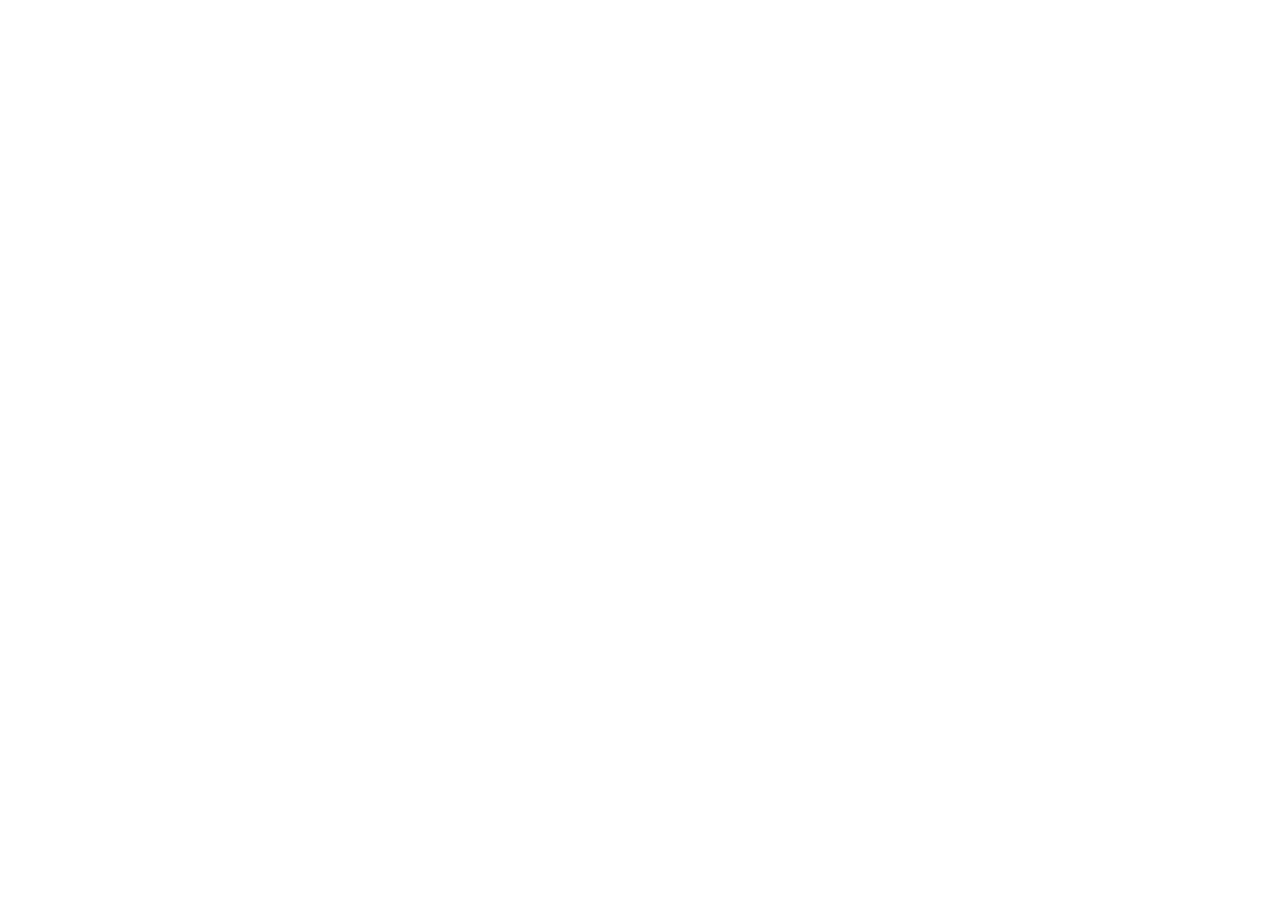
==== index.html @ c044e7ba "Publish Workshop reorder and Doggy Handbook rename" ====
<!doctype html>
<html lang="en">

  <head>
    <meta charset="UTF-8" />
    <meta
      name="viewport"
      content="width=device-width, initial-scale=1.0, maximum-scale=1" />
    <title>The Journey of Marcus — Interactive Résumé</title>
    <meta name="description" content="An interactive 8-bit RPG journey through the world of Marcus Tay — client success professional, AI evangelist, musician, coffee lover, farmer, and lifelong explorer." />
    <meta property="og:title" content="The Journey of Marcus — Interactive RPG Résumé" />
    <meta property="og:description" content="Walk through Marcus's life as an interactive pixel art RPG adventure — client success professional, AI evangelist, musician, coffee lover, farmer, and lifelong explorer." />
    <meta property="og:type" content="website" />
    <meta property="og:image" content="https://d2xsxph8kpxj0f.cloudfront.net/310519663320869327/6ybe28EnqpiBRaiiogZ2qt/og-preview_570471eb.png" />
    <meta property="og:image:width" content="1200" />
    <meta property="og:image:height" content="630" />
    <meta property="og:image:alt" content="The Journey of Marcus — an 8-bit RPG overworld map with buildings representing career chapters at Meta, DFS Group, University, Music Hall, Farm, and Coffee Shop" />
    <meta name="twitter:card" content="summary_large_image" />
    <meta name="twitter:title" content="The Journey of Marcus — Interactive RPG Résumé" />
    <meta name="twitter:description" content="Walk through Marcus's life as an interactive pixel art RPG adventure!" />
    <meta name="twitter:image" content="https://d2xsxph8kpxj0f.cloudfront.net/310519663320869327/6ybe28EnqpiBRaiiogZ2qt/og-preview_570471eb.png" />
    <meta name="theme-color" content="#065F46" />
    <link rel="canonical" href="https://www.marcustay.net/" />
    <link rel="icon" type="image/x-icon" href="/Marcus-world-new/favicon.ico" />
    <link rel="apple-touch-icon" sizes="180x180" href="/Marcus-world-new/apple-touch-icon.png" />
    <link rel="preconnect" href="https://fonts.googleapis.com" />
    <link rel="preconnect" href="https://fonts.gstatic.com" crossorigin />
    <link href="https://fonts.googleapis.com/css2?family=Press+Start+2P&family=Nunito:wght@400;600;700;800&display=swap" rel="stylesheet" />
    <script type="application/ld+json">
      {
        "@context": "https://schema.org",
        "@type": "ProfilePage",
        "mainEntity": {
          "@type": "Person",
          "name": "Marcus Tay",
          "jobTitle": "Account Manager & Meta Platform Consultant",
          "url": "https://linkedin.com/in/mtye/",
          "email": "marcustayye@gmail.com",
          "knowsLanguage": [
            { "@type": "Language", "name": "English", "alternateName": "en" },
            { "@type": "Language", "name": "Chinese/Mandarin", "alternateName": "zh" },
            { "@type": "Language", "name": "Cantonese", "alternateName": "yue" }
          ],
          "knowsAbout": [
            "Performance Marketing",
            "Client Management",
            "Digital Transformation",
            "Revenue Growth Strategy",
            "Cross-functional Leadership",
            "Market Expansion",
            "Competitive Repositioning",
            "Meta Advertising Platform",
            "Luxury Retail",
            "E-commerce",
            "Customer Success",
            "Solutions Consulting",
            "Client Onboarding & Enablement",
            "AI Workflow Automation",
            "Platform Consulting"
          ],
          "sameAs": [
            "https://linkedin.com/in/mtye/"
          ],
          "worksFor": {
            "@type": "Organization",
            "name": "Meta",
            "url": "https://about.meta.com"
          },
          "alumniOf": [
            {
              "@type": "EducationalOrganization",
              "name": "National University of Singapore"
            },
            {
              "@type": "EducationalOrganization",
              "name": "European Business School (EBS), Germany"
            },
            {
              "@type": "EducationalOrganization",
              "name": "Nanyang Polytechnic"
            }
          ]
        }
      }
    </script>
    <script type="module" crossorigin src="/Marcus-world-new/assets/index-BB_I-AcS.js"></script>
    <link rel="modulepreload" crossorigin href="/Marcus-world-new/assets/vendor-radix-CMkx4typ.js">
    <link rel="modulepreload" crossorigin href="/Marcus-world-new/assets/vendor-lucide-DlD_r2ib.js">
    <link rel="modulepreload" crossorigin href="/Marcus-world-new/assets/vendor-framer-D8NTsMhj.js">
    <link rel="stylesheet" crossorigin href="/Marcus-world-new/assets/index-6mAvmyMB.css">
  </head>

  <body>
    <script id="manus-runtime">window.__MANUS_HOST_DEV__ = false;
(function(){"use strict";var Mr={exports:{}},Kn={};/**
 * @license React
 * react-jsx-runtime.production.js
 *
 * Copyright (c) Meta Platforms, Inc. and affiliates.
 *
 * This source code is licensed under the MIT license found in the
 * LICENSE file in the root directory of this source tree.
 */var $c;function um(){if($c)return Kn;$c=1;var r=Symbol.for("react.transitional.element"),i=Symbol.for("react.fragment");function c(s,d,m){var x=null;if(m!==void 0&&(x=""+m),d.key!==void 0&&(x=""+d.key),"key"in d){m={};for(var R in d)R!=="key"&&(m[R]=d[R])}else m=d;return d=m.ref,{$$typeof:r,type:s,key:x,ref:d!==void 0?d:null,props:m}}return Kn.Fragment=i,Kn.jsx=c,Kn.jsxs=c,Kn}var Fc;function dm(){return Fc||(Fc=1,Mr.exports=um()),Mr.exports}var h=dm(),Ar={exports:{}},Pn={},Rr={exports:{}},Nr={};/**
 * @license React
 * scheduler.production.js
 *
 * Copyright (c) Meta Platforms, Inc. and affiliates.
 *
 * This source code is licensed under the MIT license found in the
 * LICENSE file in the root directory of this source tree.
 */var Ic;function fm(){return Ic||(Ic=1,function(r){function i(A,q){var B=A.length;A.push(q);t:for(;0<B;){var bt=B-1>>>1,p=A[bt];if(0<d(p,q))A[bt]=q,A[B]=p,B=bt;else break t}}function c(A){return A.length===0?null:A[0]}function s(A){if(A.length===0)return null;var q=A[0],B=A.pop();if(B!==q){A[0]=B;t:for(var bt=0,p=A.length,O=p>>>1;bt<O;){var X=2*(bt+1)-1,G=A[X],Z=X+1,st=A[Z];if(0>d(G,B))Z<p&&0>d(st,G)?(A[bt]=st,A[Z]=B,bt=Z):(A[bt]=G,A[X]=B,bt=X);else if(Z<p&&0>d(st,B))A[bt]=st,A[Z]=B,bt=Z;else break t}}return q}function d(A,q){var B=A.sortIndex-q.sortIndex;return B!==0?B:A.id-q.id}if(r.unstable_now=void 0,typeof performance=="object"&&typeof performance.now=="function"){var m=performance;r.unstable_now=function(){return m.now()}}else{var x=Date,R=x.now();r.unstable_now=function(){return x.now()-R}}var C=[],v=[],D=1,j=null,J=3,at=!1,$=!1,nt=!1,ct=!1,ht=typeof setTimeout=="function"?setTimeout:null,St=typeof clearTimeout=="function"?clearTimeout:null,_=typeof setImmediate<"u"?setImmediate:null;function Y(A){for(var q=c(v);q!==null;){if(q.callback===null)s(v);else if(q.startTime<=A)s(v),q.sortIndex=q.expirationTime,i(C,q);else break;q=c(v)}}function H(A){if(nt=!1,Y(A),!$)if(c(C)!==null)$=!0,it||(it=!0,Bt());else{var q=c(v);q!==null&&Mt(H,q.startTime-A)}}var it=!1,rt=-1,V=5,xt=-1;function Be(){return ct?!0:!(r.unstable_now()-xt<V)}function te(){if(ct=!1,it){var A=r.unstable_now();xt=A;var q=!0;try{t:{$=!1,nt&&(nt=!1,St(rt),rt=-1),at=!0;var B=J;try{e:{for(Y(A),j=c(C);j!==null&&!(j.expirationTime>A&&Be());){var bt=j.callback;if(typeof bt=="function"){j.callback=null,J=j.priorityLevel;var p=bt(j.expirationTime<=A);if(A=r.unstable_now(),typeof p=="function"){j.callback=p,Y(A),q=!0;break e}j===c(C)&&s(C),Y(A)}else s(C);j=c(C)}if(j!==null)q=!0;else{var O=c(v);O!==null&&Mt(H,O.startTime-A),q=!1}}break t}finally{j=null,J=B,at=!1}q=void 0}}finally{q?Bt():it=!1}}}var Bt;if(typeof _=="function")Bt=function(){_(te)};else if(typeof MessageChannel<"u"){var me=new MessageChannel,Se=me.port2;me.port1.onmessage=te,Bt=function(){Se.postMessage(null)}}else Bt=function(){ht(te,0)};function Mt(A,q){rt=ht(function(){A(r.unstable_now())},q)}r.unstable_IdlePriority=5,r.unstable_ImmediatePriority=1,r.unstable_LowPriority=4,r.unstable_NormalPriority=3,r.unstable_Profiling=null,r.unstable_UserBlockingPriority=2,r.unstable_cancelCallback=function(A){A.callback=null},r.unstable_forceFrameRate=function(A){0>A||125<A?console.error("forceFrameRate takes a positive int between 0 and 125, forcing frame rates higher than 125 fps is not supported"):V=0<A?Math.floor(1e3/A):5},r.unstable_getCurrentPriorityLevel=function(){return J},r.unstable_next=function(A){switch(J){case 1:case 2:case 3:var q=3;break;default:q=J}var B=J;J=q;try{return A()}finally{J=B}},r.unstable_requestPaint=function(){ct=!0},r.unstable_runWithPriority=function(A,q){switch(A){case 1:case 2:case 3:case 4:case 5:break;default:A=3}var B=J;J=A;try{return q()}finally{J=B}},r.unstable_scheduleCallback=function(A,q,B){var bt=r.unstable_now();switch(typeof B=="object"&&B!==null?(B=B.delay,B=typeof B=="number"&&0<B?bt+B:bt):B=bt,A){case 1:var p=-1;break;case 2:p=250;break;case 5:p=1073741823;break;case 4:p=1e4;break;default:p=5e3}return p=B+p,A={id:D++,callback:q,priorityLevel:A,startTime:B,expirationTime:p,sortIndex:-1},B>bt?(A.sortIndex=B,i(v,A),c(C)===null&&A===c(v)&&(nt?(St(rt),rt=-1):nt=!0,Mt(H,B-bt))):(A.sortIndex=p,i(C,A),$||at||($=!0,it||(it=!0,Bt()))),A},r.unstable_shouldYield=Be,r.unstable_wrapCallback=function(A){var q=J;return function(){var B=J;J=q;try{return A.apply(this,arguments)}finally{J=B}}}}(Nr)),Nr}var tu;function hm(){return tu||(tu=1,Rr.exports=fm()),Rr.exports}var zr={exports:{}},ut={};/**
 * @license React
 * react.production.js
 *
 * Copyright (c) Meta Platforms, Inc. and affiliates.
 *
 * This source code is licensed under the MIT license found in the
 * LICENSE file in the root directory of this source tree.
 */var eu;function mm(){if(eu)return ut;eu=1;var r=Symbol.for("react.transitional.element"),i=Symbol.for("react.portal"),c=Symbol.for("react.fragment"),s=Symbol.for("react.strict_mode"),d=Symbol.for("react.profiler"),m=Symbol.for("react.consumer"),x=Symbol.for("react.context"),R=Symbol.for("react.forward_ref"),C=Symbol.for("react.suspense"),v=Symbol.for("react.memo"),D=Symbol.for("react.lazy"),j=Symbol.iterator;function J(p){return p===null||typeof p!="object"?null:(p=j&&p[j]||p["@@iterator"],typeof p=="function"?p:null)}var at={isMounted:function(){return!1},enqueueForceUpdate:function(){},enqueueReplaceState:function(){},enqueueSetState:function(){}},$=Object.assign,nt={};function ct(p,O,X){this.props=p,this.context=O,this.refs=nt,this.updater=X||at}ct.prototype.isReactComponent={},ct.prototype.setState=function(p,O){if(typeof p!="object"&&typeof p!="function"&&p!=null)throw Error("takes an object of state variables to update or a function which returns an object of state variables.");this.updater.enqueueSetState(this,p,O,"setState")},ct.prototype.forceUpdate=function(p){this.updater.enqueueForceUpdate(this,p,"forceUpdate")};function ht(){}ht.prototype=ct.prototype;function St(p,O,X){this.props=p,this.context=O,this.refs=nt,this.updater=X||at}var _=St.prototype=new ht;_.constructor=St,$(_,ct.prototype),_.isPureReactComponent=!0;var Y=Array.isArray,H={H:null,A:null,T:null,S:null,V:null},it=Object.prototype.hasOwnProperty;function rt(p,O,X,G,Z,st){return X=st.ref,{$$typeof:r,type:p,key:O,ref:X!==void 0?X:null,props:st}}function V(p,O){return rt(p.type,O,void 0,void 0,void 0,p.props)}function xt(p){return typeof p=="object"&&p!==null&&p.$$typeof===r}function Be(p){var O={"=":"=0",":":"=2"};return"$"+p.replace(/[=:]/g,function(X){return O[X]})}var te=/\/+/g;function Bt(p,O){return typeof p=="object"&&p!==null&&p.key!=null?Be(""+p.key):O.toString(36)}function me(){}function Se(p){switch(p.status){case"fulfilled":return p.value;case"rejected":throw p.reason;default:switch(typeof p.status=="string"?p.then(me,me):(p.status="pending",p.then(function(O){p.status==="pending"&&(p.status="fulfilled",p.value=O)},function(O){p.status==="pending"&&(p.status="rejected",p.reason=O)})),p.status){case"fulfilled":return p.value;case"rejected":throw p.reason}}throw p}function Mt(p,O,X,G,Z){var st=typeof p;(st==="undefined"||st==="boolean")&&(p=null);var I=!1;if(p===null)I=!0;else switch(st){case"bigint":case"string":case"number":I=!0;break;case"object":switch(p.$$typeof){case r:case i:I=!0;break;case D:return I=p._init,Mt(I(p._payload),O,X,G,Z)}}if(I)return Z=Z(p),I=G===""?"."+Bt(p,0):G,Y(Z)?(X="",I!=null&&(X=I.replace(te,"$&/")+"/"),Mt(Z,O,X,"",function(Jt){return Jt})):Z!=null&&(xt(Z)&&(Z=V(Z,X+(Z.key==null||p&&p.key===Z.key?"":(""+Z.key).replace(te,"$&/")+"/")+I)),O.push(Z)),1;I=0;var gt=G===""?".":G+":";if(Y(p))for(var Tt=0;Tt<p.length;Tt++)G=p[Tt],st=gt+Bt(G,Tt),I+=Mt(G,O,X,st,Z);else if(Tt=J(p),typeof Tt=="function")for(p=Tt.call(p),Tt=0;!(G=p.next()).done;)G=G.value,st=gt+Bt(G,Tt++),I+=Mt(G,O,X,st,Z);else if(st==="object"){if(typeof p.then=="function")return Mt(Se(p),O,X,G,Z);throw O=String(p),Error("Objects are not valid as a React child (found: "+(O==="[object Object]"?"object with keys {"+Object.keys(p).join(", ")+"}":O)+"). If you meant to render a collection of children, use an array instead.")}return I}function A(p,O,X){if(p==null)return p;var G=[],Z=0;return Mt(p,G,"","",function(st){return O.call(X,st,Z++)}),G}function q(p){if(p._status===-1){var O=p._result;O=O(),O.then(function(X){(p._status===0||p._status===-1)&&(p._status=1,p._result=X)},function(X){(p._status===0||p._status===-1)&&(p._status=2,p._result=X)}),p._status===-1&&(p._status=0,p._result=O)}if(p._status===1)return p._result.default;throw p._result}var B=typeof reportError=="function"?reportError:function(p){if(typeof window=="object"&&typeof window.ErrorEvent=="function"){var O=new window.ErrorEvent("error",{bubbles:!0,cancelable:!0,message:typeof p=="object"&&p!==null&&typeof p.message=="string"?String(p.message):String(p),error:p});if(!window.dispatchEvent(O))return}else if(typeof process=="object"&&typeof process.emit=="function"){process.emit("uncaughtException",p);return}console.error(p)};function bt(){}return ut.Children={map:A,forEach:function(p,O,X){A(p,function(){O.apply(this,arguments)},X)},count:function(p){var O=0;return A(p,function(){O++}),O},toArray:function(p){return A(p,function(O){return O})||[]},only:function(p){if(!xt(p))throw Error("React.Children.only expected to receive a single React element child.");return p}},ut.Component=ct,ut.Fragment=c,ut.Profiler=d,ut.PureComponent=St,ut.StrictMode=s,ut.Suspense=C,ut.__CLIENT_INTERNALS_DO_NOT_USE_OR_WARN_USERS_THEY_CANNOT_UPGRADE=H,ut.__COMPILER_RUNTIME={__proto__:null,c:function(p){return H.H.useMemoCache(p)}},ut.cache=function(p){return function(){return p.apply(null,arguments)}},ut.cloneElement=function(p,O,X){if(p==null)throw Error("The argument must be a React element, but you passed "+p+".");var G=$({},p.props),Z=p.key,st=void 0;if(O!=null)for(I in O.ref!==void 0&&(st=void 0),O.key!==void 0&&(Z=""+O.key),O)!it.call(O,I)||I==="key"||I==="__self"||I==="__source"||I==="ref"&&O.ref===void 0||(G[I]=O[I]);var I=arguments.length-2;if(I===1)G.children=X;else if(1<I){for(var gt=Array(I),Tt=0;Tt<I;Tt++)gt[Tt]=arguments[Tt+2];G.children=gt}return rt(p.type,Z,void 0,void 0,st,G)},ut.createContext=function(p){return p={$$typeof:x,_currentValue:p,_currentValue2:p,_threadCount:0,Provider:null,Consumer:null},p.Provider=p,p.Consumer={$$typeof:m,_context:p},p},ut.createElement=function(p,O,X){var G,Z={},st=null;if(O!=null)for(G in O.key!==void 0&&(st=""+O.key),O)it.call(O,G)&&G!=="key"&&G!=="__self"&&G!=="__source"&&(Z[G]=O[G]);var I=arguments.length-2;if(I===1)Z.children=X;else if(1<I){for(var gt=Array(I),Tt=0;Tt<I;Tt++)gt[Tt]=arguments[Tt+2];Z.children=gt}if(p&&p.defaultProps)for(G in I=p.defaultProps,I)Z[G]===void 0&&(Z[G]=I[G]);return rt(p,st,void 0,void 0,null,Z)},ut.createRef=function(){return{current:null}},ut.forwardRef=function(p){return{$$typeof:R,render:p}},ut.isValidElement=xt,ut.lazy=function(p){return{$$typeof:D,_payload:{_status:-1,_result:p},_init:q}},ut.memo=function(p,O){return{$$typeof:v,type:p,compare:O===void 0?null:O}},ut.startTransition=function(p){var O=H.T,X={};H.T=X;try{var G=p(),Z=H.S;Z!==null&&Z(X,G),typeof G=="object"&&G!==null&&typeof G.then=="function"&&G.then(bt,B)}catch(st){B(st)}finally{H.T=O}},ut.unstable_useCacheRefresh=function(){return H.H.useCacheRefresh()},ut.use=function(p){return H.H.use(p)},ut.useActionState=function(p,O,X){return H.H.useActionState(p,O,X)},ut.useCallback=function(p,O){return H.H.useCallback(p,O)},ut.useContext=function(p){return H.H.useContext(p)},ut.useDebugValue=function(){},ut.useDeferredValue=function(p,O){return H.H.useDeferredValue(p,O)},ut.useEffect=function(p,O,X){var G=H.H;if(typeof X=="function")throw Error("useEffect CRUD overload is not enabled in this build of React.");return G.useEffect(p,O)},ut.useId=function(){return H.H.useId()},ut.useImperativeHandle=function(p,O,X){return H.H.useImperativeHandle(p,O,X)},ut.useInsertionEffect=function(p,O){return H.H.useInsertionEffect(p,O)},ut.useLayoutEffect=function(p,O){return H.H.useLayoutEffect(p,O)},ut.useMemo=function(p,O){return H.H.useMemo(p,O)},ut.useOptimistic=function(p,O){return H.H.useOptimistic(p,O)},ut.useReducer=function(p,O,X){return H.H.useReducer(p,O,X)},ut.useRef=function(p){return H.H.useRef(p)},ut.useState=function(p){return H.H.useState(p)},ut.useSyncExternalStore=function(p,O,X){return H.H.useSyncExternalStore(p,O,X)},ut.useTransition=function(){return H.H.useTransition()},ut.version="19.1.1",ut}var lu;function _r(){return lu||(lu=1,zr.exports=mm()),zr.exports}var kr={exports:{}},he={};/**
 * @license React
 * react-dom.production.js
 *
 * Copyright (c) Meta Platforms, Inc. and affiliates.
 *
 * This source code is licensed under the MIT license found in the
 * LICENSE file in the root directory of this source tree.
 */var au;function gm(){if(au)return he;au=1;var r=_r();function i(C){var v="https://react.dev/errors/"+C;if(1<arguments.length){v+="?args[]="+encodeURIComponent(arguments[1]);for(var D=2;D<arguments.length;D++)v+="&args[]="+encodeURIComponent(arguments[D])}return"Minified React error #"+C+"; visit "+v+" for the full message or use the non-minified dev environment for full errors and additional helpful warnings."}function c(){}var s={d:{f:c,r:function(){throw Error(i(522))},D:c,C:c,L:c,m:c,X:c,S:c,M:c},p:0,findDOMNode:null},d=Symbol.for("react.portal");function m(C,v,D){var j=3<arguments.length&&arguments[3]!==void 0?arguments[3]:null;return{$$typeof:d,key:j==null?null:""+j,children:C,containerInfo:v,implementation:D}}var x=r.__CLIENT_INTERNALS_DO_NOT_USE_OR_WARN_USERS_THEY_CANNOT_UPGRADE;function R(C,v){if(C==="font")return"";if(typeof v=="string")return v==="use-credentials"?v:""}return he.__DOM_INTERNALS_DO_NOT_USE_OR_WARN_USERS_THEY_CANNOT_UPGRADE=s,he.createPortal=function(C,v){var D=2<arguments.length&&arguments[2]!==void 0?arguments[2]:null;if(!v||v.nodeType!==1&&v.nodeType!==9&&v.nodeType!==11)throw Error(i(299));return m(C,v,null,D)},he.flushSync=function(C){var v=x.T,D=s.p;try{if(x.T=null,s.p=2,C)return C()}finally{x.T=v,s.p=D,s.d.f()}},he.preconnect=function(C,v){typeof C=="string"&&(v?(v=v.crossOrigin,v=typeof v=="string"?v==="use-credentials"?v:"":void 0):v=null,s.d.C(C,v))},he.prefetchDNS=function(C){typeof C=="string"&&s.d.D(C)},he.preinit=function(C,v){if(typeof C=="string"&&v&&typeof v.as=="string"){var D=v.as,j=R(D,v.crossOrigin),J=typeof v.integrity=="string"?v.integrity:void 0,at=typeof v.fetchPriority=="string"?v.fetchPriority:void 0;D==="style"?s.d.S(C,typeof v.precedence=="string"?v.precedence:void 0,{crossOrigin:j,integrity:J,fetchPriority:at}):D==="script"&&s.d.X(C,{crossOrigin:j,integrity:J,fetchPriority:at,nonce:typeof v.nonce=="string"?v.nonce:void 0})}},he.preinitModule=function(C,v){if(typeof C=="string")if(typeof v=="object"&&v!==null){if(v.as==null||v.as==="script"){var D=R(v.as,v.crossOrigin);s.d.M(C,{crossOrigin:D,integrity:typeof v.integrity=="string"?v.integrity:void 0,nonce:typeof v.nonce=="string"?v.nonce:void 0})}}else v==null&&s.d.M(C)},he.preload=function(C,v){if(typeof C=="string"&&typeof v=="object"&&v!==null&&typeof v.as=="string"){var D=v.as,j=R(D,v.crossOrigin);s.d.L(C,D,{crossOrigin:j,integrity:typeof v.integrity=="string"?v.integrity:void 0,nonce:typeof v.nonce=="string"?v.nonce:void 0,type:typeof v.type=="string"?v.type:void 0,fetchPriority:typeof v.fetchPriority=="string"?v.fetchPriority:void 0,referrerPolicy:typeof v.referrerPolicy=="string"?v.referrerPolicy:void 0,imageSrcSet:typeof v.imageSrcSet=="string"?v.imageSrcSet:void 0,imageSizes:typeof v.imageSizes=="string"?v.imageSizes:void 0,media:typeof v.media=="string"?v.media:void 0})}},he.preloadModule=function(C,v){if(typeof C=="string")if(v){var D=R(v.as,v.crossOrigin);s.d.m(C,{as:typeof v.as=="string"&&v.as!=="script"?v.as:void 0,crossOrigin:D,integrity:typeof v.integrity=="string"?v.integrity:void 0})}else s.d.m(C)},he.requestFormReset=function(C){s.d.r(C)},he.unstable_batchedUpdates=function(C,v){return C(v)},he.useFormState=function(C,v,D){return x.H.useFormState(C,v,D)},he.useFormStatus=function(){return x.H.useHostTransitionStatus()},he.version="19.1.1",he}var nu;function pm(){if(nu)return kr.exports;nu=1;function r(){if(!(typeof __REACT_DEVTOOLS_GLOBAL_HOOK__>"u"||typeof __REACT_DEVTOOLS_GLOBAL_HOOK__.checkDCE!="function"))try{__REACT_DEVTOOLS_GLOBAL_HOOK__.checkDCE(r)}catch(i){console.error(i)}}return r(),kr.exports=gm(),kr.exports}/**
 * @license React
 * react-dom-client.production.js
 *
 * Copyright (c) Meta Platforms, Inc. and affiliates.
 *
 * This source code is licensed under the MIT license found in the
 * LICENSE file in the root directory of this source tree.
 */var ou;function ym(){if(ou)return Pn;ou=1;var r=hm(),i=_r(),c=pm();function s(t){var e="https://react.dev/errors/"+t;if(1<arguments.length){e+="?args[]="+encodeURIComponent(arguments[1]);for(var l=2;l<arguments.length;l++)e+="&args[]="+encodeURIComponent(arguments[l])}return"Minified React error #"+t+"; visit "+e+" for the full message or use the non-minified dev environment for full errors and additional helpful warnings."}function d(t){return!(!t||t.nodeType!==1&&t.nodeType!==9&&t.nodeType!==11)}function m(t){var e=t,l=t;if(t.alternate)for(;e.return;)e=e.return;else{t=e;do e=t,(e.flags&4098)!==0&&(l=e.return),t=e.return;while(t)}return e.tag===3?l:null}function x(t){if(t.tag===13){var e=t.memoizedState;if(e===null&&(t=t.alternate,t!==null&&(e=t.memoizedState)),e!==null)return e.dehydrated}return null}function R(t){if(m(t)!==t)throw Error(s(188))}function C(t){var e=t.alternate;if(!e){if(e=m(t),e===null)throw Error(s(188));return e!==t?null:t}for(var l=t,a=e;;){var n=l.return;if(n===null)break;var o=n.alternate;if(o===null){if(a=n.return,a!==null){l=a;continue}break}if(n.child===o.child){for(o=n.child;o;){if(o===l)return R(n),t;if(o===a)return R(n),e;o=o.sibling}throw Error(s(188))}if(l.return!==a.return)l=n,a=o;else{for(var u=!1,f=n.child;f;){if(f===l){u=!0,l=n,a=o;break}if(f===a){u=!0,a=n,l=o;break}f=f.sibling}if(!u){for(f=o.child;f;){if(f===l){u=!0,l=o,a=n;break}if(f===a){u=!0,a=o,l=n;break}f=f.sibling}if(!u)throw Error(s(189))}}if(l.alternate!==a)throw Error(s(190))}if(l.tag!==3)throw Error(s(188));return l.stateNode.current===l?t:e}function v(t){var e=t.tag;if(e===5||e===26||e===27||e===6)return t;for(t=t.child;t!==null;){if(e=v(t),e!==null)return e;t=t.sibling}return null}var D=Object.assign,j=Symbol.for("react.element"),J=Symbol.for("react.transitional.element"),at=Symbol.for("react.portal"),$=Symbol.for("react.fragment"),nt=Symbol.for("react.strict_mode"),ct=Symbol.for("react.profiler"),ht=Symbol.for("react.provider"),St=Symbol.for("react.consumer"),_=Symbol.for("react.context"),Y=Symbol.for("react.forward_ref"),H=Symbol.for("react.suspense"),it=Symbol.for("react.suspense_list"),rt=Symbol.for("react.memo"),V=Symbol.for("react.lazy"),xt=Symbol.for("react.activity"),Be=Symbol.for("react.memo_cache_sentinel"),te=Symbol.iterator;function Bt(t){return t===null||typeof t!="object"?null:(t=te&&t[te]||t["@@iterator"],typeof t=="function"?t:null)}var me=Symbol.for("react.client.reference");function Se(t){if(t==null)return null;if(typeof t=="function")return t.$$typeof===me?null:t.displayName||t.name||null;if(typeof t=="string")return t;switch(t){case $:return"Fragment";case ct:return"Profiler";case nt:return"StrictMode";case H:return"Suspense";case it:return"SuspenseList";case xt:return"Activity"}if(typeof t=="object")switch(t.$$typeof){case at:return"Portal";case _:return(t.displayName||"Context")+".Provider";case St:return(t._context.displayName||"Context")+".Consumer";case Y:var e=t.render;return t=t.displayName,t||(t=e.displayName||e.name||"",t=t!==""?"ForwardRef("+t+")":"ForwardRef"),t;case rt:return e=t.displayName||null,e!==null?e:Se(t.type)||"Memo";case V:e=t._payload,t=t._init;try{return Se(t(e))}catch{}}return null}var Mt=Array.isArray,A=i.__CLIENT_INTERNALS_DO_NOT_USE_OR_WARN_USERS_THEY_CANNOT_UPGRADE,q=c.__DOM_INTERNALS_DO_NOT_USE_OR_WARN_USERS_THEY_CANNOT_UPGRADE,B={pending:!1,data:null,method:null,action:null},bt=[],p=-1;function O(t){return{current:t}}function X(t){0>p||(t.current=bt[p],bt[p]=null,p--)}function G(t,e){p++,bt[p]=t.current,t.current=e}var Z=O(null),st=O(null),I=O(null),gt=O(null);function Tt(t,e){switch(G(I,e),G(st,t),G(Z,null),e.nodeType){case 9:case 11:t=(t=e.documentElement)&&(t=t.namespaceURI)?Hh(t):0;break;default:if(t=e.tagName,e=e.namespaceURI)e=Hh(e),t=Uh(e,t);else switch(t){case"svg":t=1;break;case"math":t=2;break;default:t=0}}X(Z),G(Z,t)}function Jt(){X(Z),X(st),X(I)}function Ke(t){t.memoizedState!==null&&G(gt,t);var e=Z.current,l=Uh(e,t.type);e!==l&&(G(st,t),G(Z,l))}function Ce(t){st.current===t&&(X(Z),X(st)),gt.current===t&&(X(gt),Wo._currentValue=B)}var Pe=Object.prototype.hasOwnProperty,yl=r.unstable_scheduleCallback,sn=r.unstable_cancelCallback,Ca=r.unstable_shouldYield,ri=r.unstable_requestPaint,ge=r.unstable_now,si=r.unstable_getCurrentPriorityLevel,Ul=r.unstable_ImmediatePriority,Fn=r.unstable_UserBlockingPriority,nl=r.unstable_NormalPriority,ci=r.unstable_LowPriority,Gl=r.unstable_IdlePriority,ui=r.log,Ea=r.unstable_setDisableYieldValue,ql=null,Wt=null;function Je(t){if(typeof ui=="function"&&Ea(t),Wt&&typeof Wt.setStrictMode=="function")try{Wt.setStrictMode(ql,t)}catch{}}var $t=Math.clz32?Math.clz32:fi,di=Math.log,Ta=Math.LN2;function fi(t){return t>>>=0,t===0?32:31-(di(t)/Ta|0)|0}var L=256,cn=4194304;function vl(t){var e=t&42;if(e!==0)return e;switch(t&-t){case 1:return 1;case 2:return 2;case 4:return 4;case 8:return 8;case 16:return 16;case 32:return 32;case 64:return 64;case 128:return 128;case 256:case 512:case 1024:case 2048:case 4096:case 8192:case 16384:case 32768:case 65536:case 131072:case 262144:case 524288:case 1048576:case 2097152:return t&4194048;case 4194304:case 8388608:case 16777216:case 33554432:return t&62914560;case 67108864:return 67108864;case 134217728:return 134217728;case 268435456:return 268435456;case 536870912:return 536870912;case 1073741824:return 0;default:return t}}function un(t,e,l){var a=t.pendingLanes;if(a===0)return 0;var n=0,o=t.suspendedLanes,u=t.pingedLanes;t=t.warmLanes;var f=a&134217727;return f!==0?(a=f&~o,a!==0?n=vl(a):(u&=f,u!==0?n=vl(u):l||(l=f&~t,l!==0&&(n=vl(l))))):(f=a&~o,f!==0?n=vl(f):u!==0?n=vl(u):l||(l=a&~t,l!==0&&(n=vl(l)))),n===0?0:e!==0&&e!==n&&(e&o)===0&&(o=n&-n,l=e&-e,o>=l||o===32&&(l&4194048)!==0)?e:n}function Dt(t,e){return(t.pendingLanes&~(t.suspendedLanes&~t.pingedLanes)&e)===0}function In(t,e){switch(t){case 1:case 2:case 4:case 8:case 64:return e+250;case 16:case 32:case 128:case 256:case 512:case 1024:case 2048:case 4096:case 8192:case 16384:case 32768:case 65536:case 131072:case 262144:case 524288:case 1048576:case 2097152:return e+5e3;case 4194304:case 8388608:case 16777216:case 33554432:return-1;case 67108864:case 134217728:case 268435456:case 536870912:case 1073741824:return-1;default:return-1}}function to(){var t=L;return L<<=1,(L&4194048)===0&&(L=256),t}function hi(){var t=cn;return cn<<=1,(cn&62914560)===0&&(cn=4194304),t}function eo(t){for(var e=[],l=0;31>l;l++)e.push(t);return e}function Da(t,e){t.pendingLanes|=e,e!==268435456&&(t.suspendedLanes=0,t.pingedLanes=0,t.warmLanes=0)}function Ir(t,e,l,a,n,o){var u=t.pendingLanes;t.pendingLanes=l,t.suspendedLanes=0,t.pingedLanes=0,t.warmLanes=0,t.expiredLanes&=l,t.entangledLanes&=l,t.errorRecoveryDisabledLanes&=l,t.shellSuspendCounter=0;var f=t.entanglements,g=t.expirationTimes,S=t.hiddenUpdates;for(l=u&~l;0<l;){var N=31-$t(l),k=1<<N;f[N]=0,g[N]=-1;var E=S[N];if(E!==null)for(S[N]=null,N=0;N<E.length;N++){var T=E[N];T!==null&&(T.lane&=-536870913)}l&=~k}a!==0&&mi(t,a,0),o!==0&&n===0&&t.tag!==0&&(t.suspendedLanes|=o&~(u&~e))}function mi(t,e,l){t.pendingLanes|=e,t.suspendedLanes&=~e;var a=31-$t(e);t.entangledLanes|=e,t.entanglements[a]=t.entanglements[a]|1073741824|l&4194090}function gi(t,e){var l=t.entangledLanes|=e;for(t=t.entanglements;l;){var a=31-$t(l),n=1<<a;n&e|t[a]&e&&(t[a]|=e),l&=~n}}function lo(t){switch(t){case 2:t=1;break;case 8:t=4;break;case 32:t=16;break;case 256:case 512:case 1024:case 2048:case 4096:case 8192:case 16384:case 32768:case 65536:case 131072:case 262144:case 524288:case 1048576:case 2097152:case 4194304:case 8388608:case 16777216:case 33554432:t=128;break;case 268435456:t=134217728;break;default:t=0}return t}function ao(t){return t&=-t,2<t?8<t?(t&134217727)!==0?32:268435456:8:2}function pi(){var t=q.p;return t!==0?t:(t=window.event,t===void 0?32:nm(t.type))}function ts(t,e){var l=q.p;try{return q.p=t,e()}finally{q.p=l}}var ol=Math.random().toString(36).slice(2),ee="__reactFiber$"+ol,pe="__reactProps$"+ol,Yl="__reactContainer$"+ol,no="__reactEvents$"+ol,es="__reactListeners$"+ol,ls="__reactHandles$"+ol,yi="__reactResources$"+ol,Ma="__reactMarker$"+ol;function oo(t){delete t[ee],delete t[pe],delete t[no],delete t[es],delete t[ls]}function Vl(t){var e=t[ee];if(e)return e;for(var l=t.parentNode;l;){if(e=l[Yl]||l[ee]){if(l=e.alternate,e.child!==null||l!==null&&l.child!==null)for(t=Vh(t);t!==null;){if(l=t[ee])return l;t=Vh(t)}return e}t=l,l=t.parentNode}return null}function Xl(t){if(t=t[ee]||t[Yl]){var e=t.tag;if(e===5||e===6||e===13||e===26||e===27||e===3)return t}return null}function Aa(t){var e=t.tag;if(e===5||e===26||e===27||e===6)return t.stateNode;throw Error(s(33))}function Zl(t){var e=t[yi];return e||(e=t[yi]={hoistableStyles:new Map,hoistableScripts:new Map}),e}function Vt(t){t[Ma]=!0}var vi=new Set,bi={};function bl(t,e){We(t,e),We(t+"Capture",e)}function We(t,e){for(bi[t]=e,t=0;t<e.length;t++)vi.add(e[t])}var as=RegExp("^[:A-Z_a-z\\u00C0-\\u00D6\\u00D8-\\u00F6\\u00F8-\\u02FF\\u0370-\\u037D\\u037F-\\u1FFF\\u200C-\\u200D\\u2070-\\u218F\\u2C00-\\u2FEF\\u3001-\\uD7FF\\uF900-\\uFDCF\\uFDF0-\\uFFFD][:A-Z_a-z\\u00C0-\\u00D6\\u00D8-\\u00F6\\u00F8-\\u02FF\\u0370-\\u037D\\u037F-\\u1FFF\\u200C-\\u200D\\u2070-\\u218F\\u2C00-\\u2FEF\\u3001-\\uD7FF\\uF900-\\uFDCF\\uFDF0-\\uFFFD\\-.0-9\\u00B7\\u0300-\\u036F\\u203F-\\u2040]*$"),xi={},wi={};function Ra(t){return Pe.call(wi,t)?!0:Pe.call(xi,t)?!1:as.test(t)?wi[t]=!0:(xi[t]=!0,!1)}function M(t,e,l){if(Ra(e))if(l===null)t.removeAttribute(e);else{switch(typeof l){case"undefined":case"function":case"symbol":t.removeAttribute(e);return;case"boolean":var a=e.toLowerCase().slice(0,5);if(a!=="data-"&&a!=="aria-"){t.removeAttribute(e);return}}t.setAttribute(e,""+l)}}function tt(t,e,l){if(l===null)t.removeAttribute(e);else{switch(typeof l){case"undefined":case"function":case"symbol":case"boolean":t.removeAttribute(e);return}t.setAttribute(e,""+l)}}function Ot(t,e,l,a){if(a===null)t.removeAttribute(l);else{switch(typeof a){case"undefined":case"function":case"symbol":case"boolean":t.removeAttribute(l);return}t.setAttributeNS(e,l,""+a)}}var le,Ee;function ae(t){if(le===void 0)try{throw Error()}catch(l){var e=l.stack.trim().match(/\n( *(at )?)/);le=e&&e[1]||"",Ee=-1<l.stack.indexOf(`
    at`)?" (<anonymous>)":-1<l.stack.indexOf("@")?"@unknown:0:0":""}return`
`+le+t+Ee}var Le=!1;function He(t,e){if(!t||Le)return"";Le=!0;var l=Error.prepareStackTrace;Error.prepareStackTrace=void 0;try{var a={DetermineComponentFrameRoot:function(){try{if(e){var k=function(){throw Error()};if(Object.defineProperty(k.prototype,"props",{set:function(){throw Error()}}),typeof Reflect=="object"&&Reflect.construct){try{Reflect.construct(k,[])}catch(T){var E=T}Reflect.construct(t,[],k)}else{try{k.call()}catch(T){E=T}t.call(k.prototype)}}else{try{throw Error()}catch(T){E=T}(k=t())&&typeof k.catch=="function"&&k.catch(function(){})}}catch(T){if(T&&E&&typeof T.stack=="string")return[T.stack,E.stack]}return[null,null]}};a.DetermineComponentFrameRoot.displayName="DetermineComponentFrameRoot";var n=Object.getOwnPropertyDescriptor(a.DetermineComponentFrameRoot,"name");n&&n.configurable&&Object.defineProperty(a.DetermineComponentFrameRoot,"name",{value:"DetermineComponentFrameRoot"});var o=a.DetermineComponentFrameRoot(),u=o[0],f=o[1];if(u&&f){var g=u.split(`
`),S=f.split(`
`);for(n=a=0;a<g.length&&!g[a].includes("DetermineComponentFrameRoot");)a++;for(;n<S.length&&!S[n].includes("DetermineComponentFrameRoot");)n++;if(a===g.length||n===S.length)for(a=g.length-1,n=S.length-1;1<=a&&0<=n&&g[a]!==S[n];)n--;for(;1<=a&&0<=n;a--,n--)if(g[a]!==S[n]){if(a!==1||n!==1)do if(a--,n--,0>n||g[a]!==S[n]){var N=`
`+g[a].replace(" at new "," at ");return t.displayName&&N.includes("<anonymous>")&&(N=N.replace("<anonymous>",t.displayName)),N}while(1<=a&&0<=n);break}}}finally{Le=!1,Error.prepareStackTrace=l}return(l=t?t.displayName||t.name:"")?ae(l):""}function Ql(t){switch(t.tag){case 26:case 27:case 5:return ae(t.type);case 16:return ae("Lazy");case 13:return ae("Suspense");case 19:return ae("SuspenseList");case 0:case 15:return He(t.type,!1);case 11:return He(t.type.render,!1);case 1:return He(t.type,!0);case 31:return ae("Activity");default:return""}}function xl(t){try{var e="";do e+=Ql(t),t=t.return;while(t);return e}catch(l){return`
Error generating stack: `+l.message+`
`+l.stack}}function Xt(t){switch(typeof t){case"bigint":case"boolean":case"number":case"string":case"undefined":return t;case"object":return t;default:return""}}function il(t){var e=t.type;return(t=t.nodeName)&&t.toLowerCase()==="input"&&(e==="checkbox"||e==="radio")}function ve(t){var e=il(t)?"checked":"value",l=Object.getOwnPropertyDescriptor(t.constructor.prototype,e),a=""+t[e];if(!t.hasOwnProperty(e)&&typeof l<"u"&&typeof l.get=="function"&&typeof l.set=="function"){var n=l.get,o=l.set;return Object.defineProperty(t,e,{configurable:!0,get:function(){return n.call(this)},set:function(u){a=""+u,o.call(this,u)}}),Object.defineProperty(t,e,{enumerable:l.enumerable}),{getValue:function(){return a},setValue:function(u){a=""+u},stopTracking:function(){t._valueTracker=null,delete t[e]}}}}function re(t){t._valueTracker||(t._valueTracker=ve(t))}function rl(t){if(!t)return!1;var e=t._valueTracker;if(!e)return!0;var l=e.getValue(),a="";return t&&(a=il(t)?t.checked?"true":"false":t.value),t=a,t!==l?(e.setValue(t),!0):!1}function wl(t){if(t=t||(typeof document<"u"?document:void 0),typeof t>"u")return null;try{return t.activeElement||t.body}catch{return t.body}}var dn=/[\n"\\]/g;function se(t){return t.replace(dn,function(e){return"\\"+e.charCodeAt(0).toString(16)+" "})}function Kl(t,e,l,a,n,o,u,f){t.name="",u!=null&&typeof u!="function"&&typeof u!="symbol"&&typeof u!="boolean"?t.type=u:t.removeAttribute("type"),e!=null?u==="number"?(e===0&&t.value===""||t.value!=e)&&(t.value=""+Xt(e)):t.value!==""+Xt(e)&&(t.value=""+Xt(e)):u!=="submit"&&u!=="reset"||t.removeAttribute("value"),e!=null?Pl(t,u,Xt(e)):l!=null?Pl(t,u,Xt(l)):a!=null&&t.removeAttribute("value"),n==null&&o!=null&&(t.defaultChecked=!!o),n!=null&&(t.checked=n&&typeof n!="function"&&typeof n!="symbol"),f!=null&&typeof f!="function"&&typeof f!="symbol"&&typeof f!="boolean"?t.name=""+Xt(f):t.removeAttribute("name")}function Na(t,e,l,a,n,o,u,f){if(o!=null&&typeof o!="function"&&typeof o!="symbol"&&typeof o!="boolean"&&(t.type=o),e!=null||l!=null){if(!(o!=="submit"&&o!=="reset"||e!=null))return;l=l!=null?""+Xt(l):"",e=e!=null?""+Xt(e):l,f||e===t.value||(t.value=e),t.defaultValue=e}a=a??n,a=typeof a!="function"&&typeof a!="symbol"&&!!a,t.checked=f?t.checked:!!a,t.defaultChecked=!!a,u!=null&&typeof u!="function"&&typeof u!="symbol"&&typeof u!="boolean"&&(t.name=u)}function Pl(t,e,l){e==="number"&&wl(t.ownerDocument)===t||t.defaultValue===""+l||(t.defaultValue=""+l)}function $e(t,e,l,a){if(t=t.options,e){e={};for(var n=0;n<l.length;n++)e["$"+l[n]]=!0;for(l=0;l<t.length;l++)n=e.hasOwnProperty("$"+t[l].value),t[l].selected!==n&&(t[l].selected=n),n&&a&&(t[l].defaultSelected=!0)}else{for(l=""+Xt(l),e=null,n=0;n<t.length;n++){if(t[n].value===l){t[n].selected=!0,a&&(t[n].defaultSelected=!0);return}e!==null||t[n].disabled||(e=t[n])}e!==null&&(e.selected=!0)}}function za(t,e,l){if(e!=null&&(e=""+Xt(e),e!==t.value&&(t.value=e),l==null)){t.defaultValue!==e&&(t.defaultValue=e);return}t.defaultValue=l!=null?""+Xt(l):""}function _a(t,e,l,a){if(e==null){if(a!=null){if(l!=null)throw Error(s(92));if(Mt(a)){if(1<a.length)throw Error(s(93));a=a[0]}l=a}l==null&&(l=""),e=l}l=Xt(e),t.defaultValue=l,a=t.textContent,a===l&&a!==""&&a!==null&&(t.value=a)}function Fe(t,e){if(e){var l=t.firstChild;if(l&&l===t.lastChild&&l.nodeType===3){l.nodeValue=e;return}}t.textContent=e}var fn=new Set("animationIterationCount aspectRatio borderImageOutset borderImageSlice borderImageWidth boxFlex boxFlexGroup boxOrdinalGroup columnCount columns flex flexGrow flexPositive flexShrink flexNegative flexOrder gridArea gridRow gridRowEnd gridRowSpan gridRowStart gridColumn gridColumnEnd gridColumnSpan gridColumnStart fontWeight lineClamp lineHeight opacity order orphans scale tabSize widows zIndex zoom fillOpacity floodOpacity stopOpacity strokeDasharray strokeDashoffset strokeMiterlimit strokeOpacity strokeWidth MozAnimationIterationCount MozBoxFlex MozBoxFlexGroup MozLineClamp msAnimationIterationCount msFlex msZoom msFlexGrow msFlexNegative msFlexOrder msFlexPositive msFlexShrink msGridColumn msGridColumnSpan msGridRow msGridRowSpan WebkitAnimationIterationCount WebkitBoxFlex WebKitBoxFlexGroup WebkitBoxOrdinalGroup WebkitColumnCount WebkitColumns WebkitFlex WebkitFlexGrow WebkitFlexPositive WebkitFlexShrink WebkitLineClamp".split(" "));function ka(t,e,l){var a=e.indexOf("--")===0;l==null||typeof l=="boolean"||l===""?a?t.setProperty(e,""):e==="float"?t.cssFloat="":t[e]="":a?t.setProperty(e,l):typeof l!="number"||l===0||fn.has(e)?e==="float"?t.cssFloat=l:t[e]=(""+l).trim():t[e]=l+"px"}function Oa(t,e,l){if(e!=null&&typeof e!="object")throw Error(s(62));if(t=t.style,l!=null){for(var a in l)!l.hasOwnProperty(a)||e!=null&&e.hasOwnProperty(a)||(a.indexOf("--")===0?t.setProperty(a,""):a==="float"?t.cssFloat="":t[a]="");for(var n in e)a=e[n],e.hasOwnProperty(n)&&l[n]!==a&&ka(t,n,a)}else for(var o in e)e.hasOwnProperty(o)&&ka(t,o,e[o])}function ja(t){if(t.indexOf("-")===-1)return!1;switch(t){case"annotation-xml":case"color-profile":case"font-face":case"font-face-src":case"font-face-uri":case"font-face-format":case"font-face-name":case"missing-glyph":return!1;default:return!0}}var Si=new Map([["acceptCharset","accept-charset"],["htmlFor","for"],["httpEquiv","http-equiv"],["crossOrigin","crossorigin"],["accentHeight","accent-height"],["alignmentBaseline","alignment-baseline"],["arabicForm","arabic-form"],["baselineShift","baseline-shift"],["capHeight","cap-height"],["clipPath","clip-path"],["clipRule","clip-rule"],["colorInterpolation","color-interpolation"],["colorInterpolationFilters","color-interpolation-filters"],["colorProfile","color-profile"],["colorRendering","color-rendering"],["dominantBaseline","dominant-baseline"],["enableBackground","enable-background"],["fillOpacity","fill-opacity"],["fillRule","fill-rule"],["floodColor","flood-color"],["floodOpacity","flood-opacity"],["fontFamily","font-family"],["fontSize","font-size"],["fontSizeAdjust","font-size-adjust"],["fontStretch","font-stretch"],["fontStyle","font-style"],["fontVariant","font-variant"],["fontWeight","font-weight"],["glyphName","glyph-name"],["glyphOrientationHorizontal","glyph-orientation-horizontal"],["glyphOrientationVertical","glyph-orientation-vertical"],["horizAdvX","horiz-adv-x"],["horizOriginX","horiz-origin-x"],["imageRendering","image-rendering"],["letterSpacing","letter-spacing"],["lightingColor","lighting-color"],["markerEnd","marker-end"],["markerMid","marker-mid"],["markerStart","marker-start"],["overlinePosition","overline-position"],["overlineThickness","overline-thickness"],["paintOrder","paint-order"],["panose-1","panose-1"],["pointerEvents","pointer-events"],["renderingIntent","rendering-intent"],["shapeRendering","shape-rendering"],["stopColor","stop-color"],["stopOpacity","stop-opacity"],["strikethroughPosition","strikethrough-position"],["strikethroughThickness","strikethrough-thickness"],["strokeDasharray","stroke-dasharray"],["strokeDashoffset","stroke-dashoffset"],["strokeLinecap","stroke-linecap"],["strokeLinejoin","stroke-linejoin"],["strokeMiterlimit","stroke-miterlimit"],["strokeOpacity","stroke-opacity"],["strokeWidth","stroke-width"],["textAnchor","text-anchor"],["textDecoration","text-decoration"],["textRendering","text-rendering"],["transformOrigin","transform-origin"],["underlinePosition","underline-position"],["underlineThickness","underline-thickness"],["unicodeBidi","unicode-bidi"],["unicodeRange","unicode-range"],["unitsPerEm","units-per-em"],["vAlphabetic","v-alphabetic"],["vHanging","v-hanging"],["vIdeographic","v-ideographic"],["vMathematical","v-mathematical"],["vectorEffect","vector-effect"],["vertAdvY","vert-adv-y"],["vertOriginX","vert-origin-x"],["vertOriginY","vert-origin-y"],["wordSpacing","word-spacing"],["writingMode","writing-mode"],["xmlnsXlink","xmlns:xlink"],["xHeight","x-height"]]),Ci=/^[\u0000-\u001F ]*j[\r\n\t]*a[\r\n\t]*v[\r\n\t]*a[\r\n\t]*s[\r\n\t]*c[\r\n\t]*r[\r\n\t]*i[\r\n\t]*p[\r\n\t]*t[\r\n\t]*:/i;function Ba(t){return Ci.test(""+t)?"javascript:throw new Error('React has blocked a javascript: URL as a security precaution.')":t}var hn=null;function mn(t){return t=t.target||t.srcElement||window,t.correspondingUseElement&&(t=t.correspondingUseElement),t.nodeType===3?t.parentNode:t}var Sl=null,Cl=null;function io(t){var e=Xl(t);if(e&&(t=e.stateNode)){var l=t[pe]||null;t:switch(t=e.stateNode,e.type){case"input":if(Kl(t,l.value,l.defaultValue,l.defaultValue,l.checked,l.defaultChecked,l.type,l.name),e=l.name,l.type==="radio"&&e!=null){for(l=t;l.parentNode;)l=l.parentNode;for(l=l.querySelectorAll('input[name="'+se(""+e)+'"][type="radio"]'),e=0;e<l.length;e++){var a=l[e];if(a!==t&&a.form===t.form){var n=a[pe]||null;if(!n)throw Error(s(90));Kl(a,n.value,n.defaultValue,n.defaultValue,n.checked,n.defaultChecked,n.type,n.name)}}for(e=0;e<l.length;e++)a=l[e],a.form===t.form&&rl(a)}break t;case"textarea":za(t,l.value,l.defaultValue);break t;case"select":e=l.value,e!=null&&$e(t,!!l.multiple,e,!1)}}}var gn=!1;function ro(t,e,l){if(gn)return t(e,l);gn=!0;try{var a=t(e);return a}finally{if(gn=!1,(Sl!==null||Cl!==null)&&(ir(),Sl&&(e=Sl,t=Cl,Cl=Sl=null,io(e),t)))for(e=0;e<t.length;e++)io(t[e])}}function Jl(t,e){var l=t.stateNode;if(l===null)return null;var a=l[pe]||null;if(a===null)return null;l=a[e];t:switch(e){case"onClick":case"onClickCapture":case"onDoubleClick":case"onDoubleClickCapture":case"onMouseDown":case"onMouseDownCapture":case"onMouseMove":case"onMouseMoveCapture":case"onMouseUp":case"onMouseUpCapture":case"onMouseEnter":(a=!a.disabled)||(t=t.type,a=!(t==="button"||t==="input"||t==="select"||t==="textarea")),t=!a;break t;default:t=!1}if(t)return null;if(l&&typeof l!="function")throw Error(s(231,e,typeof l));return l}var Ue=!(typeof window>"u"||typeof window.document>"u"||typeof window.document.createElement>"u"),pn=!1;if(Ue)try{var Wl={};Object.defineProperty(Wl,"passive",{get:function(){pn=!0}}),window.addEventListener("test",Wl,Wl),window.removeEventListener("test",Wl,Wl)}catch{pn=!1}var Ie=null,yn=null,La=null;function so(){if(La)return La;var t,e=yn,l=e.length,a,n="value"in Ie?Ie.value:Ie.textContent,o=n.length;for(t=0;t<l&&e[t]===n[t];t++);var u=l-t;for(a=1;a<=u&&e[l-a]===n[o-a];a++);return La=n.slice(t,1<a?1-a:void 0)}function Ha(t){var e=t.keyCode;return"charCode"in t?(t=t.charCode,t===0&&e===13&&(t=13)):t=e,t===10&&(t=13),32<=t||t===13?t:0}function Ua(){return!0}function co(){return!1}function ce(t){function e(l,a,n,o,u){this._reactName=l,this._targetInst=n,this.type=a,this.nativeEvent=o,this.target=u,this.currentTarget=null;for(var f in t)t.hasOwnProperty(f)&&(l=t[f],this[f]=l?l(o):o[f]);return this.isDefaultPrevented=(o.defaultPrevented!=null?o.defaultPrevented:o.returnValue===!1)?Ua:co,this.isPropagationStopped=co,this}return D(e.prototype,{preventDefault:function(){this.defaultPrevented=!0;var l=this.nativeEvent;l&&(l.preventDefault?l.preventDefault():typeof l.returnValue!="unknown"&&(l.returnValue=!1),this.isDefaultPrevented=Ua)},stopPropagation:function(){var l=this.nativeEvent;l&&(l.stopPropagation?l.stopPropagation():typeof l.cancelBubble!="unknown"&&(l.cancelBubble=!0),this.isPropagationStopped=Ua)},persist:function(){},isPersistent:Ua}),e}var sl={eventPhase:0,bubbles:0,cancelable:0,timeStamp:function(t){return t.timeStamp||Date.now()},defaultPrevented:0,isTrusted:0},Ga=ce(sl),$l=D({},sl,{view:0,detail:0}),Ei=ce($l),Ti,uo,fo,Di=D({},$l,{screenX:0,screenY:0,clientX:0,clientY:0,pageX:0,pageY:0,ctrlKey:0,shiftKey:0,altKey:0,metaKey:0,getModifierState:os,button:0,buttons:0,relatedTarget:function(t){return t.relatedTarget===void 0?t.fromElement===t.srcElement?t.toElement:t.fromElement:t.relatedTarget},movementX:function(t){return"movementX"in t?t.movementX:(t!==fo&&(fo&&t.type==="mousemove"?(Ti=t.screenX-fo.screenX,uo=t.screenY-fo.screenY):uo=Ti=0,fo=t),Ti)},movementY:function(t){return"movementY"in t?t.movementY:uo}}),Vu=ce(Di),D0=D({},Di,{dataTransfer:0}),M0=ce(D0),A0=D({},$l,{relatedTarget:0}),ns=ce(A0),R0=D({},sl,{animationName:0,elapsedTime:0,pseudoElement:0}),N0=ce(R0),z0=D({},sl,{clipboardData:function(t){return"clipboardData"in t?t.clipboardData:window.clipboardData}}),_0=ce(z0),k0=D({},sl,{data:0}),Xu=ce(k0),O0={Esc:"Escape",Spacebar:" ",Left:"ArrowLeft",Up:"ArrowUp",Right:"ArrowRight",Down:"ArrowDown",Del:"Delete",Win:"OS",Menu:"ContextMenu",Apps:"ContextMenu",Scroll:"ScrollLock",MozPrintableKey:"Unidentified"},j0={8:"Backspace",9:"Tab",12:"Clear",13:"Enter",16:"Shift",17:"Control",18:"Alt",19:"Pause",20:"CapsLock",27:"Escape",32:" ",33:"PageUp",34:"PageDown",35:"End",36:"Home",37:"ArrowLeft",38:"ArrowUp",39:"ArrowRight",40:"ArrowDown",45:"Insert",46:"Delete",112:"F1",113:"F2",114:"F3",115:"F4",116:"F5",117:"F6",118:"F7",119:"F8",120:"F9",121:"F10",122:"F11",123:"F12",144:"NumLock",145:"ScrollLock",224:"Meta"},B0={Alt:"altKey",Control:"ctrlKey",Meta:"metaKey",Shift:"shiftKey"};function L0(t){var e=this.nativeEvent;return e.getModifierState?e.getModifierState(t):(t=B0[t])?!!e[t]:!1}function os(){return L0}var H0=D({},$l,{key:function(t){if(t.key){var e=O0[t.key]||t.key;if(e!=="Unidentified")return e}return t.type==="keypress"?(t=Ha(t),t===13?"Enter":String.fromCharCode(t)):t.type==="keydown"||t.type==="keyup"?j0[t.keyCode]||"Unidentified":""},code:0,location:0,ctrlKey:0,shiftKey:0,altKey:0,metaKey:0,repeat:0,locale:0,getModifierState:os,charCode:function(t){return t.type==="keypress"?Ha(t):0},keyCode:function(t){return t.type==="keydown"||t.type==="keyup"?t.keyCode:0},which:function(t){return t.type==="keypress"?Ha(t):t.type==="keydown"||t.type==="keyup"?t.keyCode:0}}),U0=ce(H0),G0=D({},Di,{pointerId:0,width:0,height:0,pressure:0,tangentialPressure:0,tiltX:0,tiltY:0,twist:0,pointerType:0,isPrimary:0}),Zu=ce(G0),q0=D({},$l,{touches:0,targetTouches:0,changedTouches:0,altKey:0,metaKey:0,ctrlKey:0,shiftKey:0,getModifierState:os}),Y0=ce(q0),V0=D({},sl,{propertyName:0,elapsedTime:0,pseudoElement:0}),X0=ce(V0),Z0=D({},Di,{deltaX:function(t){return"deltaX"in t?t.deltaX:"wheelDeltaX"in t?-t.wheelDeltaX:0},deltaY:function(t){return"deltaY"in t?t.deltaY:"wheelDeltaY"in t?-t.wheelDeltaY:"wheelDelta"in t?-t.wheelDelta:0},deltaZ:0,deltaMode:0}),Q0=ce(Z0),K0=D({},sl,{newState:0,oldState:0}),P0=ce(K0),J0=[9,13,27,32],is=Ue&&"CompositionEvent"in window,ho=null;Ue&&"documentMode"in document&&(ho=document.documentMode);var W0=Ue&&"TextEvent"in window&&!ho,Qu=Ue&&(!is||ho&&8<ho&&11>=ho),Ku=" ",Pu=!1;function Ju(t,e){switch(t){case"keyup":return J0.indexOf(e.keyCode)!==-1;case"keydown":return e.keyCode!==229;case"keypress":case"mousedown":case"focusout":return!0;default:return!1}}function Wu(t){return t=t.detail,typeof t=="object"&&"data"in t?t.data:null}var vn=!1;function $0(t,e){switch(t){case"compositionend":return Wu(e);case"keypress":return e.which!==32?null:(Pu=!0,Ku);case"textInput":return t=e.data,t===Ku&&Pu?null:t;default:return null}}function F0(t,e){if(vn)return t==="compositionend"||!is&&Ju(t,e)?(t=so(),La=yn=Ie=null,vn=!1,t):null;switch(t){case"paste":return null;case"keypress":if(!(e.ctrlKey||e.altKey||e.metaKey)||e.ctrlKey&&e.altKey){if(e.char&&1<e.char.length)return e.char;if(e.which)return String.fromCharCode(e.which)}return null;case"compositionend":return Qu&&e.locale!=="ko"?null:e.data;default:return null}}var I0={color:!0,date:!0,datetime:!0,"datetime-local":!0,email:!0,month:!0,number:!0,password:!0,range:!0,search:!0,tel:!0,text:!0,time:!0,url:!0,week:!0};function $u(t){var e=t&&t.nodeName&&t.nodeName.toLowerCase();return e==="input"?!!I0[t.type]:e==="textarea"}function Fu(t,e,l,a){Sl?Cl?Cl.push(a):Cl=[a]:Sl=a,e=fr(e,"onChange"),0<e.length&&(l=new Ga("onChange","change",null,l,a),t.push({event:l,listeners:e}))}var mo=null,go=null;function t1(t){kh(t,0)}function Mi(t){var e=Aa(t);if(rl(e))return t}function Iu(t,e){if(t==="change")return e}var td=!1;if(Ue){var rs;if(Ue){var ss="oninput"in document;if(!ss){var ed=document.createElement("div");ed.setAttribute("oninput","return;"),ss=typeof ed.oninput=="function"}rs=ss}else rs=!1;td=rs&&(!document.documentMode||9<document.documentMode)}function ld(){mo&&(mo.detachEvent("onpropertychange",ad),go=mo=null)}function ad(t){if(t.propertyName==="value"&&Mi(go)){var e=[];Fu(e,go,t,mn(t)),ro(t1,e)}}function e1(t,e,l){t==="focusin"?(ld(),mo=e,go=l,mo.attachEvent("onpropertychange",ad)):t==="focusout"&&ld()}function l1(t){if(t==="selectionchange"||t==="keyup"||t==="keydown")return Mi(go)}function a1(t,e){if(t==="click")return Mi(e)}function n1(t,e){if(t==="input"||t==="change")return Mi(e)}function o1(t,e){return t===e&&(t!==0||1/t===1/e)||t!==t&&e!==e}var Re=typeof Object.is=="function"?Object.is:o1;function po(t,e){if(Re(t,e))return!0;if(typeof t!="object"||t===null||typeof e!="object"||e===null)return!1;var l=Object.keys(t),a=Object.keys(e);if(l.length!==a.length)return!1;for(a=0;a<l.length;a++){var n=l[a];if(!Pe.call(e,n)||!Re(t[n],e[n]))return!1}return!0}function nd(t){for(;t&&t.firstChild;)t=t.firstChild;return t}function od(t,e){var l=nd(t);t=0;for(var a;l;){if(l.nodeType===3){if(a=t+l.textContent.length,t<=e&&a>=e)return{node:l,offset:e-t};t=a}t:{for(;l;){if(l.nextSibling){l=l.nextSibling;break t}l=l.parentNode}l=void 0}l=nd(l)}}function id(t,e){return t&&e?t===e?!0:t&&t.nodeType===3?!1:e&&e.nodeType===3?id(t,e.parentNode):"contains"in t?t.contains(e):t.compareDocumentPosition?!!(t.compareDocumentPosition(e)&16):!1:!1}function rd(t){t=t!=null&&t.ownerDocument!=null&&t.ownerDocument.defaultView!=null?t.ownerDocument.defaultView:window;for(var e=wl(t.document);e instanceof t.HTMLIFrameElement;){try{var l=typeof e.contentWindow.location.href=="string"}catch{l=!1}if(l)t=e.contentWindow;else break;e=wl(t.document)}return e}function cs(t){var e=t&&t.nodeName&&t.nodeName.toLowerCase();return e&&(e==="input"&&(t.type==="text"||t.type==="search"||t.type==="tel"||t.type==="url"||t.type==="password")||e==="textarea"||t.contentEditable==="true")}var i1=Ue&&"documentMode"in document&&11>=document.documentMode,bn=null,us=null,yo=null,ds=!1;function sd(t,e,l){var a=l.window===l?l.document:l.nodeType===9?l:l.ownerDocument;ds||bn==null||bn!==wl(a)||(a=bn,"selectionStart"in a&&cs(a)?a={start:a.selectionStart,end:a.selectionEnd}:(a=(a.ownerDocument&&a.ownerDocument.defaultView||window).getSelection(),a={anchorNode:a.anchorNode,anchorOffset:a.anchorOffset,focusNode:a.focusNode,focusOffset:a.focusOffset}),yo&&po(yo,a)||(yo=a,a=fr(us,"onSelect"),0<a.length&&(e=new Ga("onSelect","select",null,e,l),t.push({event:e,listeners:a}),e.target=bn)))}function qa(t,e){var l={};return l[t.toLowerCase()]=e.toLowerCase(),l["Webkit"+t]="webkit"+e,l["Moz"+t]="moz"+e,l}var xn={animationend:qa("Animation","AnimationEnd"),animationiteration:qa("Animation","AnimationIteration"),animationstart:qa("Animation","AnimationStart"),transitionrun:qa("Transition","TransitionRun"),transitionstart:qa("Transition","TransitionStart"),transitioncancel:qa("Transition","TransitionCancel"),transitionend:qa("Transition","TransitionEnd")},fs={},cd={};Ue&&(cd=document.createElement("div").style,"AnimationEvent"in window||(delete xn.animationend.animation,delete xn.animationiteration.animation,delete xn.animationstart.animation),"TransitionEvent"in window||delete xn.transitionend.transition);function Ya(t){if(fs[t])return fs[t];if(!xn[t])return t;var e=xn[t],l;for(l in e)if(e.hasOwnProperty(l)&&l in cd)return fs[t]=e[l];return t}var ud=Ya("animationend"),dd=Ya("animationiteration"),fd=Ya("animationstart"),r1=Ya("transitionrun"),s1=Ya("transitionstart"),c1=Ya("transitioncancel"),hd=Ya("transitionend"),md=new Map,hs="abort auxClick beforeToggle cancel canPlay canPlayThrough click close contextMenu copy cut drag dragEnd dragEnter dragExit dragLeave dragOver dragStart drop durationChange emptied encrypted ended error gotPointerCapture input invalid keyDown keyPress keyUp load loadedData loadedMetadata loadStart lostPointerCapture mouseDown mouseMove mouseOut mouseOver mouseUp paste pause play playing pointerCancel pointerDown pointerMove pointerOut pointerOver pointerUp progress rateChange reset resize seeked seeking stalled submit suspend timeUpdate touchCancel touchEnd touchStart volumeChange scroll toggle touchMove waiting wheel".split(" ");hs.push("scrollEnd");function tl(t,e){md.set(t,e),bl(e,[t])}var gd=new WeakMap;function Ge(t,e){if(typeof t=="object"&&t!==null){var l=gd.get(t);return l!==void 0?l:(e={value:t,source:e,stack:xl(e)},gd.set(t,e),e)}return{value:t,source:e,stack:xl(e)}}var qe=[],wn=0,ms=0;function Ai(){for(var t=wn,e=ms=wn=0;e<t;){var l=qe[e];qe[e++]=null;var a=qe[e];qe[e++]=null;var n=qe[e];qe[e++]=null;var o=qe[e];if(qe[e++]=null,a!==null&&n!==null){var u=a.pending;u===null?n.next=n:(n.next=u.next,u.next=n),a.pending=n}o!==0&&pd(l,n,o)}}function Ri(t,e,l,a){qe[wn++]=t,qe[wn++]=e,qe[wn++]=l,qe[wn++]=a,ms|=a,t.lanes|=a,t=t.alternate,t!==null&&(t.lanes|=a)}function gs(t,e,l,a){return Ri(t,e,l,a),Ni(t)}function Sn(t,e){return Ri(t,null,null,e),Ni(t)}function pd(t,e,l){t.lanes|=l;var a=t.alternate;a!==null&&(a.lanes|=l);for(var n=!1,o=t.return;o!==null;)o.childLanes|=l,a=o.alternate,a!==null&&(a.childLanes|=l),o.tag===22&&(t=o.stateNode,t===null||t._visibility&1||(n=!0)),t=o,o=o.return;return t.tag===3?(o=t.stateNode,n&&e!==null&&(n=31-$t(l),t=o.hiddenUpdates,a=t[n],a===null?t[n]=[e]:a.push(e),e.lane=l|536870912),o):null}function Ni(t){if(50<Yo)throw Yo=0,wc=null,Error(s(185));for(var e=t.return;e!==null;)t=e,e=t.return;return t.tag===3?t.stateNode:null}var Cn={};function u1(t,e,l,a){this.tag=t,this.key=l,this.sibling=this.child=this.return=this.stateNode=this.type=this.elementType=null,this.index=0,this.refCleanup=this.ref=null,this.pendingProps=e,this.dependencies=this.memoizedState=this.updateQueue=this.memoizedProps=null,this.mode=a,this.subtreeFlags=this.flags=0,this.deletions=null,this.childLanes=this.lanes=0,this.alternate=null}function Ne(t,e,l,a){return new u1(t,e,l,a)}function ps(t){return t=t.prototype,!(!t||!t.isReactComponent)}function El(t,e){var l=t.alternate;return l===null?(l=Ne(t.tag,e,t.key,t.mode),l.elementType=t.elementType,l.type=t.type,l.stateNode=t.stateNode,l.alternate=t,t.alternate=l):(l.pendingProps=e,l.type=t.type,l.flags=0,l.subtreeFlags=0,l.deletions=null),l.flags=t.flags&65011712,l.childLanes=t.childLanes,l.lanes=t.lanes,l.child=t.child,l.memoizedProps=t.memoizedProps,l.memoizedState=t.memoizedState,l.updateQueue=t.updateQueue,e=t.dependencies,l.dependencies=e===null?null:{lanes:e.lanes,firstContext:e.firstContext},l.sibling=t.sibling,l.index=t.index,l.ref=t.ref,l.refCleanup=t.refCleanup,l}function yd(t,e){t.flags&=65011714;var l=t.alternate;return l===null?(t.childLanes=0,t.lanes=e,t.child=null,t.subtreeFlags=0,t.memoizedProps=null,t.memoizedState=null,t.updateQueue=null,t.dependencies=null,t.stateNode=null):(t.childLanes=l.childLanes,t.lanes=l.lanes,t.child=l.child,t.subtreeFlags=0,t.deletions=null,t.memoizedProps=l.memoizedProps,t.memoizedState=l.memoizedState,t.updateQueue=l.updateQueue,t.type=l.type,e=l.dependencies,t.dependencies=e===null?null:{lanes:e.lanes,firstContext:e.firstContext}),t}function zi(t,e,l,a,n,o){var u=0;if(a=t,typeof t=="function")ps(t)&&(u=1);else if(typeof t=="string")u=fp(t,l,Z.current)?26:t==="html"||t==="head"||t==="body"?27:5;else t:switch(t){case xt:return t=Ne(31,l,e,n),t.elementType=xt,t.lanes=o,t;case $:return Va(l.children,n,o,e);case nt:u=8,n|=24;break;case ct:return t=Ne(12,l,e,n|2),t.elementType=ct,t.lanes=o,t;case H:return t=Ne(13,l,e,n),t.elementType=H,t.lanes=o,t;case it:return t=Ne(19,l,e,n),t.elementType=it,t.lanes=o,t;default:if(typeof t=="object"&&t!==null)switch(t.$$typeof){case ht:case _:u=10;break t;case St:u=9;break t;case Y:u=11;break t;case rt:u=14;break t;case V:u=16,a=null;break t}u=29,l=Error(s(130,t===null?"null":typeof t,"")),a=null}return e=Ne(u,l,e,n),e.elementType=t,e.type=a,e.lanes=o,e}function Va(t,e,l,a){return t=Ne(7,t,a,e),t.lanes=l,t}function ys(t,e,l){return t=Ne(6,t,null,e),t.lanes=l,t}function vs(t,e,l){return e=Ne(4,t.children!==null?t.children:[],t.key,e),e.lanes=l,e.stateNode={containerInfo:t.containerInfo,pendingChildren:null,implementation:t.implementation},e}var En=[],Tn=0,_i=null,ki=0,Ye=[],Ve=0,Xa=null,Tl=1,Dl="";function Za(t,e){En[Tn++]=ki,En[Tn++]=_i,_i=t,ki=e}function vd(t,e,l){Ye[Ve++]=Tl,Ye[Ve++]=Dl,Ye[Ve++]=Xa,Xa=t;var a=Tl;t=Dl;var n=32-$t(a)-1;a&=~(1<<n),l+=1;var o=32-$t(e)+n;if(30<o){var u=n-n%5;o=(a&(1<<u)-1).toString(32),a>>=u,n-=u,Tl=1<<32-$t(e)+n|l<<n|a,Dl=o+t}else Tl=1<<o|l<<n|a,Dl=t}function bs(t){t.return!==null&&(Za(t,1),vd(t,1,0))}function xs(t){for(;t===_i;)_i=En[--Tn],En[Tn]=null,ki=En[--Tn],En[Tn]=null;for(;t===Xa;)Xa=Ye[--Ve],Ye[Ve]=null,Dl=Ye[--Ve],Ye[Ve]=null,Tl=Ye[--Ve],Ye[Ve]=null}var be=null,Ut=null,Et=!1,Qa=null,cl=!1,ws=Error(s(519));function Ka(t){var e=Error(s(418,""));throw xo(Ge(e,t)),ws}function bd(t){var e=t.stateNode,l=t.type,a=t.memoizedProps;switch(e[ee]=t,e[pe]=a,l){case"dialog":vt("cancel",e),vt("close",e);break;case"iframe":case"object":case"embed":vt("load",e);break;case"video":case"audio":for(l=0;l<Xo.length;l++)vt(Xo[l],e);break;case"source":vt("error",e);break;case"img":case"image":case"link":vt("error",e),vt("load",e);break;case"details":vt("toggle",e);break;case"input":vt("invalid",e),Na(e,a.value,a.defaultValue,a.checked,a.defaultChecked,a.type,a.name,!0),re(e);break;case"select":vt("invalid",e);break;case"textarea":vt("invalid",e),_a(e,a.value,a.defaultValue,a.children),re(e)}l=a.children,typeof l!="string"&&typeof l!="number"&&typeof l!="bigint"||e.textContent===""+l||a.suppressHydrationWarning===!0||Lh(e.textContent,l)?(a.popover!=null&&(vt("beforetoggle",e),vt("toggle",e)),a.onScroll!=null&&vt("scroll",e),a.onScrollEnd!=null&&vt("scrollend",e),a.onClick!=null&&(e.onclick=hr),e=!0):e=!1,e||Ka(t)}function xd(t){for(be=t.return;be;)switch(be.tag){case 5:case 13:cl=!1;return;case 27:case 3:cl=!0;return;default:be=be.return}}function vo(t){if(t!==be)return!1;if(!Et)return xd(t),Et=!0,!1;var e=t.tag,l;if((l=e!==3&&e!==27)&&((l=e===5)&&(l=t.type,l=!(l!=="form"&&l!=="button")||Lc(t.type,t.memoizedProps)),l=!l),l&&Ut&&Ka(t),xd(t),e===13){if(t=t.memoizedState,t=t!==null?t.dehydrated:null,!t)throw Error(s(317));t:{for(t=t.nextSibling,e=0;t;){if(t.nodeType===8)if(l=t.data,l==="/$"){if(e===0){Ut=ll(t.nextSibling);break t}e--}else l!=="$"&&l!=="$!"&&l!=="$?"||e++;t=t.nextSibling}Ut=null}}else e===27?(e=Ut,ha(t.type)?(t=qc,qc=null,Ut=t):Ut=e):Ut=be?ll(t.stateNode.nextSibling):null;return!0}function bo(){Ut=be=null,Et=!1}function wd(){var t=Qa;return t!==null&&(Me===null?Me=t:Me.push.apply(Me,t),Qa=null),t}function xo(t){Qa===null?Qa=[t]:Qa.push(t)}var Ss=O(null),Pa=null,Ml=null;function Fl(t,e,l){G(Ss,e._currentValue),e._currentValue=l}function Al(t){t._currentValue=Ss.current,X(Ss)}function Cs(t,e,l){for(;t!==null;){var a=t.alternate;if((t.childLanes&e)!==e?(t.childLanes|=e,a!==null&&(a.childLanes|=e)):a!==null&&(a.childLanes&e)!==e&&(a.childLanes|=e),t===l)break;t=t.return}}function Es(t,e,l,a){var n=t.child;for(n!==null&&(n.return=t);n!==null;){var o=n.dependencies;if(o!==null){var u=n.child;o=o.firstContext;t:for(;o!==null;){var f=o;o=n;for(var g=0;g<e.length;g++)if(f.context===e[g]){o.lanes|=l,f=o.alternate,f!==null&&(f.lanes|=l),Cs(o.return,l,t),a||(u=null);break t}o=f.next}}else if(n.tag===18){if(u=n.return,u===null)throw Error(s(341));u.lanes|=l,o=u.alternate,o!==null&&(o.lanes|=l),Cs(u,l,t),u=null}else u=n.child;if(u!==null)u.return=n;else for(u=n;u!==null;){if(u===t){u=null;break}if(n=u.sibling,n!==null){n.return=u.return,u=n;break}u=u.return}n=u}}function wo(t,e,l,a){t=null;for(var n=e,o=!1;n!==null;){if(!o){if((n.flags&524288)!==0)o=!0;else if((n.flags&262144)!==0)break}if(n.tag===10){var u=n.alternate;if(u===null)throw Error(s(387));if(u=u.memoizedProps,u!==null){var f=n.type;Re(n.pendingProps.value,u.value)||(t!==null?t.push(f):t=[f])}}else if(n===gt.current){if(u=n.alternate,u===null)throw Error(s(387));u.memoizedState.memoizedState!==n.memoizedState.memoizedState&&(t!==null?t.push(Wo):t=[Wo])}n=n.return}t!==null&&Es(e,t,l,a),e.flags|=262144}function Oi(t){for(t=t.firstContext;t!==null;){if(!Re(t.context._currentValue,t.memoizedValue))return!0;t=t.next}return!1}function Ja(t){Pa=t,Ml=null,t=t.dependencies,t!==null&&(t.firstContext=null)}function ye(t){return Sd(Pa,t)}function ji(t,e){return Pa===null&&Ja(t),Sd(t,e)}function Sd(t,e){var l=e._currentValue;if(e={context:e,memoizedValue:l,next:null},Ml===null){if(t===null)throw Error(s(308));Ml=e,t.dependencies={lanes:0,firstContext:e},t.flags|=524288}else Ml=Ml.next=e;return l}var d1=typeof AbortController<"u"?AbortController:function(){var t=[],e=this.signal={aborted:!1,addEventListener:function(l,a){t.push(a)}};this.abort=function(){e.aborted=!0,t.forEach(function(l){return l()})}},f1=r.unstable_scheduleCallback,h1=r.unstable_NormalPriority,Ft={$$typeof:_,Consumer:null,Provider:null,_currentValue:null,_currentValue2:null,_threadCount:0};function Ts(){return{controller:new d1,data:new Map,refCount:0}}function So(t){t.refCount--,t.refCount===0&&f1(h1,function(){t.controller.abort()})}var Co=null,Ds=0,Dn=0,Mn=null;function m1(t,e){if(Co===null){var l=Co=[];Ds=0,Dn=Ac(),Mn={status:"pending",value:void 0,then:function(a){l.push(a)}}}return Ds++,e.then(Cd,Cd),e}function Cd(){if(--Ds===0&&Co!==null){Mn!==null&&(Mn.status="fulfilled");var t=Co;Co=null,Dn=0,Mn=null;for(var e=0;e<t.length;e++)(0,t[e])()}}function g1(t,e){var l=[],a={status:"pending",value:null,reason:null,then:function(n){l.push(n)}};return t.then(function(){a.status="fulfilled",a.value=e;for(var n=0;n<l.length;n++)(0,l[n])(e)},function(n){for(a.status="rejected",a.reason=n,n=0;n<l.length;n++)(0,l[n])(void 0)}),a}var Ed=A.S;A.S=function(t,e){typeof e=="object"&&e!==null&&typeof e.then=="function"&&m1(t,e),Ed!==null&&Ed(t,e)};var Wa=O(null);function Ms(){var t=Wa.current;return t!==null?t:jt.pooledCache}function Bi(t,e){e===null?G(Wa,Wa.current):G(Wa,e.pool)}function Td(){var t=Ms();return t===null?null:{parent:Ft._currentValue,pool:t}}var Eo=Error(s(460)),Dd=Error(s(474)),Li=Error(s(542)),As={then:function(){}};function Md(t){return t=t.status,t==="fulfilled"||t==="rejected"}function Hi(){}function Ad(t,e,l){switch(l=t[l],l===void 0?t.push(e):l!==e&&(e.then(Hi,Hi),e=l),e.status){case"fulfilled":return e.value;case"rejected":throw t=e.reason,Nd(t),t;default:if(typeof e.status=="string")e.then(Hi,Hi);else{if(t=jt,t!==null&&100<t.shellSuspendCounter)throw Error(s(482));t=e,t.status="pending",t.then(function(a){if(e.status==="pending"){var n=e;n.status="fulfilled",n.value=a}},function(a){if(e.status==="pending"){var n=e;n.status="rejected",n.reason=a}})}switch(e.status){case"fulfilled":return e.value;case"rejected":throw t=e.reason,Nd(t),t}throw To=e,Eo}}var To=null;function Rd(){if(To===null)throw Error(s(459));var t=To;return To=null,t}function Nd(t){if(t===Eo||t===Li)throw Error(s(483))}var Il=!1;function Rs(t){t.updateQueue={baseState:t.memoizedState,firstBaseUpdate:null,lastBaseUpdate:null,shared:{pending:null,lanes:0,hiddenCallbacks:null},callbacks:null}}function Ns(t,e){t=t.updateQueue,e.updateQueue===t&&(e.updateQueue={baseState:t.baseState,firstBaseUpdate:t.firstBaseUpdate,lastBaseUpdate:t.lastBaseUpdate,shared:t.shared,callbacks:null})}function ta(t){return{lane:t,tag:0,payload:null,callback:null,next:null}}function ea(t,e,l){var a=t.updateQueue;if(a===null)return null;if(a=a.shared,(At&2)!==0){var n=a.pending;return n===null?e.next=e:(e.next=n.next,n.next=e),a.pending=e,e=Ni(t),pd(t,null,l),e}return Ri(t,a,e,l),Ni(t)}function Do(t,e,l){if(e=e.updateQueue,e!==null&&(e=e.shared,(l&4194048)!==0)){var a=e.lanes;a&=t.pendingLanes,l|=a,e.lanes=l,gi(t,l)}}function zs(t,e){var l=t.updateQueue,a=t.alternate;if(a!==null&&(a=a.updateQueue,l===a)){var n=null,o=null;if(l=l.firstBaseUpdate,l!==null){do{var u={lane:l.lane,tag:l.tag,payload:l.payload,callback:null,next:null};o===null?n=o=u:o=o.next=u,l=l.next}while(l!==null);o===null?n=o=e:o=o.next=e}else n=o=e;l={baseState:a.baseState,firstBaseUpdate:n,lastBaseUpdate:o,shared:a.shared,callbacks:a.callbacks},t.updateQueue=l;return}t=l.lastBaseUpdate,t===null?l.firstBaseUpdate=e:t.next=e,l.lastBaseUpdate=e}var _s=!1;function Mo(){if(_s){var t=Mn;if(t!==null)throw t}}function Ao(t,e,l,a){_s=!1;var n=t.updateQueue;Il=!1;var o=n.firstBaseUpdate,u=n.lastBaseUpdate,f=n.shared.pending;if(f!==null){n.shared.pending=null;var g=f,S=g.next;g.next=null,u===null?o=S:u.next=S,u=g;var N=t.alternate;N!==null&&(N=N.updateQueue,f=N.lastBaseUpdate,f!==u&&(f===null?N.firstBaseUpdate=S:f.next=S,N.lastBaseUpdate=g))}if(o!==null){var k=n.baseState;u=0,N=S=g=null,f=o;do{var E=f.lane&-536870913,T=E!==f.lane;if(T?(wt&E)===E:(a&E)===E){E!==0&&E===Dn&&(_s=!0),N!==null&&(N=N.next={lane:0,tag:f.tag,payload:f.payload,callback:null,next:null});t:{var lt=t,F=f;E=e;var _t=l;switch(F.tag){case 1:if(lt=F.payload,typeof lt=="function"){k=lt.call(_t,k,E);break t}k=lt;break t;case 3:lt.flags=lt.flags&-65537|128;case 0:if(lt=F.payload,E=typeof lt=="function"?lt.call(_t,k,E):lt,E==null)break t;k=D({},k,E);break t;case 2:Il=!0}}E=f.callback,E!==null&&(t.flags|=64,T&&(t.flags|=8192),T=n.callbacks,T===null?n.callbacks=[E]:T.push(E))}else T={lane:E,tag:f.tag,payload:f.payload,callback:f.callback,next:null},N===null?(S=N=T,g=k):N=N.next=T,u|=E;if(f=f.next,f===null){if(f=n.shared.pending,f===null)break;T=f,f=T.next,T.next=null,n.lastBaseUpdate=T,n.shared.pending=null}}while(!0);N===null&&(g=k),n.baseState=g,n.firstBaseUpdate=S,n.lastBaseUpdate=N,o===null&&(n.shared.lanes=0),ca|=u,t.lanes=u,t.memoizedState=k}}function zd(t,e){if(typeof t!="function")throw Error(s(191,t));t.call(e)}function _d(t,e){var l=t.callbacks;if(l!==null)for(t.callbacks=null,t=0;t<l.length;t++)zd(l[t],e)}var An=O(null),Ui=O(0);function kd(t,e){t=jl,G(Ui,t),G(An,e),jl=t|e.baseLanes}function ks(){G(Ui,jl),G(An,An.current)}function Os(){jl=Ui.current,X(An),X(Ui)}var la=0,mt=null,Nt=null,Zt=null,Gi=!1,Rn=!1,$a=!1,qi=0,Ro=0,Nn=null,p1=0;function qt(){throw Error(s(321))}function js(t,e){if(e===null)return!1;for(var l=0;l<e.length&&l<t.length;l++)if(!Re(t[l],e[l]))return!1;return!0}function Bs(t,e,l,a,n,o){return la=o,mt=e,e.memoizedState=null,e.updateQueue=null,e.lanes=0,A.H=t===null||t.memoizedState===null?yf:vf,$a=!1,o=l(a,n),$a=!1,Rn&&(o=jd(e,l,a,n)),Od(t),o}function Od(t){A.H=Ki;var e=Nt!==null&&Nt.next!==null;if(la=0,Zt=Nt=mt=null,Gi=!1,Ro=0,Nn=null,e)throw Error(s(300));t===null||ne||(t=t.dependencies,t!==null&&Oi(t)&&(ne=!0))}function jd(t,e,l,a){mt=t;var n=0;do{if(Rn&&(Nn=null),Ro=0,Rn=!1,25<=n)throw Error(s(301));if(n+=1,Zt=Nt=null,t.updateQueue!=null){var o=t.updateQueue;o.lastEffect=null,o.events=null,o.stores=null,o.memoCache!=null&&(o.memoCache.index=0)}A.H=C1,o=e(l,a)}while(Rn);return o}function y1(){var t=A.H,e=t.useState()[0];return e=typeof e.then=="function"?No(e):e,t=t.useState()[0],(Nt!==null?Nt.memoizedState:null)!==t&&(mt.flags|=1024),e}function Ls(){var t=qi!==0;return qi=0,t}function Hs(t,e,l){e.updateQueue=t.updateQueue,e.flags&=-2053,t.lanes&=~l}function Us(t){if(Gi){for(t=t.memoizedState;t!==null;){var e=t.queue;e!==null&&(e.pending=null),t=t.next}Gi=!1}la=0,Zt=Nt=mt=null,Rn=!1,Ro=qi=0,Nn=null}function Te(){var t={memoizedState:null,baseState:null,baseQueue:null,queue:null,next:null};return Zt===null?mt.memoizedState=Zt=t:Zt=Zt.next=t,Zt}function Qt(){if(Nt===null){var t=mt.alternate;t=t!==null?t.memoizedState:null}else t=Nt.next;var e=Zt===null?mt.memoizedState:Zt.next;if(e!==null)Zt=e,Nt=t;else{if(t===null)throw mt.alternate===null?Error(s(467)):Error(s(310));Nt=t,t={memoizedState:Nt.memoizedState,baseState:Nt.baseState,baseQueue:Nt.baseQueue,queue:Nt.queue,next:null},Zt===null?mt.memoizedState=Zt=t:Zt=Zt.next=t}return Zt}function Gs(){return{lastEffect:null,events:null,stores:null,memoCache:null}}function No(t){var e=Ro;return Ro+=1,Nn===null&&(Nn=[]),t=Ad(Nn,t,e),e=mt,(Zt===null?e.memoizedState:Zt.next)===null&&(e=e.alternate,A.H=e===null||e.memoizedState===null?yf:vf),t}function Yi(t){if(t!==null&&typeof t=="object"){if(typeof t.then=="function")return No(t);if(t.$$typeof===_)return ye(t)}throw Error(s(438,String(t)))}function qs(t){var e=null,l=mt.updateQueue;if(l!==null&&(e=l.memoCache),e==null){var a=mt.alternate;a!==null&&(a=a.updateQueue,a!==null&&(a=a.memoCache,a!=null&&(e={data:a.data.map(function(n){return n.slice()}),index:0})))}if(e==null&&(e={data:[],index:0}),l===null&&(l=Gs(),mt.updateQueue=l),l.memoCache=e,l=e.data[e.index],l===void 0)for(l=e.data[e.index]=Array(t),a=0;a<t;a++)l[a]=Be;return e.index++,l}function Rl(t,e){return typeof e=="function"?e(t):e}function Vi(t){var e=Qt();return Ys(e,Nt,t)}function Ys(t,e,l){var a=t.queue;if(a===null)throw Error(s(311));a.lastRenderedReducer=l;var n=t.baseQueue,o=a.pending;if(o!==null){if(n!==null){var u=n.next;n.next=o.next,o.next=u}e.baseQueue=n=o,a.pending=null}if(o=t.baseState,n===null)t.memoizedState=o;else{e=n.next;var f=u=null,g=null,S=e,N=!1;do{var k=S.lane&-536870913;if(k!==S.lane?(wt&k)===k:(la&k)===k){var E=S.revertLane;if(E===0)g!==null&&(g=g.next={lane:0,revertLane:0,action:S.action,hasEagerState:S.hasEagerState,eagerState:S.eagerState,next:null}),k===Dn&&(N=!0);else if((la&E)===E){S=S.next,E===Dn&&(N=!0);continue}else k={lane:0,revertLane:S.revertLane,action:S.action,hasEagerState:S.hasEagerState,eagerState:S.eagerState,next:null},g===null?(f=g=k,u=o):g=g.next=k,mt.lanes|=E,ca|=E;k=S.action,$a&&l(o,k),o=S.hasEagerState?S.eagerState:l(o,k)}else E={lane:k,revertLane:S.revertLane,action:S.action,hasEagerState:S.hasEagerState,eagerState:S.eagerState,next:null},g===null?(f=g=E,u=o):g=g.next=E,mt.lanes|=k,ca|=k;S=S.next}while(S!==null&&S!==e);if(g===null?u=o:g.next=f,!Re(o,t.memoizedState)&&(ne=!0,N&&(l=Mn,l!==null)))throw l;t.memoizedState=o,t.baseState=u,t.baseQueue=g,a.lastRenderedState=o}return n===null&&(a.lanes=0),[t.memoizedState,a.dispatch]}function Vs(t){var e=Qt(),l=e.queue;if(l===null)throw Error(s(311));l.lastRenderedReducer=t;var a=l.dispatch,n=l.pending,o=e.memoizedState;if(n!==null){l.pending=null;var u=n=n.next;do o=t(o,u.action),u=u.next;while(u!==n);Re(o,e.memoizedState)||(ne=!0),e.memoizedState=o,e.baseQueue===null&&(e.baseState=o),l.lastRenderedState=o}return[o,a]}function Bd(t,e,l){var a=mt,n=Qt(),o=Et;if(o){if(l===void 0)throw Error(s(407));l=l()}else l=e();var u=!Re((Nt||n).memoizedState,l);u&&(n.memoizedState=l,ne=!0),n=n.queue;var f=Ud.bind(null,a,n,t);if(zo(2048,8,f,[t]),n.getSnapshot!==e||u||Zt!==null&&Zt.memoizedState.tag&1){if(a.flags|=2048,zn(9,Xi(),Hd.bind(null,a,n,l,e),null),jt===null)throw Error(s(349));o||(la&124)!==0||Ld(a,e,l)}return l}function Ld(t,e,l){t.flags|=16384,t={getSnapshot:e,value:l},e=mt.updateQueue,e===null?(e=Gs(),mt.updateQueue=e,e.stores=[t]):(l=e.stores,l===null?e.stores=[t]:l.push(t))}function Hd(t,e,l,a){e.value=l,e.getSnapshot=a,Gd(e)&&qd(t)}function Ud(t,e,l){return l(function(){Gd(e)&&qd(t)})}function Gd(t){var e=t.getSnapshot;t=t.value;try{var l=e();return!Re(t,l)}catch{return!0}}function qd(t){var e=Sn(t,2);e!==null&&je(e,t,2)}function Xs(t){var e=Te();if(typeof t=="function"){var l=t;if(t=l(),$a){Je(!0);try{l()}finally{Je(!1)}}}return e.memoizedState=e.baseState=t,e.queue={pending:null,lanes:0,dispatch:null,lastRenderedReducer:Rl,lastRenderedState:t},e}function Yd(t,e,l,a){return t.baseState=l,Ys(t,Nt,typeof a=="function"?a:Rl)}function v1(t,e,l,a,n){if(Qi(t))throw Error(s(485));if(t=e.action,t!==null){var o={payload:n,action:t,next:null,isTransition:!0,status:"pending",value:null,reason:null,listeners:[],then:function(u){o.listeners.push(u)}};A.T!==null?l(!0):o.isTransition=!1,a(o),l=e.pending,l===null?(o.next=e.pending=o,Vd(e,o)):(o.next=l.next,e.pending=l.next=o)}}function Vd(t,e){var l=e.action,a=e.payload,n=t.state;if(e.isTransition){var o=A.T,u={};A.T=u;try{var f=l(n,a),g=A.S;g!==null&&g(u,f),Xd(t,e,f)}catch(S){Zs(t,e,S)}finally{A.T=o}}else try{o=l(n,a),Xd(t,e,o)}catch(S){Zs(t,e,S)}}function Xd(t,e,l){l!==null&&typeof l=="object"&&typeof l.then=="function"?l.then(function(a){Zd(t,e,a)},function(a){return Zs(t,e,a)}):Zd(t,e,l)}function Zd(t,e,l){e.status="fulfilled",e.value=l,Qd(e),t.state=l,e=t.pending,e!==null&&(l=e.next,l===e?t.pending=null:(l=l.next,e.next=l,Vd(t,l)))}function Zs(t,e,l){var a=t.pending;if(t.pending=null,a!==null){a=a.next;do e.status="rejected",e.reason=l,Qd(e),e=e.next;while(e!==a)}t.action=null}function Qd(t){t=t.listeners;for(var e=0;e<t.length;e++)(0,t[e])()}function Kd(t,e){return e}function Pd(t,e){if(Et){var l=jt.formState;if(l!==null){t:{var a=mt;if(Et){if(Ut){e:{for(var n=Ut,o=cl;n.nodeType!==8;){if(!o){n=null;break e}if(n=ll(n.nextSibling),n===null){n=null;break e}}o=n.data,n=o==="F!"||o==="F"?n:null}if(n){Ut=ll(n.nextSibling),a=n.data==="F!";break t}}Ka(a)}a=!1}a&&(e=l[0])}}return l=Te(),l.memoizedState=l.baseState=e,a={pending:null,lanes:0,dispatch:null,lastRenderedReducer:Kd,lastRenderedState:e},l.queue=a,l=mf.bind(null,mt,a),a.dispatch=l,a=Xs(!1),o=Ws.bind(null,mt,!1,a.queue),a=Te(),n={state:e,dispatch:null,action:t,pending:null},a.queue=n,l=v1.bind(null,mt,n,o,l),n.dispatch=l,a.memoizedState=t,[e,l,!1]}function Jd(t){var e=Qt();return Wd(e,Nt,t)}function Wd(t,e,l){if(e=Ys(t,e,Kd)[0],t=Vi(Rl)[0],typeof e=="object"&&e!==null&&typeof e.then=="function")try{var a=No(e)}catch(u){throw u===Eo?Li:u}else a=e;e=Qt();var n=e.queue,o=n.dispatch;return l!==e.memoizedState&&(mt.flags|=2048,zn(9,Xi(),b1.bind(null,n,l),null)),[a,o,t]}function b1(t,e){t.action=e}function $d(t){var e=Qt(),l=Nt;if(l!==null)return Wd(e,l,t);Qt(),e=e.memoizedState,l=Qt();var a=l.queue.dispatch;return l.memoizedState=t,[e,a,!1]}function zn(t,e,l,a){return t={tag:t,create:l,deps:a,inst:e,next:null},e=mt.updateQueue,e===null&&(e=Gs(),mt.updateQueue=e),l=e.lastEffect,l===null?e.lastEffect=t.next=t:(a=l.next,l.next=t,t.next=a,e.lastEffect=t),t}function Xi(){return{destroy:void 0,resource:void 0}}function Fd(){return Qt().memoizedState}function Zi(t,e,l,a){var n=Te();a=a===void 0?null:a,mt.flags|=t,n.memoizedState=zn(1|e,Xi(),l,a)}function zo(t,e,l,a){var n=Qt();a=a===void 0?null:a;var o=n.memoizedState.inst;Nt!==null&&a!==null&&js(a,Nt.memoizedState.deps)?n.memoizedState=zn(e,o,l,a):(mt.flags|=t,n.memoizedState=zn(1|e,o,l,a))}function Id(t,e){Zi(8390656,8,t,e)}function tf(t,e){zo(2048,8,t,e)}function ef(t,e){return zo(4,2,t,e)}function lf(t,e){return zo(4,4,t,e)}function af(t,e){if(typeof e=="function"){t=t();var l=e(t);return function(){typeof l=="function"?l():e(null)}}if(e!=null)return t=t(),e.current=t,function(){e.current=null}}function nf(t,e,l){l=l!=null?l.concat([t]):null,zo(4,4,af.bind(null,e,t),l)}function Qs(){}function of(t,e){var l=Qt();e=e===void 0?null:e;var a=l.memoizedState;return e!==null&&js(e,a[1])?a[0]:(l.memoizedState=[t,e],t)}function rf(t,e){var l=Qt();e=e===void 0?null:e;var a=l.memoizedState;if(e!==null&&js(e,a[1]))return a[0];if(a=t(),$a){Je(!0);try{t()}finally{Je(!1)}}return l.memoizedState=[a,e],a}function Ks(t,e,l){return l===void 0||(la&1073741824)!==0?t.memoizedState=e:(t.memoizedState=l,t=uh(),mt.lanes|=t,ca|=t,l)}function sf(t,e,l,a){return Re(l,e)?l:An.current!==null?(t=Ks(t,l,a),Re(t,e)||(ne=!0),t):(la&42)===0?(ne=!0,t.memoizedState=l):(t=uh(),mt.lanes|=t,ca|=t,e)}function cf(t,e,l,a,n){var o=q.p;q.p=o!==0&&8>o?o:8;var u=A.T,f={};A.T=f,Ws(t,!1,e,l);try{var g=n(),S=A.S;if(S!==null&&S(f,g),g!==null&&typeof g=="object"&&typeof g.then=="function"){var N=g1(g,a);_o(t,e,N,Oe(t))}else _o(t,e,a,Oe(t))}catch(k){_o(t,e,{then:function(){},status:"rejected",reason:k},Oe())}finally{q.p=o,A.T=u}}function x1(){}function Ps(t,e,l,a){if(t.tag!==5)throw Error(s(476));var n=uf(t).queue;cf(t,n,e,B,l===null?x1:function(){return df(t),l(a)})}function uf(t){var e=t.memoizedState;if(e!==null)return e;e={memoizedState:B,baseState:B,baseQueue:null,queue:{pending:null,lanes:0,dispatch:null,lastRenderedReducer:Rl,lastRenderedState:B},next:null};var l={};return e.next={memoizedState:l,baseState:l,baseQueue:null,queue:{pending:null,lanes:0,dispatch:null,lastRenderedReducer:Rl,lastRenderedState:l},next:null},t.memoizedState=e,t=t.alternate,t!==null&&(t.memoizedState=e),e}function df(t){var e=uf(t).next.queue;_o(t,e,{},Oe())}function Js(){return ye(Wo)}function ff(){return Qt().memoizedState}function hf(){return Qt().memoizedState}function w1(t){for(var e=t.return;e!==null;){switch(e.tag){case 24:case 3:var l=Oe();t=ta(l);var a=ea(e,t,l);a!==null&&(je(a,e,l),Do(a,e,l)),e={cache:Ts()},t.payload=e;return}e=e.return}}function S1(t,e,l){var a=Oe();l={lane:a,revertLane:0,action:l,hasEagerState:!1,eagerState:null,next:null},Qi(t)?gf(e,l):(l=gs(t,e,l,a),l!==null&&(je(l,t,a),pf(l,e,a)))}function mf(t,e,l){var a=Oe();_o(t,e,l,a)}function _o(t,e,l,a){var n={lane:a,revertLane:0,action:l,hasEagerState:!1,eagerState:null,next:null};if(Qi(t))gf(e,n);else{var o=t.alternate;if(t.lanes===0&&(o===null||o.lanes===0)&&(o=e.lastRenderedReducer,o!==null))try{var u=e.lastRenderedState,f=o(u,l);if(n.hasEagerState=!0,n.eagerState=f,Re(f,u))return Ri(t,e,n,0),jt===null&&Ai(),!1}catch{}finally{}if(l=gs(t,e,n,a),l!==null)return je(l,t,a),pf(l,e,a),!0}return!1}function Ws(t,e,l,a){if(a={lane:2,revertLane:Ac(),action:a,hasEagerState:!1,eagerState:null,next:null},Qi(t)){if(e)throw Error(s(479))}else e=gs(t,l,a,2),e!==null&&je(e,t,2)}function Qi(t){var e=t.alternate;return t===mt||e!==null&&e===mt}function gf(t,e){Rn=Gi=!0;var l=t.pending;l===null?e.next=e:(e.next=l.next,l.next=e),t.pending=e}function pf(t,e,l){if((l&4194048)!==0){var a=e.lanes;a&=t.pendingLanes,l|=a,e.lanes=l,gi(t,l)}}var Ki={readContext:ye,use:Yi,useCallback:qt,useContext:qt,useEffect:qt,useImperativeHandle:qt,useLayoutEffect:qt,useInsertionEffect:qt,useMemo:qt,useReducer:qt,useRef:qt,useState:qt,useDebugValue:qt,useDeferredValue:qt,useTransition:qt,useSyncExternalStore:qt,useId:qt,useHostTransitionStatus:qt,useFormState:qt,useActionState:qt,useOptimistic:qt,useMemoCache:qt,useCacheRefresh:qt},yf={readContext:ye,use:Yi,useCallback:function(t,e){return Te().memoizedState=[t,e===void 0?null:e],t},useContext:ye,useEffect:Id,useImperativeHandle:function(t,e,l){l=l!=null?l.concat([t]):null,Zi(4194308,4,af.bind(null,e,t),l)},useLayoutEffect:function(t,e){return Zi(4194308,4,t,e)},useInsertionEffect:function(t,e){Zi(4,2,t,e)},useMemo:function(t,e){var l=Te();e=e===void 0?null:e;var a=t();if($a){Je(!0);try{t()}finally{Je(!1)}}return l.memoizedState=[a,e],a},useReducer:function(t,e,l){var a=Te();if(l!==void 0){var n=l(e);if($a){Je(!0);try{l(e)}finally{Je(!1)}}}else n=e;return a.memoizedState=a.baseState=n,t={pending:null,lanes:0,dispatch:null,lastRenderedReducer:t,lastRenderedState:n},a.queue=t,t=t.dispatch=S1.bind(null,mt,t),[a.memoizedState,t]},useRef:function(t){var e=Te();return t={current:t},e.memoizedState=t},useState:function(t){t=Xs(t);var e=t.queue,l=mf.bind(null,mt,e);return e.dispatch=l,[t.memoizedState,l]},useDebugValue:Qs,useDeferredValue:function(t,e){var l=Te();return Ks(l,t,e)},useTransition:function(){var t=Xs(!1);return t=cf.bind(null,mt,t.queue,!0,!1),Te().memoizedState=t,[!1,t]},useSyncExternalStore:function(t,e,l){var a=mt,n=Te();if(Et){if(l===void 0)throw Error(s(407));l=l()}else{if(l=e(),jt===null)throw Error(s(349));(wt&124)!==0||Ld(a,e,l)}n.memoizedState=l;var o={value:l,getSnapshot:e};return n.queue=o,Id(Ud.bind(null,a,o,t),[t]),a.flags|=2048,zn(9,Xi(),Hd.bind(null,a,o,l,e),null),l},useId:function(){var t=Te(),e=jt.identifierPrefix;if(Et){var l=Dl,a=Tl;l=(a&~(1<<32-$t(a)-1)).toString(32)+l,e="«"+e+"R"+l,l=qi++,0<l&&(e+="H"+l.toString(32)),e+="»"}else l=p1++,e="«"+e+"r"+l.toString(32)+"»";return t.memoizedState=e},useHostTransitionStatus:Js,useFormState:Pd,useActionState:Pd,useOptimistic:function(t){var e=Te();e.memoizedState=e.baseState=t;var l={pending:null,lanes:0,dispatch:null,lastRenderedReducer:null,lastRenderedState:null};return e.queue=l,e=Ws.bind(null,mt,!0,l),l.dispatch=e,[t,e]},useMemoCache:qs,useCacheRefresh:function(){return Te().memoizedState=w1.bind(null,mt)}},vf={readContext:ye,use:Yi,useCallback:of,useContext:ye,useEffect:tf,useImperativeHandle:nf,useInsertionEffect:ef,useLayoutEffect:lf,useMemo:rf,useReducer:Vi,useRef:Fd,useState:function(){return Vi(Rl)},useDebugValue:Qs,useDeferredValue:function(t,e){var l=Qt();return sf(l,Nt.memoizedState,t,e)},useTransition:function(){var t=Vi(Rl)[0],e=Qt().memoizedState;return[typeof t=="boolean"?t:No(t),e]},useSyncExternalStore:Bd,useId:ff,useHostTransitionStatus:Js,useFormState:Jd,useActionState:Jd,useOptimistic:function(t,e){var l=Qt();return Yd(l,Nt,t,e)},useMemoCache:qs,useCacheRefresh:hf},C1={readContext:ye,use:Yi,useCallback:of,useContext:ye,useEffect:tf,useImperativeHandle:nf,useInsertionEffect:ef,useLayoutEffect:lf,useMemo:rf,useReducer:Vs,useRef:Fd,useState:function(){return Vs(Rl)},useDebugValue:Qs,useDeferredValue:function(t,e){var l=Qt();return Nt===null?Ks(l,t,e):sf(l,Nt.memoizedState,t,e)},useTransition:function(){var t=Vs(Rl)[0],e=Qt().memoizedState;return[typeof t=="boolean"?t:No(t),e]},useSyncExternalStore:Bd,useId:ff,useHostTransitionStatus:Js,useFormState:$d,useActionState:$d,useOptimistic:function(t,e){var l=Qt();return Nt!==null?Yd(l,Nt,t,e):(l.baseState=t,[t,l.queue.dispatch])},useMemoCache:qs,useCacheRefresh:hf},_n=null,ko=0;function Pi(t){var e=ko;return ko+=1,_n===null&&(_n=[]),Ad(_n,t,e)}function Oo(t,e){e=e.props.ref,t.ref=e!==void 0?e:null}function Ji(t,e){throw e.$$typeof===j?Error(s(525)):(t=Object.prototype.toString.call(e),Error(s(31,t==="[object Object]"?"object with keys {"+Object.keys(e).join(", ")+"}":t)))}function bf(t){var e=t._init;return e(t._payload)}function xf(t){function e(b,y){if(t){var w=b.deletions;w===null?(b.deletions=[y],b.flags|=16):w.push(y)}}function l(b,y){if(!t)return null;for(;y!==null;)e(b,y),y=y.sibling;return null}function a(b){for(var y=new Map;b!==null;)b.key!==null?y.set(b.key,b):y.set(b.index,b),b=b.sibling;return y}function n(b,y){return b=El(b,y),b.index=0,b.sibling=null,b}function o(b,y,w){return b.index=w,t?(w=b.alternate,w!==null?(w=w.index,w<y?(b.flags|=67108866,y):w):(b.flags|=67108866,y)):(b.flags|=1048576,y)}function u(b){return t&&b.alternate===null&&(b.flags|=67108866),b}function f(b,y,w,z){return y===null||y.tag!==6?(y=ys(w,b.mode,z),y.return=b,y):(y=n(y,w),y.return=b,y)}function g(b,y,w,z){var P=w.type;return P===$?N(b,y,w.props.children,z,w.key):y!==null&&(y.elementType===P||typeof P=="object"&&P!==null&&P.$$typeof===V&&bf(P)===y.type)?(y=n(y,w.props),Oo(y,w),y.return=b,y):(y=zi(w.type,w.key,w.props,null,b.mode,z),Oo(y,w),y.return=b,y)}function S(b,y,w,z){return y===null||y.tag!==4||y.stateNode.containerInfo!==w.containerInfo||y.stateNode.implementation!==w.implementation?(y=vs(w,b.mode,z),y.return=b,y):(y=n(y,w.children||[]),y.return=b,y)}function N(b,y,w,z,P){return y===null||y.tag!==7?(y=Va(w,b.mode,z,P),y.return=b,y):(y=n(y,w),y.return=b,y)}function k(b,y,w){if(typeof y=="string"&&y!==""||typeof y=="number"||typeof y=="bigint")return y=ys(""+y,b.mode,w),y.return=b,y;if(typeof y=="object"&&y!==null){switch(y.$$typeof){case J:return w=zi(y.type,y.key,y.props,null,b.mode,w),Oo(w,y),w.return=b,w;case at:return y=vs(y,b.mode,w),y.return=b,y;case V:var z=y._init;return y=z(y._payload),k(b,y,w)}if(Mt(y)||Bt(y))return y=Va(y,b.mode,w,null),y.return=b,y;if(typeof y.then=="function")return k(b,Pi(y),w);if(y.$$typeof===_)return k(b,ji(b,y),w);Ji(b,y)}return null}function E(b,y,w,z){var P=y!==null?y.key:null;if(typeof w=="string"&&w!==""||typeof w=="number"||typeof w=="bigint")return P!==null?null:f(b,y,""+w,z);if(typeof w=="object"&&w!==null){switch(w.$$typeof){case J:return w.key===P?g(b,y,w,z):null;case at:return w.key===P?S(b,y,w,z):null;case V:return P=w._init,w=P(w._payload),E(b,y,w,z)}if(Mt(w)||Bt(w))return P!==null?null:N(b,y,w,z,null);if(typeof w.then=="function")return E(b,y,Pi(w),z);if(w.$$typeof===_)return E(b,y,ji(b,w),z);Ji(b,w)}return null}function T(b,y,w,z,P){if(typeof z=="string"&&z!==""||typeof z=="number"||typeof z=="bigint")return b=b.get(w)||null,f(y,b,""+z,P);if(typeof z=="object"&&z!==null){switch(z.$$typeof){case J:return b=b.get(z.key===null?w:z.key)||null,g(y,b,z,P);case at:return b=b.get(z.key===null?w:z.key)||null,S(y,b,z,P);case V:var pt=z._init;return z=pt(z._payload),T(b,y,w,z,P)}if(Mt(z)||Bt(z))return b=b.get(w)||null,N(y,b,z,P,null);if(typeof z.then=="function")return T(b,y,w,Pi(z),P);if(z.$$typeof===_)return T(b,y,w,ji(y,z),P);Ji(y,z)}return null}function lt(b,y,w,z){for(var P=null,pt=null,W=y,et=y=0,ie=null;W!==null&&et<w.length;et++){W.index>et?(ie=W,W=null):ie=W.sibling;var Ct=E(b,W,w[et],z);if(Ct===null){W===null&&(W=ie);break}t&&W&&Ct.alternate===null&&e(b,W),y=o(Ct,y,et),pt===null?P=Ct:pt.sibling=Ct,pt=Ct,W=ie}if(et===w.length)return l(b,W),Et&&Za(b,et),P;if(W===null){for(;et<w.length;et++)W=k(b,w[et],z),W!==null&&(y=o(W,y,et),pt===null?P=W:pt.sibling=W,pt=W);return Et&&Za(b,et),P}for(W=a(W);et<w.length;et++)ie=T(W,b,et,w[et],z),ie!==null&&(t&&ie.alternate!==null&&W.delete(ie.key===null?et:ie.key),y=o(ie,y,et),pt===null?P=ie:pt.sibling=ie,pt=ie);return t&&W.forEach(function(va){return e(b,va)}),Et&&Za(b,et),P}function F(b,y,w,z){if(w==null)throw Error(s(151));for(var P=null,pt=null,W=y,et=y=0,ie=null,Ct=w.next();W!==null&&!Ct.done;et++,Ct=w.next()){W.index>et?(ie=W,W=null):ie=W.sibling;var va=E(b,W,Ct.value,z);if(va===null){W===null&&(W=ie);break}t&&W&&va.alternate===null&&e(b,W),y=o(va,y,et),pt===null?P=va:pt.sibling=va,pt=va,W=ie}if(Ct.done)return l(b,W),Et&&Za(b,et),P;if(W===null){for(;!Ct.done;et++,Ct=w.next())Ct=k(b,Ct.value,z),Ct!==null&&(y=o(Ct,y,et),pt===null?P=Ct:pt.sibling=Ct,pt=Ct);return Et&&Za(b,et),P}for(W=a(W);!Ct.done;et++,Ct=w.next())Ct=T(W,b,et,Ct.value,z),Ct!==null&&(t&&Ct.alternate!==null&&W.delete(Ct.key===null?et:Ct.key),y=o(Ct,y,et),pt===null?P=Ct:pt.sibling=Ct,pt=Ct);return t&&W.forEach(function(Ep){return e(b,Ep)}),Et&&Za(b,et),P}function _t(b,y,w,z){if(typeof w=="object"&&w!==null&&w.type===$&&w.key===null&&(w=w.props.children),typeof w=="object"&&w!==null){switch(w.$$typeof){case J:t:{for(var P=w.key;y!==null;){if(y.key===P){if(P=w.type,P===$){if(y.tag===7){l(b,y.sibling),z=n(y,w.props.children),z.return=b,b=z;break t}}else if(y.elementType===P||typeof P=="object"&&P!==null&&P.$$typeof===V&&bf(P)===y.type){l(b,y.sibling),z=n(y,w.props),Oo(z,w),z.return=b,b=z;break t}l(b,y);break}else e(b,y);y=y.sibling}w.type===$?(z=Va(w.props.children,b.mode,z,w.key),z.return=b,b=z):(z=zi(w.type,w.key,w.props,null,b.mode,z),Oo(z,w),z.return=b,b=z)}return u(b);case at:t:{for(P=w.key;y!==null;){if(y.key===P)if(y.tag===4&&y.stateNode.containerInfo===w.containerInfo&&y.stateNode.implementation===w.implementation){l(b,y.sibling),z=n(y,w.children||[]),z.return=b,b=z;break t}else{l(b,y);break}else e(b,y);y=y.sibling}z=vs(w,b.mode,z),z.return=b,b=z}return u(b);case V:return P=w._init,w=P(w._payload),_t(b,y,w,z)}if(Mt(w))return lt(b,y,w,z);if(Bt(w)){if(P=Bt(w),typeof P!="function")throw Error(s(150));return w=P.call(w),F(b,y,w,z)}if(typeof w.then=="function")return _t(b,y,Pi(w),z);if(w.$$typeof===_)return _t(b,y,ji(b,w),z);Ji(b,w)}return typeof w=="string"&&w!==""||typeof w=="number"||typeof w=="bigint"?(w=""+w,y!==null&&y.tag===6?(l(b,y.sibling),z=n(y,w),z.return=b,b=z):(l(b,y),z=ys(w,b.mode,z),z.return=b,b=z),u(b)):l(b,y)}return function(b,y,w,z){try{ko=0;var P=_t(b,y,w,z);return _n=null,P}catch(W){if(W===Eo||W===Li)throw W;var pt=Ne(29,W,null,b.mode);return pt.lanes=z,pt.return=b,pt}finally{}}}var kn=xf(!0),wf=xf(!1),Xe=O(null),ul=null;function aa(t){var e=t.alternate;G(It,It.current&1),G(Xe,t),ul===null&&(e===null||An.current!==null||e.memoizedState!==null)&&(ul=t)}function Sf(t){if(t.tag===22){if(G(It,It.current),G(Xe,t),ul===null){var e=t.alternate;e!==null&&e.memoizedState!==null&&(ul=t)}}else na()}function na(){G(It,It.current),G(Xe,Xe.current)}function Nl(t){X(Xe),ul===t&&(ul=null),X(It)}var It=O(0);function Wi(t){for(var e=t;e!==null;){if(e.tag===13){var l=e.memoizedState;if(l!==null&&(l=l.dehydrated,l===null||l.data==="$?"||Gc(l)))return e}else if(e.tag===19&&e.memoizedProps.revealOrder!==void 0){if((e.flags&128)!==0)return e}else if(e.child!==null){e.child.return=e,e=e.child;continue}if(e===t)break;for(;e.sibling===null;){if(e.return===null||e.return===t)return null;e=e.return}e.sibling.return=e.return,e=e.sibling}return null}function $s(t,e,l,a){e=t.memoizedState,l=l(a,e),l=l==null?e:D({},e,l),t.memoizedState=l,t.lanes===0&&(t.updateQueue.baseState=l)}var Fs={enqueueSetState:function(t,e,l){t=t._reactInternals;var a=Oe(),n=ta(a);n.payload=e,l!=null&&(n.callback=l),e=ea(t,n,a),e!==null&&(je(e,t,a),Do(e,t,a))},enqueueReplaceState:function(t,e,l){t=t._reactInternals;var a=Oe(),n=ta(a);n.tag=1,n.payload=e,l!=null&&(n.callback=l),e=ea(t,n,a),e!==null&&(je(e,t,a),Do(e,t,a))},enqueueForceUpdate:function(t,e){t=t._reactInternals;var l=Oe(),a=ta(l);a.tag=2,e!=null&&(a.callback=e),e=ea(t,a,l),e!==null&&(je(e,t,l),Do(e,t,l))}};function Cf(t,e,l,a,n,o,u){return t=t.stateNode,typeof t.shouldComponentUpdate=="function"?t.shouldComponentUpdate(a,o,u):e.prototype&&e.prototype.isPureReactComponent?!po(l,a)||!po(n,o):!0}function Ef(t,e,l,a){t=e.state,typeof e.componentWillReceiveProps=="function"&&e.componentWillReceiveProps(l,a),typeof e.UNSAFE_componentWillReceiveProps=="function"&&e.UNSAFE_componentWillReceiveProps(l,a),e.state!==t&&Fs.enqueueReplaceState(e,e.state,null)}function Fa(t,e){var l=e;if("ref"in e){l={};for(var a in e)a!=="ref"&&(l[a]=e[a])}if(t=t.defaultProps){l===e&&(l=D({},l));for(var n in t)l[n]===void 0&&(l[n]=t[n])}return l}var $i=typeof reportError=="function"?reportError:function(t){if(typeof window=="object"&&typeof window.ErrorEvent=="function"){var e=new window.ErrorEvent("error",{bubbles:!0,cancelable:!0,message:typeof t=="object"&&t!==null&&typeof t.message=="string"?String(t.message):String(t),error:t});if(!window.dispatchEvent(e))return}else if(typeof process=="object"&&typeof process.emit=="function"){process.emit("uncaughtException",t);return}console.error(t)};function Tf(t){$i(t)}function Df(t){console.error(t)}function Mf(t){$i(t)}function Fi(t,e){try{var l=t.onUncaughtError;l(e.value,{componentStack:e.stack})}catch(a){setTimeout(function(){throw a})}}function Af(t,e,l){try{var a=t.onCaughtError;a(l.value,{componentStack:l.stack,errorBoundary:e.tag===1?e.stateNode:null})}catch(n){setTimeout(function(){throw n})}}function Is(t,e,l){return l=ta(l),l.tag=3,l.payload={element:null},l.callback=function(){Fi(t,e)},l}function Rf(t){return t=ta(t),t.tag=3,t}function Nf(t,e,l,a){var n=l.type.getDerivedStateFromError;if(typeof n=="function"){var o=a.value;t.payload=function(){return n(o)},t.callback=function(){Af(e,l,a)}}var u=l.stateNode;u!==null&&typeof u.componentDidCatch=="function"&&(t.callback=function(){Af(e,l,a),typeof n!="function"&&(ua===null?ua=new Set([this]):ua.add(this));var f=a.stack;this.componentDidCatch(a.value,{componentStack:f!==null?f:""})})}function E1(t,e,l,a,n){if(l.flags|=32768,a!==null&&typeof a=="object"&&typeof a.then=="function"){if(e=l.alternate,e!==null&&wo(e,l,n,!0),l=Xe.current,l!==null){switch(l.tag){case 13:return ul===null?Cc():l.alternate===null&&Gt===0&&(Gt=3),l.flags&=-257,l.flags|=65536,l.lanes=n,a===As?l.flags|=16384:(e=l.updateQueue,e===null?l.updateQueue=new Set([a]):e.add(a),Tc(t,a,n)),!1;case 22:return l.flags|=65536,a===As?l.flags|=16384:(e=l.updateQueue,e===null?(e={transitions:null,markerInstances:null,retryQueue:new Set([a])},l.updateQueue=e):(l=e.retryQueue,l===null?e.retryQueue=new Set([a]):l.add(a)),Tc(t,a,n)),!1}throw Error(s(435,l.tag))}return Tc(t,a,n),Cc(),!1}if(Et)return e=Xe.current,e!==null?((e.flags&65536)===0&&(e.flags|=256),e.flags|=65536,e.lanes=n,a!==ws&&(t=Error(s(422),{cause:a}),xo(Ge(t,l)))):(a!==ws&&(e=Error(s(423),{cause:a}),xo(Ge(e,l))),t=t.current.alternate,t.flags|=65536,n&=-n,t.lanes|=n,a=Ge(a,l),n=Is(t.stateNode,a,n),zs(t,n),Gt!==4&&(Gt=2)),!1;var o=Error(s(520),{cause:a});if(o=Ge(o,l),qo===null?qo=[o]:qo.push(o),Gt!==4&&(Gt=2),e===null)return!0;a=Ge(a,l),l=e;do{switch(l.tag){case 3:return l.flags|=65536,t=n&-n,l.lanes|=t,t=Is(l.stateNode,a,t),zs(l,t),!1;case 1:if(e=l.type,o=l.stateNode,(l.flags&128)===0&&(typeof e.getDerivedStateFromError=="function"||o!==null&&typeof o.componentDidCatch=="function"&&(ua===null||!ua.has(o))))return l.flags|=65536,n&=-n,l.lanes|=n,n=Rf(n),Nf(n,t,l,a),zs(l,n),!1}l=l.return}while(l!==null);return!1}var zf=Error(s(461)),ne=!1;function ue(t,e,l,a){e.child=t===null?wf(e,null,l,a):kn(e,t.child,l,a)}function _f(t,e,l,a,n){l=l.render;var o=e.ref;if("ref"in a){var u={};for(var f in a)f!=="ref"&&(u[f]=a[f])}else u=a;return Ja(e),a=Bs(t,e,l,u,o,n),f=Ls(),t!==null&&!ne?(Hs(t,e,n),zl(t,e,n)):(Et&&f&&bs(e),e.flags|=1,ue(t,e,a,n),e.child)}function kf(t,e,l,a,n){if(t===null){var o=l.type;return typeof o=="function"&&!ps(o)&&o.defaultProps===void 0&&l.compare===null?(e.tag=15,e.type=o,Of(t,e,o,a,n)):(t=zi(l.type,null,a,e,e.mode,n),t.ref=e.ref,t.return=e,e.child=t)}if(o=t.child,!rc(t,n)){var u=o.memoizedProps;if(l=l.compare,l=l!==null?l:po,l(u,a)&&t.ref===e.ref)return zl(t,e,n)}return e.flags|=1,t=El(o,a),t.ref=e.ref,t.return=e,e.child=t}function Of(t,e,l,a,n){if(t!==null){var o=t.memoizedProps;if(po(o,a)&&t.ref===e.ref)if(ne=!1,e.pendingProps=a=o,rc(t,n))(t.flags&131072)!==0&&(ne=!0);else return e.lanes=t.lanes,zl(t,e,n)}return tc(t,e,l,a,n)}function jf(t,e,l){var a=e.pendingProps,n=a.children,o=t!==null?t.memoizedState:null;if(a.mode==="hidden"){if((e.flags&128)!==0){if(a=o!==null?o.baseLanes|l:l,t!==null){for(n=e.child=t.child,o=0;n!==null;)o=o|n.lanes|n.childLanes,n=n.sibling;e.childLanes=o&~a}else e.childLanes=0,e.child=null;return Bf(t,e,a,l)}if((l&536870912)!==0)e.memoizedState={baseLanes:0,cachePool:null},t!==null&&Bi(e,o!==null?o.cachePool:null),o!==null?kd(e,o):ks(),Sf(e);else return e.lanes=e.childLanes=536870912,Bf(t,e,o!==null?o.baseLanes|l:l,l)}else o!==null?(Bi(e,o.cachePool),kd(e,o),na(),e.memoizedState=null):(t!==null&&Bi(e,null),ks(),na());return ue(t,e,n,l),e.child}function Bf(t,e,l,a){var n=Ms();return n=n===null?null:{parent:Ft._currentValue,pool:n},e.memoizedState={baseLanes:l,cachePool:n},t!==null&&Bi(e,null),ks(),Sf(e),t!==null&&wo(t,e,a,!0),null}function Ii(t,e){var l=e.ref;if(l===null)t!==null&&t.ref!==null&&(e.flags|=4194816);else{if(typeof l!="function"&&typeof l!="object")throw Error(s(284));(t===null||t.ref!==l)&&(e.flags|=4194816)}}function tc(t,e,l,a,n){return Ja(e),l=Bs(t,e,l,a,void 0,n),a=Ls(),t!==null&&!ne?(Hs(t,e,n),zl(t,e,n)):(Et&&a&&bs(e),e.flags|=1,ue(t,e,l,n),e.child)}function Lf(t,e,l,a,n,o){return Ja(e),e.updateQueue=null,l=jd(e,a,l,n),Od(t),a=Ls(),t!==null&&!ne?(Hs(t,e,o),zl(t,e,o)):(Et&&a&&bs(e),e.flags|=1,ue(t,e,l,o),e.child)}function Hf(t,e,l,a,n){if(Ja(e),e.stateNode===null){var o=Cn,u=l.contextType;typeof u=="object"&&u!==null&&(o=ye(u)),o=new l(a,o),e.memoizedState=o.state!==null&&o.state!==void 0?o.state:null,o.updater=Fs,e.stateNode=o,o._reactInternals=e,o=e.stateNode,o.props=a,o.state=e.memoizedState,o.refs={},Rs(e),u=l.contextType,o.context=typeof u=="object"&&u!==null?ye(u):Cn,o.state=e.memoizedState,u=l.getDerivedStateFromProps,typeof u=="function"&&($s(e,l,u,a),o.state=e.memoizedState),typeof l.getDerivedStateFromProps=="function"||typeof o.getSnapshotBeforeUpdate=="function"||typeof o.UNSAFE_componentWillMount!="function"&&typeof o.componentWillMount!="function"||(u=o.state,typeof o.componentWillMount=="function"&&o.componentWillMount(),typeof o.UNSAFE_componentWillMount=="function"&&o.UNSAFE_componentWillMount(),u!==o.state&&Fs.enqueueReplaceState(o,o.state,null),Ao(e,a,o,n),Mo(),o.state=e.memoizedState),typeof o.componentDidMount=="function"&&(e.flags|=4194308),a=!0}else if(t===null){o=e.stateNode;var f=e.memoizedProps,g=Fa(l,f);o.props=g;var S=o.context,N=l.contextType;u=Cn,typeof N=="object"&&N!==null&&(u=ye(N));var k=l.getDerivedStateFromProps;N=typeof k=="function"||typeof o.getSnapshotBeforeUpdate=="function",f=e.pendingProps!==f,N||typeof o.UNSAFE_componentWillReceiveProps!="function"&&typeof o.componentWillReceiveProps!="function"||(f||S!==u)&&Ef(e,o,a,u),Il=!1;var E=e.memoizedState;o.state=E,Ao(e,a,o,n),Mo(),S=e.memoizedState,f||E!==S||Il?(typeof k=="function"&&($s(e,l,k,a),S=e.memoizedState),(g=Il||Cf(e,l,g,a,E,S,u))?(N||typeof o.UNSAFE_componentWillMount!="function"&&typeof o.componentWillMount!="function"||(typeof o.componentWillMount=="function"&&o.componentWillMount(),typeof o.UNSAFE_componentWillMount=="function"&&o.UNSAFE_componentWillMount()),typeof o.componentDidMount=="function"&&(e.flags|=4194308)):(typeof o.componentDidMount=="function"&&(e.flags|=4194308),e.memoizedProps=a,e.memoizedState=S),o.props=a,o.state=S,o.context=u,a=g):(typeof o.componentDidMount=="function"&&(e.flags|=4194308),a=!1)}else{o=e.stateNode,Ns(t,e),u=e.memoizedProps,N=Fa(l,u),o.props=N,k=e.pendingProps,E=o.context,S=l.contextType,g=Cn,typeof S=="object"&&S!==null&&(g=ye(S)),f=l.getDerivedStateFromProps,(S=typeof f=="function"||typeof o.getSnapshotBeforeUpdate=="function")||typeof o.UNSAFE_componentWillReceiveProps!="function"&&typeof o.componentWillReceiveProps!="function"||(u!==k||E!==g)&&Ef(e,o,a,g),Il=!1,E=e.memoizedState,o.state=E,Ao(e,a,o,n),Mo();var T=e.memoizedState;u!==k||E!==T||Il||t!==null&&t.dependencies!==null&&Oi(t.dependencies)?(typeof f=="function"&&($s(e,l,f,a),T=e.memoizedState),(N=Il||Cf(e,l,N,a,E,T,g)||t!==null&&t.dependencies!==null&&Oi(t.dependencies))?(S||typeof o.UNSAFE_componentWillUpdate!="function"&&typeof o.componentWillUpdate!="function"||(typeof o.componentWillUpdate=="function"&&o.componentWillUpdate(a,T,g),typeof o.UNSAFE_componentWillUpdate=="function"&&o.UNSAFE_componentWillUpdate(a,T,g)),typeof o.componentDidUpdate=="function"&&(e.flags|=4),typeof o.getSnapshotBeforeUpdate=="function"&&(e.flags|=1024)):(typeof o.componentDidUpdate!="function"||u===t.memoizedProps&&E===t.memoizedState||(e.flags|=4),typeof o.getSnapshotBeforeUpdate!="function"||u===t.memoizedProps&&E===t.memoizedState||(e.flags|=1024),e.memoizedProps=a,e.memoizedState=T),o.props=a,o.state=T,o.context=g,a=N):(typeof o.componentDidUpdate!="function"||u===t.memoizedProps&&E===t.memoizedState||(e.flags|=4),typeof o.getSnapshotBeforeUpdate!="function"||u===t.memoizedProps&&E===t.memoizedState||(e.flags|=1024),a=!1)}return o=a,Ii(t,e),a=(e.flags&128)!==0,o||a?(o=e.stateNode,l=a&&typeof l.getDerivedStateFromError!="function"?null:o.render(),e.flags|=1,t!==null&&a?(e.child=kn(e,t.child,null,n),e.child=kn(e,null,l,n)):ue(t,e,l,n),e.memoizedState=o.state,t=e.child):t=zl(t,e,n),t}function Uf(t,e,l,a){return bo(),e.flags|=256,ue(t,e,l,a),e.child}var ec={dehydrated:null,treeContext:null,retryLane:0,hydrationErrors:null};function lc(t){return{baseLanes:t,cachePool:Td()}}function ac(t,e,l){return t=t!==null?t.childLanes&~l:0,e&&(t|=Ze),t}function Gf(t,e,l){var a=e.pendingProps,n=!1,o=(e.flags&128)!==0,u;if((u=o)||(u=t!==null&&t.memoizedState===null?!1:(It.current&2)!==0),u&&(n=!0,e.flags&=-129),u=(e.flags&32)!==0,e.flags&=-33,t===null){if(Et){if(n?aa(e):na(),Et){var f=Ut,g;if(g=f){t:{for(g=f,f=cl;g.nodeType!==8;){if(!f){f=null;break t}if(g=ll(g.nextSibling),g===null){f=null;break t}}f=g}f!==null?(e.memoizedState={dehydrated:f,treeContext:Xa!==null?{id:Tl,overflow:Dl}:null,retryLane:536870912,hydrationErrors:null},g=Ne(18,null,null,0),g.stateNode=f,g.return=e,e.child=g,be=e,Ut=null,g=!0):g=!1}g||Ka(e)}if(f=e.memoizedState,f!==null&&(f=f.dehydrated,f!==null))return Gc(f)?e.lanes=32:e.lanes=536870912,null;Nl(e)}return f=a.children,a=a.fallback,n?(na(),n=e.mode,f=tr({mode:"hidden",children:f},n),a=Va(a,n,l,null),f.return=e,a.return=e,f.sibling=a,e.child=f,n=e.child,n.memoizedState=lc(l),n.childLanes=ac(t,u,l),e.memoizedState=ec,a):(aa(e),nc(e,f))}if(g=t.memoizedState,g!==null&&(f=g.dehydrated,f!==null)){if(o)e.flags&256?(aa(e),e.flags&=-257,e=oc(t,e,l)):e.memoizedState!==null?(na(),e.child=t.child,e.flags|=128,e=null):(na(),n=a.fallback,f=e.mode,a=tr({mode:"visible",children:a.children},f),n=Va(n,f,l,null),n.flags|=2,a.return=e,n.return=e,a.sibling=n,e.child=a,kn(e,t.child,null,l),a=e.child,a.memoizedState=lc(l),a.childLanes=ac(t,u,l),e.memoizedState=ec,e=n);else if(aa(e),Gc(f)){if(u=f.nextSibling&&f.nextSibling.dataset,u)var S=u.dgst;u=S,a=Error(s(419)),a.stack="",a.digest=u,xo({value:a,source:null,stack:null}),e=oc(t,e,l)}else if(ne||wo(t,e,l,!1),u=(l&t.childLanes)!==0,ne||u){if(u=jt,u!==null&&(a=l&-l,a=(a&42)!==0?1:lo(a),a=(a&(u.suspendedLanes|l))!==0?0:a,a!==0&&a!==g.retryLane))throw g.retryLane=a,Sn(t,a),je(u,t,a),zf;f.data==="$?"||Cc(),e=oc(t,e,l)}else f.data==="$?"?(e.flags|=192,e.child=t.child,e=null):(t=g.treeContext,Ut=ll(f.nextSibling),be=e,Et=!0,Qa=null,cl=!1,t!==null&&(Ye[Ve++]=Tl,Ye[Ve++]=Dl,Ye[Ve++]=Xa,Tl=t.id,Dl=t.overflow,Xa=e),e=nc(e,a.children),e.flags|=4096);return e}return n?(na(),n=a.fallback,f=e.mode,g=t.child,S=g.sibling,a=El(g,{mode:"hidden",children:a.children}),a.subtreeFlags=g.subtreeFlags&65011712,S!==null?n=El(S,n):(n=Va(n,f,l,null),n.flags|=2),n.return=e,a.return=e,a.sibling=n,e.child=a,a=n,n=e.child,f=t.child.memoizedState,f===null?f=lc(l):(g=f.cachePool,g!==null?(S=Ft._currentValue,g=g.parent!==S?{parent:S,pool:S}:g):g=Td(),f={baseLanes:f.baseLanes|l,cachePool:g}),n.memoizedState=f,n.childLanes=ac(t,u,l),e.memoizedState=ec,a):(aa(e),l=t.child,t=l.sibling,l=El(l,{mode:"visible",children:a.children}),l.return=e,l.sibling=null,t!==null&&(u=e.deletions,u===null?(e.deletions=[t],e.flags|=16):u.push(t)),e.child=l,e.memoizedState=null,l)}function nc(t,e){return e=tr({mode:"visible",children:e},t.mode),e.return=t,t.child=e}function tr(t,e){return t=Ne(22,t,null,e),t.lanes=0,t.stateNode={_visibility:1,_pendingMarkers:null,_retryCache:null,_transitions:null},t}function oc(t,e,l){return kn(e,t.child,null,l),t=nc(e,e.pendingProps.children),t.flags|=2,e.memoizedState=null,t}function qf(t,e,l){t.lanes|=e;var a=t.alternate;a!==null&&(a.lanes|=e),Cs(t.return,e,l)}function ic(t,e,l,a,n){var o=t.memoizedState;o===null?t.memoizedState={isBackwards:e,rendering:null,renderingStartTime:0,last:a,tail:l,tailMode:n}:(o.isBackwards=e,o.rendering=null,o.renderingStartTime=0,o.last=a,o.tail=l,o.tailMode=n)}function Yf(t,e,l){var a=e.pendingProps,n=a.revealOrder,o=a.tail;if(ue(t,e,a.children,l),a=It.current,(a&2)!==0)a=a&1|2,e.flags|=128;else{if(t!==null&&(t.flags&128)!==0)t:for(t=e.child;t!==null;){if(t.tag===13)t.memoizedState!==null&&qf(t,l,e);else if(t.tag===19)qf(t,l,e);else if(t.child!==null){t.child.return=t,t=t.child;continue}if(t===e)break t;for(;t.sibling===null;){if(t.return===null||t.return===e)break t;t=t.return}t.sibling.return=t.return,t=t.sibling}a&=1}switch(G(It,a),n){case"forwards":for(l=e.child,n=null;l!==null;)t=l.alternate,t!==null&&Wi(t)===null&&(n=l),l=l.sibling;l=n,l===null?(n=e.child,e.child=null):(n=l.sibling,l.sibling=null),ic(e,!1,n,l,o);break;case"backwards":for(l=null,n=e.child,e.child=null;n!==null;){if(t=n.alternate,t!==null&&Wi(t)===null){e.child=n;break}t=n.sibling,n.sibling=l,l=n,n=t}ic(e,!0,l,null,o);break;case"together":ic(e,!1,null,null,void 0);break;default:e.memoizedState=null}return e.child}function zl(t,e,l){if(t!==null&&(e.dependencies=t.dependencies),ca|=e.lanes,(l&e.childLanes)===0)if(t!==null){if(wo(t,e,l,!1),(l&e.childLanes)===0)return null}else return null;if(t!==null&&e.child!==t.child)throw Error(s(153));if(e.child!==null){for(t=e.child,l=El(t,t.pendingProps),e.child=l,l.return=e;t.sibling!==null;)t=t.sibling,l=l.sibling=El(t,t.pendingProps),l.return=e;l.sibling=null}return e.child}function rc(t,e){return(t.lanes&e)!==0?!0:(t=t.dependencies,!!(t!==null&&Oi(t)))}function T1(t,e,l){switch(e.tag){case 3:Tt(e,e.stateNode.containerInfo),Fl(e,Ft,t.memoizedState.cache),bo();break;case 27:case 5:Ke(e);break;case 4:Tt(e,e.stateNode.containerInfo);break;case 10:Fl(e,e.type,e.memoizedProps.value);break;case 13:var a=e.memoizedState;if(a!==null)return a.dehydrated!==null?(aa(e),e.flags|=128,null):(l&e.child.childLanes)!==0?Gf(t,e,l):(aa(e),t=zl(t,e,l),t!==null?t.sibling:null);aa(e);break;case 19:var n=(t.flags&128)!==0;if(a=(l&e.childLanes)!==0,a||(wo(t,e,l,!1),a=(l&e.childLanes)!==0),n){if(a)return Yf(t,e,l);e.flags|=128}if(n=e.memoizedState,n!==null&&(n.rendering=null,n.tail=null,n.lastEffect=null),G(It,It.current),a)break;return null;case 22:case 23:return e.lanes=0,jf(t,e,l);case 24:Fl(e,Ft,t.memoizedState.cache)}return zl(t,e,l)}function Vf(t,e,l){if(t!==null)if(t.memoizedProps!==e.pendingProps)ne=!0;else{if(!rc(t,l)&&(e.flags&128)===0)return ne=!1,T1(t,e,l);ne=(t.flags&131072)!==0}else ne=!1,Et&&(e.flags&1048576)!==0&&vd(e,ki,e.index);switch(e.lanes=0,e.tag){case 16:t:{t=e.pendingProps;var a=e.elementType,n=a._init;if(a=n(a._payload),e.type=a,typeof a=="function")ps(a)?(t=Fa(a,t),e.tag=1,e=Hf(null,e,a,t,l)):(e.tag=0,e=tc(null,e,a,t,l));else{if(a!=null){if(n=a.$$typeof,n===Y){e.tag=11,e=_f(null,e,a,t,l);break t}else if(n===rt){e.tag=14,e=kf(null,e,a,t,l);break t}}throw e=Se(a)||a,Error(s(306,e,""))}}return e;case 0:return tc(t,e,e.type,e.pendingProps,l);case 1:return a=e.type,n=Fa(a,e.pendingProps),Hf(t,e,a,n,l);case 3:t:{if(Tt(e,e.stateNode.containerInfo),t===null)throw Error(s(387));a=e.pendingProps;var o=e.memoizedState;n=o.element,Ns(t,e),Ao(e,a,null,l);var u=e.memoizedState;if(a=u.cache,Fl(e,Ft,a),a!==o.cache&&Es(e,[Ft],l,!0),Mo(),a=u.element,o.isDehydrated)if(o={element:a,isDehydrated:!1,cache:u.cache},e.updateQueue.baseState=o,e.memoizedState=o,e.flags&256){e=Uf(t,e,a,l);break t}else if(a!==n){n=Ge(Error(s(424)),e),xo(n),e=Uf(t,e,a,l);break t}else{switch(t=e.stateNode.containerInfo,t.nodeType){case 9:t=t.body;break;default:t=t.nodeName==="HTML"?t.ownerDocument.body:t}for(Ut=ll(t.firstChild),be=e,Et=!0,Qa=null,cl=!0,l=wf(e,null,a,l),e.child=l;l;)l.flags=l.flags&-3|4096,l=l.sibling}else{if(bo(),a===n){e=zl(t,e,l);break t}ue(t,e,a,l)}e=e.child}return e;case 26:return Ii(t,e),t===null?(l=Kh(e.type,null,e.pendingProps,null))?e.memoizedState=l:Et||(l=e.type,t=e.pendingProps,a=mr(I.current).createElement(l),a[ee]=e,a[pe]=t,fe(a,l,t),Vt(a),e.stateNode=a):e.memoizedState=Kh(e.type,t.memoizedProps,e.pendingProps,t.memoizedState),null;case 27:return Ke(e),t===null&&Et&&(a=e.stateNode=Xh(e.type,e.pendingProps,I.current),be=e,cl=!0,n=Ut,ha(e.type)?(qc=n,Ut=ll(a.firstChild)):Ut=n),ue(t,e,e.pendingProps.children,l),Ii(t,e),t===null&&(e.flags|=4194304),e.child;case 5:return t===null&&Et&&((n=a=Ut)&&(a=I1(a,e.type,e.pendingProps,cl),a!==null?(e.stateNode=a,be=e,Ut=ll(a.firstChild),cl=!1,n=!0):n=!1),n||Ka(e)),Ke(e),n=e.type,o=e.pendingProps,u=t!==null?t.memoizedProps:null,a=o.children,Lc(n,o)?a=null:u!==null&&Lc(n,u)&&(e.flags|=32),e.memoizedState!==null&&(n=Bs(t,e,y1,null,null,l),Wo._currentValue=n),Ii(t,e),ue(t,e,a,l),e.child;case 6:return t===null&&Et&&((t=l=Ut)&&(l=tp(l,e.pendingProps,cl),l!==null?(e.stateNode=l,be=e,Ut=null,t=!0):t=!1),t||Ka(e)),null;case 13:return Gf(t,e,l);case 4:return Tt(e,e.stateNode.containerInfo),a=e.pendingProps,t===null?e.child=kn(e,null,a,l):ue(t,e,a,l),e.child;case 11:return _f(t,e,e.type,e.pendingProps,l);case 7:return ue(t,e,e.pendingProps,l),e.child;case 8:return ue(t,e,e.pendingProps.children,l),e.child;case 12:return ue(t,e,e.pendingProps.children,l),e.child;case 10:return a=e.pendingProps,Fl(e,e.type,a.value),ue(t,e,a.children,l),e.child;case 9:return n=e.type._context,a=e.pendingProps.children,Ja(e),n=ye(n),a=a(n),e.flags|=1,ue(t,e,a,l),e.child;case 14:return kf(t,e,e.type,e.pendingProps,l);case 15:return Of(t,e,e.type,e.pendingProps,l);case 19:return Yf(t,e,l);case 31:return a=e.pendingProps,l=e.mode,a={mode:a.mode,children:a.children},t===null?(l=tr(a,l),l.ref=e.ref,e.child=l,l.return=e,e=l):(l=El(t.child,a),l.ref=e.ref,e.child=l,l.return=e,e=l),e;case 22:return jf(t,e,l);case 24:return Ja(e),a=ye(Ft),t===null?(n=Ms(),n===null&&(n=jt,o=Ts(),n.pooledCache=o,o.refCount++,o!==null&&(n.pooledCacheLanes|=l),n=o),e.memoizedState={parent:a,cache:n},Rs(e),Fl(e,Ft,n)):((t.lanes&l)!==0&&(Ns(t,e),Ao(e,null,null,l),Mo()),n=t.memoizedState,o=e.memoizedState,n.parent!==a?(n={parent:a,cache:a},e.memoizedState=n,e.lanes===0&&(e.memoizedState=e.updateQueue.baseState=n),Fl(e,Ft,a)):(a=o.cache,Fl(e,Ft,a),a!==n.cache&&Es(e,[Ft],l,!0))),ue(t,e,e.pendingProps.children,l),e.child;case 29:throw e.pendingProps}throw Error(s(156,e.tag))}function _l(t){t.flags|=4}function Xf(t,e){if(e.type!=="stylesheet"||(e.state.loading&4)!==0)t.flags&=-16777217;else if(t.flags|=16777216,!Fh(e)){if(e=Xe.current,e!==null&&((wt&4194048)===wt?ul!==null:(wt&62914560)!==wt&&(wt&536870912)===0||e!==ul))throw To=As,Dd;t.flags|=8192}}function er(t,e){e!==null&&(t.flags|=4),t.flags&16384&&(e=t.tag!==22?hi():536870912,t.lanes|=e,Ln|=e)}function jo(t,e){if(!Et)switch(t.tailMode){case"hidden":e=t.tail;for(var l=null;e!==null;)e.alternate!==null&&(l=e),e=e.sibling;l===null?t.tail=null:l.sibling=null;break;case"collapsed":l=t.tail;for(var a=null;l!==null;)l.alternate!==null&&(a=l),l=l.sibling;a===null?e||t.tail===null?t.tail=null:t.tail.sibling=null:a.sibling=null}}function Ht(t){var e=t.alternate!==null&&t.alternate.child===t.child,l=0,a=0;if(e)for(var n=t.child;n!==null;)l|=n.lanes|n.childLanes,a|=n.subtreeFlags&65011712,a|=n.flags&65011712,n.return=t,n=n.sibling;else for(n=t.child;n!==null;)l|=n.lanes|n.childLanes,a|=n.subtreeFlags,a|=n.flags,n.return=t,n=n.sibling;return t.subtreeFlags|=a,t.childLanes=l,e}function D1(t,e,l){var a=e.pendingProps;switch(xs(e),e.tag){case 31:case 16:case 15:case 0:case 11:case 7:case 8:case 12:case 9:case 14:return Ht(e),null;case 1:return Ht(e),null;case 3:return l=e.stateNode,a=null,t!==null&&(a=t.memoizedState.cache),e.memoizedState.cache!==a&&(e.flags|=2048),Al(Ft),Jt(),l.pendingContext&&(l.context=l.pendingContext,l.pendingContext=null),(t===null||t.child===null)&&(vo(e)?_l(e):t===null||t.memoizedState.isDehydrated&&(e.flags&256)===0||(e.flags|=1024,wd())),Ht(e),null;case 26:return l=e.memoizedState,t===null?(_l(e),l!==null?(Ht(e),Xf(e,l)):(Ht(e),e.flags&=-16777217)):l?l!==t.memoizedState?(_l(e),Ht(e),Xf(e,l)):(Ht(e),e.flags&=-16777217):(t.memoizedProps!==a&&_l(e),Ht(e),e.flags&=-16777217),null;case 27:Ce(e),l=I.current;var n=e.type;if(t!==null&&e.stateNode!=null)t.memoizedProps!==a&&_l(e);else{if(!a){if(e.stateNode===null)throw Error(s(166));return Ht(e),null}t=Z.current,vo(e)?bd(e):(t=Xh(n,a,l),e.stateNode=t,_l(e))}return Ht(e),null;case 5:if(Ce(e),l=e.type,t!==null&&e.stateNode!=null)t.memoizedProps!==a&&_l(e);else{if(!a){if(e.stateNode===null)throw Error(s(166));return Ht(e),null}if(t=Z.current,vo(e))bd(e);else{switch(n=mr(I.current),t){case 1:t=n.createElementNS("http://www.w3.org/2000/svg",l);break;case 2:t=n.createElementNS("http://www.w3.org/1998/Math/MathML",l);break;default:switch(l){case"svg":t=n.createElementNS("http://www.w3.org/2000/svg",l);break;case"math":t=n.createElementNS("http://www.w3.org/1998/Math/MathML",l);break;case"script":t=n.createElement("div"),t.innerHTML="<script><\/script>",t=t.removeChild(t.firstChild);break;case"select":t=typeof a.is=="string"?n.createElement("select",{is:a.is}):n.createElement("select"),a.multiple?t.multiple=!0:a.size&&(t.size=a.size);break;default:t=typeof a.is=="string"?n.createElement(l,{is:a.is}):n.createElement(l)}}t[ee]=e,t[pe]=a;t:for(n=e.child;n!==null;){if(n.tag===5||n.tag===6)t.appendChild(n.stateNode);else if(n.tag!==4&&n.tag!==27&&n.child!==null){n.child.return=n,n=n.child;continue}if(n===e)break t;for(;n.sibling===null;){if(n.return===null||n.return===e)break t;n=n.return}n.sibling.return=n.return,n=n.sibling}e.stateNode=t;t:switch(fe(t,l,a),l){case"button":case"input":case"select":case"textarea":t=!!a.autoFocus;break t;case"img":t=!0;break t;default:t=!1}t&&_l(e)}}return Ht(e),e.flags&=-16777217,null;case 6:if(t&&e.stateNode!=null)t.memoizedProps!==a&&_l(e);else{if(typeof a!="string"&&e.stateNode===null)throw Error(s(166));if(t=I.current,vo(e)){if(t=e.stateNode,l=e.memoizedProps,a=null,n=be,n!==null)switch(n.tag){case 27:case 5:a=n.memoizedProps}t[ee]=e,t=!!(t.nodeValue===l||a!==null&&a.suppressHydrationWarning===!0||Lh(t.nodeValue,l)),t||Ka(e)}else t=mr(t).createTextNode(a),t[ee]=e,e.stateNode=t}return Ht(e),null;case 13:if(a=e.memoizedState,t===null||t.memoizedState!==null&&t.memoizedState.dehydrated!==null){if(n=vo(e),a!==null&&a.dehydrated!==null){if(t===null){if(!n)throw Error(s(318));if(n=e.memoizedState,n=n!==null?n.dehydrated:null,!n)throw Error(s(317));n[ee]=e}else bo(),(e.flags&128)===0&&(e.memoizedState=null),e.flags|=4;Ht(e),n=!1}else n=wd(),t!==null&&t.memoizedState!==null&&(t.memoizedState.hydrationErrors=n),n=!0;if(!n)return e.flags&256?(Nl(e),e):(Nl(e),null)}if(Nl(e),(e.flags&128)!==0)return e.lanes=l,e;if(l=a!==null,t=t!==null&&t.memoizedState!==null,l){a=e.child,n=null,a.alternate!==null&&a.alternate.memoizedState!==null&&a.alternate.memoizedState.cachePool!==null&&(n=a.alternate.memoizedState.cachePool.pool);var o=null;a.memoizedState!==null&&a.memoizedState.cachePool!==null&&(o=a.memoizedState.cachePool.pool),o!==n&&(a.flags|=2048)}return l!==t&&l&&(e.child.flags|=8192),er(e,e.updateQueue),Ht(e),null;case 4:return Jt(),t===null&&_c(e.stateNode.containerInfo),Ht(e),null;case 10:return Al(e.type),Ht(e),null;case 19:if(X(It),n=e.memoizedState,n===null)return Ht(e),null;if(a=(e.flags&128)!==0,o=n.rendering,o===null)if(a)jo(n,!1);else{if(Gt!==0||t!==null&&(t.flags&128)!==0)for(t=e.child;t!==null;){if(o=Wi(t),o!==null){for(e.flags|=128,jo(n,!1),t=o.updateQueue,e.updateQueue=t,er(e,t),e.subtreeFlags=0,t=l,l=e.child;l!==null;)yd(l,t),l=l.sibling;return G(It,It.current&1|2),e.child}t=t.sibling}n.tail!==null&&ge()>nr&&(e.flags|=128,a=!0,jo(n,!1),e.lanes=4194304)}else{if(!a)if(t=Wi(o),t!==null){if(e.flags|=128,a=!0,t=t.updateQueue,e.updateQueue=t,er(e,t),jo(n,!0),n.tail===null&&n.tailMode==="hidden"&&!o.alternate&&!Et)return Ht(e),null}else 2*ge()-n.renderingStartTime>nr&&l!==536870912&&(e.flags|=128,a=!0,jo(n,!1),e.lanes=4194304);n.isBackwards?(o.sibling=e.child,e.child=o):(t=n.last,t!==null?t.sibling=o:e.child=o,n.last=o)}return n.tail!==null?(e=n.tail,n.rendering=e,n.tail=e.sibling,n.renderingStartTime=ge(),e.sibling=null,t=It.current,G(It,a?t&1|2:t&1),e):(Ht(e),null);case 22:case 23:return Nl(e),Os(),a=e.memoizedState!==null,t!==null?t.memoizedState!==null!==a&&(e.flags|=8192):a&&(e.flags|=8192),a?(l&536870912)!==0&&(e.flags&128)===0&&(Ht(e),e.subtreeFlags&6&&(e.flags|=8192)):Ht(e),l=e.updateQueue,l!==null&&er(e,l.retryQueue),l=null,t!==null&&t.memoizedState!==null&&t.memoizedState.cachePool!==null&&(l=t.memoizedState.cachePool.pool),a=null,e.memoizedState!==null&&e.memoizedState.cachePool!==null&&(a=e.memoizedState.cachePool.pool),a!==l&&(e.flags|=2048),t!==null&&X(Wa),null;case 24:return l=null,t!==null&&(l=t.memoizedState.cache),e.memoizedState.cache!==l&&(e.flags|=2048),Al(Ft),Ht(e),null;case 25:return null;case 30:return null}throw Error(s(156,e.tag))}function M1(t,e){switch(xs(e),e.tag){case 1:return t=e.flags,t&65536?(e.flags=t&-65537|128,e):null;case 3:return Al(Ft),Jt(),t=e.flags,(t&65536)!==0&&(t&128)===0?(e.flags=t&-65537|128,e):null;case 26:case 27:case 5:return Ce(e),null;case 13:if(Nl(e),t=e.memoizedState,t!==null&&t.dehydrated!==null){if(e.alternate===null)throw Error(s(340));bo()}return t=e.flags,t&65536?(e.flags=t&-65537|128,e):null;case 19:return X(It),null;case 4:return Jt(),null;case 10:return Al(e.type),null;case 22:case 23:return Nl(e),Os(),t!==null&&X(Wa),t=e.flags,t&65536?(e.flags=t&-65537|128,e):null;case 24:return Al(Ft),null;case 25:return null;default:return null}}function Zf(t,e){switch(xs(e),e.tag){case 3:Al(Ft),Jt();break;case 26:case 27:case 5:Ce(e);break;case 4:Jt();break;case 13:Nl(e);break;case 19:X(It);break;case 10:Al(e.type);break;case 22:case 23:Nl(e),Os(),t!==null&&X(Wa);break;case 24:Al(Ft)}}function Bo(t,e){try{var l=e.updateQueue,a=l!==null?l.lastEffect:null;if(a!==null){var n=a.next;l=n;do{if((l.tag&t)===t){a=void 0;var o=l.create,u=l.inst;a=o(),u.destroy=a}l=l.next}while(l!==n)}}catch(f){kt(e,e.return,f)}}function oa(t,e,l){try{var a=e.updateQueue,n=a!==null?a.lastEffect:null;if(n!==null){var o=n.next;a=o;do{if((a.tag&t)===t){var u=a.inst,f=u.destroy;if(f!==void 0){u.destroy=void 0,n=e;var g=l,S=f;try{S()}catch(N){kt(n,g,N)}}}a=a.next}while(a!==o)}}catch(N){kt(e,e.return,N)}}function Qf(t){var e=t.updateQueue;if(e!==null){var l=t.stateNode;try{_d(e,l)}catch(a){kt(t,t.return,a)}}}function Kf(t,e,l){l.props=Fa(t.type,t.memoizedProps),l.state=t.memoizedState;try{l.componentWillUnmount()}catch(a){kt(t,e,a)}}function Lo(t,e){try{var l=t.ref;if(l!==null){switch(t.tag){case 26:case 27:case 5:var a=t.stateNode;break;case 30:a=t.stateNode;break;default:a=t.stateNode}typeof l=="function"?t.refCleanup=l(a):l.current=a}}catch(n){kt(t,e,n)}}function dl(t,e){var l=t.ref,a=t.refCleanup;if(l!==null)if(typeof a=="function")try{a()}catch(n){kt(t,e,n)}finally{t.refCleanup=null,t=t.alternate,t!=null&&(t.refCleanup=null)}else if(typeof l=="function")try{l(null)}catch(n){kt(t,e,n)}else l.current=null}function Pf(t){var e=t.type,l=t.memoizedProps,a=t.stateNode;try{t:switch(e){case"button":case"input":case"select":case"textarea":l.autoFocus&&a.focus();break t;case"img":l.src?a.src=l.src:l.srcSet&&(a.srcset=l.srcSet)}}catch(n){kt(t,t.return,n)}}function sc(t,e,l){try{var a=t.stateNode;P1(a,t.type,l,e),a[pe]=e}catch(n){kt(t,t.return,n)}}function Jf(t){return t.tag===5||t.tag===3||t.tag===26||t.tag===27&&ha(t.type)||t.tag===4}function cc(t){t:for(;;){for(;t.sibling===null;){if(t.return===null||Jf(t.return))return null;t=t.return}for(t.sibling.return=t.return,t=t.sibling;t.tag!==5&&t.tag!==6&&t.tag!==18;){if(t.tag===27&&ha(t.type)||t.flags&2||t.child===null||t.tag===4)continue t;t.child.return=t,t=t.child}if(!(t.flags&2))return t.stateNode}}function uc(t,e,l){var a=t.tag;if(a===5||a===6)t=t.stateNode,e?(l.nodeType===9?l.body:l.nodeName==="HTML"?l.ownerDocument.body:l).insertBefore(t,e):(e=l.nodeType===9?l.body:l.nodeName==="HTML"?l.ownerDocument.body:l,e.appendChild(t),l=l._reactRootContainer,l!=null||e.onclick!==null||(e.onclick=hr));else if(a!==4&&(a===27&&ha(t.type)&&(l=t.stateNode,e=null),t=t.child,t!==null))for(uc(t,e,l),t=t.sibling;t!==null;)uc(t,e,l),t=t.sibling}function lr(t,e,l){var a=t.tag;if(a===5||a===6)t=t.stateNode,e?l.insertBefore(t,e):l.appendChild(t);else if(a!==4&&(a===27&&ha(t.type)&&(l=t.stateNode),t=t.child,t!==null))for(lr(t,e,l),t=t.sibling;t!==null;)lr(t,e,l),t=t.sibling}function Wf(t){var e=t.stateNode,l=t.memoizedProps;try{for(var a=t.type,n=e.attributes;n.length;)e.removeAttributeNode(n[0]);fe(e,a,l),e[ee]=t,e[pe]=l}catch(o){kt(t,t.return,o)}}var kl=!1,Yt=!1,dc=!1,$f=typeof WeakSet=="function"?WeakSet:Set,oe=null;function A1(t,e){if(t=t.containerInfo,jc=xr,t=rd(t),cs(t)){if("selectionStart"in t)var l={start:t.selectionStart,end:t.selectionEnd};else t:{l=(l=t.ownerDocument)&&l.defaultView||window;var a=l.getSelection&&l.getSelection();if(a&&a.rangeCount!==0){l=a.anchorNode;var n=a.anchorOffset,o=a.focusNode;a=a.focusOffset;try{l.nodeType,o.nodeType}catch{l=null;break t}var u=0,f=-1,g=-1,S=0,N=0,k=t,E=null;e:for(;;){for(var T;k!==l||n!==0&&k.nodeType!==3||(f=u+n),k!==o||a!==0&&k.nodeType!==3||(g=u+a),k.nodeType===3&&(u+=k.nodeValue.length),(T=k.firstChild)!==null;)E=k,k=T;for(;;){if(k===t)break e;if(E===l&&++S===n&&(f=u),E===o&&++N===a&&(g=u),(T=k.nextSibling)!==null)break;k=E,E=k.parentNode}k=T}l=f===-1||g===-1?null:{start:f,end:g}}else l=null}l=l||{start:0,end:0}}else l=null;for(Bc={focusedElem:t,selectionRange:l},xr=!1,oe=e;oe!==null;)if(e=oe,t=e.child,(e.subtreeFlags&1024)!==0&&t!==null)t.return=e,oe=t;else for(;oe!==null;){switch(e=oe,o=e.alternate,t=e.flags,e.tag){case 0:break;case 11:case 15:break;case 1:if((t&1024)!==0&&o!==null){t=void 0,l=e,n=o.memoizedProps,o=o.memoizedState,a=l.stateNode;try{var lt=Fa(l.type,n,l.elementType===l.type);t=a.getSnapshotBeforeUpdate(lt,o),a.__reactInternalSnapshotBeforeUpdate=t}catch(F){kt(l,l.return,F)}}break;case 3:if((t&1024)!==0){if(t=e.stateNode.containerInfo,l=t.nodeType,l===9)Uc(t);else if(l===1)switch(t.nodeName){case"HEAD":case"HTML":case"BODY":Uc(t);break;default:t.textContent=""}}break;case 5:case 26:case 27:case 6:case 4:case 17:break;default:if((t&1024)!==0)throw Error(s(163))}if(t=e.sibling,t!==null){t.return=e.return,oe=t;break}oe=e.return}}function Ff(t,e,l){var a=l.flags;switch(l.tag){case 0:case 11:case 15:ia(t,l),a&4&&Bo(5,l);break;case 1:if(ia(t,l),a&4)if(t=l.stateNode,e===null)try{t.componentDidMount()}catch(u){kt(l,l.return,u)}else{var n=Fa(l.type,e.memoizedProps);e=e.memoizedState;try{t.componentDidUpdate(n,e,t.__reactInternalSnapshotBeforeUpdate)}catch(u){kt(l,l.return,u)}}a&64&&Qf(l),a&512&&Lo(l,l.return);break;case 3:if(ia(t,l),a&64&&(t=l.updateQueue,t!==null)){if(e=null,l.child!==null)switch(l.child.tag){case 27:case 5:e=l.child.stateNode;break;case 1:e=l.child.stateNode}try{_d(t,e)}catch(u){kt(l,l.return,u)}}break;case 27:e===null&&a&4&&Wf(l);case 26:case 5:ia(t,l),e===null&&a&4&&Pf(l),a&512&&Lo(l,l.return);break;case 12:ia(t,l);break;case 13:ia(t,l),a&4&&eh(t,l),a&64&&(t=l.memoizedState,t!==null&&(t=t.dehydrated,t!==null&&(l=L1.bind(null,l),ep(t,l))));break;case 22:if(a=l.memoizedState!==null||kl,!a){e=e!==null&&e.memoizedState!==null||Yt,n=kl;var o=Yt;kl=a,(Yt=e)&&!o?ra(t,l,(l.subtreeFlags&8772)!==0):ia(t,l),kl=n,Yt=o}break;case 30:break;default:ia(t,l)}}function If(t){var e=t.alternate;e!==null&&(t.alternate=null,If(e)),t.child=null,t.deletions=null,t.sibling=null,t.tag===5&&(e=t.stateNode,e!==null&&oo(e)),t.stateNode=null,t.return=null,t.dependencies=null,t.memoizedProps=null,t.memoizedState=null,t.pendingProps=null,t.stateNode=null,t.updateQueue=null}var Lt=null,De=!1;function Ol(t,e,l){for(l=l.child;l!==null;)th(t,e,l),l=l.sibling}function th(t,e,l){if(Wt&&typeof Wt.onCommitFiberUnmount=="function")try{Wt.onCommitFiberUnmount(ql,l)}catch{}switch(l.tag){case 26:Yt||dl(l,e),Ol(t,e,l),l.memoizedState?l.memoizedState.count--:l.stateNode&&(l=l.stateNode,l.parentNode.removeChild(l));break;case 27:Yt||dl(l,e);var a=Lt,n=De;ha(l.type)&&(Lt=l.stateNode,De=!1),Ol(t,e,l),Qo(l.stateNode),Lt=a,De=n;break;case 5:Yt||dl(l,e);case 6:if(a=Lt,n=De,Lt=null,Ol(t,e,l),Lt=a,De=n,Lt!==null)if(De)try{(Lt.nodeType===9?Lt.body:Lt.nodeName==="HTML"?Lt.ownerDocument.body:Lt).removeChild(l.stateNode)}catch(o){kt(l,e,o)}else try{Lt.removeChild(l.stateNode)}catch(o){kt(l,e,o)}break;case 18:Lt!==null&&(De?(t=Lt,Yh(t.nodeType===9?t.body:t.nodeName==="HTML"?t.ownerDocument.body:t,l.stateNode),ti(t)):Yh(Lt,l.stateNode));break;case 4:a=Lt,n=De,Lt=l.stateNode.containerInfo,De=!0,Ol(t,e,l),Lt=a,De=n;break;case 0:case 11:case 14:case 15:Yt||oa(2,l,e),Yt||oa(4,l,e),Ol(t,e,l);break;case 1:Yt||(dl(l,e),a=l.stateNode,typeof a.componentWillUnmount=="function"&&Kf(l,e,a)),Ol(t,e,l);break;case 21:Ol(t,e,l);break;case 22:Yt=(a=Yt)||l.memoizedState!==null,Ol(t,e,l),Yt=a;break;default:Ol(t,e,l)}}function eh(t,e){if(e.memoizedState===null&&(t=e.alternate,t!==null&&(t=t.memoizedState,t!==null&&(t=t.dehydrated,t!==null))))try{ti(t)}catch(l){kt(e,e.return,l)}}function R1(t){switch(t.tag){case 13:case 19:var e=t.stateNode;return e===null&&(e=t.stateNode=new $f),e;case 22:return t=t.stateNode,e=t._retryCache,e===null&&(e=t._retryCache=new $f),e;default:throw Error(s(435,t.tag))}}function fc(t,e){var l=R1(t);e.forEach(function(a){var n=H1.bind(null,t,a);l.has(a)||(l.add(a),a.then(n,n))})}function ze(t,e){var l=e.deletions;if(l!==null)for(var a=0;a<l.length;a++){var n=l[a],o=t,u=e,f=u;t:for(;f!==null;){switch(f.tag){case 27:if(ha(f.type)){Lt=f.stateNode,De=!1;break t}break;case 5:Lt=f.stateNode,De=!1;break t;case 3:case 4:Lt=f.stateNode.containerInfo,De=!0;break t}f=f.return}if(Lt===null)throw Error(s(160));th(o,u,n),Lt=null,De=!1,o=n.alternate,o!==null&&(o.return=null),n.return=null}if(e.subtreeFlags&13878)for(e=e.child;e!==null;)lh(e,t),e=e.sibling}var el=null;function lh(t,e){var l=t.alternate,a=t.flags;switch(t.tag){case 0:case 11:case 14:case 15:ze(e,t),_e(t),a&4&&(oa(3,t,t.return),Bo(3,t),oa(5,t,t.return));break;case 1:ze(e,t),_e(t),a&512&&(Yt||l===null||dl(l,l.return)),a&64&&kl&&(t=t.updateQueue,t!==null&&(a=t.callbacks,a!==null&&(l=t.shared.hiddenCallbacks,t.shared.hiddenCallbacks=l===null?a:l.concat(a))));break;case 26:var n=el;if(ze(e,t),_e(t),a&512&&(Yt||l===null||dl(l,l.return)),a&4){var o=l!==null?l.memoizedState:null;if(a=t.memoizedState,l===null)if(a===null)if(t.stateNode===null){t:{a=t.type,l=t.memoizedProps,n=n.ownerDocument||n;e:switch(a){case"title":o=n.getElementsByTagName("title")[0],(!o||o[Ma]||o[ee]||o.namespaceURI==="http://www.w3.org/2000/svg"||o.hasAttribute("itemprop"))&&(o=n.createElement(a),n.head.insertBefore(o,n.querySelector("head > title"))),fe(o,a,l),o[ee]=t,Vt(o),a=o;break t;case"link":var u=Wh("link","href",n).get(a+(l.href||""));if(u){for(var f=0;f<u.length;f++)if(o=u[f],o.getAttribute("href")===(l.href==null||l.href===""?null:l.href)&&o.getAttribute("rel")===(l.rel==null?null:l.rel)&&o.getAttribute("title")===(l.title==null?null:l.title)&&o.getAttribute("crossorigin")===(l.crossOrigin==null?null:l.crossOrigin)){u.splice(f,1);break e}}o=n.createElement(a),fe(o,a,l),n.head.appendChild(o);break;case"meta":if(u=Wh("meta","content",n).get(a+(l.content||""))){for(f=0;f<u.length;f++)if(o=u[f],o.getAttribute("content")===(l.content==null?null:""+l.content)&&o.getAttribute("name")===(l.name==null?null:l.name)&&o.getAttribute("property")===(l.property==null?null:l.property)&&o.getAttribute("http-equiv")===(l.httpEquiv==null?null:l.httpEquiv)&&o.getAttribute("charset")===(l.charSet==null?null:l.charSet)){u.splice(f,1);break e}}o=n.createElement(a),fe(o,a,l),n.head.appendChild(o);break;default:throw Error(s(468,a))}o[ee]=t,Vt(o),a=o}t.stateNode=a}else $h(n,t.type,t.stateNode);else t.stateNode=Jh(n,a,t.memoizedProps);else o!==a?(o===null?l.stateNode!==null&&(l=l.stateNode,l.parentNode.removeChild(l)):o.count--,a===null?$h(n,t.type,t.stateNode):Jh(n,a,t.memoizedProps)):a===null&&t.stateNode!==null&&sc(t,t.memoizedProps,l.memoizedProps)}break;case 27:ze(e,t),_e(t),a&512&&(Yt||l===null||dl(l,l.return)),l!==null&&a&4&&sc(t,t.memoizedProps,l.memoizedProps);break;case 5:if(ze(e,t),_e(t),a&512&&(Yt||l===null||dl(l,l.return)),t.flags&32){n=t.stateNode;try{Fe(n,"")}catch(T){kt(t,t.return,T)}}a&4&&t.stateNode!=null&&(n=t.memoizedProps,sc(t,n,l!==null?l.memoizedProps:n)),a&1024&&(dc=!0);break;case 6:if(ze(e,t),_e(t),a&4){if(t.stateNode===null)throw Error(s(162));a=t.memoizedProps,l=t.stateNode;try{l.nodeValue=a}catch(T){kt(t,t.return,T)}}break;case 3:if(yr=null,n=el,el=gr(e.containerInfo),ze(e,t),el=n,_e(t),a&4&&l!==null&&l.memoizedState.isDehydrated)try{ti(e.containerInfo)}catch(T){kt(t,t.return,T)}dc&&(dc=!1,ah(t));break;case 4:a=el,el=gr(t.stateNode.containerInfo),ze(e,t),_e(t),el=a;break;case 12:ze(e,t),_e(t);break;case 13:ze(e,t),_e(t),t.child.flags&8192&&t.memoizedState!==null!=(l!==null&&l.memoizedState!==null)&&(vc=ge()),a&4&&(a=t.updateQueue,a!==null&&(t.updateQueue=null,fc(t,a)));break;case 22:n=t.memoizedState!==null;var g=l!==null&&l.memoizedState!==null,S=kl,N=Yt;if(kl=S||n,Yt=N||g,ze(e,t),Yt=N,kl=S,_e(t),a&8192)t:for(e=t.stateNode,e._visibility=n?e._visibility&-2:e._visibility|1,n&&(l===null||g||kl||Yt||Ia(t)),l=null,e=t;;){if(e.tag===5||e.tag===26){if(l===null){g=l=e;try{if(o=g.stateNode,n)u=o.style,typeof u.setProperty=="function"?u.setProperty("display","none","important"):u.display="none";else{f=g.stateNode;var k=g.memoizedProps.style,E=k!=null&&k.hasOwnProperty("display")?k.display:null;f.style.display=E==null||typeof E=="boolean"?"":(""+E).trim()}}catch(T){kt(g,g.return,T)}}}else if(e.tag===6){if(l===null){g=e;try{g.stateNode.nodeValue=n?"":g.memoizedProps}catch(T){kt(g,g.return,T)}}}else if((e.tag!==22&&e.tag!==23||e.memoizedState===null||e===t)&&e.child!==null){e.child.return=e,e=e.child;continue}if(e===t)break t;for(;e.sibling===null;){if(e.return===null||e.return===t)break t;l===e&&(l=null),e=e.return}l===e&&(l=null),e.sibling.return=e.return,e=e.sibling}a&4&&(a=t.updateQueue,a!==null&&(l=a.retryQueue,l!==null&&(a.retryQueue=null,fc(t,l))));break;case 19:ze(e,t),_e(t),a&4&&(a=t.updateQueue,a!==null&&(t.updateQueue=null,fc(t,a)));break;case 30:break;case 21:break;default:ze(e,t),_e(t)}}function _e(t){var e=t.flags;if(e&2){try{for(var l,a=t.return;a!==null;){if(Jf(a)){l=a;break}a=a.return}if(l==null)throw Error(s(160));switch(l.tag){case 27:var n=l.stateNode,o=cc(t);lr(t,o,n);break;case 5:var u=l.stateNode;l.flags&32&&(Fe(u,""),l.flags&=-33);var f=cc(t);lr(t,f,u);break;case 3:case 4:var g=l.stateNode.containerInfo,S=cc(t);uc(t,S,g);break;default:throw Error(s(161))}}catch(N){kt(t,t.return,N)}t.flags&=-3}e&4096&&(t.flags&=-4097)}function ah(t){if(t.subtreeFlags&1024)for(t=t.child;t!==null;){var e=t;ah(e),e.tag===5&&e.flags&1024&&e.stateNode.reset(),t=t.sibling}}function ia(t,e){if(e.subtreeFlags&8772)for(e=e.child;e!==null;)Ff(t,e.alternate,e),e=e.sibling}function Ia(t){for(t=t.child;t!==null;){var e=t;switch(e.tag){case 0:case 11:case 14:case 15:oa(4,e,e.return),Ia(e);break;case 1:dl(e,e.return);var l=e.stateNode;typeof l.componentWillUnmount=="function"&&Kf(e,e.return,l),Ia(e);break;case 27:Qo(e.stateNode);case 26:case 5:dl(e,e.return),Ia(e);break;case 22:e.memoizedState===null&&Ia(e);break;case 30:Ia(e);break;default:Ia(e)}t=t.sibling}}function ra(t,e,l){for(l=l&&(e.subtreeFlags&8772)!==0,e=e.child;e!==null;){var a=e.alternate,n=t,o=e,u=o.flags;switch(o.tag){case 0:case 11:case 15:ra(n,o,l),Bo(4,o);break;case 1:if(ra(n,o,l),a=o,n=a.stateNode,typeof n.componentDidMount=="function")try{n.componentDidMount()}catch(S){kt(a,a.return,S)}if(a=o,n=a.updateQueue,n!==null){var f=a.stateNode;try{var g=n.shared.hiddenCallbacks;if(g!==null)for(n.shared.hiddenCallbacks=null,n=0;n<g.length;n++)zd(g[n],f)}catch(S){kt(a,a.return,S)}}l&&u&64&&Qf(o),Lo(o,o.return);break;case 27:Wf(o);case 26:case 5:ra(n,o,l),l&&a===null&&u&4&&Pf(o),Lo(o,o.return);break;case 12:ra(n,o,l);break;case 13:ra(n,o,l),l&&u&4&&eh(n,o);break;case 22:o.memoizedState===null&&ra(n,o,l),Lo(o,o.return);break;case 30:break;default:ra(n,o,l)}e=e.sibling}}function hc(t,e){var l=null;t!==null&&t.memoizedState!==null&&t.memoizedState.cachePool!==null&&(l=t.memoizedState.cachePool.pool),t=null,e.memoizedState!==null&&e.memoizedState.cachePool!==null&&(t=e.memoizedState.cachePool.pool),t!==l&&(t!=null&&t.refCount++,l!=null&&So(l))}function mc(t,e){t=null,e.alternate!==null&&(t=e.alternate.memoizedState.cache),e=e.memoizedState.cache,e!==t&&(e.refCount++,t!=null&&So(t))}function fl(t,e,l,a){if(e.subtreeFlags&10256)for(e=e.child;e!==null;)nh(t,e,l,a),e=e.sibling}function nh(t,e,l,a){var n=e.flags;switch(e.tag){case 0:case 11:case 15:fl(t,e,l,a),n&2048&&Bo(9,e);break;case 1:fl(t,e,l,a);break;case 3:fl(t,e,l,a),n&2048&&(t=null,e.alternate!==null&&(t=e.alternate.memoizedState.cache),e=e.memoizedState.cache,e!==t&&(e.refCount++,t!=null&&So(t)));break;case 12:if(n&2048){fl(t,e,l,a),t=e.stateNode;try{var o=e.memoizedProps,u=o.id,f=o.onPostCommit;typeof f=="function"&&f(u,e.alternate===null?"mount":"update",t.passiveEffectDuration,-0)}catch(g){kt(e,e.return,g)}}else fl(t,e,l,a);break;case 13:fl(t,e,l,a);break;case 23:break;case 22:o=e.stateNode,u=e.alternate,e.memoizedState!==null?o._visibility&2?fl(t,e,l,a):Ho(t,e):o._visibility&2?fl(t,e,l,a):(o._visibility|=2,On(t,e,l,a,(e.subtreeFlags&10256)!==0)),n&2048&&hc(u,e);break;case 24:fl(t,e,l,a),n&2048&&mc(e.alternate,e);break;default:fl(t,e,l,a)}}function On(t,e,l,a,n){for(n=n&&(e.subtreeFlags&10256)!==0,e=e.child;e!==null;){var o=t,u=e,f=l,g=a,S=u.flags;switch(u.tag){case 0:case 11:case 15:On(o,u,f,g,n),Bo(8,u);break;case 23:break;case 22:var N=u.stateNode;u.memoizedState!==null?N._visibility&2?On(o,u,f,g,n):Ho(o,u):(N._visibility|=2,On(o,u,f,g,n)),n&&S&2048&&hc(u.alternate,u);break;case 24:On(o,u,f,g,n),n&&S&2048&&mc(u.alternate,u);break;default:On(o,u,f,g,n)}e=e.sibling}}function Ho(t,e){if(e.subtreeFlags&10256)for(e=e.child;e!==null;){var l=t,a=e,n=a.flags;switch(a.tag){case 22:Ho(l,a),n&2048&&hc(a.alternate,a);break;case 24:Ho(l,a),n&2048&&mc(a.alternate,a);break;default:Ho(l,a)}e=e.sibling}}var Uo=8192;function jn(t){if(t.subtreeFlags&Uo)for(t=t.child;t!==null;)oh(t),t=t.sibling}function oh(t){switch(t.tag){case 26:jn(t),t.flags&Uo&&t.memoizedState!==null&&mp(el,t.memoizedState,t.memoizedProps);break;case 5:jn(t);break;case 3:case 4:var e=el;el=gr(t.stateNode.containerInfo),jn(t),el=e;break;case 22:t.memoizedState===null&&(e=t.alternate,e!==null&&e.memoizedState!==null?(e=Uo,Uo=16777216,jn(t),Uo=e):jn(t));break;default:jn(t)}}function ih(t){var e=t.alternate;if(e!==null&&(t=e.child,t!==null)){e.child=null;do e=t.sibling,t.sibling=null,t=e;while(t!==null)}}function Go(t){var e=t.deletions;if((t.flags&16)!==0){if(e!==null)for(var l=0;l<e.length;l++){var a=e[l];oe=a,sh(a,t)}ih(t)}if(t.subtreeFlags&10256)for(t=t.child;t!==null;)rh(t),t=t.sibling}function rh(t){switch(t.tag){case 0:case 11:case 15:Go(t),t.flags&2048&&oa(9,t,t.return);break;case 3:Go(t);break;case 12:Go(t);break;case 22:var e=t.stateNode;t.memoizedState!==null&&e._visibility&2&&(t.return===null||t.return.tag!==13)?(e._visibility&=-3,ar(t)):Go(t);break;default:Go(t)}}function ar(t){var e=t.deletions;if((t.flags&16)!==0){if(e!==null)for(var l=0;l<e.length;l++){var a=e[l];oe=a,sh(a,t)}ih(t)}for(t=t.child;t!==null;){switch(e=t,e.tag){case 0:case 11:case 15:oa(8,e,e.return),ar(e);break;case 22:l=e.stateNode,l._visibility&2&&(l._visibility&=-3,ar(e));break;default:ar(e)}t=t.sibling}}function sh(t,e){for(;oe!==null;){var l=oe;switch(l.tag){case 0:case 11:case 15:oa(8,l,e);break;case 23:case 22:if(l.memoizedState!==null&&l.memoizedState.cachePool!==null){var a=l.memoizedState.cachePool.pool;a!=null&&a.refCount++}break;case 24:So(l.memoizedState.cache)}if(a=l.child,a!==null)a.return=l,oe=a;else t:for(l=t;oe!==null;){a=oe;var n=a.sibling,o=a.return;if(If(a),a===l){oe=null;break t}if(n!==null){n.return=o,oe=n;break t}oe=o}}}var N1={getCacheForType:function(t){var e=ye(Ft),l=e.data.get(t);return l===void 0&&(l=t(),e.data.set(t,l)),l}},z1=typeof WeakMap=="function"?WeakMap:Map,At=0,jt=null,yt=null,wt=0,Rt=0,ke=null,sa=!1,Bn=!1,gc=!1,jl=0,Gt=0,ca=0,tn=0,pc=0,Ze=0,Ln=0,qo=null,Me=null,yc=!1,vc=0,nr=1/0,or=null,ua=null,de=0,da=null,Hn=null,Un=0,bc=0,xc=null,ch=null,Yo=0,wc=null;function Oe(){if((At&2)!==0&&wt!==0)return wt&-wt;if(A.T!==null){var t=Dn;return t!==0?t:Ac()}return pi()}function uh(){Ze===0&&(Ze=(wt&536870912)===0||Et?to():536870912);var t=Xe.current;return t!==null&&(t.flags|=32),Ze}function je(t,e,l){(t===jt&&(Rt===2||Rt===9)||t.cancelPendingCommit!==null)&&(Gn(t,0),fa(t,wt,Ze,!1)),Da(t,l),((At&2)===0||t!==jt)&&(t===jt&&((At&2)===0&&(tn|=l),Gt===4&&fa(t,wt,Ze,!1)),hl(t))}function dh(t,e,l){if((At&6)!==0)throw Error(s(327));var a=!l&&(e&124)===0&&(e&t.expiredLanes)===0||Dt(t,e),n=a?O1(t,e):Ec(t,e,!0),o=a;do{if(n===0){Bn&&!a&&fa(t,e,0,!1);break}else{if(l=t.current.alternate,o&&!_1(l)){n=Ec(t,e,!1),o=!1;continue}if(n===2){if(o=e,t.errorRecoveryDisabledLanes&o)var u=0;else u=t.pendingLanes&-536870913,u=u!==0?u:u&536870912?536870912:0;if(u!==0){e=u;t:{var f=t;n=qo;var g=f.current.memoizedState.isDehydrated;if(g&&(Gn(f,u).flags|=256),u=Ec(f,u,!1),u!==2){if(gc&&!g){f.errorRecoveryDisabledLanes|=o,tn|=o,n=4;break t}o=Me,Me=n,o!==null&&(Me===null?Me=o:Me.push.apply(Me,o))}n=u}if(o=!1,n!==2)continue}}if(n===1){Gn(t,0),fa(t,e,0,!0);break}t:{switch(a=t,o=n,o){case 0:case 1:throw Error(s(345));case 4:if((e&4194048)!==e)break;case 6:fa(a,e,Ze,!sa);break t;case 2:Me=null;break;case 3:case 5:break;default:throw Error(s(329))}if((e&62914560)===e&&(n=vc+300-ge(),10<n)){if(fa(a,e,Ze,!sa),un(a,0,!0)!==0)break t;a.timeoutHandle=Gh(fh.bind(null,a,l,Me,or,yc,e,Ze,tn,Ln,sa,o,2,-0,0),n);break t}fh(a,l,Me,or,yc,e,Ze,tn,Ln,sa,o,0,-0,0)}}break}while(!0);hl(t)}function fh(t,e,l,a,n,o,u,f,g,S,N,k,E,T){if(t.timeoutHandle=-1,k=e.subtreeFlags,(k&8192||(k&16785408)===16785408)&&(Jo={stylesheets:null,count:0,unsuspend:hp},oh(e),k=gp(),k!==null)){t.cancelPendingCommit=k(bh.bind(null,t,e,o,l,a,n,u,f,g,N,1,E,T)),fa(t,o,u,!S);return}bh(t,e,o,l,a,n,u,f,g)}function _1(t){for(var e=t;;){var l=e.tag;if((l===0||l===11||l===15)&&e.flags&16384&&(l=e.updateQueue,l!==null&&(l=l.stores,l!==null)))for(var a=0;a<l.length;a++){var n=l[a],o=n.getSnapshot;n=n.value;try{if(!Re(o(),n))return!1}catch{return!1}}if(l=e.child,e.subtreeFlags&16384&&l!==null)l.return=e,e=l;else{if(e===t)break;for(;e.sibling===null;){if(e.return===null||e.return===t)return!0;e=e.return}e.sibling.return=e.return,e=e.sibling}}return!0}function fa(t,e,l,a){e&=~pc,e&=~tn,t.suspendedLanes|=e,t.pingedLanes&=~e,a&&(t.warmLanes|=e),a=t.expirationTimes;for(var n=e;0<n;){var o=31-$t(n),u=1<<o;a[o]=-1,n&=~u}l!==0&&mi(t,l,e)}function ir(){return(At&6)===0?(Vo(0),!1):!0}function Sc(){if(yt!==null){if(Rt===0)var t=yt.return;else t=yt,Ml=Pa=null,Us(t),_n=null,ko=0,t=yt;for(;t!==null;)Zf(t.alternate,t),t=t.return;yt=null}}function Gn(t,e){var l=t.timeoutHandle;l!==-1&&(t.timeoutHandle=-1,W1(l)),l=t.cancelPendingCommit,l!==null&&(t.cancelPendingCommit=null,l()),Sc(),jt=t,yt=l=El(t.current,null),wt=e,Rt=0,ke=null,sa=!1,Bn=Dt(t,e),gc=!1,Ln=Ze=pc=tn=ca=Gt=0,Me=qo=null,yc=!1,(e&8)!==0&&(e|=e&32);var a=t.entangledLanes;if(a!==0)for(t=t.entanglements,a&=e;0<a;){var n=31-$t(a),o=1<<n;e|=t[n],a&=~o}return jl=e,Ai(),l}function hh(t,e){mt=null,A.H=Ki,e===Eo||e===Li?(e=Rd(),Rt=3):e===Dd?(e=Rd(),Rt=4):Rt=e===zf?8:e!==null&&typeof e=="object"&&typeof e.then=="function"?6:1,ke=e,yt===null&&(Gt=1,Fi(t,Ge(e,t.current)))}function mh(){var t=A.H;return A.H=Ki,t===null?Ki:t}function gh(){var t=A.A;return A.A=N1,t}function Cc(){Gt=4,sa||(wt&4194048)!==wt&&Xe.current!==null||(Bn=!0),(ca&134217727)===0&&(tn&134217727)===0||jt===null||fa(jt,wt,Ze,!1)}function Ec(t,e,l){var a=At;At|=2;var n=mh(),o=gh();(jt!==t||wt!==e)&&(or=null,Gn(t,e)),e=!1;var u=Gt;t:do try{if(Rt!==0&&yt!==null){var f=yt,g=ke;switch(Rt){case 8:Sc(),u=6;break t;case 3:case 2:case 9:case 6:Xe.current===null&&(e=!0);var S=Rt;if(Rt=0,ke=null,qn(t,f,g,S),l&&Bn){u=0;break t}break;default:S=Rt,Rt=0,ke=null,qn(t,f,g,S)}}k1(),u=Gt;break}catch(N){hh(t,N)}while(!0);return e&&t.shellSuspendCounter++,Ml=Pa=null,At=a,A.H=n,A.A=o,yt===null&&(jt=null,wt=0,Ai()),u}function k1(){for(;yt!==null;)ph(yt)}function O1(t,e){var l=At;At|=2;var a=mh(),n=gh();jt!==t||wt!==e?(or=null,nr=ge()+500,Gn(t,e)):Bn=Dt(t,e);t:do try{if(Rt!==0&&yt!==null){e=yt;var o=ke;e:switch(Rt){case 1:Rt=0,ke=null,qn(t,e,o,1);break;case 2:case 9:if(Md(o)){Rt=0,ke=null,yh(e);break}e=function(){Rt!==2&&Rt!==9||jt!==t||(Rt=7),hl(t)},o.then(e,e);break t;case 3:Rt=7;break t;case 4:Rt=5;break t;case 7:Md(o)?(Rt=0,ke=null,yh(e)):(Rt=0,ke=null,qn(t,e,o,7));break;case 5:var u=null;switch(yt.tag){case 26:u=yt.memoizedState;case 5:case 27:var f=yt;if(!u||Fh(u)){Rt=0,ke=null;var g=f.sibling;if(g!==null)yt=g;else{var S=f.return;S!==null?(yt=S,rr(S)):yt=null}break e}}Rt=0,ke=null,qn(t,e,o,5);break;case 6:Rt=0,ke=null,qn(t,e,o,6);break;case 8:Sc(),Gt=6;break t;default:throw Error(s(462))}}j1();break}catch(N){hh(t,N)}while(!0);return Ml=Pa=null,A.H=a,A.A=n,At=l,yt!==null?0:(jt=null,wt=0,Ai(),Gt)}function j1(){for(;yt!==null&&!Ca();)ph(yt)}function ph(t){var e=Vf(t.alternate,t,jl);t.memoizedProps=t.pendingProps,e===null?rr(t):yt=e}function yh(t){var e=t,l=e.alternate;switch(e.tag){case 15:case 0:e=Lf(l,e,e.pendingProps,e.type,void 0,wt);break;case 11:e=Lf(l,e,e.pendingProps,e.type.render,e.ref,wt);break;case 5:Us(e);default:Zf(l,e),e=yt=yd(e,jl),e=Vf(l,e,jl)}t.memoizedProps=t.pendingProps,e===null?rr(t):yt=e}function qn(t,e,l,a){Ml=Pa=null,Us(e),_n=null,ko=0;var n=e.return;try{if(E1(t,n,e,l,wt)){Gt=1,Fi(t,Ge(l,t.current)),yt=null;return}}catch(o){if(n!==null)throw yt=n,o;Gt=1,Fi(t,Ge(l,t.current)),yt=null;return}e.flags&32768?(Et||a===1?t=!0:Bn||(wt&536870912)!==0?t=!1:(sa=t=!0,(a===2||a===9||a===3||a===6)&&(a=Xe.current,a!==null&&a.tag===13&&(a.flags|=16384))),vh(e,t)):rr(e)}function rr(t){var e=t;do{if((e.flags&32768)!==0){vh(e,sa);return}t=e.return;var l=D1(e.alternate,e,jl);if(l!==null){yt=l;return}if(e=e.sibling,e!==null){yt=e;return}yt=e=t}while(e!==null);Gt===0&&(Gt=5)}function vh(t,e){do{var l=M1(t.alternate,t);if(l!==null){l.flags&=32767,yt=l;return}if(l=t.return,l!==null&&(l.flags|=32768,l.subtreeFlags=0,l.deletions=null),!e&&(t=t.sibling,t!==null)){yt=t;return}yt=t=l}while(t!==null);Gt=6,yt=null}function bh(t,e,l,a,n,o,u,f,g){t.cancelPendingCommit=null;do sr();while(de!==0);if((At&6)!==0)throw Error(s(327));if(e!==null){if(e===t.current)throw Error(s(177));if(o=e.lanes|e.childLanes,o|=ms,Ir(t,l,o,u,f,g),t===jt&&(yt=jt=null,wt=0),Hn=e,da=t,Un=l,bc=o,xc=n,ch=a,(e.subtreeFlags&10256)!==0||(e.flags&10256)!==0?(t.callbackNode=null,t.callbackPriority=0,U1(nl,function(){return Eh(),null})):(t.callbackNode=null,t.callbackPriority=0),a=(e.flags&13878)!==0,(e.subtreeFlags&13878)!==0||a){a=A.T,A.T=null,n=q.p,q.p=2,u=At,At|=4;try{A1(t,e,l)}finally{At=u,q.p=n,A.T=a}}de=1,xh(),wh(),Sh()}}function xh(){if(de===1){de=0;var t=da,e=Hn,l=(e.flags&13878)!==0;if((e.subtreeFlags&13878)!==0||l){l=A.T,A.T=null;var a=q.p;q.p=2;var n=At;At|=4;try{lh(e,t);var o=Bc,u=rd(t.containerInfo),f=o.focusedElem,g=o.selectionRange;if(u!==f&&f&&f.ownerDocument&&id(f.ownerDocument.documentElement,f)){if(g!==null&&cs(f)){var S=g.start,N=g.end;if(N===void 0&&(N=S),"selectionStart"in f)f.selectionStart=S,f.selectionEnd=Math.min(N,f.value.length);else{var k=f.ownerDocument||document,E=k&&k.defaultView||window;if(E.getSelection){var T=E.getSelection(),lt=f.textContent.length,F=Math.min(g.start,lt),_t=g.end===void 0?F:Math.min(g.end,lt);!T.extend&&F>_t&&(u=_t,_t=F,F=u);var b=od(f,F),y=od(f,_t);if(b&&y&&(T.rangeCount!==1||T.anchorNode!==b.node||T.anchorOffset!==b.offset||T.focusNode!==y.node||T.focusOffset!==y.offset)){var w=k.createRange();w.setStart(b.node,b.offset),T.removeAllRanges(),F>_t?(T.addRange(w),T.extend(y.node,y.offset)):(w.setEnd(y.node,y.offset),T.addRange(w))}}}}for(k=[],T=f;T=T.parentNode;)T.nodeType===1&&k.push({element:T,left:T.scrollLeft,top:T.scrollTop});for(typeof f.focus=="function"&&f.focus(),f=0;f<k.length;f++){var z=k[f];z.element.scrollLeft=z.left,z.element.scrollTop=z.top}}xr=!!jc,Bc=jc=null}finally{At=n,q.p=a,A.T=l}}t.current=e,de=2}}function wh(){if(de===2){de=0;var t=da,e=Hn,l=(e.flags&8772)!==0;if((e.subtreeFlags&8772)!==0||l){l=A.T,A.T=null;var a=q.p;q.p=2;var n=At;At|=4;try{Ff(t,e.alternate,e)}finally{At=n,q.p=a,A.T=l}}de=3}}function Sh(){if(de===4||de===3){de=0,ri();var t=da,e=Hn,l=Un,a=ch;(e.subtreeFlags&10256)!==0||(e.flags&10256)!==0?de=5:(de=0,Hn=da=null,Ch(t,t.pendingLanes));var n=t.pendingLanes;if(n===0&&(ua=null),ao(l),e=e.stateNode,Wt&&typeof Wt.onCommitFiberRoot=="function")try{Wt.onCommitFiberRoot(ql,e,void 0,(e.current.flags&128)===128)}catch{}if(a!==null){e=A.T,n=q.p,q.p=2,A.T=null;try{for(var o=t.onRecoverableError,u=0;u<a.length;u++){var f=a[u];o(f.value,{componentStack:f.stack})}}finally{A.T=e,q.p=n}}(Un&3)!==0&&sr(),hl(t),n=t.pendingLanes,(l&4194090)!==0&&(n&42)!==0?t===wc?Yo++:(Yo=0,wc=t):Yo=0,Vo(0)}}function Ch(t,e){(t.pooledCacheLanes&=e)===0&&(e=t.pooledCache,e!=null&&(t.pooledCache=null,So(e)))}function sr(t){return xh(),wh(),Sh(),Eh()}function Eh(){if(de!==5)return!1;var t=da,e=bc;bc=0;var l=ao(Un),a=A.T,n=q.p;try{q.p=32>l?32:l,A.T=null,l=xc,xc=null;var o=da,u=Un;if(de=0,Hn=da=null,Un=0,(At&6)!==0)throw Error(s(331));var f=At;if(At|=4,rh(o.current),nh(o,o.current,u,l),At=f,Vo(0,!1),Wt&&typeof Wt.onPostCommitFiberRoot=="function")try{Wt.onPostCommitFiberRoot(ql,o)}catch{}return!0}finally{q.p=n,A.T=a,Ch(t,e)}}function Th(t,e,l){e=Ge(l,e),e=Is(t.stateNode,e,2),t=ea(t,e,2),t!==null&&(Da(t,2),hl(t))}function kt(t,e,l){if(t.tag===3)Th(t,t,l);else for(;e!==null;){if(e.tag===3){Th(e,t,l);break}else if(e.tag===1){var a=e.stateNode;if(typeof e.type.getDerivedStateFromError=="function"||typeof a.componentDidCatch=="function"&&(ua===null||!ua.has(a))){t=Ge(l,t),l=Rf(2),a=ea(e,l,2),a!==null&&(Nf(l,a,e,t),Da(a,2),hl(a));break}}e=e.return}}function Tc(t,e,l){var a=t.pingCache;if(a===null){a=t.pingCache=new z1;var n=new Set;a.set(e,n)}else n=a.get(e),n===void 0&&(n=new Set,a.set(e,n));n.has(l)||(gc=!0,n.add(l),t=B1.bind(null,t,e,l),e.then(t,t))}function B1(t,e,l){var a=t.pingCache;a!==null&&a.delete(e),t.pingedLanes|=t.suspendedLanes&l,t.warmLanes&=~l,jt===t&&(wt&l)===l&&(Gt===4||Gt===3&&(wt&62914560)===wt&&300>ge()-vc?(At&2)===0&&Gn(t,0):pc|=l,Ln===wt&&(Ln=0)),hl(t)}function Dh(t,e){e===0&&(e=hi()),t=Sn(t,e),t!==null&&(Da(t,e),hl(t))}function L1(t){var e=t.memoizedState,l=0;e!==null&&(l=e.retryLane),Dh(t,l)}function H1(t,e){var l=0;switch(t.tag){case 13:var a=t.stateNode,n=t.memoizedState;n!==null&&(l=n.retryLane);break;case 19:a=t.stateNode;break;case 22:a=t.stateNode._retryCache;break;default:throw Error(s(314))}a!==null&&a.delete(e),Dh(t,l)}function U1(t,e){return yl(t,e)}var cr=null,Yn=null,Dc=!1,ur=!1,Mc=!1,en=0;function hl(t){t!==Yn&&t.next===null&&(Yn===null?cr=Yn=t:Yn=Yn.next=t),ur=!0,Dc||(Dc=!0,q1())}function Vo(t,e){if(!Mc&&ur){Mc=!0;do for(var l=!1,a=cr;a!==null;){if(t!==0){var n=a.pendingLanes;if(n===0)var o=0;else{var u=a.suspendedLanes,f=a.pingedLanes;o=(1<<31-$t(42|t)+1)-1,o&=n&~(u&~f),o=o&201326741?o&201326741|1:o?o|2:0}o!==0&&(l=!0,Nh(a,o))}else o=wt,o=un(a,a===jt?o:0,a.cancelPendingCommit!==null||a.timeoutHandle!==-1),(o&3)===0||Dt(a,o)||(l=!0,Nh(a,o));a=a.next}while(l);Mc=!1}}function G1(){Mh()}function Mh(){ur=Dc=!1;var t=0;en!==0&&(J1()&&(t=en),en=0);for(var e=ge(),l=null,a=cr;a!==null;){var n=a.next,o=Ah(a,e);o===0?(a.next=null,l===null?cr=n:l.next=n,n===null&&(Yn=l)):(l=a,(t!==0||(o&3)!==0)&&(ur=!0)),a=n}Vo(t)}function Ah(t,e){for(var l=t.suspendedLanes,a=t.pingedLanes,n=t.expirationTimes,o=t.pendingLanes&-62914561;0<o;){var u=31-$t(o),f=1<<u,g=n[u];g===-1?((f&l)===0||(f&a)!==0)&&(n[u]=In(f,e)):g<=e&&(t.expiredLanes|=f),o&=~f}if(e=jt,l=wt,l=un(t,t===e?l:0,t.cancelPendingCommit!==null||t.timeoutHandle!==-1),a=t.callbackNode,l===0||t===e&&(Rt===2||Rt===9)||t.cancelPendingCommit!==null)return a!==null&&a!==null&&sn(a),t.callbackNode=null,t.callbackPriority=0;if((l&3)===0||Dt(t,l)){if(e=l&-l,e===t.callbackPriority)return e;switch(a!==null&&sn(a),ao(l)){case 2:case 8:l=Fn;break;case 32:l=nl;break;case 268435456:l=Gl;break;default:l=nl}return a=Rh.bind(null,t),l=yl(l,a),t.callbackPriority=e,t.callbackNode=l,e}return a!==null&&a!==null&&sn(a),t.callbackPriority=2,t.callbackNode=null,2}function Rh(t,e){if(de!==0&&de!==5)return t.callbackNode=null,t.callbackPriority=0,null;var l=t.callbackNode;if(sr()&&t.callbackNode!==l)return null;var a=wt;return a=un(t,t===jt?a:0,t.cancelPendingCommit!==null||t.timeoutHandle!==-1),a===0?null:(dh(t,a,e),Ah(t,ge()),t.callbackNode!=null&&t.callbackNode===l?Rh.bind(null,t):null)}function Nh(t,e){if(sr())return null;dh(t,e,!0)}function q1(){$1(function(){(At&6)!==0?yl(Ul,G1):Mh()})}function Ac(){return en===0&&(en=to()),en}function zh(t){return t==null||typeof t=="symbol"||typeof t=="boolean"?null:typeof t=="function"?t:Ba(""+t)}function _h(t,e){var l=e.ownerDocument.createElement("input");return l.name=e.name,l.value=e.value,t.id&&l.setAttribute("form",t.id),e.parentNode.insertBefore(l,e),t=new FormData(t),l.parentNode.removeChild(l),t}function Y1(t,e,l,a,n){if(e==="submit"&&l&&l.stateNode===n){var o=zh((n[pe]||null).action),u=a.submitter;u&&(e=(e=u[pe]||null)?zh(e.formAction):u.getAttribute("formAction"),e!==null&&(o=e,u=null));var f=new Ga("action","action",null,a,n);t.push({event:f,listeners:[{instance:null,listener:function(){if(a.defaultPrevented){if(en!==0){var g=u?_h(n,u):new FormData(n);Ps(l,{pending:!0,data:g,method:n.method,action:o},null,g)}}else typeof o=="function"&&(f.preventDefault(),g=u?_h(n,u):new FormData(n),Ps(l,{pending:!0,data:g,method:n.method,action:o},o,g))},currentTarget:n}]})}}for(var Rc=0;Rc<hs.length;Rc++){var Nc=hs[Rc],V1=Nc.toLowerCase(),X1=Nc[0].toUpperCase()+Nc.slice(1);tl(V1,"on"+X1)}tl(ud,"onAnimationEnd"),tl(dd,"onAnimationIteration"),tl(fd,"onAnimationStart"),tl("dblclick","onDoubleClick"),tl("focusin","onFocus"),tl("focusout","onBlur"),tl(r1,"onTransitionRun"),tl(s1,"onTransitionStart"),tl(c1,"onTransitionCancel"),tl(hd,"onTransitionEnd"),We("onMouseEnter",["mouseout","mouseover"]),We("onMouseLeave",["mouseout","mouseover"]),We("onPointerEnter",["pointerout","pointerover"]),We("onPointerLeave",["pointerout","pointerover"]),bl("onChange","change click focusin focusout input keydown keyup selectionchange".split(" ")),bl("onSelect","focusout contextmenu dragend focusin keydown keyup mousedown mouseup selectionchange".split(" ")),bl("onBeforeInput",["compositionend","keypress","textInput","paste"]),bl("onCompositionEnd","compositionend focusout keydown keypress keyup mousedown".split(" ")),bl("onCompositionStart","compositionstart focusout keydown keypress keyup mousedown".split(" ")),bl("onCompositionUpdate","compositionupdate focusout keydown keypress keyup mousedown".split(" "));var Xo="abort canplay canplaythrough durationchange emptied encrypted ended error loadeddata loadedmetadata loadstart pause play playing progress ratechange resize seeked seeking stalled suspend timeupdate volumechange waiting".split(" "),Z1=new Set("beforetoggle cancel close invalid load scroll scrollend toggle".split(" ").concat(Xo));function kh(t,e){e=(e&4)!==0;for(var l=0;l<t.length;l++){var a=t[l],n=a.event;a=a.listeners;t:{var o=void 0;if(e)for(var u=a.length-1;0<=u;u--){var f=a[u],g=f.instance,S=f.currentTarget;if(f=f.listener,g!==o&&n.isPropagationStopped())break t;o=f,n.currentTarget=S;try{o(n)}catch(N){$i(N)}n.currentTarget=null,o=g}else for(u=0;u<a.length;u++){if(f=a[u],g=f.instance,S=f.currentTarget,f=f.listener,g!==o&&n.isPropagationStopped())break t;o=f,n.currentTarget=S;try{o(n)}catch(N){$i(N)}n.currentTarget=null,o=g}}}}function vt(t,e){var l=e[no];l===void 0&&(l=e[no]=new Set);var a=t+"__bubble";l.has(a)||(Oh(e,t,2,!1),l.add(a))}function zc(t,e,l){var a=0;e&&(a|=4),Oh(l,t,a,e)}var dr="_reactListening"+Math.random().toString(36).slice(2);function _c(t){if(!t[dr]){t[dr]=!0,vi.forEach(function(l){l!=="selectionchange"&&(Z1.has(l)||zc(l,!1,t),zc(l,!0,t))});var e=t.nodeType===9?t:t.ownerDocument;e===null||e[dr]||(e[dr]=!0,zc("selectionchange",!1,e))}}function Oh(t,e,l,a){switch(nm(e)){case 2:var n=vp;break;case 8:n=bp;break;default:n=Qc}l=n.bind(null,e,l,t),n=void 0,!pn||e!=="touchstart"&&e!=="touchmove"&&e!=="wheel"||(n=!0),a?n!==void 0?t.addEventListener(e,l,{capture:!0,passive:n}):t.addEventListener(e,l,!0):n!==void 0?t.addEventListener(e,l,{passive:n}):t.addEventListener(e,l,!1)}function kc(t,e,l,a,n){var o=a;if((e&1)===0&&(e&2)===0&&a!==null)t:for(;;){if(a===null)return;var u=a.tag;if(u===3||u===4){var f=a.stateNode.containerInfo;if(f===n)break;if(u===4)for(u=a.return;u!==null;){var g=u.tag;if((g===3||g===4)&&u.stateNode.containerInfo===n)return;u=u.return}for(;f!==null;){if(u=Vl(f),u===null)return;if(g=u.tag,g===5||g===6||g===26||g===27){a=o=u;continue t}f=f.parentNode}}a=a.return}ro(function(){var S=o,N=mn(l),k=[];t:{var E=md.get(t);if(E!==void 0){var T=Ga,lt=t;switch(t){case"keypress":if(Ha(l)===0)break t;case"keydown":case"keyup":T=U0;break;case"focusin":lt="focus",T=ns;break;case"focusout":lt="blur",T=ns;break;case"beforeblur":case"afterblur":T=ns;break;case"click":if(l.button===2)break t;case"auxclick":case"dblclick":case"mousedown":case"mousemove":case"mouseup":case"mouseout":case"mouseover":case"contextmenu":T=Vu;break;case"drag":case"dragend":case"dragenter":case"dragexit":case"dragleave":case"dragover":case"dragstart":case"drop":T=M0;break;case"touchcancel":case"touchend":case"touchmove":case"touchstart":T=Y0;break;case ud:case dd:case fd:T=N0;break;case hd:T=X0;break;case"scroll":case"scrollend":T=Ei;break;case"wheel":T=Q0;break;case"copy":case"cut":case"paste":T=_0;break;case"gotpointercapture":case"lostpointercapture":case"pointercancel":case"pointerdown":case"pointermove":case"pointerout":case"pointerover":case"pointerup":T=Zu;break;case"toggle":case"beforetoggle":T=P0}var F=(e&4)!==0,_t=!F&&(t==="scroll"||t==="scrollend"),b=F?E!==null?E+"Capture":null:E;F=[];for(var y=S,w;y!==null;){var z=y;if(w=z.stateNode,z=z.tag,z!==5&&z!==26&&z!==27||w===null||b===null||(z=Jl(y,b),z!=null&&F.push(Zo(y,z,w))),_t)break;y=y.return}0<F.length&&(E=new T(E,lt,null,l,N),k.push({event:E,listeners:F}))}}if((e&7)===0){t:{if(E=t==="mouseover"||t==="pointerover",T=t==="mouseout"||t==="pointerout",E&&l!==hn&&(lt=l.relatedTarget||l.fromElement)&&(Vl(lt)||lt[Yl]))break t;if((T||E)&&(E=N.window===N?N:(E=N.ownerDocument)?E.defaultView||E.parentWindow:window,T?(lt=l.relatedTarget||l.toElement,T=S,lt=lt?Vl(lt):null,lt!==null&&(_t=m(lt),F=lt.tag,lt!==_t||F!==5&&F!==27&&F!==6)&&(lt=null)):(T=null,lt=S),T!==lt)){if(F=Vu,z="onMouseLeave",b="onMouseEnter",y="mouse",(t==="pointerout"||t==="pointerover")&&(F=Zu,z="onPointerLeave",b="onPointerEnter",y="pointer"),_t=T==null?E:Aa(T),w=lt==null?E:Aa(lt),E=new F(z,y+"leave",T,l,N),E.target=_t,E.relatedTarget=w,z=null,Vl(N)===S&&(F=new F(b,y+"enter",lt,l,N),F.target=w,F.relatedTarget=_t,z=F),_t=z,T&&lt)e:{for(F=T,b=lt,y=0,w=F;w;w=Vn(w))y++;for(w=0,z=b;z;z=Vn(z))w++;for(;0<y-w;)F=Vn(F),y--;for(;0<w-y;)b=Vn(b),w--;for(;y--;){if(F===b||b!==null&&F===b.alternate)break e;F=Vn(F),b=Vn(b)}F=null}else F=null;T!==null&&jh(k,E,T,F,!1),lt!==null&&_t!==null&&jh(k,_t,lt,F,!0)}}t:{if(E=S?Aa(S):window,T=E.nodeName&&E.nodeName.toLowerCase(),T==="select"||T==="input"&&E.type==="file")var P=Iu;else if($u(E))if(td)P=n1;else{P=l1;var pt=e1}else T=E.nodeName,!T||T.toLowerCase()!=="input"||E.type!=="checkbox"&&E.type!=="radio"?S&&ja(S.elementType)&&(P=Iu):P=a1;if(P&&(P=P(t,S))){Fu(k,P,l,N);break t}pt&&pt(t,E,S),t==="focusout"&&S&&E.type==="number"&&S.memoizedProps.value!=null&&Pl(E,"number",E.value)}switch(pt=S?Aa(S):window,t){case"focusin":($u(pt)||pt.contentEditable==="true")&&(bn=pt,us=S,yo=null);break;case"focusout":yo=us=bn=null;break;case"mousedown":ds=!0;break;case"contextmenu":case"mouseup":case"dragend":ds=!1,sd(k,l,N);break;case"selectionchange":if(i1)break;case"keydown":case"keyup":sd(k,l,N)}var W;if(is)t:{switch(t){case"compositionstart":var et="onCompositionStart";break t;case"compositionend":et="onCompositionEnd";break t;case"compositionupdate":et="onCompositionUpdate";break t}et=void 0}else vn?Ju(t,l)&&(et="onCompositionEnd"):t==="keydown"&&l.keyCode===229&&(et="onCompositionStart");et&&(Qu&&l.locale!=="ko"&&(vn||et!=="onCompositionStart"?et==="onCompositionEnd"&&vn&&(W=so()):(Ie=N,yn="value"in Ie?Ie.value:Ie.textContent,vn=!0)),pt=fr(S,et),0<pt.length&&(et=new Xu(et,t,null,l,N),k.push({event:et,listeners:pt}),W?et.data=W:(W=Wu(l),W!==null&&(et.data=W)))),(W=W0?$0(t,l):F0(t,l))&&(et=fr(S,"onBeforeInput"),0<et.length&&(pt=new Xu("onBeforeInput","beforeinput",null,l,N),k.push({event:pt,listeners:et}),pt.data=W)),Y1(k,t,S,l,N)}kh(k,e)})}function Zo(t,e,l){return{instance:t,listener:e,currentTarget:l}}function fr(t,e){for(var l=e+"Capture",a=[];t!==null;){var n=t,o=n.stateNode;if(n=n.tag,n!==5&&n!==26&&n!==27||o===null||(n=Jl(t,l),n!=null&&a.unshift(Zo(t,n,o)),n=Jl(t,e),n!=null&&a.push(Zo(t,n,o))),t.tag===3)return a;t=t.return}return[]}function Vn(t){if(t===null)return null;do t=t.return;while(t&&t.tag!==5&&t.tag!==27);return t||null}function jh(t,e,l,a,n){for(var o=e._reactName,u=[];l!==null&&l!==a;){var f=l,g=f.alternate,S=f.stateNode;if(f=f.tag,g!==null&&g===a)break;f!==5&&f!==26&&f!==27||S===null||(g=S,n?(S=Jl(l,o),S!=null&&u.unshift(Zo(l,S,g))):n||(S=Jl(l,o),S!=null&&u.push(Zo(l,S,g)))),l=l.return}u.length!==0&&t.push({event:e,listeners:u})}var Q1=/\r\n?/g,K1=/\u0000|\uFFFD/g;function Bh(t){return(typeof t=="string"?t:""+t).replace(Q1,`
`).replace(K1,"")}function Lh(t,e){return e=Bh(e),Bh(t)===e}function hr(){}function zt(t,e,l,a,n,o){switch(l){case"children":typeof a=="string"?e==="body"||e==="textarea"&&a===""||Fe(t,a):(typeof a=="number"||typeof a=="bigint")&&e!=="body"&&Fe(t,""+a);break;case"className":tt(t,"class",a);break;case"tabIndex":tt(t,"tabindex",a);break;case"dir":case"role":case"viewBox":case"width":case"height":tt(t,l,a);break;case"style":Oa(t,a,o);break;case"data":if(e!=="object"){tt(t,"data",a);break}case"src":case"href":if(a===""&&(e!=="a"||l!=="href")){t.removeAttribute(l);break}if(a==null||typeof a=="function"||typeof a=="symbol"||typeof a=="boolean"){t.removeAttribute(l);break}a=Ba(""+a),t.setAttribute(l,a);break;case"action":case"formAction":if(typeof a=="function"){t.setAttribute(l,"javascript:throw new Error('A React form was unexpectedly submitted. If you called form.submit() manually, consider using form.requestSubmit() instead. If you\\'re trying to use event.stopPropagation() in a submit event handler, consider also calling event.preventDefault().')");break}else typeof o=="function"&&(l==="formAction"?(e!=="input"&&zt(t,e,"name",n.name,n,null),zt(t,e,"formEncType",n.formEncType,n,null),zt(t,e,"formMethod",n.formMethod,n,null),zt(t,e,"formTarget",n.formTarget,n,null)):(zt(t,e,"encType",n.encType,n,null),zt(t,e,"method",n.method,n,null),zt(t,e,"target",n.target,n,null)));if(a==null||typeof a=="symbol"||typeof a=="boolean"){t.removeAttribute(l);break}a=Ba(""+a),t.setAttribute(l,a);break;case"onClick":a!=null&&(t.onclick=hr);break;case"onScroll":a!=null&&vt("scroll",t);break;case"onScrollEnd":a!=null&&vt("scrollend",t);break;case"dangerouslySetInnerHTML":if(a!=null){if(typeof a!="object"||!("__html"in a))throw Error(s(61));if(l=a.__html,l!=null){if(n.children!=null)throw Error(s(60));t.innerHTML=l}}break;case"multiple":t.multiple=a&&typeof a!="function"&&typeof a!="symbol";break;case"muted":t.muted=a&&typeof a!="function"&&typeof a!="symbol";break;case"suppressContentEditableWarning":case"suppressHydrationWarning":case"defaultValue":case"defaultChecked":case"innerHTML":case"ref":break;case"autoFocus":break;case"xlinkHref":if(a==null||typeof a=="function"||typeof a=="boolean"||typeof a=="symbol"){t.removeAttribute("xlink:href");break}l=Ba(""+a),t.setAttributeNS("http://www.w3.org/1999/xlink","xlink:href",l);break;case"contentEditable":case"spellCheck":case"draggable":case"value":case"autoReverse":case"externalResourcesRequired":case"focusable":case"preserveAlpha":a!=null&&typeof a!="function"&&typeof a!="symbol"?t.setAttribute(l,""+a):t.removeAttribute(l);break;case"inert":case"allowFullScreen":case"async":case"autoPlay":case"controls":case"default":case"defer":case"disabled":case"disablePictureInPicture":case"disableRemotePlayback":case"formNoValidate":case"hidden":case"loop":case"noModule":case"noValidate":case"open":case"playsInline":case"readOnly":case"required":case"reversed":case"scoped":case"seamless":case"itemScope":a&&typeof a!="function"&&typeof a!="symbol"?t.setAttribute(l,""):t.removeAttribute(l);break;case"capture":case"download":a===!0?t.setAttribute(l,""):a!==!1&&a!=null&&typeof a!="function"&&typeof a!="symbol"?t.setAttribute(l,a):t.removeAttribute(l);break;case"cols":case"rows":case"size":case"span":a!=null&&typeof a!="function"&&typeof a!="symbol"&&!isNaN(a)&&1<=a?t.setAttribute(l,a):t.removeAttribute(l);break;case"rowSpan":case"start":a==null||typeof a=="function"||typeof a=="symbol"||isNaN(a)?t.removeAttribute(l):t.setAttribute(l,a);break;case"popover":vt("beforetoggle",t),vt("toggle",t),M(t,"popover",a);break;case"xlinkActuate":Ot(t,"http://www.w3.org/1999/xlink","xlink:actuate",a);break;case"xlinkArcrole":Ot(t,"http://www.w3.org/1999/xlink","xlink:arcrole",a);break;case"xlinkRole":Ot(t,"http://www.w3.org/1999/xlink","xlink:role",a);break;case"xlinkShow":Ot(t,"http://www.w3.org/1999/xlink","xlink:show",a);break;case"xlinkTitle":Ot(t,"http://www.w3.org/1999/xlink","xlink:title",a);break;case"xlinkType":Ot(t,"http://www.w3.org/1999/xlink","xlink:type",a);break;case"xmlBase":Ot(t,"http://www.w3.org/XML/1998/namespace","xml:base",a);break;case"xmlLang":Ot(t,"http://www.w3.org/XML/1998/namespace","xml:lang",a);break;case"xmlSpace":Ot(t,"http://www.w3.org/XML/1998/namespace","xml:space",a);break;case"is":M(t,"is",a);break;case"innerText":case"textContent":break;default:(!(2<l.length)||l[0]!=="o"&&l[0]!=="O"||l[1]!=="n"&&l[1]!=="N")&&(l=Si.get(l)||l,M(t,l,a))}}function Oc(t,e,l,a,n,o){switch(l){case"style":Oa(t,a,o);break;case"dangerouslySetInnerHTML":if(a!=null){if(typeof a!="object"||!("__html"in a))throw Error(s(61));if(l=a.__html,l!=null){if(n.children!=null)throw Error(s(60));t.innerHTML=l}}break;case"children":typeof a=="string"?Fe(t,a):(typeof a=="number"||typeof a=="bigint")&&Fe(t,""+a);break;case"onScroll":a!=null&&vt("scroll",t);break;case"onScrollEnd":a!=null&&vt("scrollend",t);break;case"onClick":a!=null&&(t.onclick=hr);break;case"suppressContentEditableWarning":case"suppressHydrationWarning":case"innerHTML":case"ref":break;case"innerText":case"textContent":break;default:if(!bi.hasOwnProperty(l))t:{if(l[0]==="o"&&l[1]==="n"&&(n=l.endsWith("Capture"),e=l.slice(2,n?l.length-7:void 0),o=t[pe]||null,o=o!=null?o[l]:null,typeof o=="function"&&t.removeEventListener(e,o,n),typeof a=="function")){typeof o!="function"&&o!==null&&(l in t?t[l]=null:t.hasAttribute(l)&&t.removeAttribute(l)),t.addEventListener(e,a,n);break t}l in t?t[l]=a:a===!0?t.setAttribute(l,""):M(t,l,a)}}}function fe(t,e,l){switch(e){case"div":case"span":case"svg":case"path":case"a":case"g":case"p":case"li":break;case"img":vt("error",t),vt("load",t);var a=!1,n=!1,o;for(o in l)if(l.hasOwnProperty(o)){var u=l[o];if(u!=null)switch(o){case"src":a=!0;break;case"srcSet":n=!0;break;case"children":case"dangerouslySetInnerHTML":throw Error(s(137,e));default:zt(t,e,o,u,l,null)}}n&&zt(t,e,"srcSet",l.srcSet,l,null),a&&zt(t,e,"src",l.src,l,null);return;case"input":vt("invalid",t);var f=o=u=n=null,g=null,S=null;for(a in l)if(l.hasOwnProperty(a)){var N=l[a];if(N!=null)switch(a){case"name":n=N;break;case"type":u=N;break;case"checked":g=N;break;case"defaultChecked":S=N;break;case"value":o=N;break;case"defaultValue":f=N;break;case"children":case"dangerouslySetInnerHTML":if(N!=null)throw Error(s(137,e));break;default:zt(t,e,a,N,l,null)}}Na(t,o,f,g,S,u,n,!1),re(t);return;case"select":vt("invalid",t),a=u=o=null;for(n in l)if(l.hasOwnProperty(n)&&(f=l[n],f!=null))switch(n){case"value":o=f;break;case"defaultValue":u=f;break;case"multiple":a=f;default:zt(t,e,n,f,l,null)}e=o,l=u,t.multiple=!!a,e!=null?$e(t,!!a,e,!1):l!=null&&$e(t,!!a,l,!0);return;case"textarea":vt("invalid",t),o=n=a=null;for(u in l)if(l.hasOwnProperty(u)&&(f=l[u],f!=null))switch(u){case"value":a=f;break;case"defaultValue":n=f;break;case"children":o=f;break;case"dangerouslySetInnerHTML":if(f!=null)throw Error(s(91));break;default:zt(t,e,u,f,l,null)}_a(t,a,n,o),re(t);return;case"option":for(g in l)if(l.hasOwnProperty(g)&&(a=l[g],a!=null))switch(g){case"selected":t.selected=a&&typeof a!="function"&&typeof a!="symbol";break;default:zt(t,e,g,a,l,null)}return;case"dialog":vt("beforetoggle",t),vt("toggle",t),vt("cancel",t),vt("close",t);break;case"iframe":case"object":vt("load",t);break;case"video":case"audio":for(a=0;a<Xo.length;a++)vt(Xo[a],t);break;case"image":vt("error",t),vt("load",t);break;case"details":vt("toggle",t);break;case"embed":case"source":case"link":vt("error",t),vt("load",t);case"area":case"base":case"br":case"col":case"hr":case"keygen":case"meta":case"param":case"track":case"wbr":case"menuitem":for(S in l)if(l.hasOwnProperty(S)&&(a=l[S],a!=null))switch(S){case"children":case"dangerouslySetInnerHTML":throw Error(s(137,e));default:zt(t,e,S,a,l,null)}return;default:if(ja(e)){for(N in l)l.hasOwnProperty(N)&&(a=l[N],a!==void 0&&Oc(t,e,N,a,l,void 0));return}}for(f in l)l.hasOwnProperty(f)&&(a=l[f],a!=null&&zt(t,e,f,a,l,null))}function P1(t,e,l,a){switch(e){case"div":case"span":case"svg":case"path":case"a":case"g":case"p":case"li":break;case"input":var n=null,o=null,u=null,f=null,g=null,S=null,N=null;for(T in l){var k=l[T];if(l.hasOwnProperty(T)&&k!=null)switch(T){case"checked":break;case"value":break;case"defaultValue":g=k;default:a.hasOwnProperty(T)||zt(t,e,T,null,a,k)}}for(var E in a){var T=a[E];if(k=l[E],a.hasOwnProperty(E)&&(T!=null||k!=null))switch(E){case"type":o=T;break;case"name":n=T;break;case"checked":S=T;break;case"defaultChecked":N=T;break;case"value":u=T;break;case"defaultValue":f=T;break;case"children":case"dangerouslySetInnerHTML":if(T!=null)throw Error(s(137,e));break;default:T!==k&&zt(t,e,E,T,a,k)}}Kl(t,u,f,g,S,N,o,n);return;case"select":T=u=f=E=null;for(o in l)if(g=l[o],l.hasOwnProperty(o)&&g!=null)switch(o){case"value":break;case"multiple":T=g;default:a.hasOwnProperty(o)||zt(t,e,o,null,a,g)}for(n in a)if(o=a[n],g=l[n],a.hasOwnProperty(n)&&(o!=null||g!=null))switch(n){case"value":E=o;break;case"defaultValue":f=o;break;case"multiple":u=o;default:o!==g&&zt(t,e,n,o,a,g)}e=f,l=u,a=T,E!=null?$e(t,!!l,E,!1):!!a!=!!l&&(e!=null?$e(t,!!l,e,!0):$e(t,!!l,l?[]:"",!1));return;case"textarea":T=E=null;for(f in l)if(n=l[f],l.hasOwnProperty(f)&&n!=null&&!a.hasOwnProperty(f))switch(f){case"value":break;case"children":break;default:zt(t,e,f,null,a,n)}for(u in a)if(n=a[u],o=l[u],a.hasOwnProperty(u)&&(n!=null||o!=null))switch(u){case"value":E=n;break;case"defaultValue":T=n;break;case"children":break;case"dangerouslySetInnerHTML":if(n!=null)throw Error(s(91));break;default:n!==o&&zt(t,e,u,n,a,o)}za(t,E,T);return;case"option":for(var lt in l)if(E=l[lt],l.hasOwnProperty(lt)&&E!=null&&!a.hasOwnProperty(lt))switch(lt){case"selected":t.selected=!1;break;default:zt(t,e,lt,null,a,E)}for(g in a)if(E=a[g],T=l[g],a.hasOwnProperty(g)&&E!==T&&(E!=null||T!=null))switch(g){case"selected":t.selected=E&&typeof E!="function"&&typeof E!="symbol";break;default:zt(t,e,g,E,a,T)}return;case"img":case"link":case"area":case"base":case"br":case"col":case"embed":case"hr":case"keygen":case"meta":case"param":case"source":case"track":case"wbr":case"menuitem":for(var F in l)E=l[F],l.hasOwnProperty(F)&&E!=null&&!a.hasOwnProperty(F)&&zt(t,e,F,null,a,E);for(S in a)if(E=a[S],T=l[S],a.hasOwnProperty(S)&&E!==T&&(E!=null||T!=null))switch(S){case"children":case"dangerouslySetInnerHTML":if(E!=null)throw Error(s(137,e));break;default:zt(t,e,S,E,a,T)}return;default:if(ja(e)){for(var _t in l)E=l[_t],l.hasOwnProperty(_t)&&E!==void 0&&!a.hasOwnProperty(_t)&&Oc(t,e,_t,void 0,a,E);for(N in a)E=a[N],T=l[N],!a.hasOwnProperty(N)||E===T||E===void 0&&T===void 0||Oc(t,e,N,E,a,T);return}}for(var b in l)E=l[b],l.hasOwnProperty(b)&&E!=null&&!a.hasOwnProperty(b)&&zt(t,e,b,null,a,E);for(k in a)E=a[k],T=l[k],!a.hasOwnProperty(k)||E===T||E==null&&T==null||zt(t,e,k,E,a,T)}var jc=null,Bc=null;function mr(t){return t.nodeType===9?t:t.ownerDocument}function Hh(t){switch(t){case"http://www.w3.org/2000/svg":return 1;case"http://www.w3.org/1998/Math/MathML":return 2;default:return 0}}function Uh(t,e){if(t===0)switch(e){case"svg":return 1;case"math":return 2;default:return 0}return t===1&&e==="foreignObject"?0:t}function Lc(t,e){return t==="textarea"||t==="noscript"||typeof e.children=="string"||typeof e.children=="number"||typeof e.children=="bigint"||typeof e.dangerouslySetInnerHTML=="object"&&e.dangerouslySetInnerHTML!==null&&e.dangerouslySetInnerHTML.__html!=null}var Hc=null;function J1(){var t=window.event;return t&&t.type==="popstate"?t===Hc?!1:(Hc=t,!0):(Hc=null,!1)}var Gh=typeof setTimeout=="function"?setTimeout:void 0,W1=typeof clearTimeout=="function"?clearTimeout:void 0,qh=typeof Promise=="function"?Promise:void 0,$1=typeof queueMicrotask=="function"?queueMicrotask:typeof qh<"u"?function(t){return qh.resolve(null).then(t).catch(F1)}:Gh;function F1(t){setTimeout(function(){throw t})}function ha(t){return t==="head"}function Yh(t,e){var l=e,a=0,n=0;do{var o=l.nextSibling;if(t.removeChild(l),o&&o.nodeType===8)if(l=o.data,l==="/$"){if(0<a&&8>a){l=a;var u=t.ownerDocument;if(l&1&&Qo(u.documentElement),l&2&&Qo(u.body),l&4)for(l=u.head,Qo(l),u=l.firstChild;u;){var f=u.nextSibling,g=u.nodeName;u[Ma]||g==="SCRIPT"||g==="STYLE"||g==="LINK"&&u.rel.toLowerCase()==="stylesheet"||l.removeChild(u),u=f}}if(n===0){t.removeChild(o),ti(e);return}n--}else l==="$"||l==="$?"||l==="$!"?n++:a=l.charCodeAt(0)-48;else a=0;l=o}while(l);ti(e)}function Uc(t){var e=t.firstChild;for(e&&e.nodeType===10&&(e=e.nextSibling);e;){var l=e;switch(e=e.nextSibling,l.nodeName){case"HTML":case"HEAD":case"BODY":Uc(l),oo(l);continue;case"SCRIPT":case"STYLE":continue;case"LINK":if(l.rel.toLowerCase()==="stylesheet")continue}t.removeChild(l)}}function I1(t,e,l,a){for(;t.nodeType===1;){var n=l;if(t.nodeName.toLowerCase()!==e.toLowerCase()){if(!a&&(t.nodeName!=="INPUT"||t.type!=="hidden"))break}else if(a){if(!t[Ma])switch(e){case"meta":if(!t.hasAttribute("itemprop"))break;return t;case"link":if(o=t.getAttribute("rel"),o==="stylesheet"&&t.hasAttribute("data-precedence"))break;if(o!==n.rel||t.getAttribute("href")!==(n.href==null||n.href===""?null:n.href)||t.getAttribute("crossorigin")!==(n.crossOrigin==null?null:n.crossOrigin)||t.getAttribute("title")!==(n.title==null?null:n.title))break;return t;case"style":if(t.hasAttribute("data-precedence"))break;return t;case"script":if(o=t.getAttribute("src"),(o!==(n.src==null?null:n.src)||t.getAttribute("type")!==(n.type==null?null:n.type)||t.getAttribute("crossorigin")!==(n.crossOrigin==null?null:n.crossOrigin))&&o&&t.hasAttribute("async")&&!t.hasAttribute("itemprop"))break;return t;default:return t}}else if(e==="input"&&t.type==="hidden"){var o=n.name==null?null:""+n.name;if(n.type==="hidden"&&t.getAttribute("name")===o)return t}else return t;if(t=ll(t.nextSibling),t===null)break}return null}function tp(t,e,l){if(e==="")return null;for(;t.nodeType!==3;)if((t.nodeType!==1||t.nodeName!=="INPUT"||t.type!=="hidden")&&!l||(t=ll(t.nextSibling),t===null))return null;return t}function Gc(t){return t.data==="$!"||t.data==="$?"&&t.ownerDocument.readyState==="complete"}function ep(t,e){var l=t.ownerDocument;if(t.data!=="$?"||l.readyState==="complete")e();else{var a=function(){e(),l.removeEventListener("DOMContentLoaded",a)};l.addEventListener("DOMContentLoaded",a),t._reactRetry=a}}function ll(t){for(;t!=null;t=t.nextSibling){var e=t.nodeType;if(e===1||e===3)break;if(e===8){if(e=t.data,e==="$"||e==="$!"||e==="$?"||e==="F!"||e==="F")break;if(e==="/$")return null}}return t}var qc=null;function Vh(t){t=t.previousSibling;for(var e=0;t;){if(t.nodeType===8){var l=t.data;if(l==="$"||l==="$!"||l==="$?"){if(e===0)return t;e--}else l==="/$"&&e++}t=t.previousSibling}return null}function Xh(t,e,l){switch(e=mr(l),t){case"html":if(t=e.documentElement,!t)throw Error(s(452));return t;case"head":if(t=e.head,!t)throw Error(s(453));return t;case"body":if(t=e.body,!t)throw Error(s(454));return t;default:throw Error(s(451))}}function Qo(t){for(var e=t.attributes;e.length;)t.removeAttributeNode(e[0]);oo(t)}var Qe=new Map,Zh=new Set;function gr(t){return typeof t.getRootNode=="function"?t.getRootNode():t.nodeType===9?t:t.ownerDocument}var Bl=q.d;q.d={f:lp,r:ap,D:np,C:op,L:ip,m:rp,X:cp,S:sp,M:up};function lp(){var t=Bl.f(),e=ir();return t||e}function ap(t){var e=Xl(t);e!==null&&e.tag===5&&e.type==="form"?df(e):Bl.r(t)}var Xn=typeof document>"u"?null:document;function Qh(t,e,l){var a=Xn;if(a&&typeof e=="string"&&e){var n=se(e);n='link[rel="'+t+'"][href="'+n+'"]',typeof l=="string"&&(n+='[crossorigin="'+l+'"]'),Zh.has(n)||(Zh.add(n),t={rel:t,crossOrigin:l,href:e},a.querySelector(n)===null&&(e=a.createElement("link"),fe(e,"link",t),Vt(e),a.head.appendChild(e)))}}function np(t){Bl.D(t),Qh("dns-prefetch",t,null)}function op(t,e){Bl.C(t,e),Qh("preconnect",t,e)}function ip(t,e,l){Bl.L(t,e,l);var a=Xn;if(a&&t&&e){var n='link[rel="preload"][as="'+se(e)+'"]';e==="image"&&l&&l.imageSrcSet?(n+='[imagesrcset="'+se(l.imageSrcSet)+'"]',typeof l.imageSizes=="string"&&(n+='[imagesizes="'+se(l.imageSizes)+'"]')):n+='[href="'+se(t)+'"]';var o=n;switch(e){case"style":o=Zn(t);break;case"script":o=Qn(t)}Qe.has(o)||(t=D({rel:"preload",href:e==="image"&&l&&l.imageSrcSet?void 0:t,as:e},l),Qe.set(o,t),a.querySelector(n)!==null||e==="style"&&a.querySelector(Ko(o))||e==="script"&&a.querySelector(Po(o))||(e=a.createElement("link"),fe(e,"link",t),Vt(e),a.head.appendChild(e)))}}function rp(t,e){Bl.m(t,e);var l=Xn;if(l&&t){var a=e&&typeof e.as=="string"?e.as:"script",n='link[rel="modulepreload"][as="'+se(a)+'"][href="'+se(t)+'"]',o=n;switch(a){case"audioworklet":case"paintworklet":case"serviceworker":case"sharedworker":case"worker":case"script":o=Qn(t)}if(!Qe.has(o)&&(t=D({rel:"modulepreload",href:t},e),Qe.set(o,t),l.querySelector(n)===null)){switch(a){case"audioworklet":case"paintworklet":case"serviceworker":case"sharedworker":case"worker":case"script":if(l.querySelector(Po(o)))return}a=l.createElement("link"),fe(a,"link",t),Vt(a),l.head.appendChild(a)}}}function sp(t,e,l){Bl.S(t,e,l);var a=Xn;if(a&&t){var n=Zl(a).hoistableStyles,o=Zn(t);e=e||"default";var u=n.get(o);if(!u){var f={loading:0,preload:null};if(u=a.querySelector(Ko(o)))f.loading=5;else{t=D({rel:"stylesheet",href:t,"data-precedence":e},l),(l=Qe.get(o))&&Yc(t,l);var g=u=a.createElement("link");Vt(g),fe(g,"link",t),g._p=new Promise(function(S,N){g.onload=S,g.onerror=N}),g.addEventListener("load",function(){f.loading|=1}),g.addEventListener("error",function(){f.loading|=2}),f.loading|=4,pr(u,e,a)}u={type:"stylesheet",instance:u,count:1,state:f},n.set(o,u)}}}function cp(t,e){Bl.X(t,e);var l=Xn;if(l&&t){var a=Zl(l).hoistableScripts,n=Qn(t),o=a.get(n);o||(o=l.querySelector(Po(n)),o||(t=D({src:t,async:!0},e),(e=Qe.get(n))&&Vc(t,e),o=l.createElement("script"),Vt(o),fe(o,"link",t),l.head.appendChild(o)),o={type:"script",instance:o,count:1,state:null},a.set(n,o))}}function up(t,e){Bl.M(t,e);var l=Xn;if(l&&t){var a=Zl(l).hoistableScripts,n=Qn(t),o=a.get(n);o||(o=l.querySelector(Po(n)),o||(t=D({src:t,async:!0,type:"module"},e),(e=Qe.get(n))&&Vc(t,e),o=l.createElement("script"),Vt(o),fe(o,"link",t),l.head.appendChild(o)),o={type:"script",instance:o,count:1,state:null},a.set(n,o))}}function Kh(t,e,l,a){var n=(n=I.current)?gr(n):null;if(!n)throw Error(s(446));switch(t){case"meta":case"title":return null;case"style":return typeof l.precedence=="string"&&typeof l.href=="string"?(e=Zn(l.href),l=Zl(n).hoistableStyles,a=l.get(e),a||(a={type:"style",instance:null,count:0,state:null},l.set(e,a)),a):{type:"void",instance:null,count:0,state:null};case"link":if(l.rel==="stylesheet"&&typeof l.href=="string"&&typeof l.precedence=="string"){t=Zn(l.href);var o=Zl(n).hoistableStyles,u=o.get(t);if(u||(n=n.ownerDocument||n,u={type:"stylesheet",instance:null,count:0,state:{loading:0,preload:null}},o.set(t,u),(o=n.querySelector(Ko(t)))&&!o._p&&(u.instance=o,u.state.loading=5),Qe.has(t)||(l={rel:"preload",as:"style",href:l.href,crossOrigin:l.crossOrigin,integrity:l.integrity,media:l.media,hrefLang:l.hrefLang,referrerPolicy:l.referrerPolicy},Qe.set(t,l),o||dp(n,t,l,u.state))),e&&a===null)throw Error(s(528,""));return u}if(e&&a!==null)throw Error(s(529,""));return null;case"script":return e=l.async,l=l.src,typeof l=="string"&&e&&typeof e!="function"&&typeof e!="symbol"?(e=Qn(l),l=Zl(n).hoistableScripts,a=l.get(e),a||(a={type:"script",instance:null,count:0,state:null},l.set(e,a)),a):{type:"void",instance:null,count:0,state:null};default:throw Error(s(444,t))}}function Zn(t){return'href="'+se(t)+'"'}function Ko(t){return'link[rel="stylesheet"]['+t+"]"}function Ph(t){return D({},t,{"data-precedence":t.precedence,precedence:null})}function dp(t,e,l,a){t.querySelector('link[rel="preload"][as="style"]['+e+"]")?a.loading=1:(e=t.createElement("link"),a.preload=e,e.addEventListener("load",function(){return a.loading|=1}),e.addEventListener("error",function(){return a.loading|=2}),fe(e,"link",l),Vt(e),t.head.appendChild(e))}function Qn(t){return'[src="'+se(t)+'"]'}function Po(t){return"script[async]"+t}function Jh(t,e,l){if(e.count++,e.instance===null)switch(e.type){case"style":var a=t.querySelector('style[data-href~="'+se(l.href)+'"]');if(a)return e.instance=a,Vt(a),a;var n=D({},l,{"data-href":l.href,"data-precedence":l.precedence,href:null,precedence:null});return a=(t.ownerDocument||t).createElement("style"),Vt(a),fe(a,"style",n),pr(a,l.precedence,t),e.instance=a;case"stylesheet":n=Zn(l.href);var o=t.querySelector(Ko(n));if(o)return e.state.loading|=4,e.instance=o,Vt(o),o;a=Ph(l),(n=Qe.get(n))&&Yc(a,n),o=(t.ownerDocument||t).createElement("link"),Vt(o);var u=o;return u._p=new Promise(function(f,g){u.onload=f,u.onerror=g}),fe(o,"link",a),e.state.loading|=4,pr(o,l.precedence,t),e.instance=o;case"script":return o=Qn(l.src),(n=t.querySelector(Po(o)))?(e.instance=n,Vt(n),n):(a=l,(n=Qe.get(o))&&(a=D({},l),Vc(a,n)),t=t.ownerDocument||t,n=t.createElement("script"),Vt(n),fe(n,"link",a),t.head.appendChild(n),e.instance=n);case"void":return null;default:throw Error(s(443,e.type))}else e.type==="stylesheet"&&(e.state.loading&4)===0&&(a=e.instance,e.state.loading|=4,pr(a,l.precedence,t));return e.instance}function pr(t,e,l){for(var a=l.querySelectorAll('link[rel="stylesheet"][data-precedence],style[data-precedence]'),n=a.length?a[a.length-1]:null,o=n,u=0;u<a.length;u++){var f=a[u];if(f.dataset.precedence===e)o=f;else if(o!==n)break}o?o.parentNode.insertBefore(t,o.nextSibling):(e=l.nodeType===9?l.head:l,e.insertBefore(t,e.firstChild))}function Yc(t,e){t.crossOrigin==null&&(t.crossOrigin=e.crossOrigin),t.referrerPolicy==null&&(t.referrerPolicy=e.referrerPolicy),t.title==null&&(t.title=e.title)}function Vc(t,e){t.crossOrigin==null&&(t.crossOrigin=e.crossOrigin),t.referrerPolicy==null&&(t.referrerPolicy=e.referrerPolicy),t.integrity==null&&(t.integrity=e.integrity)}var yr=null;function Wh(t,e,l){if(yr===null){var a=new Map,n=yr=new Map;n.set(l,a)}else n=yr,a=n.get(l),a||(a=new Map,n.set(l,a));if(a.has(t))return a;for(a.set(t,null),l=l.getElementsByTagName(t),n=0;n<l.length;n++){var o=l[n];if(!(o[Ma]||o[ee]||t==="link"&&o.getAttribute("rel")==="stylesheet")&&o.namespaceURI!=="http://www.w3.org/2000/svg"){var u=o.getAttribute(e)||"";u=t+u;var f=a.get(u);f?f.push(o):a.set(u,[o])}}return a}function $h(t,e,l){t=t.ownerDocument||t,t.head.insertBefore(l,e==="title"?t.querySelector("head > title"):null)}function fp(t,e,l){if(l===1||e.itemProp!=null)return!1;switch(t){case"meta":case"title":return!0;case"style":if(typeof e.precedence!="string"||typeof e.href!="string"||e.href==="")break;return!0;case"link":if(typeof e.rel!="string"||typeof e.href!="string"||e.href===""||e.onLoad||e.onError)break;switch(e.rel){case"stylesheet":return t=e.disabled,typeof e.precedence=="string"&&t==null;default:return!0}case"script":if(e.async&&typeof e.async!="function"&&typeof e.async!="symbol"&&!e.onLoad&&!e.onError&&e.src&&typeof e.src=="string")return!0}return!1}function Fh(t){return!(t.type==="stylesheet"&&(t.state.loading&3)===0)}var Jo=null;function hp(){}function mp(t,e,l){if(Jo===null)throw Error(s(475));var a=Jo;if(e.type==="stylesheet"&&(typeof l.media!="string"||matchMedia(l.media).matches!==!1)&&(e.state.loading&4)===0){if(e.instance===null){var n=Zn(l.href),o=t.querySelector(Ko(n));if(o){t=o._p,t!==null&&typeof t=="object"&&typeof t.then=="function"&&(a.count++,a=vr.bind(a),t.then(a,a)),e.state.loading|=4,e.instance=o,Vt(o);return}o=t.ownerDocument||t,l=Ph(l),(n=Qe.get(n))&&Yc(l,n),o=o.createElement("link"),Vt(o);var u=o;u._p=new Promise(function(f,g){u.onload=f,u.onerror=g}),fe(o,"link",l),e.instance=o}a.stylesheets===null&&(a.stylesheets=new Map),a.stylesheets.set(e,t),(t=e.state.preload)&&(e.state.loading&3)===0&&(a.count++,e=vr.bind(a),t.addEventListener("load",e),t.addEventListener("error",e))}}function gp(){if(Jo===null)throw Error(s(475));var t=Jo;return t.stylesheets&&t.count===0&&Xc(t,t.stylesheets),0<t.count?function(e){var l=setTimeout(function(){if(t.stylesheets&&Xc(t,t.stylesheets),t.unsuspend){var a=t.unsuspend;t.unsuspend=null,a()}},6e4);return t.unsuspend=e,function(){t.unsuspend=null,clearTimeout(l)}}:null}function vr(){if(this.count--,this.count===0){if(this.stylesheets)Xc(this,this.stylesheets);else if(this.unsuspend){var t=this.unsuspend;this.unsuspend=null,t()}}}var br=null;function Xc(t,e){t.stylesheets=null,t.unsuspend!==null&&(t.count++,br=new Map,e.forEach(pp,t),br=null,vr.call(t))}function pp(t,e){if(!(e.state.loading&4)){var l=br.get(t);if(l)var a=l.get(null);else{l=new Map,br.set(t,l);for(var n=t.querySelectorAll("link[data-precedence],style[data-precedence]"),o=0;o<n.length;o++){var u=n[o];(u.nodeName==="LINK"||u.getAttribute("media")!=="not all")&&(l.set(u.dataset.precedence,u),a=u)}a&&l.set(null,a)}n=e.instance,u=n.getAttribute("data-precedence"),o=l.get(u)||a,o===a&&l.set(null,n),l.set(u,n),this.count++,a=vr.bind(this),n.addEventListener("load",a),n.addEventListener("error",a),o?o.parentNode.insertBefore(n,o.nextSibling):(t=t.nodeType===9?t.head:t,t.insertBefore(n,t.firstChild)),e.state.loading|=4}}var Wo={$$typeof:_,Provider:null,Consumer:null,_currentValue:B,_currentValue2:B,_threadCount:0};function yp(t,e,l,a,n,o,u,f){this.tag=1,this.containerInfo=t,this.pingCache=this.current=this.pendingChildren=null,this.timeoutHandle=-1,this.callbackNode=this.next=this.pendingContext=this.context=this.cancelPendingCommit=null,this.callbackPriority=0,this.expirationTimes=eo(-1),this.entangledLanes=this.shellSuspendCounter=this.errorRecoveryDisabledLanes=this.expiredLanes=this.warmLanes=this.pingedLanes=this.suspendedLanes=this.pendingLanes=0,this.entanglements=eo(0),this.hiddenUpdates=eo(null),this.identifierPrefix=a,this.onUncaughtError=n,this.onCaughtError=o,this.onRecoverableError=u,this.pooledCache=null,this.pooledCacheLanes=0,this.formState=f,this.incompleteTransitions=new Map}function Ih(t,e,l,a,n,o,u,f,g,S,N,k){return t=new yp(t,e,l,u,f,g,S,k),e=1,o===!0&&(e|=24),o=Ne(3,null,null,e),t.current=o,o.stateNode=t,e=Ts(),e.refCount++,t.pooledCache=e,e.refCount++,o.memoizedState={element:a,isDehydrated:l,cache:e},Rs(o),t}function tm(t){return t?(t=Cn,t):Cn}function em(t,e,l,a,n,o){n=tm(n),a.context===null?a.context=n:a.pendingContext=n,a=ta(e),a.payload={element:l},o=o===void 0?null:o,o!==null&&(a.callback=o),l=ea(t,a,e),l!==null&&(je(l,t,e),Do(l,t,e))}function lm(t,e){if(t=t.memoizedState,t!==null&&t.dehydrated!==null){var l=t.retryLane;t.retryLane=l!==0&&l<e?l:e}}function Zc(t,e){lm(t,e),(t=t.alternate)&&lm(t,e)}function am(t){if(t.tag===13){var e=Sn(t,67108864);e!==null&&je(e,t,67108864),Zc(t,67108864)}}var xr=!0;function vp(t,e,l,a){var n=A.T;A.T=null;var o=q.p;try{q.p=2,Qc(t,e,l,a)}finally{q.p=o,A.T=n}}function bp(t,e,l,a){var n=A.T;A.T=null;var o=q.p;try{q.p=8,Qc(t,e,l,a)}finally{q.p=o,A.T=n}}function Qc(t,e,l,a){if(xr){var n=Kc(a);if(n===null)kc(t,e,a,wr,l),om(t,a);else if(wp(n,t,e,l,a))a.stopPropagation();else if(om(t,a),e&4&&-1<xp.indexOf(t)){for(;n!==null;){var o=Xl(n);if(o!==null)switch(o.tag){case 3:if(o=o.stateNode,o.current.memoizedState.isDehydrated){var u=vl(o.pendingLanes);if(u!==0){var f=o;for(f.pendingLanes|=2,f.entangledLanes|=2;u;){var g=1<<31-$t(u);f.entanglements[1]|=g,u&=~g}hl(o),(At&6)===0&&(nr=ge()+500,Vo(0))}}break;case 13:f=Sn(o,2),f!==null&&je(f,o,2),ir(),Zc(o,2)}if(o=Kc(a),o===null&&kc(t,e,a,wr,l),o===n)break;n=o}n!==null&&a.stopPropagation()}else kc(t,e,a,null,l)}}function Kc(t){return t=mn(t),Pc(t)}var wr=null;function Pc(t){if(wr=null,t=Vl(t),t!==null){var e=m(t);if(e===null)t=null;else{var l=e.tag;if(l===13){if(t=x(e),t!==null)return t;t=null}else if(l===3){if(e.stateNode.current.memoizedState.isDehydrated)return e.tag===3?e.stateNode.containerInfo:null;t=null}else e!==t&&(t=null)}}return wr=t,null}function nm(t){switch(t){case"beforetoggle":case"cancel":case"click":case"close":case"contextmenu":case"copy":case"cut":case"auxclick":case"dblclick":case"dragend":case"dragstart":case"drop":case"focusin":case"focusout":case"input":case"invalid":case"keydown":case"keypress":case"keyup":case"mousedown":case"mouseup":case"paste":case"pause":case"play":case"pointercancel":case"pointerdown":case"pointerup":case"ratechange":case"reset":case"resize":case"seeked":case"submit":case"toggle":case"touchcancel":case"touchend":case"touchstart":case"volumechange":case"change":case"selectionchange":case"textInput":case"compositionstart":case"compositionend":case"compositionupdate":case"beforeblur":case"afterblur":case"beforeinput":case"blur":case"fullscreenchange":case"focus":case"hashchange":case"popstate":case"select":case"selectstart":return 2;case"drag":case"dragenter":case"dragexit":case"dragleave":case"dragover":case"mousemove":case"mouseout":case"mouseover":case"pointermove":case"pointerout":case"pointerover":case"scroll":case"touchmove":case"wheel":case"mouseenter":case"mouseleave":case"pointerenter":case"pointerleave":return 8;case"message":switch(si()){case Ul:return 2;case Fn:return 8;case nl:case ci:return 32;case Gl:return 268435456;default:return 32}default:return 32}}var Jc=!1,ma=null,ga=null,pa=null,$o=new Map,Fo=new Map,ya=[],xp="mousedown mouseup touchcancel touchend touchstart auxclick dblclick pointercancel pointerdown pointerup dragend dragstart drop compositionend compositionstart keydown keypress keyup input textInput copy cut paste click change contextmenu reset".split(" ");function om(t,e){switch(t){case"focusin":case"focusout":ma=null;break;case"dragenter":case"dragleave":ga=null;break;case"mouseover":case"mouseout":pa=null;break;case"pointerover":case"pointerout":$o.delete(e.pointerId);break;case"gotpointercapture":case"lostpointercapture":Fo.delete(e.pointerId)}}function Io(t,e,l,a,n,o){return t===null||t.nativeEvent!==o?(t={blockedOn:e,domEventName:l,eventSystemFlags:a,nativeEvent:o,targetContainers:[n]},e!==null&&(e=Xl(e),e!==null&&am(e)),t):(t.eventSystemFlags|=a,e=t.targetContainers,n!==null&&e.indexOf(n)===-1&&e.push(n),t)}function wp(t,e,l,a,n){switch(e){case"focusin":return ma=Io(ma,t,e,l,a,n),!0;case"dragenter":return ga=Io(ga,t,e,l,a,n),!0;case"mouseover":return pa=Io(pa,t,e,l,a,n),!0;case"pointerover":var o=n.pointerId;return $o.set(o,Io($o.get(o)||null,t,e,l,a,n)),!0;case"gotpointercapture":return o=n.pointerId,Fo.set(o,Io(Fo.get(o)||null,t,e,l,a,n)),!0}return!1}function im(t){var e=Vl(t.target);if(e!==null){var l=m(e);if(l!==null){if(e=l.tag,e===13){if(e=x(l),e!==null){t.blockedOn=e,ts(t.priority,function(){if(l.tag===13){var a=Oe();a=lo(a);var n=Sn(l,a);n!==null&&je(n,l,a),Zc(l,a)}});return}}else if(e===3&&l.stateNode.current.memoizedState.isDehydrated){t.blockedOn=l.tag===3?l.stateNode.containerInfo:null;return}}}t.blockedOn=null}function Sr(t){if(t.blockedOn!==null)return!1;for(var e=t.targetContainers;0<e.length;){var l=Kc(t.nativeEvent);if(l===null){l=t.nativeEvent;var a=new l.constructor(l.type,l);hn=a,l.target.dispatchEvent(a),hn=null}else return e=Xl(l),e!==null&&am(e),t.blockedOn=l,!1;e.shift()}return!0}function rm(t,e,l){Sr(t)&&l.delete(e)}function Sp(){Jc=!1,ma!==null&&Sr(ma)&&(ma=null),ga!==null&&Sr(ga)&&(ga=null),pa!==null&&Sr(pa)&&(pa=null),$o.forEach(rm),Fo.forEach(rm)}function Cr(t,e){t.blockedOn===e&&(t.blockedOn=null,Jc||(Jc=!0,r.unstable_scheduleCallback(r.unstable_NormalPriority,Sp)))}var Er=null;function sm(t){Er!==t&&(Er=t,r.unstable_scheduleCallback(r.unstable_NormalPriority,function(){Er===t&&(Er=null);for(var e=0;e<t.length;e+=3){var l=t[e],a=t[e+1],n=t[e+2];if(typeof a!="function"){if(Pc(a||l)===null)continue;break}var o=Xl(l);o!==null&&(t.splice(e,3),e-=3,Ps(o,{pending:!0,data:n,method:l.method,action:a},a,n))}}))}function ti(t){function e(g){return Cr(g,t)}ma!==null&&Cr(ma,t),ga!==null&&Cr(ga,t),pa!==null&&Cr(pa,t),$o.forEach(e),Fo.forEach(e);for(var l=0;l<ya.length;l++){var a=ya[l];a.blockedOn===t&&(a.blockedOn=null)}for(;0<ya.length&&(l=ya[0],l.blockedOn===null);)im(l),l.blockedOn===null&&ya.shift();if(l=(t.ownerDocument||t).$$reactFormReplay,l!=null)for(a=0;a<l.length;a+=3){var n=l[a],o=l[a+1],u=n[pe]||null;if(typeof o=="function")u||sm(l);else if(u){var f=null;if(o&&o.hasAttribute("formAction")){if(n=o,u=o[pe]||null)f=u.formAction;else if(Pc(n)!==null)continue}else f=u.action;typeof f=="function"?l[a+1]=f:(l.splice(a,3),a-=3),sm(l)}}}function Wc(t){this._internalRoot=t}Tr.prototype.render=Wc.prototype.render=function(t){var e=this._internalRoot;if(e===null)throw Error(s(409));var l=e.current,a=Oe();em(l,a,t,e,null,null)},Tr.prototype.unmount=Wc.prototype.unmount=function(){var t=this._internalRoot;if(t!==null){this._internalRoot=null;var e=t.containerInfo;em(t.current,2,null,t,null,null),ir(),e[Yl]=null}};function Tr(t){this._internalRoot=t}Tr.prototype.unstable_scheduleHydration=function(t){if(t){var e=pi();t={blockedOn:null,target:t,priority:e};for(var l=0;l<ya.length&&e!==0&&e<ya[l].priority;l++);ya.splice(l,0,t),l===0&&im(t)}};var cm=i.version;if(cm!=="19.1.1")throw Error(s(527,cm,"19.1.1"));q.findDOMNode=function(t){var e=t._reactInternals;if(e===void 0)throw typeof t.render=="function"?Error(s(188)):(t=Object.keys(t).join(","),Error(s(268,t)));return t=C(e),t=t!==null?v(t):null,t=t===null?null:t.stateNode,t};var Cp={bundleType:0,version:"19.1.1",rendererPackageName:"react-dom",currentDispatcherRef:A,reconcilerVersion:"19.1.1"};if(typeof __REACT_DEVTOOLS_GLOBAL_HOOK__<"u"){var Dr=__REACT_DEVTOOLS_GLOBAL_HOOK__;if(!Dr.isDisabled&&Dr.supportsFiber)try{ql=Dr.inject(Cp),Wt=Dr}catch{}}return Pn.createRoot=function(t,e){if(!d(t))throw Error(s(299));var l=!1,a="",n=Tf,o=Df,u=Mf,f=null;return e!=null&&(e.unstable_strictMode===!0&&(l=!0),e.identifierPrefix!==void 0&&(a=e.identifierPrefix),e.onUncaughtError!==void 0&&(n=e.onUncaughtError),e.onCaughtError!==void 0&&(o=e.onCaughtError),e.onRecoverableError!==void 0&&(u=e.onRecoverableError),e.unstable_transitionCallbacks!==void 0&&(f=e.unstable_transitionCallbacks)),e=Ih(t,1,!1,null,null,l,a,n,o,u,f,null),t[Yl]=e.current,_c(t),new Wc(e)},Pn.hydrateRoot=function(t,e,l){if(!d(t))throw Error(s(299));var a=!1,n="",o=Tf,u=Df,f=Mf,g=null,S=null;return l!=null&&(l.unstable_strictMode===!0&&(a=!0),l.identifierPrefix!==void 0&&(n=l.identifierPrefix),l.onUncaughtError!==void 0&&(o=l.onUncaughtError),l.onCaughtError!==void 0&&(u=l.onCaughtError),l.onRecoverableError!==void 0&&(f=l.onRecoverableError),l.unstable_transitionCallbacks!==void 0&&(g=l.unstable_transitionCallbacks),l.formState!==void 0&&(S=l.formState)),e=Ih(t,1,!0,e,l??null,a,n,o,u,f,g,S),e.context=tm(null),l=e.current,a=Oe(),a=lo(a),n=ta(a),n.callback=null,ea(l,n,a),l=a,e.current.lanes=l,Da(e,l),hl(e),t[Yl]=e.current,_c(t),new Tr(e)},Pn.version="19.1.1",Pn}var iu;function vm(){if(iu)return Ar.exports;iu=1;function r(){if(!(typeof __REACT_DEVTOOLS_GLOBAL_HOOK__>"u"||typeof __REACT_DEVTOOLS_GLOBAL_HOOK__.checkDCE!="function"))try{__REACT_DEVTOOLS_GLOBAL_HOOK__.checkDCE(r)}catch(i){console.error(i)}}return r(),Ar.exports=ym(),Ar.exports}var Or=vm();const jr={root:"manus-previewer-root",contentRoot:"manus-previewer-content-root"};class bm{dialogRoot=null;setDialogRoot(i){this.dialogRoot=i}createOpener=(i,c)=>{const{singleton:s,closeWhenNextTrigger:d,closeBeforeDialog:m}=c||{};let x=[];const R=v=>{const D="single";if(s){const $=x.find(nt=>nt.id===D);if($)if(m)$.onDisposed();else return d&&$.onDisposed(),null}const j=document.createElement("div"),J=Or.createRoot(j);this.dialogRoot&&this.dialogRoot.append(j);const at=()=>{J.unmount(),j.remove(),x=x.filter($=>$.id!==D),v.onDisposed?.()};return x.push({id:D,onDisposed:at}),J.render(h.jsx(i,{"data-loc":"src/helpers/dialogController.tsx:69",...v,onDisposed:at})),{dispose:at}};return v=>R({...v})}}const ei=new bm;var U=_r();function xm({size:r=18}){return h.jsx("svg",{"data-loc":"src/icons/PreviewIcon.tsx:3",width:r,height:r,viewBox:"0 0 18 16",fill:"none",xmlns:"http://www.w3.org/2000/svg",children:h.jsx("path",{"data-loc":"src/icons/PreviewIcon.tsx:10",d:"M15.75 2.75C15.75 2.33579 15.4142 2 15 2H3C2.58579 2 2.25 2.33579 2.25 2.75V10.25C2.25 10.6642 2.58579 11 3 11H15C15.4142 11 15.75 10.6642 15.75 10.25V2.75ZM8.25 7.85205L10.4517 6.49927L8.25 5.14795V7.85205ZM12.1223 6.5C12.1223 6.7243 12.0648 6.9451 11.9553 7.14087C11.8459 7.33651 11.6878 7.50104 11.4968 7.61841L8.74878 9.30591C8.54978 9.42791 8.32151 9.4947 8.08813 9.49927C7.85482 9.50383 7.62448 9.44634 7.4209 9.33228C7.21728 9.21816 7.04736 9.05178 6.92944 8.85034C6.81156 8.64892 6.74981 8.41942 6.75 8.18604V4.81104C6.75045 4.57796 6.81277 4.34911 6.93091 4.14819C7.04908 3.94724 7.21885 3.78142 7.42236 3.66772C7.62582 3.55406 7.85587 3.49678 8.08887 3.50146L8.17603 3.50586C8.34959 3.52093 8.51836 3.57062 8.67261 3.65161L8.74878 3.69482L11.4968 5.38159C11.6878 5.49896 11.8459 5.6635 11.9553 5.85913C12.0648 6.0549 12.1223 6.2757 12.1223 6.5ZM17.25 10.25C17.25 11.4926 16.2426 12.5 15 12.5H9.75V14H12C12.4142 14 12.75 14.3358 12.75 14.75C12.75 15.1642 12.4142 15.5 12 15.5H6C5.58579 15.5 5.25 15.1642 5.25 14.75C5.25 14.3358 5.58579 14 6 14H8.25V12.5H3C1.75736 12.5 0.75 11.4926 0.75 10.25V2.75C0.75 1.50736 1.75736 0.5 3 0.5H15C16.2426 0.5 17.25 1.50736 17.25 2.75V10.25Z",fill:"#34322D"})})}function ru(r){var i,c,s="";if(typeof r=="string"||typeof r=="number")s+=r;else if(typeof r=="object")if(Array.isArray(r)){var d=r.length;for(i=0;i<d;i++)r[i]&&(c=ru(r[i]))&&(s&&(s+=" "),s+=c)}else for(c in r)r[c]&&(s&&(s+=" "),s+=c);return s}function wm(){for(var r,i,c=0,s="",d=arguments.length;c<d;c++)(r=arguments[c])&&(i=ru(r))&&(s&&(s+=" "),s+=i);return s}const Br="-",Sm=r=>{const i=Em(r),{conflictingClassGroups:c,conflictingClassGroupModifiers:s}=r;return{getClassGroupId:x=>{const R=x.split(Br);return R[0]===""&&R.length!==1&&R.shift(),su(R,i)||Cm(x)},getConflictingClassGroupIds:(x,R)=>{const C=c[x]||[];return R&&s[x]?[...C,...s[x]]:C}}},su=(r,i)=>{if(r.length===0)return i.classGroupId;const c=r[0],s=i.nextPart.get(c),d=s?su(r.slice(1),s):void 0;if(d)return d;if(i.validators.length===0)return;const m=r.join(Br);return i.validators.find(({validator:x})=>x(m))?.classGroupId},cu=/^\[(.+)\]$/,Cm=r=>{if(cu.test(r)){const i=cu.exec(r)[1],c=i?.substring(0,i.indexOf(":"));if(c)return"arbitrary.."+c}},Em=r=>{const{theme:i,classGroups:c}=r,s={nextPart:new Map,validators:[]};for(const d in c)Lr(c[d],s,d,i);return s},Lr=(r,i,c,s)=>{r.forEach(d=>{if(typeof d=="string"){const m=d===""?i:uu(i,d);m.classGroupId=c;return}if(typeof d=="function"){if(Tm(d)){Lr(d(s),i,c,s);return}i.validators.push({validator:d,classGroupId:c});return}Object.entries(d).forEach(([m,x])=>{Lr(x,uu(i,m),c,s)})})},uu=(r,i)=>{let c=r;return i.split(Br).forEach(s=>{c.nextPart.has(s)||c.nextPart.set(s,{nextPart:new Map,validators:[]}),c=c.nextPart.get(s)}),c},Tm=r=>r.isThemeGetter,Dm=r=>{if(r<1)return{get:()=>{},set:()=>{}};let i=0,c=new Map,s=new Map;const d=(m,x)=>{c.set(m,x),i++,i>r&&(i=0,s=c,c=new Map)};return{get(m){let x=c.get(m);if(x!==void 0)return x;if((x=s.get(m))!==void 0)return d(m,x),x},set(m,x){c.has(m)?c.set(m,x):d(m,x)}}},Hr="!",Ur=":",Mm=Ur.length,Am=r=>{const{prefix:i,experimentalParseClassName:c}=r;let s=d=>{const m=[];let x=0,R=0,C=0,v;for(let $=0;$<d.length;$++){let nt=d[$];if(x===0&&R===0){if(nt===Ur){m.push(d.slice(C,$)),C=$+Mm;continue}if(nt==="/"){v=$;continue}}nt==="["?x++:nt==="]"?x--:nt==="("?R++:nt===")"&&R--}const D=m.length===0?d:d.substring(C),j=Rm(D),J=j!==D,at=v&&v>C?v-C:void 0;return{modifiers:m,hasImportantModifier:J,baseClassName:j,maybePostfixModifierPosition:at}};if(i){const d=i+Ur,m=s;s=x=>x.startsWith(d)?m(x.substring(d.length)):{isExternal:!0,modifiers:[],hasImportantModifier:!1,baseClassName:x,maybePostfixModifierPosition:void 0}}if(c){const d=s;s=m=>c({className:m,parseClassName:d})}return s},Rm=r=>r.endsWith(Hr)?r.substring(0,r.length-1):r.startsWith(Hr)?r.substring(1):r,Nm=r=>{const i=Object.fromEntries(r.orderSensitiveModifiers.map(s=>[s,!0]));return s=>{if(s.length<=1)return s;const d=[];let m=[];return s.forEach(x=>{x[0]==="["||i[x]?(d.push(...m.sort(),x),m=[]):m.push(x)}),d.push(...m.sort()),d}},zm=r=>({cache:Dm(r.cacheSize),parseClassName:Am(r),sortModifiers:Nm(r),...Sm(r)}),_m=/\s+/,km=(r,i)=>{const{parseClassName:c,getClassGroupId:s,getConflictingClassGroupIds:d,sortModifiers:m}=i,x=[],R=r.trim().split(_m);let C="";for(let v=R.length-1;v>=0;v-=1){const D=R[v],{isExternal:j,modifiers:J,hasImportantModifier:at,baseClassName:$,maybePostfixModifierPosition:nt}=c(D);if(j){C=D+(C.length>0?" "+C:C);continue}let ct=!!nt,ht=s(ct?$.substring(0,nt):$);if(!ht){if(!ct){C=D+(C.length>0?" "+C:C);continue}if(ht=s($),!ht){C=D+(C.length>0?" "+C:C);continue}ct=!1}const St=m(J).join(":"),_=at?St+Hr:St,Y=_+ht;if(x.includes(Y))continue;x.push(Y);const H=d(ht,ct);for(let it=0;it<H.length;++it){const rt=H[it];x.push(_+rt)}C=D+(C.length>0?" "+C:C)}return C};function Om(){let r=0,i,c,s="";for(;r<arguments.length;)(i=arguments[r++])&&(c=du(i))&&(s&&(s+=" "),s+=c);return s}const du=r=>{if(typeof r=="string")return r;let i,c="";for(let s=0;s<r.length;s++)r[s]&&(i=du(r[s]))&&(c&&(c+=" "),c+=i);return c};function jm(r,...i){let c,s,d,m=x;function x(C){const v=i.reduce((D,j)=>j(D),r());return c=zm(v),s=c.cache.get,d=c.cache.set,m=R,R(C)}function R(C){const v=s(C);if(v)return v;const D=km(C,c);return d(C,D),D}return function(){return m(Om.apply(null,arguments))}}const Kt=r=>{const i=c=>c[r]||[];return i.isThemeGetter=!0,i},fu=/^\[(?:(\w[\w-]*):)?(.+)\]$/i,hu=/^\((?:(\w[\w-]*):)?(.+)\)$/i,Bm=/^\d+\/\d+$/,Lm=/^(\d+(\.\d+)?)?(xs|sm|md|lg|xl)$/,Hm=/\d+(%|px|r?em|[sdl]?v([hwib]|min|max)|pt|pc|in|cm|mm|cap|ch|ex|r?lh|cq(w|h|i|b|min|max))|\b(calc|min|max|clamp)\(.+\)|^0$/,Um=/^(rgba?|hsla?|hwb|(ok)?(lab|lch)|color-mix)\(.+\)$/,Gm=/^(inset_)?-?((\d+)?\.?(\d+)[a-z]+|0)_-?((\d+)?\.?(\d+)[a-z]+|0)/,qm=/^(url|image|image-set|cross-fade|element|(repeating-)?(linear|radial|conic)-gradient)\(.+\)$/,ln=r=>Bm.test(r),dt=r=>!!r&&!Number.isNaN(Number(r)),Ll=r=>!!r&&Number.isInteger(Number(r)),Gr=r=>r.endsWith("%")&&dt(r.slice(0,-1)),ml=r=>Lm.test(r),Ym=()=>!0,Vm=r=>Hm.test(r)&&!Um.test(r),mu=()=>!1,Xm=r=>Gm.test(r),Zm=r=>qm.test(r),Qm=r=>!Q(r)&&!K(r),Km=r=>an(r,bu,mu),Q=r=>fu.test(r),ba=r=>an(r,xu,Vm),qr=r=>an(r,Fm,dt),gu=r=>an(r,yu,mu),Pm=r=>an(r,vu,Zm),li=r=>an(r,wu,Xm),K=r=>hu.test(r),Jn=r=>nn(r,xu),Jm=r=>nn(r,Im),pu=r=>nn(r,yu),Wm=r=>nn(r,bu),$m=r=>nn(r,vu),ai=r=>nn(r,wu,!0),an=(r,i,c)=>{const s=fu.exec(r);return s?s[1]?i(s[1]):c(s[2]):!1},nn=(r,i,c=!1)=>{const s=hu.exec(r);return s?s[1]?i(s[1]):c:!1},yu=r=>r==="position"||r==="percentage",vu=r=>r==="image"||r==="url",bu=r=>r==="length"||r==="size"||r==="bg-size",xu=r=>r==="length",Fm=r=>r==="number",Im=r=>r==="family-name",wu=r=>r==="shadow",tg=jm(()=>{const r=Kt("color"),i=Kt("font"),c=Kt("text"),s=Kt("font-weight"),d=Kt("tracking"),m=Kt("leading"),x=Kt("breakpoint"),R=Kt("container"),C=Kt("spacing"),v=Kt("radius"),D=Kt("shadow"),j=Kt("inset-shadow"),J=Kt("text-shadow"),at=Kt("drop-shadow"),$=Kt("blur"),nt=Kt("perspective"),ct=Kt("aspect"),ht=Kt("ease"),St=Kt("animate"),_=()=>["auto","avoid","all","avoid-page","page","left","right","column"],Y=()=>["center","top","bottom","left","right","top-left","left-top","top-right","right-top","bottom-right","right-bottom","bottom-left","left-bottom"],H=()=>[...Y(),K,Q],it=()=>["auto","hidden","clip","visible","scroll"],rt=()=>["auto","contain","none"],V=()=>[K,Q,C],xt=()=>[ln,"full","auto",...V()],Be=()=>[Ll,"none","subgrid",K,Q],te=()=>["auto",{span:["full",Ll,K,Q]},Ll,K,Q],Bt=()=>[Ll,"auto",K,Q],me=()=>["auto","min","max","fr",K,Q],Se=()=>["start","end","center","between","around","evenly","stretch","baseline","center-safe","end-safe"],Mt=()=>["start","end","center","stretch","center-safe","end-safe"],A=()=>["auto",...V()],q=()=>[ln,"auto","full","dvw","dvh","lvw","lvh","svw","svh","min","max","fit",...V()],B=()=>[r,K,Q],bt=()=>[...Y(),pu,gu,{position:[K,Q]}],p=()=>["no-repeat",{repeat:["","x","y","space","round"]}],O=()=>["auto","cover","contain",Wm,Km,{size:[K,Q]}],X=()=>[Gr,Jn,ba],G=()=>["","none","full",v,K,Q],Z=()=>["",dt,Jn,ba],st=()=>["solid","dashed","dotted","double"],I=()=>["normal","multiply","screen","overlay","darken","lighten","color-dodge","color-burn","hard-light","soft-light","difference","exclusion","hue","saturation","color","luminosity"],gt=()=>[dt,Gr,pu,gu],Tt=()=>["","none",$,K,Q],Jt=()=>["none",dt,K,Q],Ke=()=>["none",dt,K,Q],Ce=()=>[dt,K,Q],Pe=()=>[ln,"full",...V()];return{cacheSize:500,theme:{animate:["spin","ping","pulse","bounce"],aspect:["video"],blur:[ml],breakpoint:[ml],color:[Ym],container:[ml],"drop-shadow":[ml],ease:["in","out","in-out"],font:[Qm],"font-weight":["thin","extralight","light","normal","medium","semibold","bold","extrabold","black"],"inset-shadow":[ml],leading:["none","tight","snug","normal","relaxed","loose"],perspective:["dramatic","near","normal","midrange","distant","none"],radius:[ml],shadow:[ml],spacing:["px",dt],text:[ml],"text-shadow":[ml],tracking:["tighter","tight","normal","wide","wider","widest"]},classGroups:{aspect:[{aspect:["auto","square",ln,Q,K,ct]}],container:["container"],columns:[{columns:[dt,Q,K,R]}],"break-after":[{"break-after":_()}],"break-before":[{"break-before":_()}],"break-inside":[{"break-inside":["auto","avoid","avoid-page","avoid-column"]}],"box-decoration":[{"box-decoration":["slice","clone"]}],box:[{box:["border","content"]}],display:["block","inline-block","inline","flex","inline-flex","table","inline-table","table-caption","table-cell","table-column","table-column-group","table-footer-group","table-header-group","table-row-group","table-row","flow-root","grid","inline-grid","contents","list-item","hidden"],sr:["sr-only","not-sr-only"],float:[{float:["right","left","none","start","end"]}],clear:[{clear:["left","right","both","none","start","end"]}],isolation:["isolate","isolation-auto"],"object-fit":[{object:["contain","cover","fill","none","scale-down"]}],"object-position":[{object:H()}],overflow:[{overflow:it()}],"overflow-x":[{"overflow-x":it()}],"overflow-y":[{"overflow-y":it()}],overscroll:[{overscroll:rt()}],"overscroll-x":[{"overscroll-x":rt()}],"overscroll-y":[{"overscroll-y":rt()}],position:["static","fixed","absolute","relative","sticky"],inset:[{inset:xt()}],"inset-x":[{"inset-x":xt()}],"inset-y":[{"inset-y":xt()}],start:[{start:xt()}],end:[{end:xt()}],top:[{top:xt()}],right:[{right:xt()}],bottom:[{bottom:xt()}],left:[{left:xt()}],visibility:["visible","invisible","collapse"],z:[{z:[Ll,"auto",K,Q]}],basis:[{basis:[ln,"full","auto",R,...V()]}],"flex-direction":[{flex:["row","row-reverse","col","col-reverse"]}],"flex-wrap":[{flex:["nowrap","wrap","wrap-reverse"]}],flex:[{flex:[dt,ln,"auto","initial","none",Q]}],grow:[{grow:["",dt,K,Q]}],shrink:[{shrink:["",dt,K,Q]}],order:[{order:[Ll,"first","last","none",K,Q]}],"grid-cols":[{"grid-cols":Be()}],"col-start-end":[{col:te()}],"col-start":[{"col-start":Bt()}],"col-end":[{"col-end":Bt()}],"grid-rows":[{"grid-rows":Be()}],"row-start-end":[{row:te()}],"row-start":[{"row-start":Bt()}],"row-end":[{"row-end":Bt()}],"grid-flow":[{"grid-flow":["row","col","dense","row-dense","col-dense"]}],"auto-cols":[{"auto-cols":me()}],"auto-rows":[{"auto-rows":me()}],gap:[{gap:V()}],"gap-x":[{"gap-x":V()}],"gap-y":[{"gap-y":V()}],"justify-content":[{justify:[...Se(),"normal"]}],"justify-items":[{"justify-items":[...Mt(),"normal"]}],"justify-self":[{"justify-self":["auto",...Mt()]}],"align-content":[{content:["normal",...Se()]}],"align-items":[{items:[...Mt(),{baseline:["","last"]}]}],"align-self":[{self:["auto",...Mt(),{baseline:["","last"]}]}],"place-content":[{"place-content":Se()}],"place-items":[{"place-items":[...Mt(),"baseline"]}],"place-self":[{"place-self":["auto",...Mt()]}],p:[{p:V()}],px:[{px:V()}],py:[{py:V()}],ps:[{ps:V()}],pe:[{pe:V()}],pt:[{pt:V()}],pr:[{pr:V()}],pb:[{pb:V()}],pl:[{pl:V()}],m:[{m:A()}],mx:[{mx:A()}],my:[{my:A()}],ms:[{ms:A()}],me:[{me:A()}],mt:[{mt:A()}],mr:[{mr:A()}],mb:[{mb:A()}],ml:[{ml:A()}],"space-x":[{"space-x":V()}],"space-x-reverse":["space-x-reverse"],"space-y":[{"space-y":V()}],"space-y-reverse":["space-y-reverse"],size:[{size:q()}],w:[{w:[R,"screen",...q()]}],"min-w":[{"min-w":[R,"screen","none",...q()]}],"max-w":[{"max-w":[R,"screen","none","prose",{screen:[x]},...q()]}],h:[{h:["screen","lh",...q()]}],"min-h":[{"min-h":["screen","lh","none",...q()]}],"max-h":[{"max-h":["screen","lh",...q()]}],"font-size":[{text:["base",c,Jn,ba]}],"font-smoothing":["antialiased","subpixel-antialiased"],"font-style":["italic","not-italic"],"font-weight":[{font:[s,K,qr]}],"font-stretch":[{"font-stretch":["ultra-condensed","extra-condensed","condensed","semi-condensed","normal","semi-expanded","expanded","extra-expanded","ultra-expanded",Gr,Q]}],"font-family":[{font:[Jm,Q,i]}],"fvn-normal":["normal-nums"],"fvn-ordinal":["ordinal"],"fvn-slashed-zero":["slashed-zero"],"fvn-figure":["lining-nums","oldstyle-nums"],"fvn-spacing":["proportional-nums","tabular-nums"],"fvn-fraction":["diagonal-fractions","stacked-fractions"],tracking:[{tracking:[d,K,Q]}],"line-clamp":[{"line-clamp":[dt,"none",K,qr]}],leading:[{leading:[m,...V()]}],"list-image":[{"list-image":["none",K,Q]}],"list-style-position":[{list:["inside","outside"]}],"list-style-type":[{list:["disc","decimal","none",K,Q]}],"text-alignment":[{text:["left","center","right","justify","start","end"]}],"placeholder-color":[{placeholder:B()}],"text-color":[{text:B()}],"text-decoration":["underline","overline","line-through","no-underline"],"text-decoration-style":[{decoration:[...st(),"wavy"]}],"text-decoration-thickness":[{decoration:[dt,"from-font","auto",K,ba]}],"text-decoration-color":[{decoration:B()}],"underline-offset":[{"underline-offset":[dt,"auto",K,Q]}],"text-transform":["uppercase","lowercase","capitalize","normal-case"],"text-overflow":["truncate","text-ellipsis","text-clip"],"text-wrap":[{text:["wrap","nowrap","balance","pretty"]}],indent:[{indent:V()}],"vertical-align":[{align:["baseline","top","middle","bottom","text-top","text-bottom","sub","super",K,Q]}],whitespace:[{whitespace:["normal","nowrap","pre","pre-line","pre-wrap","break-spaces"]}],break:[{break:["normal","words","all","keep"]}],wrap:[{wrap:["break-word","anywhere","normal"]}],hyphens:[{hyphens:["none","manual","auto"]}],content:[{content:["none",K,Q]}],"bg-attachment":[{bg:["fixed","local","scroll"]}],"bg-clip":[{"bg-clip":["border","padding","content","text"]}],"bg-origin":[{"bg-origin":["border","padding","content"]}],"bg-position":[{bg:bt()}],"bg-repeat":[{bg:p()}],"bg-size":[{bg:O()}],"bg-image":[{bg:["none",{linear:[{to:["t","tr","r","br","b","bl","l","tl"]},Ll,K,Q],radial:["",K,Q],conic:[Ll,K,Q]},$m,Pm]}],"bg-color":[{bg:B()}],"gradient-from-pos":[{from:X()}],"gradient-via-pos":[{via:X()}],"gradient-to-pos":[{to:X()}],"gradient-from":[{from:B()}],"gradient-via":[{via:B()}],"gradient-to":[{to:B()}],rounded:[{rounded:G()}],"rounded-s":[{"rounded-s":G()}],"rounded-e":[{"rounded-e":G()}],"rounded-t":[{"rounded-t":G()}],"rounded-r":[{"rounded-r":G()}],"rounded-b":[{"rounded-b":G()}],"rounded-l":[{"rounded-l":G()}],"rounded-ss":[{"rounded-ss":G()}],"rounded-se":[{"rounded-se":G()}],"rounded-ee":[{"rounded-ee":G()}],"rounded-es":[{"rounded-es":G()}],"rounded-tl":[{"rounded-tl":G()}],"rounded-tr":[{"rounded-tr":G()}],"rounded-br":[{"rounded-br":G()}],"rounded-bl":[{"rounded-bl":G()}],"border-w":[{border:Z()}],"border-w-x":[{"border-x":Z()}],"border-w-y":[{"border-y":Z()}],"border-w-s":[{"border-s":Z()}],"border-w-e":[{"border-e":Z()}],"border-w-t":[{"border-t":Z()}],"border-w-r":[{"border-r":Z()}],"border-w-b":[{"border-b":Z()}],"border-w-l":[{"border-l":Z()}],"divide-x":[{"divide-x":Z()}],"divide-x-reverse":["divide-x-reverse"],"divide-y":[{"divide-y":Z()}],"divide-y-reverse":["divide-y-reverse"],"border-style":[{border:[...st(),"hidden","none"]}],"divide-style":[{divide:[...st(),"hidden","none"]}],"border-color":[{border:B()}],"border-color-x":[{"border-x":B()}],"border-color-y":[{"border-y":B()}],"border-color-s":[{"border-s":B()}],"border-color-e":[{"border-e":B()}],"border-color-t":[{"border-t":B()}],"border-color-r":[{"border-r":B()}],"border-color-b":[{"border-b":B()}],"border-color-l":[{"border-l":B()}],"divide-color":[{divide:B()}],"outline-style":[{outline:[...st(),"none","hidden"]}],"outline-offset":[{"outline-offset":[dt,K,Q]}],"outline-w":[{outline:["",dt,Jn,ba]}],"outline-color":[{outline:B()}],shadow:[{shadow:["","none",D,ai,li]}],"shadow-color":[{shadow:B()}],"inset-shadow":[{"inset-shadow":["none",j,ai,li]}],"inset-shadow-color":[{"inset-shadow":B()}],"ring-w":[{ring:Z()}],"ring-w-inset":["ring-inset"],"ring-color":[{ring:B()}],"ring-offset-w":[{"ring-offset":[dt,ba]}],"ring-offset-color":[{"ring-offset":B()}],"inset-ring-w":[{"inset-ring":Z()}],"inset-ring-color":[{"inset-ring":B()}],"text-shadow":[{"text-shadow":["none",J,ai,li]}],"text-shadow-color":[{"text-shadow":B()}],opacity:[{opacity:[dt,K,Q]}],"mix-blend":[{"mix-blend":[...I(),"plus-darker","plus-lighter"]}],"bg-blend":[{"bg-blend":I()}],"mask-clip":[{"mask-clip":["border","padding","content","fill","stroke","view"]},"mask-no-clip"],"mask-composite":[{mask:["add","subtract","intersect","exclude"]}],"mask-image-linear-pos":[{"mask-linear":[dt]}],"mask-image-linear-from-pos":[{"mask-linear-from":gt()}],"mask-image-linear-to-pos":[{"mask-linear-to":gt()}],"mask-image-linear-from-color":[{"mask-linear-from":B()}],"mask-image-linear-to-color":[{"mask-linear-to":B()}],"mask-image-t-from-pos":[{"mask-t-from":gt()}],"mask-image-t-to-pos":[{"mask-t-to":gt()}],"mask-image-t-from-color":[{"mask-t-from":B()}],"mask-image-t-to-color":[{"mask-t-to":B()}],"mask-image-r-from-pos":[{"mask-r-from":gt()}],"mask-image-r-to-pos":[{"mask-r-to":gt()}],"mask-image-r-from-color":[{"mask-r-from":B()}],"mask-image-r-to-color":[{"mask-r-to":B()}],"mask-image-b-from-pos":[{"mask-b-from":gt()}],"mask-image-b-to-pos":[{"mask-b-to":gt()}],"mask-image-b-from-color":[{"mask-b-from":B()}],"mask-image-b-to-color":[{"mask-b-to":B()}],"mask-image-l-from-pos":[{"mask-l-from":gt()}],"mask-image-l-to-pos":[{"mask-l-to":gt()}],"mask-image-l-from-color":[{"mask-l-from":B()}],"mask-image-l-to-color":[{"mask-l-to":B()}],"mask-image-x-from-pos":[{"mask-x-from":gt()}],"mask-image-x-to-pos":[{"mask-x-to":gt()}],"mask-image-x-from-color":[{"mask-x-from":B()}],"mask-image-x-to-color":[{"mask-x-to":B()}],"mask-image-y-from-pos":[{"mask-y-from":gt()}],"mask-image-y-to-pos":[{"mask-y-to":gt()}],"mask-image-y-from-color":[{"mask-y-from":B()}],"mask-image-y-to-color":[{"mask-y-to":B()}],"mask-image-radial":[{"mask-radial":[K,Q]}],"mask-image-radial-from-pos":[{"mask-radial-from":gt()}],"mask-image-radial-to-pos":[{"mask-radial-to":gt()}],"mask-image-radial-from-color":[{"mask-radial-from":B()}],"mask-image-radial-to-color":[{"mask-radial-to":B()}],"mask-image-radial-shape":[{"mask-radial":["circle","ellipse"]}],"mask-image-radial-size":[{"mask-radial":[{closest:["side","corner"],farthest:["side","corner"]}]}],"mask-image-radial-pos":[{"mask-radial-at":Y()}],"mask-image-conic-pos":[{"mask-conic":[dt]}],"mask-image-conic-from-pos":[{"mask-conic-from":gt()}],"mask-image-conic-to-pos":[{"mask-conic-to":gt()}],"mask-image-conic-from-color":[{"mask-conic-from":B()}],"mask-image-conic-to-color":[{"mask-conic-to":B()}],"mask-mode":[{mask:["alpha","luminance","match"]}],"mask-origin":[{"mask-origin":["border","padding","content","fill","stroke","view"]}],"mask-position":[{mask:bt()}],"mask-repeat":[{mask:p()}],"mask-size":[{mask:O()}],"mask-type":[{"mask-type":["alpha","luminance"]}],"mask-image":[{mask:["none",K,Q]}],filter:[{filter:["","none",K,Q]}],blur:[{blur:Tt()}],brightness:[{brightness:[dt,K,Q]}],contrast:[{contrast:[dt,K,Q]}],"drop-shadow":[{"drop-shadow":["","none",at,ai,li]}],"drop-shadow-color":[{"drop-shadow":B()}],grayscale:[{grayscale:["",dt,K,Q]}],"hue-rotate":[{"hue-rotate":[dt,K,Q]}],invert:[{invert:["",dt,K,Q]}],saturate:[{saturate:[dt,K,Q]}],sepia:[{sepia:["",dt,K,Q]}],"backdrop-filter":[{"backdrop-filter":["","none",K,Q]}],"backdrop-blur":[{"backdrop-blur":Tt()}],"backdrop-brightness":[{"backdrop-brightness":[dt,K,Q]}],"backdrop-contrast":[{"backdrop-contrast":[dt,K,Q]}],"backdrop-grayscale":[{"backdrop-grayscale":["",dt,K,Q]}],"backdrop-hue-rotate":[{"backdrop-hue-rotate":[dt,K,Q]}],"backdrop-invert":[{"backdrop-invert":["",dt,K,Q]}],"backdrop-opacity":[{"backdrop-opacity":[dt,K,Q]}],"backdrop-saturate":[{"backdrop-saturate":[dt,K,Q]}],"backdrop-sepia":[{"backdrop-sepia":["",dt,K,Q]}],"border-collapse":[{border:["collapse","separate"]}],"border-spacing":[{"border-spacing":V()}],"border-spacing-x":[{"border-spacing-x":V()}],"border-spacing-y":[{"border-spacing-y":V()}],"table-layout":[{table:["auto","fixed"]}],caption:[{caption:["top","bottom"]}],transition:[{transition:["","all","colors","opacity","shadow","transform","none",K,Q]}],"transition-behavior":[{transition:["normal","discrete"]}],duration:[{duration:[dt,"initial",K,Q]}],ease:[{ease:["linear","initial",ht,K,Q]}],delay:[{delay:[dt,K,Q]}],animate:[{animate:["none",St,K,Q]}],backface:[{backface:["hidden","visible"]}],perspective:[{perspective:[nt,K,Q]}],"perspective-origin":[{"perspective-origin":H()}],rotate:[{rotate:Jt()}],"rotate-x":[{"rotate-x":Jt()}],"rotate-y":[{"rotate-y":Jt()}],"rotate-z":[{"rotate-z":Jt()}],scale:[{scale:Ke()}],"scale-x":[{"scale-x":Ke()}],"scale-y":[{"scale-y":Ke()}],"scale-z":[{"scale-z":Ke()}],"scale-3d":["scale-3d"],skew:[{skew:Ce()}],"skew-x":[{"skew-x":Ce()}],"skew-y":[{"skew-y":Ce()}],transform:[{transform:[K,Q,"","none","gpu","cpu"]}],"transform-origin":[{origin:H()}],"transform-style":[{transform:["3d","flat"]}],translate:[{translate:Pe()}],"translate-x":[{"translate-x":Pe()}],"translate-y":[{"translate-y":Pe()}],"translate-z":[{"translate-z":Pe()}],"translate-none":["translate-none"],accent:[{accent:B()}],appearance:[{appearance:["none","auto"]}],"caret-color":[{caret:B()}],"color-scheme":[{scheme:["normal","dark","light","light-dark","only-dark","only-light"]}],cursor:[{cursor:["auto","default","pointer","wait","text","move","help","not-allowed","none","context-menu","progress","cell","crosshair","vertical-text","alias","copy","no-drop","grab","grabbing","all-scroll","col-resize","row-resize","n-resize","e-resize","s-resize","w-resize","ne-resize","nw-resize","se-resize","sw-resize","ew-resize","ns-resize","nesw-resize","nwse-resize","zoom-in","zoom-out",K,Q]}],"field-sizing":[{"field-sizing":["fixed","content"]}],"pointer-events":[{"pointer-events":["auto","none"]}],resize:[{resize:["none","","y","x"]}],"scroll-behavior":[{scroll:["auto","smooth"]}],"scroll-m":[{"scroll-m":V()}],"scroll-mx":[{"scroll-mx":V()}],"scroll-my":[{"scroll-my":V()}],"scroll-ms":[{"scroll-ms":V()}],"scroll-me":[{"scroll-me":V()}],"scroll-mt":[{"scroll-mt":V()}],"scroll-mr":[{"scroll-mr":V()}],"scroll-mb":[{"scroll-mb":V()}],"scroll-ml":[{"scroll-ml":V()}],"scroll-p":[{"scroll-p":V()}],"scroll-px":[{"scroll-px":V()}],"scroll-py":[{"scroll-py":V()}],"scroll-ps":[{"scroll-ps":V()}],"scroll-pe":[{"scroll-pe":V()}],"scroll-pt":[{"scroll-pt":V()}],"scroll-pr":[{"scroll-pr":V()}],"scroll-pb":[{"scroll-pb":V()}],"scroll-pl":[{"scroll-pl":V()}],"snap-align":[{snap:["start","end","center","align-none"]}],"snap-stop":[{snap:["normal","always"]}],"snap-type":[{snap:["none","x","y","both"]}],"snap-strictness":[{snap:["mandatory","proximity"]}],touch:[{touch:["auto","none","manipulation"]}],"touch-x":[{"touch-pan":["x","left","right"]}],"touch-y":[{"touch-pan":["y","up","down"]}],"touch-pz":["touch-pinch-zoom"],select:[{select:["none","text","all","auto"]}],"will-change":[{"will-change":["auto","scroll","contents","transform",K,Q]}],fill:[{fill:["none",...B()]}],"stroke-w":[{stroke:[dt,Jn,ba,qr]}],stroke:[{stroke:["none",...B()]}],"forced-color-adjust":[{"forced-color-adjust":["auto","none"]}]},conflictingClassGroups:{overflow:["overflow-x","overflow-y"],overscroll:["overscroll-x","overscroll-y"],inset:["inset-x","inset-y","start","end","top","right","bottom","left"],"inset-x":["right","left"],"inset-y":["top","bottom"],flex:["basis","grow","shrink"],gap:["gap-x","gap-y"],p:["px","py","ps","pe","pt","pr","pb","pl"],px:["pr","pl"],py:["pt","pb"],m:["mx","my","ms","me","mt","mr","mb","ml"],mx:["mr","ml"],my:["mt","mb"],size:["w","h"],"font-size":["leading"],"fvn-normal":["fvn-ordinal","fvn-slashed-zero","fvn-figure","fvn-spacing","fvn-fraction"],"fvn-ordinal":["fvn-normal"],"fvn-slashed-zero":["fvn-normal"],"fvn-figure":["fvn-normal"],"fvn-spacing":["fvn-normal"],"fvn-fraction":["fvn-normal"],"line-clamp":["display","overflow"],rounded:["rounded-s","rounded-e","rounded-t","rounded-r","rounded-b","rounded-l","rounded-ss","rounded-se","rounded-ee","rounded-es","rounded-tl","rounded-tr","rounded-br","rounded-bl"],"rounded-s":["rounded-ss","rounded-es"],"rounded-e":["rounded-se","rounded-ee"],"rounded-t":["rounded-tl","rounded-tr"],"rounded-r":["rounded-tr","rounded-br"],"rounded-b":["rounded-br","rounded-bl"],"rounded-l":["rounded-tl","rounded-bl"],"border-spacing":["border-spacing-x","border-spacing-y"],"border-w":["border-w-x","border-w-y","border-w-s","border-w-e","border-w-t","border-w-r","border-w-b","border-w-l"],"border-w-x":["border-w-r","border-w-l"],"border-w-y":["border-w-t","border-w-b"],"border-color":["border-color-x","border-color-y","border-color-s","border-color-e","border-color-t","border-color-r","border-color-b","border-color-l"],"border-color-x":["border-color-r","border-color-l"],"border-color-y":["border-color-t","border-color-b"],translate:["translate-x","translate-y","translate-none"],"translate-none":["translate","translate-x","translate-y","translate-z"],"scroll-m":["scroll-mx","scroll-my","scroll-ms","scroll-me","scroll-mt","scroll-mr","scroll-mb","scroll-ml"],"scroll-mx":["scroll-mr","scroll-ml"],"scroll-my":["scroll-mt","scroll-mb"],"scroll-p":["scroll-px","scroll-py","scroll-ps","scroll-pe","scroll-pt","scroll-pr","scroll-pb","scroll-pl"],"scroll-px":["scroll-pr","scroll-pl"],"scroll-py":["scroll-pt","scroll-pb"],touch:["touch-x","touch-y","touch-pz"],"touch-x":["touch"],"touch-y":["touch"],"touch-pz":["touch"]},conflictingClassGroupModifiers:{"font-size":["leading"]},orderSensitiveModifiers:["*","**","after","backdrop","before","details-content","file","first-letter","first-line","marker","placeholder","selection"]}});class eg{cn(...i){return tg(wm(i))}createReadySource(){let i=!1,c=[];return{get ready(){return i},markReady:()=>{i||(i=!0,c.forEach(({resolve:s})=>s()),c=[])},waitReady:async()=>i?!0:new Promise((d,m)=>{c.push({resolve:d,reject:m})}),onReady(s){this.waitReady().then(s)},clear:()=>{i=!1,c.forEach(({reject:s})=>s()),c=[]},clearWithoutPromise:()=>{i=!1}}}onDOMReady(i){document.readyState==="loading"?document.addEventListener("DOMContentLoaded",i):i()}}const Ae=new eg;class lg{readySource=Ae.createReadySource();iframeElement=null;currentEndpoint=null;messageQueue=[];inited=!1;sendMessage(i){if(i.to!==this.currentEndpoint){if(i.to==="content"){if(!this.iframeElement?.contentWindow)return;this.iframeElement.contentWindow.postMessage(this.packMessage(i),"*")}i.to==="container"&&window.parent.postMessage(this.packMessage(i),"*")}}listenMessage(i){const c=s=>{this.sendMessage({type:"getMessage",to:"container",payload:{messageType:i.type}}),i.callback(s)};return this.messageQueue.push({type:i.type,callback:c}),()=>{this.messageQueue=this.messageQueue.filter(s=>s.callback!==c)}}updateIframeElement(i){this.iframeElement=i}init(i){this.inited||(this.inited=!0,this.currentEndpoint=i.currentEndpoint,window.addEventListener("message",c=>{const s=c.data;s.type==="SpacePreviewerChannel"&&this.messageQueue.forEach(d=>{d.type===s.payload.type&&s.payload.to===this.currentEndpoint&&d.callback(s.payload.payload)})}))}packMessage(i){return{type:"SpacePreviewerChannel",payload:{...i,from:this.currentEndpoint}}}}const Pt=new lg;function ag(){const r=()=>{const i=window.location.href;Pt.sendMessage({type:"reportNotfound",to:"container",payload:{url:i}})};return h.jsxs("button",{"data-loc":"src/modules/NotFoundButton/NotFoundButton.tsx:16",id:"not-found-fix-button",onClick:r,style:{display:"flex",alignItems:"center",justifyContent:"center",width:"100%",gap:"8px",background:"#1a1a19",color:"#fff",fontWeight:"500",fontSize:"14px",height:"36px",borderRadius:"10px",padding:"10px 12px"},children:[h.jsxs("svg",{"data-loc":"src/modules/NotFoundButton/NotFoundButton.tsx:34",xmlns:"http://www.w3.org/2000/svg",width:"24",height:"24",viewBox:"0 0 24 24",fill:"none",stroke:"currentColor",strokeWidth:"2",strokeLinecap:"round",strokeLinejoin:"round",className:"w-4 h-4",children:[h.jsx("path",{"data-loc":"src/modules/NotFoundButton/NotFoundButton.tsx:46",d:"M12 2v4"}),h.jsx("path",{"data-loc":"src/modules/NotFoundButton/NotFoundButton.tsx:47",d:"m16.2 7.8 2.9-2.9"}),h.jsx("path",{"data-loc":"src/modules/NotFoundButton/NotFoundButton.tsx:48",d:"M18 12h4"}),h.jsx("path",{"data-loc":"src/modules/NotFoundButton/NotFoundButton.tsx:49",d:"m16.2 16.2 2.9 2.9"}),h.jsx("path",{"data-loc":"src/modules/NotFoundButton/NotFoundButton.tsx:50",d:"M12 18v4"}),h.jsx("path",{"data-loc":"src/modules/NotFoundButton/NotFoundButton.tsx:51",d:"m4.9 19.1 2.9-2.9"}),h.jsx("path",{"data-loc":"src/modules/NotFoundButton/NotFoundButton.tsx:52",d:"M2 12h4"}),h.jsx("path",{"data-loc":"src/modules/NotFoundButton/NotFoundButton.tsx:53",d:"m4.9 4.9 2.9 2.9"})]}),"Fix URL"]})}class ng{initialHref=!1;lastHref="";originalPushState;originalReplaceState;init(){this.initialHref||(this.initialHref=!0,window.addEventListener("popstate",()=>{this.notifyContainer()}),window.addEventListener("hashchange",()=>{this.notifyContainer()}),window.addEventListener("unload",()=>{Pt.sendMessage({type:"onUnload",to:"container",payload:{url:window.location.href}})}),this.originalPushState=window.history.pushState.bind(window.history),this.originalReplaceState=window.history.replaceState.bind(window.history),window.history.pushState=(...i)=>{this.originalPushState(...i),this.notifyContainer()},window.history.replaceState=(...i)=>{this.originalReplaceState(...i),this.notifyContainer()},Pt.listenMessage({type:"refresh",callback:i=>{const{path:c}=i;c?window.location.href=c:window.location.reload()}}),this.checkContentRoutesInited().then(()=>{this.notifyContainer()}))}checkContentRoutesInited(i=5e3){return new Promise(c=>{const s=Date.now(),d=setInterval(()=>{window.__WOUTER_ROUTES__?(clearInterval(d),c(!0)):Date.now()-s>=i&&(clearInterval(d),c(!1))},20)})}notifyContainer(){const i=window.location.href;if(this.lastHref===i)return;this.lastHref=i;const c=window.__WOUTER_ROUTES__||[],s=Array.isArray(c)?c:[];Pt.sendMessage({type:"urlChange",to:"container",payload:{href:i,allSupportedUrls:s}}),Pt.readySource.waitReady().then(()=>{this.checkIsNotfoundButtonGroup()})}checkIsNotfoundButtonGroup(){const i=document.getElementById("not-found-button-group");if(i){const c="not-found-button-container";if(document.getElementById(c))return;const s=document.createElement("div");s.id=c,i.appendChild(s),Or.createRoot(s).render(U.createElement(ag))}}}const Su=new ng;function og(){const r=window.__MANUS_HOST_DEV__??!1,i=window.location.hostname==="localhost"||window.location.hostname==="127.0.0.1",[c,s]=U.useState(!1),[d,m]=U.useState(!1);return U.useEffect(()=>{Pt.readySource.waitReady().then(()=>{s(!1)}),Su.checkContentRoutesInited().then(()=>{setTimeout(()=>{Pt.readySource.ready||s(!0)},1200)})},[]),!r||!c||i||d?null:h.jsxs("div",{"data-loc":"src/modules/Alert/PreviewerModeAlert.tsx:49",className:"fixed bottom-0 left-0 right-0 z-[999999] w-full py-2 px-2 pr-4 flex items-center gap-2 bg-[#fdf4e0]",children:[h.jsxs("div",{"data-loc":"src/modules/Alert/PreviewerModeAlert.tsx:50",className:"flex items-center justify-center gap-2 pointer-events-none flex-1",children:[h.jsxs("div",{"data-loc":"src/modules/Alert/PreviewerModeAlert.tsx:51",className:"px-2 py-1 bg-[rgba(239,162,1,0.12)] rounded-full items-center gap-2 hidden md:flex",children:[h.jsx("div",{"data-loc":"src/modules/Alert/PreviewerModeAlert.tsx:52",className:"w-[18px] h-[18px] text-[var(--icon-primary,#34322D)]",children:h.jsx(xm,{"data-loc":"src/modules/Alert/PreviewerModeAlert.tsx:53",size:18})}),h.jsx("span",{"data-loc":"src/modules/Alert/PreviewerModeAlert.tsx:55",className:"text-sm font-medium leading-5 text-[var(--text-primary,#34322D)]",children:"Preview mode"})]}),h.jsx("span",{"data-loc":"src/modules/Alert/PreviewerModeAlert.tsx:59",className:"text-sm font-normal leading-5 text-[var(--text-primary,#34322D)]",children:"This page is not live and cannot be shared directly. Please publish to get a public link."})]}),h.jsx("button",{"data-loc":"src/modules/Alert/PreviewerModeAlert.tsx:64",className:"w-4 h-4 flex-shrink-0 cursor-pointer",onClick:()=>{m(!0)},children:h.jsx("svg",{"data-loc":"src/modules/Alert/PreviewerModeAlert.tsx:70",width:"16",height:"16",viewBox:"0 0 16 16",fill:"none",xmlns:"http://www.w3.org/2000/svg",children:h.jsx("path",{"data-loc":"src/modules/Alert/PreviewerModeAlert.tsx:77",d:"M12 4L4 12M4 4L12 12",stroke:"var(--icon-tertiary, #858481)",strokeWidth:"1.5",strokeLinecap:"round"})})})]})}class Cu{emitter;event;handler;destroyed=!1;listenBy;constructor(i,c,s,d){this.event=i,this.handler=c,this.emitter=s,this.listenBy=d}unregister(){this.emitter.off(this.event,this),this._destroy()}_destroy(){return this.destroyed?!1:(this.handler=null,this.emitter=null,this.destroyed=!0,!0)}}class ig{_events={};on(i,c){if(!c)throw new TypeError("invalid handler! --EventEmitter");this._events[i]||(this._events[i]=[]);const s=new Cu(i,c,this,null);return this._events[i]?.push(s),s}listenBy(i,c,s){if(!s)throw new TypeError("invalid handler! --EventEmitter");this._events[c]||(this._events[c]=[]);const d=new Cu(c,s,this,i);return this._events[c]?.push(d),d}once(i,c){const s=this.on(i,d=>{c(d),s.unregister()});return s}emit(i,c=null){if(!this._events[i])return!1;for(const s of this._events[i])s.destroyed||s.handler.call(this,c);return!0}off(i,c){if(!this._events[i])return!1;if(c){for(let s=this._events[i],d=0;d<s.length;d++){const m=s[d];if(m===c)return this._events[i]=this._events[i]?.filter(x=>x!==m),this._events[i]?.length===0&&delete this._events[i],!0}return console.error(c,this),console.error(`Cannot find listener of ${i} --EventEmitter`),!1}for(let s=this._events[i],d=0;d<s.length;d++){const m=s[d];this._events[i][d]=null,m?._destroy()}return delete this._events[i],!0}stopListenBy(i){for(const c in this._events)this._events[c]=this._events[c]?.filter(s=>s.listenBy===i?(s._destroy(),!1):!0)}removeAllListeners(){for(const i in this._events){const c=this._events[i];if(c){for(let s=c,d=0;d<s.length;d++)c[d]=null;this._events[i]=null}}}}const rg="useandom-26T198340PX75pxJACKVERYMINDBUSHWOLF_GQZbfghjklqvwyzrict";let sg=r=>crypto.getRandomValues(new Uint8Array(r)),cg=(r,i,c)=>{let s=(2<<Math.log2(r.length-1))-1,d=-~(1.6*s*i/r.length);return(m=i)=>{let x="";for(;;){let R=c(d),C=d|0;for(;C--;)if(x+=r[R[C]&s]||"",x.length>=m)return x}}},ug=(r,i=21)=>cg(r,i|0,sg);function Eu(){const r=rg.replace(/[-_]/g,"");return ug(r,22)()}class dg{readySource=Ae.createReadySource();eventEmitter=new ig;init(){const i=console.error;console.error=(...c)=>{const s=this.parseConsoleError(...c),d=this.checkShouldIgnoreError(s);if(s&&!d){const R=new Error().stack?.split(`
`)?.slice(2).join(`
`);s.callStack=s.callStack||R,this.readySource.waitReady().then(()=>{this.eventEmitter.emit("caughtError",s)})}i(...c)},window.addEventListener("error",c=>{const s=this.parseWindowError(c),d=this.checkShouldIgnoreError(s);s&&!d&&this.readySource.waitReady().then(()=>{this.eventEmitter.emit("caughtError",s)})})}formatConsoleArgs(...i){const c={message:"",callStack:""};if(i.length===0)return c;const s=i[0];if(typeof s=="string"){let d=1;const m=/%[sdj%]/g;for(c.message=s.replace(m,x=>{if(x==="%%")return"%";if(d>=i.length)return x;const R=i[d++];switch(x){case"%s":return String(R);case"%d":return String(Number(R));case"%j":try{return JSON.stringify(R)}catch{return"[Circular]"}default:return x}});d<i.length;d++){const x=i[d];x instanceof Error?(c.callStack=c.callStack||x.stack||"",c.message+=" "+x.message):c.message+=" "+String(x)}}else for(const d of i)d instanceof Error?(c.callStack=c.callStack||d.stack||"",c.message+=(c.message?" ":"")+d.message):c.message+=(c.message?" ":"")+String(d);return c}parseConsoleError(...i){const{message:c,callStack:s}=this.formatConsoleArgs(...i);return{id:Eu(),from:"console",message:c.trim()||"Unknown error",callStack:s,time:new Date().toISOString(),timeZone:Intl.DateTimeFormat().resolvedOptions().timeZone}}parseWindowError(i){return{id:Eu(),from:"window",message:i.message||"Unknown error",callStack:i.error?.stack||`at ${i.filename}:${i.lineno}:${i.colno}`,time:new Date().toISOString(),timeZone:Intl.DateTimeFormat().resolvedOptions().timeZone}}checkShouldIgnoreError(i){return!!(!i||i.message.includes("This will cause a hydration error.")||i.message.includes("validateDOMNesting"))}}function ot(r){const i=U.useRef(r);i.current=r;const c=U.useRef(null);return c.current||(c.current=function(...s){return i.current.apply(this,s)}),c.current}function Tu(r){return r.split(`
`).filter(c=>c.trim()).map(c=>{const s=c.match(/at\s+(?:(.+?)\s+\()?(.+?):(\d+):(\d+)\)?$/);if(s){const[,d,m,x,R]=s;return{raw:c,functionName:d?.trim(),fileName:m?.trim(),lineNumber:parseInt(x,10),columnNumber:parseInt(R,10)}}return{raw:c}})}function fg(r){const i=r.split(`
`),c=i[0]||r,s=[];for(let d=1;d<i.length;d++){const m=i[d].trim();if(m.startsWith("at "))s.push(m);else if(s.length>0)break}return s.length>0?{mainMessage:c,stackFrames:Tu(s.join(`
`))}:{mainMessage:r,stackFrames:[]}}function hg(r){if(!r)return"";try{return new URL(r).pathname.split("/").pop()||r}catch{return r.split("/").pop()||r}}function mg({frames:r}){return h.jsx("div",{"data-loc":"src/modules/ErrorCatcher/StackView.tsx:10",className:"px-4 pt-0 pb-3 space-y-1.5 text-sm",children:r.map((i,c)=>h.jsx("div",{"data-loc":"src/modules/ErrorCatcher/StackView.tsx:12",className:"font-mono",children:i.fileName||i.functionName?h.jsxs(h.Fragment,{children:[h.jsx("div",{"data-loc":"src/modules/ErrorCatcher/StackView.tsx:15",className:"text-gray-800",children:i.functionName||"(anonymous)"}),i.fileName&&h.jsxs("div",{"data-loc":"src/modules/ErrorCatcher/StackView.tsx:19",className:"text-gray-600",children:["@"," ",h.jsxs("a",{"data-loc":"src/modules/ErrorCatcher/StackView.tsx:21",href:i.fileName,target:"_blank",rel:"noopener noreferrer",className:"text-blue-600 hover:underline",children:[hg(i.fileName),i.lineNumber&&h.jsxs(h.Fragment,{children:[":",i.lineNumber,i.columnNumber&&`:${i.columnNumber}`]})]})]})]}):h.jsx("div",{"data-loc":"src/modules/ErrorCatcher/StackView.tsx:39",className:"text-gray-600",children:i.raw})},c))})}function gg(){const[r,i]=U.useState(!1),[c,s]=U.useState([]),[d,m]=U.useState(0),[x,R]=U.useState(!1),[C,v]=U.useState("message"),D=c[d]||c[0],j=U.useMemo(()=>D?.message?fg(D.message):{mainMessage:"",stackFrames:[]},[D?.message]),J=U.useMemo(()=>{const _=[...j.stackFrames];if(D?.callStack){const Y=Tu(D.callStack);Y.length>0&&_.length!==Y.length?_.push(...Y):_.length===0&&_.push(...Y)}return _},[j.stackFrames,D?.callStack]),at=ot(()=>{s([]),m(0),R(!1)}),$=ot(()=>{R(!0)}),nt=ot(()=>{R(!1),v("message")}),ct=ot(()=>{m(_=>_===c.length-1?0:_+1)}),ht=ot(()=>{m(_=>_===0?c.length-1:_-1)}),St=ot(_=>{Pt.sendMessage({payload:{errorItems:_?[_]:c,url:window.location.href,userInfo:localStorage.getItem("manus-runtime-user-info")||void 0},to:"container",type:"reportError"}),at()});return U.useEffect(()=>{const _=Yr.eventEmitter.on("caughtError",Y=>{s(H=>[Y,...H])});return Pt.readySource.waitReady().then(()=>{i(!0)}),Yr.readySource.markReady(),()=>{_.unregister()}},[]),!D||!r?null:x?h.jsx("div",{"data-loc":"src/modules/ErrorCatcher/ErrorToast.tsx:118",className:"fixed inset-0 z-[999999] flex items-center justify-center bg-black/50",onClick:nt,children:h.jsxs("div",{"data-loc":"src/modules/ErrorCatcher/ErrorToast.tsx:122",className:"bg-white rounded-xl max-w-[600px] w-[90%] max-h-[80vh] flex flex-col shadow-[0_4px_24px_rgba(0,0,0,0.15)]",onClick:_=>_.stopPropagation(),children:[h.jsxs("div",{"data-loc":"src/modules/ErrorCatcher/ErrorToast.tsx:127",className:"flex items-start justify-between p-6 pb-4 shrink-0",children:[h.jsx("h3",{"data-loc":"src/modules/ErrorCatcher/ErrorToast.tsx:128",className:"m-0 text-lg font-semibold text-black",children:D.from==="console"?"Console Error":"Uncaught Error"}),h.jsx("button",{"data-loc":"src/modules/ErrorCatcher/ErrorToast.tsx:133",onClick:nt,className:"bg-transparent border-none text-2xl cursor-pointer p-0 text-gray-400 leading-none hover:text-gray-600",children:"×"})]}),h.jsx("div",{"data-loc":"src/modules/ErrorCatcher/ErrorToast.tsx:142",className:"overflow-y-auto flex-1 min-h-0",children:h.jsx("div",{"data-loc":"src/modules/ErrorCatcher/ErrorToast.tsx:143",className:"px-4 py-0",children:h.jsxs("div",{"data-loc":"src/modules/ErrorCatcher/ErrorToast.tsx:145",className:"rounded-lg overflow-hidden bg-red-50",children:[h.jsxs("div",{"data-loc":"src/modules/ErrorCatcher/ErrorToast.tsx:147",className:"flex items-start gap-2 px-4 py-3 cursor-pointer hover:bg-red-100 transition-colors",onClick:()=>v(C==="message"?"stack":"message"),children:[h.jsx("span",{"data-loc":"src/modules/ErrorCatcher/ErrorToast.tsx:153",className:"text-red-600 text-sm shrink-0 mt-0.5",children:C==="message"?"▼":"▶"}),h.jsx("p",{"data-loc":"src/modules/ErrorCatcher/ErrorToast.tsx:156",className:"text-red-800 text-sm leading-relaxed font-medium break-words whitespace-pre-wrap m-0 flex-1",children:j.mainMessage})]}),C==="stack"&&J.length>0&&h.jsx(mg,{"data-loc":"src/modules/ErrorCatcher/ErrorToast.tsx:163",frames:J})]})})}),h.jsx("div",{"data-loc":"src/modules/ErrorCatcher/ErrorToast.tsx:170",className:Ae.cn("flex flex-col xs:flex-row items-stretch xs:items-center justify-between gap-3 p-4 xs:p-6 xs:pt-4 shrink-0"),children:c.length>1?h.jsxs(h.Fragment,{children:[h.jsxs("div",{"data-loc":"src/modules/ErrorCatcher/ErrorToast.tsx:177",className:"flex items-center gap-3",children:[h.jsx("button",{"data-loc":"src/modules/ErrorCatcher/ErrorToast.tsx:178",onClick:ht,className:"bg-gray-100 border-none rounded-lg w-8 h-8 flex items-center justify-center cursor-pointer text-gray-600 text-lg hover:bg-gray-200",children:"‹"}),h.jsx("button",{"data-loc":"src/modules/ErrorCatcher/ErrorToast.tsx:184",onClick:ct,className:"bg-gray-100 border-none rounded-lg w-8 h-8 flex items-center justify-center cursor-pointer text-gray-600 text-lg hover:bg-gray-200",children:"›"}),h.jsxs("span",{"data-loc":"src/modules/ErrorCatcher/ErrorToast.tsx:190",className:"text-sm text-gray-600 whitespace-nowrap",children:[d+1," of ",c.length," errors"]})]}),h.jsxs("div",{"data-loc":"src/modules/ErrorCatcher/ErrorToast.tsx:194",className:"flex gap-2",children:[h.jsx("button",{"data-loc":"src/modules/ErrorCatcher/ErrorToast.tsx:195",onClick:()=>{St(D)},className:"bg-white text-gray-700 rounded-lg px-4 xs:px-5 py-2 border border-gray-300 cursor-pointer text-sm font-medium hover:bg-gray-50 flex-1 xs:flex-none",children:"Fix it"}),h.jsx("button",{"data-loc":"src/modules/ErrorCatcher/ErrorToast.tsx:203",onClick:()=>{St()},className:"bg-black text-white rounded-lg px-4 xs:px-5 py-2 border-none cursor-pointer text-sm font-medium hover:bg-gray-800 flex-1 xs:flex-none",children:"Fix All"})]})]}):h.jsxs(h.Fragment,{children:[h.jsx("div",{"data-loc":"src/modules/ErrorCatcher/ErrorToast.tsx:215",className:"hidden xs:block"}),h.jsx("button",{"data-loc":"src/modules/ErrorCatcher/ErrorToast.tsx:216",onClick:()=>{St(D)},className:"bg-black text-white rounded-lg px-4 xs:px-5 py-2 border-none cursor-pointer text-sm font-medium hover:bg-gray-800 w-full xs:w-auto",children:"Fix it"})]})})]})}):h.jsxs("div",{"data-loc":"src/modules/ErrorCatcher/ErrorToast.tsx:234",className:"fixed bottom-8 left-8 z-[999999] bg-red-500 text-white rounded-3xl px-5 py-3 flex items-center gap-3 shadow-[0_4px_12px_rgba(0,0,0,0.15)] cursor-pointer text-base font-medium",onClick:$,children:[h.jsx("span",{"data-loc":"src/modules/ErrorCatcher/ErrorToast.tsx:238",className:"text-xl font-bold",children:"ⓘ"}),h.jsxs("span",{"data-loc":"src/modules/ErrorCatcher/ErrorToast.tsx:239",children:[c.length," error",c.length>1?"s":""]}),h.jsx("button",{"data-loc":"src/modules/ErrorCatcher/ErrorToast.tsx:242",onClick:_=>{_.stopPropagation(),at()},className:"bg-transparent border-none text-white text-xl cursor-pointer p-0 leading-none hover:opacity-80",children:"×"})]})}const Yr=new dg;function pg(){return h.jsxs("div",{"data-loc":"src/ContentRoot.tsx:8",id:jr.contentRoot,className:"z-[999999] relative",ref:r=>{r&&ei.setDialogRoot(r)},children:[h.jsx(og,{"data-loc":"src/ContentRoot.tsx:17"}),h.jsx(gg,{"data-loc":"src/ContentRoot.tsx:18"})]})}class yg{init(){Pt.listenMessage({type:"setCookie",callback:i=>{document.cookie=i.cookie}})}}const vg=new yg,bg=2147483646,Du="data-manus-selector-canvas",al="data-manus-selector-input",Mu=2.5,xg=[8,4],wg="#0081f2",Sg="rgba(0, 0, 0, 0)",Au="rgba(0, 122, 255, 0.08)",Cg=2;function Ru(){return Math.min(window.devicePixelRatio||1,Cg)}function ni(r,i){const c=r.match(/^([0-9.]+)/);if(!c||!c[1])return 0;const s=Number.parseFloat(c[1]),d=Math.min(i.width,i.height)/2;return r.includes("%")?Math.min(s/100*Math.min(i.width,i.height),d):/rem|em/.test(r)?Math.min(s*16,d):Math.min(s,d)}class Eg{hoverTarget=null;activeTarget=null;canvas=null;context=null;host=null;currentDpr=1;frameRequested=!1;resizeScheduled=!1;exclusionRects=new Map;handleResize=()=>{this.resizeScheduled||(this.resizeScheduled=!0,setTimeout(()=>{this.resizeScheduled=!1,!(!this.canvas||!this.context)&&(this.updateCanvasDimensions(),this.scheduleRender())}))};handleScroll=()=>{this.scheduleRender()};mount(){if(this.canvas)return;const i=document.createElement("div");i.setAttribute(Du,"true");const c=i.attachShadow({mode:"open"});c.innerHTML=`<canvas style="position:fixed;top:0;left:0;z-index:${bg};pointer-events:none" aria-hidden="true"></canvas>`;const s=c.querySelector("canvas");if(!s)return;const d=s.getContext("2d");d&&(this.host=i,this.canvas=s,this.context=d,document.documentElement.appendChild(i),this.updateCanvasDimensions(),window.addEventListener("resize",this.handleResize,{passive:!0}),window.addEventListener("scroll",this.handleScroll,{passive:!0}),this.scheduleRender())}unmount(){window.removeEventListener("resize",this.handleResize),window.removeEventListener("scroll",this.handleScroll),this.clear(),this.host&&this.host.remove(),this.canvas=null,this.context=null,this.host=null}setHoverTarget(i){this.hoverTarget!==i&&(this.hoverTarget=i,this.scheduleRender())}setActiveTarget(i){this.activeTarget!==i&&(this.activeTarget=i,this.scheduleRender())}addExclusionRect(i,c){this.exclusionRects.set(i,c),this.scheduleRender()}removeExclusionRect(i){this.exclusionRects.delete(i),this.scheduleRender()}clear(){this.hoverTarget=null,this.activeTarget=null,this.scheduleRender()}scheduleRender(){!this.canvas||!this.context||this.frameRequested||(this.frameRequested=!0,requestAnimationFrame(()=>{this.frameRequested=!1,this.render()}))}updateCanvasDimensions(){if(!this.canvas||!this.context)return;const i=Ru(),{innerWidth:c,innerHeight:s}=window;this.canvas.style.width=`${c}px`,this.canvas.style.height=`${s}px`,this.canvas.width=c*i,this.canvas.height=s*i,typeof this.context.resetTransform=="function"?this.context.resetTransform():this.context.setTransform(1,0,0,1,0,0),this.context.scale(i,i),this.currentDpr=i}render(){if(!this.canvas||!this.context)return;const i=Ru();Math.abs(i-this.currentDpr)>.01&&this.updateCanvasDimensions();const c=this.context,s=this.canvas;c.clearRect(0,0,s.width,s.height),c.setLineDash([]);const d=this.getDrawableElement(this.activeTarget),m=this.getDrawableElement(this.hoverTarget);if(!(!d&&!m)){if(c.save(),this.exclusionRects.size>0){c.beginPath(),c.rect(0,0,s.width,s.height);for(const x of this.exclusionRects.values())c.rect(x.left,x.top,x.width,x.height);c.clip("evenodd")}d&&Nu(s,c,d,{fillColor:Sg}),m&&m!==d&&Nu(s,c,m,{lineDash:xg}),c.restore()}}getDrawableElement(i){if(!i)return null;const c=i.getBoundingClientRect();return c.width<=0||c.height<=0?null:i}}function Nu(r,i,c,s={lineWidth:Mu,fillColor:Au}){const d=s.rect??c.getBoundingClientRect();if(d.width<=0||d.height<=0)return;s.lineDash?i.setLineDash(s.lineDash):i.setLineDash([]);const m=window.getComputedStyle(c),{borderTopLeftRadius:x,borderTopRightRadius:R,borderBottomLeftRadius:C,borderBottomRightRadius:v}=m,D={top:{left:ni(x,d),right:ni(R,d)},bottom:{left:ni(C,d),right:ni(v,d)}};i.lineWidth=s.lineWidth??Mu,i.strokeStyle=wg,i.lineCap="round",i.lineJoin="round",i.beginPath(),D.top.left>0||D.top.right>0||D.bottom.right>0||D.bottom.left>0?(i.moveTo(d.left+D.top.left,d.top),i.lineTo(d.left+d.width-D.top.right,d.top),i.arcTo(d.left+d.width,d.top,d.left+d.width,d.top+D.top.right,D.top.right),i.lineTo(d.left+d.width,d.top+d.height-D.bottom.right),i.arcTo(d.left+d.width,d.top+d.height,d.left+d.width-D.bottom.right,d.top+d.height,D.bottom.right),i.lineTo(d.left+D.bottom.left,d.top+d.height),i.arcTo(d.left,d.top+d.height,d.left,d.top+d.height-D.bottom.left,D.bottom.left),i.lineTo(d.left,d.top+D.top.left),i.arcTo(d.left,d.top,d.left+D.top.left,d.top,D.top.left)):i.rect(d.left,d.top,d.width,d.height),i.fillStyle=s.fillColor??Au,i.fill(),i.shadowColor="rgba(0, 122, 255, 0.3)",i.shadowBlur=4,i.shadowOffsetX=0,i.shadowOffsetY=0,i.stroke(),i.shadowColor="transparent",i.shadowBlur=0,Tg(r,i,c,d)}function Tg(r,i,c,s){const d=c.tagName.toLowerCase(),m=8,x=4,R=10,C=8;i.font=`600 ${R}px -apple-system, BlinkMacSystemFont, "Segoe UI", Roboto, sans-serif`;const D=i.measureText(d).width,j={x:s.left,y:0,width:D+m*2,height:R+x*2+2};j.y=s.top-j.height-C,j.y<0&&(j.y=s.top+s.height+C),j.y>s.top+document.body.clientHeight-C&&(j.y=C),j.x<C?j.x=C:j.x+j.width>r.width-C&&(j.x=r.width-j.width-C),i.setLineDash([]),i.fillStyle="#0081f2",i.beginPath(),i.roundRect(j.x,j.y,j.width,j.height,6),i.fill(),i.shadowColor="transparent",i.shadowBlur=0,i.shadowOffsetX=0,i.shadowOffsetY=0,i.strokeStyle="rgba(0, 81, 213, 0.3)",i.lineWidth=1,i.stroke(),i.shadowColor="rgba(0, 0, 0, 0.25)",i.shadowBlur=2,i.shadowOffsetX=0,i.shadowOffsetY=1,i.fillStyle="#fff",i.textAlign="center",i.textBaseline="middle",i.fillText(d,j.x+j.width/2,j.y+j.height/2),i.shadowColor="transparent",i.shadowBlur=0,i.shadowOffsetX=0,i.shadowOffsetY=0}function Dg(r={}){const{onKeyDown:i,onCompositionStart:c,onCompositionEnd:s}=r,d=U.useRef(!1),m=U.useRef(null),x=U.useRef(null),R=ot(j=>{m.current&&(clearTimeout(m.current),m.current=null),x.current&&(clearTimeout(x.current),x.current=null),d.current=!0,c?.(j)}),C=ot(j=>{m.current=setTimeout(()=>{x.current=setTimeout(()=>{d.current=!1})}),s?.(j)}),v=ot(j=>{if(d.current&&(j.key==="Escape"||j.key==="Enter"&&!j.shiftKey)){j.stopPropagation();return}i?.(j)}),D=ot(()=>d.current);return{onCompositionStart:R,onCompositionEnd:C,onKeyDown:v,isComposing:D}}const Mg=new Set(["role","name","aria-label","rel","href"]);function Ag(r,i){let c=Mg.has(r);c||=r.startsWith("data-")&&Wn(r);let s=Wn(i)&&i.length<100;return s||=i.startsWith("#")&&Wn(i.slice(1)),c&&s}function Rg(r){return Wn(r)}function Ng(r){return Wn(r)}function zg(r){return!0}function Vr(r,i){if(r.nodeType!==Node.ELEMENT_NODE)throw new Error("Can't generate CSS selector for non-element node type.");if(r.tagName.toLowerCase()==="html")return"html";const c={root:document.body,idName:Rg,className:Ng,tagName:zg,attr:Ag,timeoutMs:1e3,seedMinLength:3,optimizedMinLength:2,maxNumberOfPathChecks:1/0},s=new Date,d={...c,...i},m=Bg(d.root,c);let x,R=0;for(const v of _g(r,d,m)){if(new Date().getTime()-s.getTime()>d.timeoutMs||R>=d.maxNumberOfPathChecks){const j=Og(r,m);if(!j)throw new Error(`Timeout: Can't find a unique selector after ${d.timeoutMs}ms`);return $n(j)}if(R++,Qr(v,m)){x=v;break}}if(!x)throw new Error("Selector was not found.");const C=[...Ou(x,r,d,m,s)];return C.sort(Xr),C.length>0?$n(C[0]):$n(x)}function*_g(r,i,c){const s=[];let d=[],m=r,x=0;for(;m&&m!==c;){const R=kg(m,i);for(const C of R)C.level=x;if(s.push(R),m=m.parentElement,x++,d.push(...ku(s)),x>=i.seedMinLength){d.sort(Xr);for(const C of d)yield C;d=[]}}d.sort(Xr);for(const R of d)yield R}function Wn(r){if(/^[a-z\-]{3,}$/i.test(r)){const i=r.split(/-|[A-Z]/);for(const c of i)if(c.length<=2||/[^aeiou]{4,}/i.test(c))return!1;return!0}return!1}function kg(r,i){const c=[],s=r.getAttribute("id");s&&i.idName(s)&&c.push({name:"#"+CSS.escape(s),penalty:0});for(let x=0;x<r.classList.length;x++){const R=r.classList[x];i.className(R)&&c.push({name:"."+CSS.escape(R),penalty:1})}for(let x=0;x<r.attributes.length;x++){const R=r.attributes[x];i.attr(R.name,R.value)&&c.push({name:`[${CSS.escape(R.name)}="${CSS.escape(R.value)}"]`,penalty:2})}const d=r.tagName.toLowerCase();if(i.tagName(d)){c.push({name:d,penalty:5});const x=Zr(r,d);x!==void 0&&c.push({name:_u(d,x),penalty:10})}const m=Zr(r);return m!==void 0&&c.push({name:jg(d,m),penalty:50}),c}function $n(r){let i=r[0],c=i.name;for(let s=1;s<r.length;s++){const d=r[s].level||0;i.level===d-1?c=`${r[s].name} > ${c}`:c=`${r[s].name} ${c}`,i=r[s]}return c}function zu(r){return r.map(i=>i.penalty).reduce((i,c)=>i+c,0)}function Xr(r,i){return zu(r)-zu(i)}function Zr(r,i){const c=r.parentNode;if(!c)return;let s=c.firstChild;if(!s)return;let d=0;for(;s&&(s.nodeType===Node.ELEMENT_NODE&&(i===void 0||s.tagName.toLowerCase()===i)&&d++,s!==r);)s=s.nextSibling;return d}function Og(r,i){let c=0,s=r;const d=[];for(;s&&s!==i;){const m=s.tagName.toLowerCase(),x=Zr(s,m);if(x===void 0)return;d.push({name:_u(m,x),penalty:NaN,level:c}),s=s.parentElement,c++}if(Qr(d,i))return d}function jg(r,i){return r==="html"?"html":`${r}:nth-child(${i})`}function _u(r,i){return r==="html"?"html":`${r}:nth-of-type(${i})`}function*ku(r,i=[]){if(r.length>0)for(let c of r[0])yield*ku(r.slice(1,r.length),i.concat(c));else yield i}function Bg(r,i){return r.nodeType===Node.DOCUMENT_NODE?r:r===i.root?r.ownerDocument:r}function Qr(r,i){const c=$n(r);switch(i.querySelectorAll(c).length){case 0:throw new Error(`Can't select any node with this selector: ${c}`);case 1:return!0;default:return!1}}function*Ou(r,i,c,s,d){if(r.length>2&&r.length>c.optimizedMinLength)for(let m=1;m<r.length-1;m++){if(new Date().getTime()-d.getTime()>c.timeoutMs)return;const R=[...r];R.splice(m,1),Qr(R,s)&&s.querySelector($n(R))===i&&(yield R,yield*Ou(R,i,c,s,d))}}const Lg="#0c8ce9",Hl="data-manus-element-id",Hg=["app","root"],Ug=["P","H1","H2","H3","H4","H5","H6","A","LI","TD","TH","EM","SPAN","LABEL","SMALL","STRONG","BUTTON"];function Kr(r){return r instanceof HTMLElement||r instanceof SVGSVGElement}function Gg(r){if(!r)return!1;const i=r.getBoundingClientRect(),c=window.getComputedStyle(r);return i.width===0||i.height===0||c.opacity==="0"||c.display==="none"||c.visibility==="hidden"||r instanceof HTMLElement&&r.offsetParent===null}function qg(r){if(!r)return!1;const i=r.getBoundingClientRect();return i.top>=0&&i.left>=0&&i.bottom<=window.innerHeight&&i.right<=window.innerWidth}function Yg(r){if(!r)return!0;const i=r.getBoundingClientRect();return i.bottom<0||i.top>window.innerHeight||i.right<0||i.left>window.innerWidth}function xa(r){if(r.nodeType===Node.TEXT_NODE)return!0;if(r.nodeType===Node.ELEMENT_NODE&&r instanceof HTMLElement){const i=getComputedStyle(r);if(r.childNodes.length){for(const c of Array.from(r.childNodes))if(c.nodeType===Node.TEXT_NODE&&c.textContent?.trim())return!0}return Ug.includes(r.tagName)||["inline","inline-block"].includes(i.display)}return!1}function Vg(){return[1e7,-1e3,-4e3,-8e3,-1e11].join("").replace(/[018]/g,r=>(parseInt(r)^crypto.getRandomValues(new Uint8Array(1))[0]&15>>parseInt(r)/4).toString(16))}function Pr(r){return r?r.getAttribute(Hl)??"":""}function Jr(r){if(!r)return"";const i=Pr(r);if(i)return i;const c=Vg();return r.setAttribute(Hl,c),c}function Xg(r){const i=document.querySelector(`[${Hl}="${r.id}"]`);if(i)return i;try{const c=document.querySelector(r.selector);if(c)return c.setAttribute(Hl,r.id),c}catch(c){console.warn("Invalid selector in getElementByIdOrSelector:",r.selector,c)}return null}function ju(r,i){if(!(!r||!xa(r))&&r instanceof HTMLElement)if(i){if(r.isContentEditable)return;r.contentEditable="plaintext-only",r.style.setProperty("cursor","text","important"),r.style.setProperty("text-wrap","wrap","important"),r.style.setProperty("caret-color",Lg,"important"),r.focus()}else r.removeAttribute("contenteditable"),r.style.removeProperty("cursor"),r.style.removeProperty("text-wrap"),r.style.removeProperty("caret-color"),r.blur()}function gl(r,i){const c=r[i];return c?typeof c=="object"&&"baseVal"in c?c.baseVal||"":typeof c=="string"?c:i==="className"?r.getAttribute("class")||"":r.getAttribute(i)||"":""}function oi(r){r&&(r._srcOriginal=r._srcOriginal??gl(r,"src"),r._hrefOriginal=r._hrefOriginal??gl(r,"href"),r._innerHTMLOriginal=r._innerHTMLOriginal??r.innerHTML,r._textContentOriginal=r._textContentOriginal??r.textContent??"",r._classNameOriginal=r._classNameOriginal??gl(r,"className"),r._manusImportantProperties||(r._manusImportantProperties=new Set))}function Wr(r){if(r){if(["IMG","VIDEO"].includes(r.tagName)&&gl(r,"src")!==r._srcOriginal){const i=r._srcOriginal??"";r instanceof SVGElement?r.setAttribute("src",i):r.src=i}if(xa(r)&&r.textContent!==r._textContentOriginal&&(r.innerHTML=r._innerHTMLOriginal||""),"href"in r&&gl(r,"href")!==r._hrefOriginal){const i=r._hrefOriginal??"";r instanceof SVGElement?r.setAttribute("href",i):r.href=i}if(gl(r,"className")!==r._classNameOriginal){const i=r._classNameOriginal??"";r instanceof SVGElement?r.setAttribute("class",i):r instanceof HTMLElement&&(r.className=i)}if(r._manusImportantProperties?.size){for(const i of r._manusImportantProperties)r.style.removeProperty(i);r._manusImportantProperties.clear()}}}function Zg(r){const i=getComputedStyle(r);return{color:i.color,backgroundColor:i.backgroundColor,width:i.width,height:i.height,display:i.display,objectFit:i.objectFit,fontSize:i.fontSize,fontStyle:i.fontStyle,fontWeight:i.fontWeight,fontFamily:i.fontFamily,textAlign:i.textAlign,textDecoration:i.textDecoration,borderRadius:i.borderRadius,borderWidth:i.borderWidth,borderStyle:i.borderStyle,borderColor:i.borderColor,opacity:i.opacity,marginLeft:i.marginLeft,marginRight:i.marginRight,marginTop:i.marginTop,marginBottom:i.marginBottom,paddingLeft:i.paddingLeft,paddingRight:i.paddingRight,paddingTop:i.paddingTop,paddingBottom:i.paddingBottom}}function Qg(r,i,c){if(!r)return;const s=i.split(/(?=[A-Z])/).join("-").toLowerCase();c?(r.style.setProperty(s,c,"important"),i==="height"&&r.style.setProperty("min-height","auto","important"),r._manusImportantProperties||(r._manusImportantProperties=new Set),r._manusImportantProperties.add(s),i==="height"&&r._manusImportantProperties.add("min-height")):(r.style.removeProperty(s),r._manusImportantProperties?.delete(s),i==="height"&&(r.style.removeProperty("min-height"),r._manusImportantProperties?.delete("min-height")))}function $r(r){if(!r)throw new Error("Target element is required");return oi(r),Jr(r),{id:Pr(r),selector:Vr(r,{seedMinLength:3,optimizedMinLength:2}),tagName:r.tagName.toLowerCase(),isText:xa(r),isImage:r.tagName==="IMG",isVideo:r.tagName==="VIDEO",isCanvas:r.tagName==="CANVAS",isLink:r.tagName==="A",style:Zg(r),src:gl(r,"src"),href:gl(r,"href"),innerHTML:r.innerHTML,textContent:r.textContent||"",className:gl(r,"className"),comment:r._comment||"",window:{innerWidth:window.innerWidth,innerHeight:window.innerHeight},jsxLoc:r.getAttribute("data-loc")||void 0}}function Kg(r){r&&(qg(r)||r.scrollIntoView({behavior:"smooth",block:"center"}))}function Bu(r){const i=r.getBoundingClientRect();return{x:i.left+i.width/2,y:i.top+i.height/2}}function Pg(r,i,c){switch(c){case"up":return i.y<r.y-0;case"down":return i.y>r.y+0;case"left":return i.x<r.x-0;case"right":return i.x>r.x+0}}function Lu(r,i){return r.contains(i)&&r!==i}function Hu(r){let i=0,c=r.parentElement;for(;c;)i++,c=c.parentElement;return i}function Jg(r,i,c,s,d){const m=s.x-i.x,x=s.y-i.y,R=Math.sqrt(m*m+x*x);let C=0;switch(d){case"up":case"down":C=Math.abs(m);break;case"left":case"right":C=Math.abs(x);break}let v=0;Lu(c,r)&&(v+=1e4),Lu(r,c)&&(v+=5e3);const D=Math.abs(Hu(c)-Hu(r));return v+=D*100,R+C*1.5+v}function Wg(r,i){const c=document.querySelectorAll("*"),s=[];for(const d of Array.from(c))!(d instanceof HTMLElement)&&!(d instanceof SVGSVGElement)||r&&d===r||Kr(d)&&(Gg(d)||i&&d instanceof HTMLElement&&i(d)||["SCRIPT","STYLE"].includes(d.tagName)||s.push(d));return s}function $g(r,i,c){const s=Bu(r),d=Wg(r,c);let m=null,x=1/0;for(const R of d){const C=Bu(R);if(!Pg(s,C,i))continue;const v=Jg(r,s,R,C,i);v<x&&(x=v,m=R)}return m}function Fg(r){if(!r)return!1;const i=r.tagName;if(["HTML","BODY","HEAD"].includes(i))return!1;if(r instanceof HTMLElement){const c=r.id;if(Hg.includes(c))return!1}return!0}function Ig(r){if(!r.parentElement)return null;const i=r.parentElement,c=Jr(i),s=Vr(i,{seedMinLength:3,optimizedMinLength:2});let d=null,m=null;const x=r.nextElementSibling;return x&&(d=Jr(x),m=Vr(x,{seedMinLength:3,optimizedMinLength:2})),{parentId:c,parentSelector:s,nextSiblingId:d,nextSiblingSelector:m,outerHTML:r.outerHTML,comment:r._comment}}function Uu(r){let i=document.querySelector(`[${Hl}="${r.parentId}"]`);if(!i)try{i=document.querySelector(r.parentSelector),i&&i.setAttribute(Hl,r.parentId)}catch(m){return console.warn("Failed to find parent element for restoration:",m),null}if(!i)return console.warn("Parent element not found for restoration"),null;const c=document.createElement("div");c.innerHTML=r.outerHTML;const s=c.firstElementChild;if(!s)return console.warn("Failed to parse outerHTML for restoration"),null;let d=null;if(r.nextSiblingId&&(d=document.querySelector(`[${Hl}="${r.nextSiblingId}"]`),!d&&r.nextSiblingSelector))try{d=document.querySelector(r.nextSiblingSelector),d&&d.setAttribute(Hl,r.nextSiblingId)}catch(m){console.warn("Failed to find next sibling for restoration:",m)}return d&&d.parentElement===i?i.insertBefore(s,d):i.appendChild(s),r.comment&&(s._comment=r.comment),s}const ft=r=>{const i=Number.parseInt(r);return Number.isNaN(i)?0:i},pl=r=>{if(!r||r==="transparent")return"transparent";const i=r.match(/rgba?\((\d+),\s*(\d+),\s*(\d+)/);if(i){const c=Number.parseInt(i[1]).toString(16).padStart(2,"0"),s=Number.parseInt(i[2]).toString(16).padStart(2,"0"),d=Number.parseInt(i[3]).toString(16).padStart(2,"0");return`#${c}${s}${d}`}return r};function wa({label:r,children:i,isOpen:c,onToggle:s}){return h.jsxs("div",{"data-loc":"src/modules/DomSelector/ControlPanel/CollapsibleGroup.tsx:18",style:{borderBottom:"1px solid var(--border-main)"},className:"last:border-b-0",children:[h.jsxs("button",{"data-loc":"src/modules/DomSelector/ControlPanel/CollapsibleGroup.tsx:24",onClick:s,className:"w-full flex items-center justify-between py-2.5 px-3 hover:bg-[var(--fill-tsp-white-light)] active:opacity-80 transition-all",children:[h.jsx("span",{"data-loc":"src/modules/DomSelector/ControlPanel/CollapsibleGroup.tsx:28",className:"text-sm text-[var(--text-primary)]",children:r}),h.jsx("svg",{"data-loc":"src/modules/DomSelector/ControlPanel/CollapsibleGroup.tsx:29",width:"14",height:"14",viewBox:"0 0 24 24",fill:"none",stroke:"currentColor",strokeWidth:"2.5",strokeLinecap:"round",strokeLinejoin:"round",className:Ae.cn("text-[var(--icon-tertiary)] transition-transform duration-200",c?"rotate-180":""),children:h.jsx("polyline",{"data-loc":"src/modules/DomSelector/ControlPanel/CollapsibleGroup.tsx:43",points:"6 9 12 15 18 9"})})]}),h.jsx("div",{"data-loc":"src/modules/DomSelector/ControlPanel/CollapsibleGroup.tsx:46",className:"grid transition-all duration-200 ease-in-out overflow-hidden",style:{gridTemplateRows:c?"1fr":"0fr",opacity:c?1:0},children:h.jsx("div",{"data-loc":"src/modules/DomSelector/ControlPanel/CollapsibleGroup.tsx:53",className:"min-h-0",children:h.jsx("div",{"data-loc":"src/modules/DomSelector/ControlPanel/CollapsibleGroup.tsx:54",className:"px-3 pb-3 pt-0 space-y-2.5",children:i})})})]})}const t0={background:"var(--fill-tsp-white-main)",MozAppearance:"textfield"},e0="w-full text-sm px-2.5 py-1.5 rounded-[10px] border border-transparent text-[var(--text-primary)] placeholder:text-[var(--text-disable)] outline-none focus:ring-inset focus:ring-[1px] focus:ring-[var(--border-dark)] transition-all cursor-ew-resize [&::-webkit-inner-spin-button]:appearance-none [&::-webkit-outer-spin-button]:appearance-none";function xe({value:r,onChange:i,placeholder:c="",min:s,step:d=1,className:m=e0,style:x=t0,leftLabel:R}){const[C,v]=U.useState(!1),[D,j]=U.useState(!1),J=U.useRef(0),at=U.useRef(0),$=U.useRef(null),nt=U.useRef(i),ct=U.useRef(d),ht=U.useRef(s);U.useEffect(()=>{nt.current=i,ct.current=d,ht.current=s},[i,d,s]);const St=Y=>{if(document.activeElement===$.current)return;j(!0),J.current=Y.clientX;const H=parseFloat(r)||0;at.current=H};U.useEffect(()=>{if(!D&&!C)return;const Y=it=>{if(!C&&D){Math.abs(it.clientX-J.current)>3&&(v(!0),j(!1),document.body.style.cursor="ew-resize",document.body.style.userSelect="none",$.current?.blur());return}if(C){const rt=it.clientX-J.current,V=Math.round(rt/2)*ct.current;let xt=at.current+V;ht.current!==void 0&&xt<ht.current&&(xt=ht.current),nt.current(String(xt))}},H=()=>{v(!1),j(!1),document.body.style.cursor="",document.body.style.userSelect=""};return document.addEventListener("mousemove",Y),document.addEventListener("mouseup",H),()=>{document.removeEventListener("mousemove",Y),document.removeEventListener("mouseup",H)}},[C,D]);const _=h.jsx("input",{"data-loc":"src/modules/DomSelector/ControlPanel/DraggableInput.tsx:116",ref:$,type:"number",min:s,step:d,value:r,onChange:Y=>i(Y.target.value),onMouseDown:St,placeholder:c,style:x,className:R?`${m} pl-7`:m});return R?h.jsxs("div",{"data-loc":"src/modules/DomSelector/ControlPanel/DraggableInput.tsx:132",className:"relative",children:[h.jsx("span",{"data-loc":"src/modules/DomSelector/ControlPanel/DraggableInput.tsx:133",className:"absolute left-2.5 top-1/2 -translate-y-1/2 text-sm text-[var(--text-tertiary)] pointer-events-none",children:R}),_]}):_}function l0(r){const[i,c]=U.useState("padding"),s=d=>{c(m=>m===d?null:d)};return h.jsxs("div",{"data-loc":"src/modules/DomSelector/ControlPanel/LayoutPanel.tsx:39",style:{borderTop:"1px solid var(--border-main)"},children:[h.jsx(wa,{"data-loc":"src/modules/DomSelector/ControlPanel/LayoutPanel.tsx:44",label:"Padding",isOpen:i==="padding",onToggle:()=>s("padding"),children:h.jsxs("div",{"data-loc":"src/modules/DomSelector/ControlPanel/LayoutPanel.tsx:49",className:"grid grid-cols-2 gap-x-2 gap-y-3",children:[h.jsx(xe,{"data-loc":"src/modules/DomSelector/ControlPanel/LayoutPanel.tsx:50",min:0,step:1,value:r.paddingTop,onChange:r.onPaddingTopChange,placeholder:"0",leftLabel:"T"}),h.jsx(xe,{"data-loc":"src/modules/DomSelector/ControlPanel/LayoutPanel.tsx:58",min:0,step:1,value:r.paddingRight,onChange:r.onPaddingRightChange,placeholder:"0",leftLabel:"R"}),h.jsx(xe,{"data-loc":"src/modules/DomSelector/ControlPanel/LayoutPanel.tsx:66",min:0,step:1,value:r.paddingBottom,onChange:r.onPaddingBottomChange,placeholder:"0",leftLabel:"B"}),h.jsx(xe,{"data-loc":"src/modules/DomSelector/ControlPanel/LayoutPanel.tsx:74",min:0,step:1,value:r.paddingLeft,onChange:r.onPaddingLeftChange,placeholder:"0",leftLabel:"L"})]})}),h.jsx(wa,{"data-loc":"src/modules/DomSelector/ControlPanel/LayoutPanel.tsx:85",label:"Margin",isOpen:i==="margin",onToggle:()=>s("margin"),children:h.jsxs("div",{"data-loc":"src/modules/DomSelector/ControlPanel/LayoutPanel.tsx:90",className:"grid grid-cols-2 gap-x-2 gap-y-3",children:[h.jsx(xe,{"data-loc":"src/modules/DomSelector/ControlPanel/LayoutPanel.tsx:91",step:1,value:r.marginTop,onChange:r.onMarginTopChange,placeholder:"0",leftLabel:"T"}),h.jsx(xe,{"data-loc":"src/modules/DomSelector/ControlPanel/LayoutPanel.tsx:98",step:1,value:r.marginRight,onChange:r.onMarginRightChange,placeholder:"0",leftLabel:"R"}),h.jsx(xe,{"data-loc":"src/modules/DomSelector/ControlPanel/LayoutPanel.tsx:105",step:1,value:r.marginBottom,onChange:r.onMarginBottomChange,placeholder:"0",leftLabel:"B"}),h.jsx(xe,{"data-loc":"src/modules/DomSelector/ControlPanel/LayoutPanel.tsx:112",step:1,value:r.marginLeft,onChange:r.onMarginLeftChange,placeholder:"0",leftLabel:"L"})]})}),h.jsx(wa,{"data-loc":"src/modules/DomSelector/ControlPanel/LayoutPanel.tsx:122",label:"Dimensions",isOpen:i==="dimensions",onToggle:()=>s("dimensions"),children:h.jsxs("div",{"data-loc":"src/modules/DomSelector/ControlPanel/LayoutPanel.tsx:127",className:"grid grid-cols-2 gap-x-2 gap-y-3",children:[h.jsx(xe,{"data-loc":"src/modules/DomSelector/ControlPanel/LayoutPanel.tsx:128",min:0,step:1,value:r.width,onChange:r.onWidthChange,placeholder:"0",leftLabel:"W"}),h.jsx(xe,{"data-loc":"src/modules/DomSelector/ControlPanel/LayoutPanel.tsx:136",min:0,step:1,value:r.height,onChange:r.onHeightChange,placeholder:"0",leftLabel:"H"})]})})]})}function Fr({value:r,onChange:i}){const c=U.useRef(null),s=m=>!m||m==="transparent"?"#ffffff":m.startsWith("#")||m.startsWith("#")?m:"#ffffff",d=()=>{c.current?.click()};return h.jsxs("div",{"data-loc":"src/modules/DomSelector/ControlPanel/ColorInput.tsx:25",className:"relative flex items-center",children:[h.jsx("input",{"data-loc":"src/modules/DomSelector/ControlPanel/ColorInput.tsx:26",type:"text",value:r,onChange:m=>i(m.target.value),onClick:d,placeholder:"#000000",className:"w-full text-sm px-2.5 py-1.5 pl-10 rounded-[10px] border border-transparent bg-[var(--fill-tsp-white-main)] text-[var(--text-primary)] placeholder:text-[var(--text-disable)] outline-none focus:ring-inset focus:ring-[1px] focus:ring-[var(--border-dark)] transition-all cursor-pointer"}),h.jsx("div",{"data-loc":"src/modules/DomSelector/ControlPanel/ColorInput.tsx:34",className:"absolute left-2.5 pointer-events-none",children:h.jsx("div",{"data-loc":"src/modules/DomSelector/ControlPanel/ColorInput.tsx:35",className:"w-5 h-5 rounded border border-black/20 overflow-hidden shadow-sm",style:{backgroundColor:r,boxShadow:"inset 0 1px 2px rgba(0,0,0,0.1)"},children:h.jsx("input",{"data-loc":"src/modules/DomSelector/ControlPanel/ColorInput.tsx:42",ref:c,type:"color",value:s(r),onChange:m=>i(m.target.value),className:"w-[150%] h-[150%] cursor-pointer border-0 -m-[25%] opacity-0 pointer-events-auto",title:"Pick a color"})})})]})}const a0={background:"var(--fill-tsp-white-main)"},n0="w-full text-sm px-2.5 py-1.5 rounded-[10px] border border-transparent text-[var(--text-primary)] placeholder:text-[var(--text-disable)] outline-none focus:ring-inset focus:ring-[1px] focus:ring-[var(--border-dark)] transition-all",on="w-full text-sm px-2.5 py-1.5 rounded-[10px] border border-transparent text-[var(--text-primary)] outline-none focus:ring-inset focus:ring-[1px] focus:ring-[var(--border-dark)] transition-all cursor-pointer appearance-none",rn={background:"var(--fill-tsp-white-main)",backgroundImage:`url("data:image/svg+xml,%3Csvg xmlns='http://www.w3.org/2000/svg' fill='none' viewBox='0 0 20 20'%3E%3Cpath stroke='%236b7280' stroke-linecap='round' stroke-linejoin='round' stroke-width='1.5' d='M6 8l4 4 4-4'/%3E%3C/svg%3E")`,backgroundPosition:"right 0.5rem center",backgroundSize:"16px 16px",backgroundRepeat:"no-repeat",paddingRight:"2rem"};function o0(r){const[i,c]=U.useState("colors"),s=d=>{c(m=>m===d?null:d)};return h.jsxs("div",{"data-loc":"src/modules/DomSelector/ControlPanel/StylesPanel.tsx:70",style:{borderTop:"1px solid var(--border-main)"},children:[h.jsx(wa,{"data-loc":"src/modules/DomSelector/ControlPanel/StylesPanel.tsx:75",label:"Colors",isOpen:i==="colors",onToggle:()=>s("colors"),children:h.jsxs("div",{"data-loc":"src/modules/DomSelector/ControlPanel/StylesPanel.tsx:80",className:"grid grid-cols-2 gap-x-2 gap-y-3",children:[r.result.isText&&h.jsxs("div",{"data-loc":"src/modules/DomSelector/ControlPanel/StylesPanel.tsx:82",children:[h.jsx("label",{"data-loc":"src/modules/DomSelector/ControlPanel/StylesPanel.tsx:83",className:"text-xs text-[var(--text-tertiary)] mb-1.5 block",children:"Text color"}),h.jsx(Fr,{"data-loc":"src/modules/DomSelector/ControlPanel/StylesPanel.tsx:86",value:r.color,onChange:r.onColorChange})]}),h.jsxs("div",{"data-loc":"src/modules/DomSelector/ControlPanel/StylesPanel.tsx:89",children:[h.jsx("label",{"data-loc":"src/modules/DomSelector/ControlPanel/StylesPanel.tsx:90",className:"text-xs text-[var(--text-tertiary)] mb-1.5 block",children:"Background"}),h.jsx(Fr,{"data-loc":"src/modules/DomSelector/ControlPanel/StylesPanel.tsx:93",value:r.backgroundColor,onChange:r.onBackgroundColorChange})]})]})}),r.result.isText&&h.jsxs(wa,{"data-loc":"src/modules/DomSelector/ControlPanel/StylesPanel.tsx:102",label:"Typography",isOpen:i==="typography",onToggle:()=>s("typography"),children:[h.jsxs("div",{"data-loc":"src/modules/DomSelector/ControlPanel/StylesPanel.tsx:107",className:"grid grid-cols-2 gap-x-2 gap-y-3",children:[h.jsxs("div",{"data-loc":"src/modules/DomSelector/ControlPanel/StylesPanel.tsx:108",children:[h.jsx("label",{"data-loc":"src/modules/DomSelector/ControlPanel/StylesPanel.tsx:109",className:"text-xs text-[var(--text-tertiary)] mb-1.5 block",children:"Font size"}),h.jsx(xe,{"data-loc":"src/modules/DomSelector/ControlPanel/StylesPanel.tsx:112",min:0,step:1,value:r.fontSize,onChange:r.onFontSizeChange,placeholder:"px"})]}),h.jsxs("div",{"data-loc":"src/modules/DomSelector/ControlPanel/StylesPanel.tsx:120",children:[h.jsx("label",{"data-loc":"src/modules/DomSelector/ControlPanel/StylesPanel.tsx:121",className:"text-xs text-[var(--text-tertiary)] mb-1.5 block",children:"Font weight"}),h.jsxs("select",{"data-loc":"src/modules/DomSelector/ControlPanel/StylesPanel.tsx:124",value:r.fontWeight,onChange:d=>r.onFontWeightChange(d.target.value),style:rn,className:on,children:[h.jsx("option",{"data-loc":"src/modules/DomSelector/ControlPanel/StylesPanel.tsx:130",value:"",children:"Default"}),h.jsx("option",{"data-loc":"src/modules/DomSelector/ControlPanel/StylesPanel.tsx:131",value:"100",children:"Thin (100)"}),h.jsx("option",{"data-loc":"src/modules/DomSelector/ControlPanel/StylesPanel.tsx:132",value:"200",children:"Extra Light (200)"}),h.jsx("option",{"data-loc":"src/modules/DomSelector/ControlPanel/StylesPanel.tsx:133",value:"300",children:"Light (300)"}),h.jsx("option",{"data-loc":"src/modules/DomSelector/ControlPanel/StylesPanel.tsx:134",value:"400",children:"Normal (400)"}),h.jsx("option",{"data-loc":"src/modules/DomSelector/ControlPanel/StylesPanel.tsx:135",value:"500",children:"Medium (500)"}),h.jsx("option",{"data-loc":"src/modules/DomSelector/ControlPanel/StylesPanel.tsx:136",value:"600",children:"Semi Bold (600)"}),h.jsx("option",{"data-loc":"src/modules/DomSelector/ControlPanel/StylesPanel.tsx:137",value:"700",children:"Bold (700)"}),h.jsx("option",{"data-loc":"src/modules/DomSelector/ControlPanel/StylesPanel.tsx:138",value:"800",children:"Extra Bold (800)"}),h.jsx("option",{"data-loc":"src/modules/DomSelector/ControlPanel/StylesPanel.tsx:139",value:"900",children:"Black (900)"})]})]})]}),h.jsxs("div",{"data-loc":"src/modules/DomSelector/ControlPanel/StylesPanel.tsx:143",children:[h.jsx("label",{"data-loc":"src/modules/DomSelector/ControlPanel/StylesPanel.tsx:144",className:"text-xs text-[var(--text-tertiary)] mb-1.5 block",children:"Font family"}),h.jsx("input",{"data-loc":"src/modules/DomSelector/ControlPanel/StylesPanel.tsx:147",type:"text",value:r.fontFamily,onChange:d=>r.onFontFamilyChange(d.target.value),placeholder:"e.g., Arial, sans-serif",style:a0,className:n0})]}),h.jsxs("div",{"data-loc":"src/modules/DomSelector/ControlPanel/StylesPanel.tsx:156",className:"grid grid-cols-2 gap-x-2 gap-y-3",children:[h.jsxs("div",{"data-loc":"src/modules/DomSelector/ControlPanel/StylesPanel.tsx:157",children:[h.jsx("label",{"data-loc":"src/modules/DomSelector/ControlPanel/StylesPanel.tsx:158",className:"text-xs text-[var(--text-tertiary)] mb-1.5 block",children:"Text align"}),h.jsxs("select",{"data-loc":"src/modules/DomSelector/ControlPanel/StylesPanel.tsx:161",value:r.textAlign,onChange:d=>r.onTextAlignChange(d.target.value),style:rn,className:on,children:[h.jsx("option",{"data-loc":"src/modules/DomSelector/ControlPanel/StylesPanel.tsx:167",value:"",children:"Default"}),h.jsx("option",{"data-loc":"src/modules/DomSelector/ControlPanel/StylesPanel.tsx:168",value:"left",children:"Left"}),h.jsx("option",{"data-loc":"src/modules/DomSelector/ControlPanel/StylesPanel.tsx:169",value:"center",children:"Center"}),h.jsx("option",{"data-loc":"src/modules/DomSelector/ControlPanel/StylesPanel.tsx:170",value:"right",children:"Right"}),h.jsx("option",{"data-loc":"src/modules/DomSelector/ControlPanel/StylesPanel.tsx:171",value:"justify",children:"Justify"})]})]}),h.jsxs("div",{"data-loc":"src/modules/DomSelector/ControlPanel/StylesPanel.tsx:174",children:[h.jsx("label",{"data-loc":"src/modules/DomSelector/ControlPanel/StylesPanel.tsx:175",className:"text-xs text-[var(--text-tertiary)] mb-1.5 block",children:"Text decoration"}),h.jsxs("select",{"data-loc":"src/modules/DomSelector/ControlPanel/StylesPanel.tsx:178",value:r.textDecoration,onChange:d=>r.onTextDecorationChange(d.target.value),style:rn,className:on,children:[h.jsx("option",{"data-loc":"src/modules/DomSelector/ControlPanel/StylesPanel.tsx:184",value:"",children:"Default"}),h.jsx("option",{"data-loc":"src/modules/DomSelector/ControlPanel/StylesPanel.tsx:185",value:"none",children:"None"}),h.jsx("option",{"data-loc":"src/modules/DomSelector/ControlPanel/StylesPanel.tsx:186",value:"underline",children:"Underline"}),h.jsx("option",{"data-loc":"src/modules/DomSelector/ControlPanel/StylesPanel.tsx:187",value:"overline",children:"Overline"}),h.jsx("option",{"data-loc":"src/modules/DomSelector/ControlPanel/StylesPanel.tsx:188",value:"line-through",children:"Line Through"})]})]})]})]}),h.jsx(wa,{"data-loc":"src/modules/DomSelector/ControlPanel/StylesPanel.tsx:195",label:"Border",isOpen:i==="border",onToggle:()=>s("border"),children:h.jsxs("div",{"data-loc":"src/modules/DomSelector/ControlPanel/StylesPanel.tsx:200",className:"grid grid-cols-2 gap-x-2 gap-y-3",children:[h.jsxs("div",{"data-loc":"src/modules/DomSelector/ControlPanel/StylesPanel.tsx:201",children:[h.jsx("label",{"data-loc":"src/modules/DomSelector/ControlPanel/StylesPanel.tsx:202",className:"text-xs text-[var(--text-tertiary)] mb-1.5 block",children:"Border color"}),h.jsx(Fr,{"data-loc":"src/modules/DomSelector/ControlPanel/StylesPanel.tsx:205",value:r.borderColor,onChange:r.onBorderColorChange})]}),h.jsxs("div",{"data-loc":"src/modules/DomSelector/ControlPanel/StylesPanel.tsx:210",children:[h.jsx("label",{"data-loc":"src/modules/DomSelector/ControlPanel/StylesPanel.tsx:211",className:"text-xs text-[var(--text-tertiary)] mb-1.5 block",children:"Radius"}),h.jsx(xe,{"data-loc":"src/modules/DomSelector/ControlPanel/StylesPanel.tsx:214",min:0,step:1,value:r.borderRadius,onChange:r.onBorderRadiusChange,placeholder:"px"})]}),h.jsxs("div",{"data-loc":"src/modules/DomSelector/ControlPanel/StylesPanel.tsx:222",children:[h.jsx("label",{"data-loc":"src/modules/DomSelector/ControlPanel/StylesPanel.tsx:223",className:"text-xs text-[var(--text-tertiary)] mb-1.5 block",children:"Border style"}),h.jsxs("select",{"data-loc":"src/modules/DomSelector/ControlPanel/StylesPanel.tsx:226",value:r.borderStyle,onChange:d=>r.onBorderStyleChange(d.target.value),style:rn,className:on,children:[h.jsx("option",{"data-loc":"src/modules/DomSelector/ControlPanel/StylesPanel.tsx:232",value:"",children:"Default"}),h.jsx("option",{"data-loc":"src/modules/DomSelector/ControlPanel/StylesPanel.tsx:233",value:"none",children:"None"}),h.jsx("option",{"data-loc":"src/modules/DomSelector/ControlPanel/StylesPanel.tsx:234",value:"solid",children:"Solid"}),h.jsx("option",{"data-loc":"src/modules/DomSelector/ControlPanel/StylesPanel.tsx:235",value:"dashed",children:"Dashed"}),h.jsx("option",{"data-loc":"src/modules/DomSelector/ControlPanel/StylesPanel.tsx:236",value:"dotted",children:"Dotted"}),h.jsx("option",{"data-loc":"src/modules/DomSelector/ControlPanel/StylesPanel.tsx:237",value:"double",children:"Double"}),h.jsx("option",{"data-loc":"src/modules/DomSelector/ControlPanel/StylesPanel.tsx:238",value:"groove",children:"Groove"}),h.jsx("option",{"data-loc":"src/modules/DomSelector/ControlPanel/StylesPanel.tsx:239",value:"ridge",children:"Ridge"}),h.jsx("option",{"data-loc":"src/modules/DomSelector/ControlPanel/StylesPanel.tsx:240",value:"inset",children:"Inset"}),h.jsx("option",{"data-loc":"src/modules/DomSelector/ControlPanel/StylesPanel.tsx:241",value:"outset",children:"Outset"})]})]}),h.jsxs("div",{"data-loc":"src/modules/DomSelector/ControlPanel/StylesPanel.tsx:244",children:[h.jsx("label",{"data-loc":"src/modules/DomSelector/ControlPanel/StylesPanel.tsx:245",className:"text-xs text-[var(--text-tertiary)] mb-1.5 block",children:"Border weight"}),h.jsx(xe,{"data-loc":"src/modules/DomSelector/ControlPanel/StylesPanel.tsx:248",min:0,step:1,value:r.borderWidth,onChange:r.onBorderWidthChange,placeholder:"px"})]})]})}),h.jsx(wa,{"data-loc":"src/modules/DomSelector/ControlPanel/StylesPanel.tsx:259",label:"Display",isOpen:i==="display",onToggle:()=>s("display"),children:h.jsxs("div",{"data-loc":"src/modules/DomSelector/ControlPanel/StylesPanel.tsx:264",className:"grid grid-cols-2 gap-x-2 gap-y-3",children:[h.jsxs("div",{"data-loc":"src/modules/DomSelector/ControlPanel/StylesPanel.tsx:265",children:[h.jsx("label",{"data-loc":"src/modules/DomSelector/ControlPanel/StylesPanel.tsx:266",className:"text-xs text-[var(--text-tertiary)] mb-1.5 block",children:"Behavior"}),h.jsxs("select",{"data-loc":"src/modules/DomSelector/ControlPanel/StylesPanel.tsx:269",value:r.display,onChange:d=>r.onDisplayChange(d.target.value),style:rn,className:on,children:[h.jsx("option",{"data-loc":"src/modules/DomSelector/ControlPanel/StylesPanel.tsx:275",value:"",children:"Default"}),h.jsx("option",{"data-loc":"src/modules/DomSelector/ControlPanel/StylesPanel.tsx:276",value:"block",children:"Block"}),h.jsx("option",{"data-loc":"src/modules/DomSelector/ControlPanel/StylesPanel.tsx:277",value:"inline",children:"Inline"}),h.jsx("option",{"data-loc":"src/modules/DomSelector/ControlPanel/StylesPanel.tsx:278",value:"inline-block",children:"Inline Block"}),h.jsx("option",{"data-loc":"src/modules/DomSelector/ControlPanel/StylesPanel.tsx:279",value:"flex",children:"Flex"}),h.jsx("option",{"data-loc":"src/modules/DomSelector/ControlPanel/StylesPanel.tsx:280",value:"inline-flex",children:"Inline Flex"}),h.jsx("option",{"data-loc":"src/modules/DomSelector/ControlPanel/StylesPanel.tsx:281",value:"grid",children:"Grid"}),h.jsx("option",{"data-loc":"src/modules/DomSelector/ControlPanel/StylesPanel.tsx:282",value:"inline-grid",children:"Inline Grid"}),h.jsx("option",{"data-loc":"src/modules/DomSelector/ControlPanel/StylesPanel.tsx:283",value:"none",children:"None (Hidden)"})]})]}),h.jsxs("div",{"data-loc":"src/modules/DomSelector/ControlPanel/StylesPanel.tsx:286",children:[h.jsx("label",{"data-loc":"src/modules/DomSelector/ControlPanel/StylesPanel.tsx:287",className:"text-xs text-[var(--text-tertiary)] mb-1.5 block",children:"Opacity"}),h.jsx(xe,{"data-loc":"src/modules/DomSelector/ControlPanel/StylesPanel.tsx:290",min:0,step:.1,value:r.opacity,onChange:r.onOpacityChange,placeholder:"0-1"})]}),(r.result.isImage||r.result.isVideo)&&h.jsxs("div",{"data-loc":"src/modules/DomSelector/ControlPanel/StylesPanel.tsx:299",children:[h.jsx("label",{"data-loc":"src/modules/DomSelector/ControlPanel/StylesPanel.tsx:300",className:"text-xs text-[var(--text-tertiary)] mb-1.5 block",children:"Object fit"}),h.jsxs("select",{"data-loc":"src/modules/DomSelector/ControlPanel/StylesPanel.tsx:303",value:r.objectFit,onChange:d=>r.onObjectFitChange(d.target.value),style:rn,className:on,children:[h.jsx("option",{"data-loc":"src/modules/DomSelector/ControlPanel/StylesPanel.tsx:309",value:"",children:"Default"}),h.jsx("option",{"data-loc":"src/modules/DomSelector/ControlPanel/StylesPanel.tsx:310",value:"contain",children:"Contain"}),h.jsx("option",{"data-loc":"src/modules/DomSelector/ControlPanel/StylesPanel.tsx:311",value:"cover",children:"Cover"}),h.jsx("option",{"data-loc":"src/modules/DomSelector/ControlPanel/StylesPanel.tsx:312",value:"fill",children:"Fill"}),h.jsx("option",{"data-loc":"src/modules/DomSelector/ControlPanel/StylesPanel.tsx:313",value:"none",children:"None"}),h.jsx("option",{"data-loc":"src/modules/DomSelector/ControlPanel/StylesPanel.tsx:314",value:"scale-down",children:"Scale Down"})]})]})]})})]})}const ii=8,we=16,Sa=320,Gu=600;function i0(r){const i=U.useRef(null),c=U.useRef(null),s=U.useRef(null),d=U.useRef(!1),[m,x]=U.useState(0),[R,C]=U.useState(0),[v,D]=U.useState(!1),[j,J]=U.useState("styles"),[at,$]=U.useState(""),[nt,ct]=U.useState(""),[ht,St]=U.useState(""),[_,Y]=U.useState(""),[H,it]=U.useState(""),[rt,V]=U.useState(""),[xt,Be]=U.useState(""),[te,Bt]=U.useState(""),[me,Se]=U.useState(""),[Mt,A]=U.useState(""),[q,B]=U.useState(""),[bt,p]=U.useState(""),[O,X]=U.useState(""),[G,Z]=U.useState(""),[st,I]=U.useState(""),[gt,Tt]=U.useState(""),[Jt,Ke]=U.useState(""),[Ce,Pe]=U.useState(""),[yl,sn]=U.useState(""),[Ca,ri]=U.useState(""),[ge,si]=U.useState(""),[Ul,Fn]=U.useState(""),[nl,ci]=U.useState(""),[Gl,ui]=U.useState(""),[Ea,ql]=U.useState(""),[Wt,Je]=U.useState(""),[$t,di]=U.useState(""),[Ta,fi]=U.useState(""),L=U.useMemo(()=>$r(r.targetElement),[r.targetElement]),cn=ot(M=>{const tt=r.targetElement;tt&&(tt.textContent!==null&&(tt.textContent=M),r.highlighter.scheduleRender())}),vl=ot(M=>{const tt=r.targetElement;tt&&("src"in tt&&(tt instanceof SVGElement?tt.setAttribute("src",M):typeof tt.src=="string"&&(tt.src=M)),r.highlighter.scheduleRender())}),un=ot(M=>{const tt=r.targetElement;tt&&("href"in tt&&(tt instanceof SVGElement?tt.setAttribute("href",M):typeof tt.href=="string"&&(tt.href=M)),r.highlighter.scheduleRender())}),Dt=ot((M,tt)=>{const Ot=r.targetElement;if(!Ot)return;const le=M.split(/(?=[A-Z])/).join("-").toLowerCase();tt?Ot.style.setProperty(le,tt,"important"):Ot.style.removeProperty(le),r.highlighter.scheduleRender()}),In=ot(()=>{d.current=!0,Wr(r.targetElement),r.onDisposed()}),to=ot(()=>{r.onDisposed()}),hi=ot(async()=>{const M=at.trim(),tt=L.comment,Ot=nt!==L.textContent,le=ht!==L.src,Ee=_!==L.href,ae=M!==tt,Le=pl(L.style.color),He=pl(L.style.backgroundColor),Ql=ft(L.style.fontSize).toString(),xl=ft(L.style.borderRadius).toString(),Xt=ft(L.style.paddingTop).toString(),il=ft(L.style.paddingRight).toString(),ve=ft(L.style.paddingBottom).toString(),re=ft(L.style.paddingLeft).toString(),rl=ft(L.style.marginTop).toString(),wl=ft(L.style.marginRight).toString(),dn=ft(L.style.marginBottom).toString(),se=ft(L.style.marginLeft).toString(),Kl=ft(L.style.width).toString(),Na=ft(L.style.height).toString(),Pl=L.style.fontWeight,$e=L.style.fontFamily,za=L.style.textAlign,_a=L.style.textDecoration,Fe=L.style.display,fn=L.style.opacity,ka=L.style.objectFit,Oa=ft(L.style.borderWidth).toString(),ja=L.style.borderStyle,Si=pl(L.style.borderColor),Ci=H!==Le,Ba=rt!==He,hn=xt!==Ql,mn=te!==xl,Sl=me!==Xt,Cl=Mt!==il,io=q!==ve,gn=bt!==re,ro=O!==rl,Jl=G!==wl,Ue=st!==dn,pn=gt!==se,Wl=Jt!==Kl,Ie=Ce!==Na,yn=yl!==Pl,La=Ca!==$e,so=ge!==za,Ha=Ul!==_a,Ua=nl!==Fe,co=Gl!==fn,ce=Ea!==ka,sl=Wt!==Oa,Ga=$t!==ja,$l=Ta!==Si,Ei=Ci||Ba||hn||mn||Sl||Cl||io||gn||ro||Jl||Ue||pn||Wl||Ie||yn||La||so||Ha||Ua||co||ce||sl||Ga||$l;if(!(Ot||le||Ee||Ei||ae))return;const uo={textContent:Ot?{original:L.textContent,modified:nt}:void 0,src:le?{original:L.src,modified:ht}:void 0,href:Ee?{original:L.href,modified:_}:void 0,comment:ae?{original:tt,modified:M}:void 0,style:Ei?{...Ci&&{color:{original:Le,modified:H}},...Ba&&{backgroundColor:{original:He,modified:rt}},...hn&&{fontSize:{original:`${Ql}px`,modified:`${xt}px`}},...mn&&{borderRadius:{original:`${xl}px`,modified:`${te}px`}},...Sl&&{paddingTop:{original:`${Xt}px`,modified:`${me}px`}},...Cl&&{paddingRight:{original:`${il}px`,modified:`${Mt}px`}},...io&&{paddingBottom:{original:`${ve}px`,modified:`${q}px`}},...gn&&{paddingLeft:{original:`${re}px`,modified:`${bt}px`}},...ro&&{marginTop:{original:`${rl}px`,modified:`${O}px`}},...Jl&&{marginRight:{original:`${wl}px`,modified:`${G}px`}},...Ue&&{marginBottom:{original:`${dn}px`,modified:`${st}px`}},...pn&&{marginLeft:{original:`${se}px`,modified:`${gt}px`}},...Wl&&{width:{original:`${Kl}px`,modified:`${Jt}px`}},...Ie&&{height:{original:`${Na}px`,modified:`${Ce}px`}},...yn&&{fontWeight:{original:Pl,modified:yl}},...La&&{fontFamily:{original:$e,modified:Ca}},...so&&{textAlign:{original:za,modified:ge}},...Ha&&{textDecoration:{original:_a,modified:Ul}},...Ua&&{display:{original:Fe,modified:nl}},...co&&{opacity:{original:fn,modified:Gl}},...ce&&{objectFit:{original:ka,modified:Ea}},...sl&&{borderWidth:{original:`${Oa}px`,modified:`${Wt}px`}},...Ga&&{borderStyle:{original:ja,modified:$t}},...$l&&{borderColor:{original:Si,modified:Ta}}}:void 0};M?r.targetElement._comment=M:r.targetElement._comment&&delete r.targetElement._comment,r.onSaveChanges({element:L,changes:uo,screenshot:null})}),eo=ot(M=>{ct(M),cn(M)}),Da=ot(M=>{St(M),vl(M)}),Ir=ot(M=>{Y(M),un(M)}),mi=ot(M=>{it(M),Dt("color",M)}),gi=ot(M=>{V(M),Dt("backgroundColor",M)}),lo=ot(M=>{Be(M),Dt("fontSize",M?`${M}px`:"")}),ao=ot(M=>{Bt(M),Dt("borderRadius",M?`${M}px`:"")}),pi=ot(M=>{Se(M),Dt("paddingTop",M?`${M}px`:"")}),ts=ot(M=>{B(M),Dt("paddingBottom",M?`${M}px`:"")}),ol=ot(M=>{A(M),Dt("paddingRight",M?`${M}px`:"")}),ee=ot(M=>{p(M),Dt("paddingLeft",M?`${M}px`:"")}),pe=ot(M=>{X(M),Dt("marginTop",M?`${M}px`:"")}),Yl=ot(M=>{Z(M),Dt("marginRight",M?`${M}px`:"")}),no=ot(M=>{I(M),Dt("marginBottom",M?`${M}px`:"")}),es=ot(M=>{Tt(M),Dt("marginLeft",M?`${M}px`:"")}),ls=ot(M=>{Ke(M),Dt("width",M?`${M}px`:"")}),yi=ot(M=>{Pe(M),Dt("height",M?`${M}px`:"")}),Ma=ot(M=>{sn(M),Dt("fontWeight",M)}),oo=ot(M=>{ri(M),Dt("fontFamily",M)}),Vl=ot(M=>{si(M),Dt("textAlign",M)}),Xl=ot(M=>{Fn(M),Dt("textDecoration",M)}),Aa=ot(M=>{ci(M),Dt("display",M)}),Zl=ot(M=>{ui(M),Dt("opacity",M)}),Vt=ot(M=>{ql(M),Dt("objectFit",M)}),vi=ot(M=>{Je(M),Dt("borderWidth",M?`${M}px`:"")}),bi=ot(M=>{di(M),Dt("borderStyle",M)}),bl=ot(M=>{fi(M),Dt("borderColor",M)}),We=U.useMemo(()=>{const M=nt!==L.textContent,tt=ht!==L.src,Ot=_!==L.href,le=at.trim()!==L.comment,Ee=pl(L.style.color),ae=pl(L.style.backgroundColor),Le=ft(L.style.fontSize).toString(),He=ft(L.style.borderRadius).toString(),Ql=ft(L.style.paddingTop).toString(),xl=ft(L.style.paddingRight).toString(),Xt=ft(L.style.paddingBottom).toString(),il=ft(L.style.paddingLeft).toString(),ve=ft(L.style.marginTop).toString(),re=ft(L.style.marginRight).toString(),rl=ft(L.style.marginBottom).toString(),wl=ft(L.style.marginLeft).toString(),dn=ft(L.style.width).toString(),se=ft(L.style.height).toString(),Kl=L.style.fontWeight,Na=L.style.fontFamily,Pl=L.style.textAlign,$e=L.style.textDecoration,za=L.style.display,_a=L.style.opacity,Fe=L.style.objectFit,fn=ft(L.style.borderWidth).toString(),ka=L.style.borderStyle,Oa=pl(L.style.borderColor);return M||tt||Ot||le||(H!==Ee||rt!==ae||xt!==Le||te!==He||me!==Ql||Mt!==xl||q!==Xt||bt!==il||O!==ve||G!==re||st!==rl||gt!==wl||Jt!==dn||Ce!==se||yl!==Kl||Ca!==Na||ge!==Pl||Ul!==$e||nl!==za||Gl!==_a||Ea!==Fe||Wt!==fn||$t!==ka||Ta!==Oa)},[L,nt,ht,_,H,rt,xt,te,me,Mt,q,bt,O,G,st,gt,Jt,Ce,yl,Ca,ge,Ul,nl,Gl,Ea,Wt,$t,Ta,r.targetElement,at]),{onCompositionEnd:as,onCompositionStart:xi,onKeyDown:wi}=Dg({onKeyDown:M=>{M.key==="Escape"?In():M.key==="Enter"&&!M.shiftKey&&(M.preventDefault(),to())}}),Ra=ot((M=!1)=>{if(!i.current)return;const tt=r.targetElement.getBoundingClientRect(),Ot=window.innerWidth,le=window.innerHeight,Ee=i.current.offsetHeight||0,ae=Ee>0?Ee:Gu;let Le=m,He=R;if(!M){const xl=(re,rl)=>re>=we&&re+Sa<=Ot-we&&rl>=we&&rl+ae<=le-we,Xt=()=>{const re=tt.top+tt.height/2-ae/2;return Math.max(we,Math.min(re,le-we-ae))},il=[{left:tt.right+ii,top:Xt(),name:"right"},{left:tt.left-Sa-ii,top:Xt(),name:"left"},{left:Math.max(we,Math.min(tt.left,Ot-we-Sa)),top:tt.bottom+ii,name:"below"},{left:Math.max(we,Math.min(tt.left,Ot-we-Sa)),top:tt.top-ae-ii,name:"above"}];let ve=il.find(re=>xl(re.left,re.top));ve||(ve=il[0],ve.left=Math.max(we,Math.min(ve.left,Ot-we-Sa)),ve.top=Math.max(we,Math.min(ve.top,le-we-ae))),Le=ve.left,He=ve.top,x(Le),C(He),D(!0)}const Ql=new DOMRect(Le,He,Sa,ae);r.highlighter.addExclusionRect("control-panel",Ql)});return U.useEffect(()=>{if(!i.current||!v)return;const M=new ResizeObserver(()=>{i.current&&Ra(!0)});return M.observe(i.current),()=>{M.disconnect()}},[v,Ra]),U.useEffect(()=>{s.current&&(s.current.style.height="auto",s.current.style.height=`${Math.min(s.current.scrollHeight,200)}px`)},[nt]),U.useEffect(()=>{$(L.comment),ct(r.targetElement.textContent||""),St(r.targetElement.src||""),Y(r.targetElement.href||""),it(pl(L.style.color)),V(pl(L.style.backgroundColor)),Be(ft(L.style.fontSize).toString()),Bt(ft(L.style.borderRadius).toString()),Se(ft(L.style.paddingTop).toString()),A(ft(L.style.paddingRight).toString()),B(ft(L.style.paddingBottom).toString()),p(ft(L.style.paddingLeft).toString()),X(ft(L.style.marginTop).toString()),Z(ft(L.style.marginRight).toString()),I(ft(L.style.marginBottom).toString()),Tt(ft(L.style.marginLeft).toString()),Ke(ft(L.style.width).toString()),Pe(ft(L.style.height).toString()),sn(L.style.fontWeight),ri(L.style.fontFamily),si(L.style.textAlign),Fn(L.style.textDecoration),ci(L.style.display),ui(L.style.opacity),ql(L.style.objectFit),Je(ft(L.style.borderWidth).toString()),di(L.style.borderStyle),fi(pl(L.style.borderColor));const M=()=>{const Ee=r.targetElement.textContent||"";ct(Ee)},tt=()=>{Ra()},Ot=Ee=>{Ee.key==="Escape"&&In()},le=()=>{Ra()};return Ra(),c.current?.focus(),L.isText&&r.targetElement.addEventListener("input",M),window.addEventListener("resize",tt),window.addEventListener("scroll",le,{passive:!0}),document.addEventListener("keydown",Ot),()=>{L.isText&&r.targetElement.removeEventListener("input",M),window.removeEventListener("resize",tt),window.removeEventListener("scroll",le),document.removeEventListener("keydown",Ot),r.highlighter.removeExclusionRect("control-panel"),d.current||hi()}},[]),h.jsx("div",{"data-loc":"src/modules/DomSelector/ControlPanel/ControlPanel.tsx:1005",className:"fixed left-0 right-0 top-0 bottom-0 pointer-events-none",style:{zIndex:2147483645},children:h.jsxs("div",{"data-loc":"src/modules/DomSelector/ControlPanel/ControlPanel.tsx:1009",[al]:"true",onMouseDown:M=>M.stopPropagation(),ref:i,className:"absolute pointer-events-auto rounded-[20px] border border-[var(--border-main)] overflow-hidden bg-[var(--background-menu-gray)] shadow-[0px_8px_32px_0px_var(--shadow-S)] flex flex-col",style:{left:m,top:R,width:`${Sa}px`,maxHeight:`${Gu}px`,opacity:v?1:0,transform:v?"scale(1)":"scale(0.95)",transition:"opacity 0.2s, transform 0.2s"},children:[h.jsxs("div",{"data-loc":"src/modules/DomSelector/ControlPanel/ControlPanel.tsx:1025",className:"flex flex-col flex-shrink-0",children:[h.jsxs("div",{"data-loc":"src/modules/DomSelector/ControlPanel/ControlPanel.tsx:1027",className:"flex items-end mx-2 pt-2.5 pb-1.5 pl-1 gap-1.5 border-b border-main",children:[h.jsx("textarea",{"data-loc":"src/modules/DomSelector/ControlPanel/ControlPanel.tsx:1028",ref:c,rows:1,className:"flex-1 text-sm py-1 bg-[var(--background-menu-gray)] text-[var(--text-primary)] placeholder:text-[var(--text-disable)] resize-none overflow-hidden",value:at,onChange:M=>$(M.target.value),onCompositionStart:xi,onCompositionEnd:as,onKeyDown:wi,placeholder:"Describe a change",onInput:M=>{const tt=M.target;tt.style.height="auto",tt.style.height=`${tt.scrollHeight}px`}}),h.jsx("div",{"data-loc":"src/modules/DomSelector/ControlPanel/ControlPanel.tsx:1072",className:"w-px h-4 mb-[6px] bg-[var(--border-main)] flex-shrink-0"}),h.jsx("button",{"data-loc":"src/modules/DomSelector/ControlPanel/ControlPanel.tsx:1073",onClick:We?to:In,className:Ae.cn("flex items-center justify-center size-7 rounded-full transition-all active:opacity-80 outline-none flex-shrink-0",We?"bg-[var(--Button-primary-brand)] text-white hover:opacity-90 focus:opacity-90":"text-[var(--text-tertiary)] hover:bg-[var(--fill-tsp-white-main)] focus:bg-[var(--fill-tsp-white-main)]"),title:We?"Save and close":"Close",children:We?h.jsx("svg",{"data-loc":"src/modules/DomSelector/ControlPanel/ControlPanel.tsx:1084",xmlns:"http://www.w3.org/2000/svg",width:"14",height:"14",viewBox:"0 0 14 14",children:h.jsx("path",{"data-loc":"src/modules/DomSelector/ControlPanel/ControlPanel.tsx:1090",d:"M6.92786 13.1812C6.59033 13.1812 6.31903 13.0723 6.11395 12.8544C5.90887 12.6407 5.80634 12.3566 5.80634 12.002V5.59973L5.9281 2.92731L6.54974 3.40796L4.92194 5.3562L3.4928 6.79175C3.39026 6.89429 3.27277 6.97974 3.14032 7.0481C3.01215 7.11646 2.86261 7.15063 2.69171 7.15063C2.39264 7.15063 2.14056 7.05237 1.93549 6.85583C1.73468 6.65503 1.63428 6.39655 1.63428 6.08038C1.63428 5.77704 1.74963 5.51001 1.98035 5.2793L6.10754 1.14569C6.20581 1.04315 6.32971 0.964111 6.47925 0.908569C6.62878 0.848755 6.77832 0.818848 6.92786 0.818848C7.07739 0.818848 7.22693 0.848755 7.37646 0.908569C7.526 0.964111 7.65204 1.04315 7.75458 1.14569L11.8818 5.2793C12.1125 5.51001 12.2278 5.77704 12.2278 6.08038C12.2278 6.39655 12.1253 6.65503 11.9202 6.85583C11.7194 7.05237 11.4695 7.15063 11.1704 7.15063C10.9995 7.15063 10.8478 7.11646 10.7154 7.0481C10.5872 6.97974 10.4719 6.89429 10.3693 6.79175L8.93378 5.3562L7.30597 3.40796L7.92761 2.92731L8.04297 5.59973V12.002C8.04297 12.3566 7.94043 12.6407 7.73535 12.8544C7.53027 13.0723 7.26111 13.1812 6.92786 13.1812Z",fill:"currentColor"})}):h.jsxs("svg",{"data-loc":"src/modules/DomSelector/ControlPanel/ControlPanel.tsx:1096",xmlns:"http://www.w3.org/2000/svg",width:"10",height:"10",viewBox:"0 0 14 14",fill:"none",strokeWidth:"1.5",stroke:"currentColor",strokeLinecap:"round",strokeLinejoin:"round",children:[h.jsx("line",{"data-loc":"src/modules/DomSelector/ControlPanel/ControlPanel.tsx:1107",x1:"14",y1:"0",x2:"0",y2:"14"}),h.jsx("line",{"data-loc":"src/modules/DomSelector/ControlPanel/ControlPanel.tsx:1108",x1:"0",y1:"0",x2:"14",y2:"14"})]})})]}),(L.isText||L.isImage||L.isLink)&&h.jsxs("div",{"data-loc":"src/modules/DomSelector/ControlPanel/ControlPanel.tsx:1116",className:"px-2.5 pt-3 flex flex-col gap-2",children:[L.isText&&h.jsxs("div",{"data-loc":"src/modules/DomSelector/ControlPanel/ControlPanel.tsx:1118",className:"flex flex-col gap-1.5",children:[h.jsx("label",{"data-loc":"src/modules/DomSelector/ControlPanel/ControlPanel.tsx:1119",className:"text-xs text-[var(--text-tertiary)] px-0.5",children:"Text content"}),h.jsx("textarea",{"data-loc":"src/modules/DomSelector/ControlPanel/ControlPanel.tsx:1122",ref:s,style:{minHeight:"34px",maxHeight:"200px"},className:"w-full resize-y rounded-[10px] border border-transparent bg-[var(--fill-tsp-white-main)] px-2.5 py-1.5 text-sm text-[var(--text-primary)] placeholder:text-[var(--text-disable)] outline-none focus:ring-inset focus:ring-[1px] focus:ring-[var(--border-dark)] overflow-y-auto",value:nt,onChange:M=>eo(M.target.value),placeholder:"Edit text content...",onInput:M=>{const tt=M.target;tt.style.height="auto",tt.style.height=`${Math.min(tt.scrollHeight,200)}px`}})]}),L.isImage&&h.jsxs("div",{"data-loc":"src/modules/DomSelector/ControlPanel/ControlPanel.tsx:1142",className:"flex flex-col gap-1.5",children:[h.jsx("label",{"data-loc":"src/modules/DomSelector/ControlPanel/ControlPanel.tsx:1143",className:"text-xs text-[var(--text-tertiary)] px-0.5",children:"Image source"}),h.jsx("input",{"data-loc":"src/modules/DomSelector/ControlPanel/ControlPanel.tsx:1146",type:"text",className:"w-full text-sm px-2.5 py-1.5 rounded-[10px] border border-transparent bg-[var(--fill-tsp-white-main)] text-[var(--text-primary)] placeholder:text-[var(--text-disable)] outline-none focus:ring-inset focus:ring-[1px] focus:ring-[var(--border-dark)] transition-all",value:ht,onChange:M=>Da(M.target.value),placeholder:"Edit image source URL"})]}),L.isLink&&h.jsxs("div",{"data-loc":"src/modules/DomSelector/ControlPanel/ControlPanel.tsx:1156",className:"flex flex-col gap-1.5",children:[h.jsx("label",{"data-loc":"src/modules/DomSelector/ControlPanel/ControlPanel.tsx:1157",className:"text-xs text-[var(--text-tertiary)] px-0.5",children:"Link URL"}),h.jsx("input",{"data-loc":"src/modules/DomSelector/ControlPanel/ControlPanel.tsx:1160",type:"text",className:"w-full text-sm px-2.5 py-1.5 rounded-[10px] border border-transparent bg-[var(--fill-tsp-white-main)] text-[var(--text-primary)] placeholder:text-[var(--text-disable)] outline-none focus:ring-inset focus:ring-[1px] focus:ring-[var(--border-dark)] transition-all",value:_,onChange:M=>Ir(M.target.value),placeholder:"Edit link URL (href)"})]})]}),h.jsxs("div",{"data-loc":"src/modules/DomSelector/ControlPanel/ControlPanel.tsx:1173",className:"flex items-center gap-0 px-2 pt-1 pb-0",children:[h.jsxs("button",{"data-loc":"src/modules/DomSelector/ControlPanel/ControlPanel.tsx:1174",onClick:()=>J("styles"),className:Ae.cn("text-sm px-4 py-2 transition-all relative outline-none",j==="styles"?"text-[var(--text-primary)]":"text-[var(--text-tertiary)] hover:text-[var(--text-secondary)] focus:text-[var(--text-secondary)] active:opacity-80"),children:["Style",j==="styles"&&h.jsx("div",{"data-loc":"src/modules/DomSelector/ControlPanel/ControlPanel.tsx:1185",className:"absolute bottom-0 left-0 right-0 h-0.5 bg-[var(--text-primary)] rounded-full"})]}),h.jsxs("button",{"data-loc":"src/modules/DomSelector/ControlPanel/ControlPanel.tsx:1188",onClick:()=>J("spacing"),className:Ae.cn("text-sm px-4 py-2 transition-all relative outline-none",j==="spacing"?"text-[var(--text-primary)]":"text-[var(--text-tertiary)] hover:text-[var(--text-secondary)] focus:text-[var(--text-secondary)] active:opacity-80"),children:["Layout",j==="spacing"&&h.jsx("div",{"data-loc":"src/modules/DomSelector/ControlPanel/ControlPanel.tsx:1199",className:"absolute bottom-0 left-0 right-0 h-0.5 bg-[var(--text-primary)] rounded-full"})]})]})]}),h.jsxs("div",{"data-loc":"src/modules/DomSelector/ControlPanel/ControlPanel.tsx:1206",className:"relative overflow-hidden flex-1",children:[h.jsx("div",{"data-loc":"src/modules/DomSelector/ControlPanel/ControlPanel.tsx:1207",className:"transition-all duration-200 ease-in-out",style:{opacity:j==="styles"?1:0,transform:j==="styles"?"translateX(0)":"translateX(-20px)",position:j==="styles"?"relative":"absolute",width:"100%",pointerEvents:j==="styles"?"auto":"none",visibility:j==="styles"?"visible":"hidden"},children:h.jsx(o0,{"data-loc":"src/modules/DomSelector/ControlPanel/ControlPanel.tsx:1221",result:L,color:H,backgroundColor:rt,onColorChange:mi,onBackgroundColorChange:gi,fontSize:xt,fontWeight:yl,fontFamily:Ca,textAlign:ge,textDecoration:Ul,onFontSizeChange:lo,onFontWeightChange:Ma,onFontFamilyChange:oo,onTextAlignChange:Vl,onTextDecorationChange:Xl,borderRadius:te,borderWidth:Wt,borderStyle:$t,borderColor:Ta,onBorderRadiusChange:ao,onBorderWidthChange:vi,onBorderStyleChange:bi,onBorderColorChange:bl,display:nl,opacity:Gl,objectFit:Ea,onDisplayChange:Aa,onOpacityChange:Zl,onObjectFitChange:Vt})}),h.jsx("div",{"data-loc":"src/modules/DomSelector/ControlPanel/ControlPanel.tsx:1253",className:"transition-all duration-200 ease-in-out",style:{opacity:j==="spacing"?1:0,transform:j==="spacing"?"translateX(0)":"translateX(20px)",position:j==="spacing"?"relative":"absolute",width:"100%",pointerEvents:j==="spacing"?"auto":"none",visibility:j==="spacing"?"visible":"hidden"},children:h.jsx(l0,{"data-loc":"src/modules/DomSelector/ControlPanel/ControlPanel.tsx:1267",paddingTop:me,paddingRight:Mt,paddingBottom:q,paddingLeft:bt,onPaddingTopChange:pi,onPaddingRightChange:ol,onPaddingBottomChange:ts,onPaddingLeftChange:ee,marginTop:O,marginRight:G,marginBottom:st,marginLeft:gt,onMarginTopChange:pe,onMarginRightChange:Yl,onMarginBottomChange:no,onMarginLeftChange:es,width:Jt,height:Ce,onWidthChange:ls,onHeightChange:yi})})]})]})})}const r0=ei.createOpener(i0,{singleton:!0});class s0{history=[];currentIndex=-1;listeners=[];elementCache=new Map;addEdit(i){this.history=this.history.slice(0,this.currentIndex+1);const c=this.getCachedElement(i.targetData.id,i.targetData);c&&(oi(c),i.target=c),this.history.push(i),this.currentIndex=this.history.length-1,this.notifyListeners()}undo(){if(!this.canUndo())return null;const i=this.history[this.currentIndex],c=i.targetData.id;if(i.changes.deleted){const d=Uu(i.changes.deleted);d&&(this.elementCache.set(c,new WeakRef(d)),i.target=d)}this.currentIndex--;const s=this.rebuildElementState(c,i.targetData);return s&&(i.target=s),this.notifyListeners(),i}redo(){if(!this.canRedo())return null;this.currentIndex++;const i=this.history[this.currentIndex],c=this.rebuildElementState(i.targetData.id,i.targetData);return c&&(i.target=c),this.notifyListeners(),i}canUndo(){return this.currentIndex>=0}canRedo(){return this.currentIndex<this.history.length-1}getActiveEdits(){return this.history.slice(0,this.currentIndex+1)}hasEdits(){return this.currentIndex>=0}clear(){const i=this.getActiveEdits();for(let s=i.length-1;s>=0;s--){const d=i[s];if(d.changes.deleted){const m=Uu(d.changes.deleted);m&&(this.elementCache.set(d.targetData.id,new WeakRef(m)),d.target=m)}}const c=this.collectTargets();for(const s of c.values())Wr(s);this.history=[],this.currentIndex=-1,this.elementCache.clear(),this.notifyListeners()}clearComments(){const i=this.getActiveEdits(),c=new Set;for(const s of i)s.changes.comment&&c.add(s.targetData.id);for(const s of c){const d=this.getCachedElement(s,i.find(m=>m.targetData.id===s).targetData);d&&d._comment&&delete d._comment}this.history=this.history.map(s=>{if(!s.changes.comment)return s;const{comment:d,...m}=s.changes;return m.textContent||m.src||m.href||m.className||m.deleted||m.style&&Object.keys(m.style).length>0?{...s,changes:m}:null}).filter(s=>s!==null),this.currentIndex>=this.history.length&&(this.currentIndex=this.history.length-1),this.notifyListeners()}onChange(i){return this.listeners.push(i),()=>{this.listeners=this.listeners.filter(c=>c!==i)}}notifyListeners(){for(const i of this.listeners)i()}getCachedElement(i,c){const s=this.elementCache.get(i);if(s){const m=s.deref();if(m&&document.contains(m))return m;this.elementCache.delete(i)}const d=Xg(c);return d&&this.elementCache.set(i,new WeakRef(d)),d}rebuildElementState(i,c){const s=this.getCachedElement(i,c);if(!s)return null;if(oi(s),Wr(s),this.currentIndex<0)return s;for(let d=0;d<=this.currentIndex;d++){const m=this.history[d];m.targetData.id===i&&(m.target=s,this.applyChanges(s,m.changes))}return s}applyChanges(i,c){if(c.deleted){i.parentElement&&document.contains(i)&&i.parentElement.removeChild(i);return}if(c.textContent&&i.textContent!==null&&(i.textContent=c.textContent.modified),c.src&&"src"in i&&(i instanceof SVGElement?i.setAttribute("src",c.src.modified):i.src=c.src.modified),c.href&&"href"in i&&(i instanceof SVGElement?i.setAttribute("href",c.href.modified):i.href=c.href.modified),c.className&&(i instanceof SVGElement?i.setAttribute("class",c.className.modified):i instanceof HTMLElement&&(i.className=c.className.modified)),c.comment&&(i._comment=c.comment.modified),c.style){const s=Object.entries(c.style);for(const[d,m]of s)Qg(i,d,m.modified)}}collectTargets(){const i=new Map,c=this.currentIndex>=0?this.history.slice(0,this.currentIndex+1):[];for(const s of c){const d=s.targetData.id;if(i.has(d))continue;const m=this.getCachedElement(d,s.targetData);m&&(oi(m),s.target=m,i.set(d,m))}return i}}class c0{hoverTarget=null;activeTarget=null;pointerDown=!1;disposeSelectorInput=()=>{};highlighter=new Eg;cursorStyleElement=null;isDirectEditing=!1;removeEnterKeyListener=null;editHistory=new s0;disposeEditToolbar=null;disposeHistoryListener=null;disposeCommentMarkers=null;init(){Pt.listenMessage({type:"enableEditMode",callback:()=>{this.enable()}}),Pt.listenMessage({type:"disableEditMode",callback:i=>{this.disable(i.keepDomChanges),this.cancel(),this.disposeSelectorInput()}}),Pt.listenMessage({type:"hideEditToolBar",callback:()=>{this.hideEditToolbar()}})}enable(){this.highlighter.mount(),this.injectCursorStyle(),this.disposeHistoryListener?.(),this.disposeHistoryListener=this.editHistory.onChange(()=>{this.highlighter.scheduleRender()}),document.addEventListener("pointerover",this.handlePointerOver,!0),document.addEventListener("pointerdown",this.handlePointerDown,!0),document.addEventListener("pointerout",this.handlePointerOut,!0),document.addEventListener("click",this.handleClick,!0),document.addEventListener("keydown",this.handleArrowKeyNavigation,!0),document.addEventListener("keydown",this.handleUndoRedo,!0),document.addEventListener("keydown",this.handleDelete,!0),document.addEventListener("keydown",this.handleGlobalEscape,!0),window.addEventListener("scroll",this.handleScrollOutOfView,!0),this.showEditToolbarIfNeeded(),this.showCommentMarkersIfNeeded()}disable(i=!1){document.removeEventListener("pointerover",this.handlePointerOver,!0),document.removeEventListener("pointerdown",this.handlePointerDown,!0),document.removeEventListener("pointerout",this.handlePointerOut,!0),document.removeEventListener("click",this.handleClick,!0),document.removeEventListener("keydown",this.handleArrowKeyNavigation,!0),document.removeEventListener("keydown",this.handleUndoRedo,!0),document.removeEventListener("keydown",this.handleDelete,!0),document.removeEventListener("keydown",this.handleGlobalEscape,!0),window.removeEventListener("scroll",this.handleScrollOutOfView,!0),this.highlighter.unmount(),this.removeCursorStyle(),this.exitDirectEditMode(),this.hideEditToolbar(),i||this.editHistory.clear(),this.hideCommentMarkers(),this.disposeHistoryListener?.(),this.disposeHistoryListener=null,this.hoverTarget=null,this.activeTarget=null,this.pointerDown=!1}cancel(){this.exitDirectEditMode(),this.removeEnterKeyListener?.(),this.removeEnterKeyListener=null,this.pointerDown=!1,this.activeTarget=null,this.hoverTarget=null,this.highlighter.setActiveTarget(null),this.highlighter.setHoverTarget(null)}handlePointerOver=i=>{const c=i.target;if(!Kr(c)||!this.isSelectableElement(c)){this.hoverTarget=null,this.highlighter.setHoverTarget(null);return}if(this.isIgnoredElement(c)){this.hoverTarget=null,this.highlighter.setHoverTarget(null);return}this.hoverTarget=c,this.highlighter.setHoverTarget(this.hoverTarget)};handlePointerOut=i=>{i.target&&!this.isSelectableElement(i.target)||i.relatedTarget&&i.relatedTarget instanceof Node&&document.documentElement.contains(i.relatedTarget)||(this.hoverTarget=null,this.highlighter.setHoverTarget(null))};handleScrollOutOfView=()=>{!this.activeTarget||!this.pointerDown||this.isDirectEditing||Yg(this.activeTarget)&&(this.disposeSelectorInput(),this.exitDirectEditMode(),this.removeEnterKeyListener?.(),this.removeEnterKeyListener=null,this.pointerDown=!1,this.activeTarget=null,this.hoverTarget=null,this.highlighter.setActiveTarget(null),this.highlighter.setHoverTarget(null))};selectElement(i,c){if(this.activeTarget&&i===this.activeTarget&&xa(i)){this.enterDirectEditMode(i);return}this.pointerDown&&(this.disposeSelectorInput(),this.exitDirectEditMode(),this.removeEnterKeyListener?.(),this.removeEnterKeyListener=null),this.pointerDown=!0,this.activeTarget=i,this.hoverTarget=i,this.highlighter.setActiveTarget(this.activeTarget),this.highlighter.setHoverTarget(this.hoverTarget),xa(i)&&this.setupEnterKeyListener();const s=c||(()=>{const m=i.getBoundingClientRect();return new MouseEvent("click",{clientX:m.left+m.width/2,clientY:m.top+m.height/2,bubbles:!0,cancelable:!0})})(),d=r0({targetElement:this.activeTarget,mouseEvent:s,highlighter:this.highlighter,onSaveChanges:m=>{this.editHistory.addEdit({target:this.activeTarget,targetData:m.element,changes:m.changes,screenshot:m.screenshot}),this.showEditToolbarIfNeeded(),this.showCommentMarkersIfNeeded()},onDisposed:()=>{this.cancel()}});this.disposeSelectorInput=()=>{d?.dispose()}}handlePointerDown=i=>{const c=i.target;!Kr(c)||!this.isSelectableElement(c)||this.isIgnoredElement(c)||(i.preventDefault(),i.stopPropagation(),this.selectElement(c,i))};handleClick=i=>{const c=i.target;!(c instanceof HTMLElement)&&!(c instanceof SVGElement)||this.isIgnoredElement(c)||(i.preventDefault(),i.stopPropagation(),i.stopImmediatePropagation())};handleArrowKeyNavigation=i=>{if(this.isDirectEditing||!["ArrowUp","ArrowDown","ArrowLeft","ArrowRight"].includes(i.key))return;const c=i.target;if(c instanceof HTMLElement){const R=c.tagName;if(["INPUT","TEXTAREA","SELECT"].includes(R)||c.isContentEditable)return}const s=document.activeElement;if(s instanceof HTMLElement){const R=s.tagName;if(["INPUT","TEXTAREA","SELECT"].includes(R)||s.isContentEditable)return;let C=s;for(;C;){if(C.hasAttribute(al))return;C=C.parentElement}}if(!this.activeTarget)return;i.preventDefault(),i.stopPropagation();const m={ArrowUp:"up",ArrowDown:"down",ArrowLeft:"left",ArrowRight:"right"}[i.key];if(!m)return;const x=$g(this.activeTarget,m,R=>this.isIgnoredElement(R));x&&(Kg(x),this.selectElement(x))};setupEnterKeyListener(){const i=c=>{if(c.key==="Enter"&&!c.shiftKey&&!c.ctrlKey&&!c.metaKey){const s=document.activeElement;if(s instanceof HTMLElement){const d=s.tagName;if(["INPUT","TEXTAREA","SELECT"].includes(d)||s.isContentEditable)return;let m=s;for(;m;){if(m.hasAttribute(al))return;m=m.parentElement}}!this.isDirectEditing&&this.activeTarget&&xa(this.activeTarget)&&(c.preventDefault(),c.stopPropagation(),this.enterDirectEditMode(this.activeTarget))}};document.addEventListener("keydown",i,!0),this.removeEnterKeyListener=()=>{document.removeEventListener("keydown",i,!0)}}enterDirectEditMode(i){if(this.isDirectEditing)return;this.isDirectEditing=!0,this.removeEnterKeyListener?.(),this.removeEnterKeyListener=null,ju(i,!0),i instanceof HTMLElement&&setTimeout(()=>{const m=document.createRange(),x=window.getSelection();m.selectNodeContents(i),x?.removeAllRanges(),x?.addRange(m)},0);const c=()=>{this.exitDirectEditMode()},s=m=>{m instanceof KeyboardEvent&&m.key==="Escape"&&this.exitDirectEditMode()},d=()=>{this.highlighter.scheduleRender()};i.addEventListener("blur",c,{once:!0}),i.addEventListener("keydown",s),i.addEventListener("input",d),i._editModeCleanup=()=>{i.removeEventListener("blur",c),i.removeEventListener("keydown",s),i.removeEventListener("input",d)}}exitDirectEditMode(){if(this.isDirectEditing&&(this.isDirectEditing=!1,this.activeTarget)){ju(this.activeTarget,!1);const i=this.activeTarget._editModeCleanup;i&&(i(),delete this.activeTarget._editModeCleanup),xa(this.activeTarget)&&this.setupEnterKeyListener()}}isIgnoredElement(i){const c=i.tagName;if(new Set(["SCRIPT","STYLE"]).has(c)||i.hasAttribute(Du))return!0;let s=i;for(;s;){if(s.hasAttribute(al))return!0;s=s.parentElement}return!1}isSelectableElement(i){return!!i&&(i instanceof HTMLElement||i instanceof SVGElement)}injectCursorStyle(){if(this.cursorStyleElement)return;const i=document.createElement("style");i.textContent=`
      * { cursor: crosshair !important; }
      [contenteditable="true"], [contenteditable="plaintext-only"] { cursor: text !important; }
    `,document.head.appendChild(i),this.cursorStyleElement=i}removeCursorStyle(){this.cursorStyleElement&&(this.cursorStyleElement.remove(),this.cursorStyleElement=null)}handleUndoRedo=i=>{const c=i.key.toLowerCase(),s=(i.ctrlKey||i.metaKey)&&c==="z"&&!i.shiftKey,d=(i.ctrlKey||i.metaKey)&&(c==="z"&&i.shiftKey||c==="y");if(!s&&!d)return;const m=i.target;if(m instanceof HTMLElement){const C=m.tagName;if(["INPUT","TEXTAREA","SELECT"].includes(C)||m.isContentEditable)return}const x=document.activeElement;if(x instanceof HTMLElement){const C=x.tagName;if(["INPUT","TEXTAREA","SELECT"].includes(C)||x.isContentEditable)return;let v=x;for(;v;){if(v.hasAttribute(al))return;v=v.parentElement}}i.preventDefault(),i.stopPropagation();let R=null;s?(R=this.editHistory.undo(),this.highlighter.scheduleRender()):d&&(R=this.editHistory.redo(),this.highlighter.scheduleRender()),R&&R.target&&document.contains(R.target)&&(R.target.scrollIntoView({behavior:"smooth",block:"center"}),this.highlighter.setActiveTarget(R.target),setTimeout(()=>{this.highlighter.setActiveTarget(null)},1500))};handleDelete=i=>{if(i.key!=="Delete"&&i.key!=="Backspace"||this.isDirectEditing)return;const c=i.target;if(c instanceof HTMLElement){const R=c.tagName;if(["INPUT","TEXTAREA","SELECT"].includes(R)||c.isContentEditable)return}const s=document.activeElement;if(s instanceof HTMLElement){const R=s.tagName;if(["INPUT","TEXTAREA","SELECT"].includes(R)||s.isContentEditable)return;let C=s;for(;C;){if(C.hasAttribute(al))return;C=C.parentElement}}if(!this.activeTarget)return;if(!Fg(this.activeTarget)){console.warn("Cannot delete this element: it is a critical DOM element");return}i.preventDefault(),i.stopPropagation();const d=Ig(this.activeTarget);if(!d){console.warn("Cannot delete element: no parent found");return}const m=$r(this.activeTarget),x=this.activeTarget;this.disposeSelectorInput(),this.exitDirectEditMode(),this.removeEnterKeyListener?.(),this.removeEnterKeyListener=null,x.parentElement&&x.parentElement.removeChild(x),this.activeTarget=null,this.hoverTarget=null,this.pointerDown=!1,this.highlighter.setActiveTarget(null),this.highlighter.setHoverTarget(null),this.editHistory.addEdit({target:x,targetData:m,changes:{deleted:d},screenshot:null}),this.showEditToolbarIfNeeded(),this.showCommentMarkersIfNeeded()};showEditToolbarIfNeeded(){if(!this.editHistory.hasEdits()){this.hideEditToolbar();return}this.disposeEditToolbar||Promise.resolve().then(()=>w0).then(({openEditToolbar:i})=>{const c=i({editHistory:this.editHistory,highlighter:this.highlighter,onApply:()=>{this.handleApplyAll()},onDiscard:()=>{this.handleDiscardAll()}});this.disposeEditToolbar=()=>{c?.dispose(),this.disposeEditToolbar=null}}).catch(i=>{console.error("Failed to render EditToolbar:",i)})}hideEditToolbar(){this.disposeEditToolbar&&this.disposeEditToolbar()}handleApplyAll(){const i=this.editHistory.getActiveEdits();i.length!==0&&Pt.sendMessage({type:"edits",to:"container",payload:{edits:i.map(c=>({element:c.targetData,changes:c.changes,screenshot:c.screenshot}))}})}handleDiscardAll(){this.editHistory.clear(),this.hideEditToolbar(),this.hideCommentMarkers(),this.highlighter.scheduleRender()}showCommentMarkersIfNeeded(){if(!this.editHistory.hasEdits()){this.hideCommentMarkers();return}this.disposeCommentMarkers||Promise.resolve().then(()=>E0).then(({openCommentMarkers:i})=>{const c=i({editHistory:this.editHistory,highlighter:this.highlighter,getActiveElement:()=>this.activeTarget,onElementSelect:s=>{this.selectElement(s)}});this.disposeCommentMarkers=()=>{c?.dispose(),this.disposeCommentMarkers=null}}).catch(i=>{console.error("Failed to render CommentMarkers:",i)})}hideCommentMarkers(){this.disposeCommentMarkers&&this.disposeCommentMarkers(),this.editHistory.clearComments(),this.highlighter.scheduleRender()}handleGlobalEscape=i=>{if(i.key!=="Escape"||this.activeTarget)return;const c=i.target;if(c instanceof HTMLElement){const d=c.tagName;if(["INPUT","TEXTAREA","SELECT"].includes(d)||c.isContentEditable)return}const s=document.activeElement;if(s instanceof HTMLElement){const d=s.tagName;if(["INPUT","TEXTAREA","SELECT"].includes(d)||s.isContentEditable)return;let m=s;for(;m;){if(m.hasAttribute(al))return;m=m.parentElement}}this.editHistory.hasEdits()||(i.preventDefault(),i.stopPropagation(),this.disable(),Pt.sendMessage({type:"exitEditMode",to:"container",payload:{}}))}}const u0=new c0;class d0{wired=!1;init(){if(this.wired)return;this.wired=!0;const i=s=>{try{const m=new URL(s,window.location.href).hostname.toLowerCase();return m==="stripe.com"||m.endsWith(".stripe.com")}catch{return!1}},c=(s,d)=>{Pt.sendMessage({type:"externalNavAttempt",to:"container",payload:{href:s,trigger:d}})};try{const s=window.open;window.open=(...d)=>{const m=d[0];return typeof m=="string"&&i(m)&&c(m,"window.open"),s.apply(window,d)}}catch{}try{const s=window.navigation;s&&typeof s.addEventListener=="function"&&s.addEventListener("navigate",d=>{const m=d?.destination?.url;typeof m=="string"&&i(m)&&c(m,"navigation")})}catch{}}}const f0=new d0;class h0{constructor(){this.init()}async init(){Pt.init({currentEndpoint:"content"}),Pt.listenMessage({type:"containerInited",callback:()=>{Pt.readySource.markReady()}}),Yr.init(),vg.init(),f0.init(),Su.init(),u0.init(),await this.renderRoot(),this.renderRootForDev()}renderRootForDev(){}async renderRoot(){if(document.getElementById(jr.root))return;const c=document.createElement("div");c.id=jr.root,c.setAttribute(al,"true"),document.documentElement.appendChild(c);const s=c.attachShadow({mode:"closed"}),d=document.createElement("style"),m=await Promise.resolve().then(()=>T0).then(x=>x.default);d.textContent=m,s.appendChild(d),Or.createRoot(s).render(h.jsx(pg,{"data-loc":"src/main.tsx:128"}))}}new h0;function m0({onDiscard:r,onApply:i,isApplying:c=!1,editCount:s}){const d=c||s===0;return h.jsxs("div",{"data-loc":"src/modules/DomSelector/EditsToolBar/ActionButtons.tsx:17",className:"flex items-center gap-2",children:[h.jsx("button",{"data-loc":"src/modules/DomSelector/EditsToolBar/ActionButtons.tsx:18",onClick:r,disabled:d,className:"px-3 py-1.5 text-sm font-medium text-[var(--text-white)] border-[var(--text-tertiary)] border-[1.5px] hover:bg-[#ffffff0f] focus:bg-[#ffffff0f] active:opacity-90 rounded-[12px] transition-all outline-none disabled:opacity-50 disabled:cursor-not-allowed",title:"Discard all changes",children:"Discard"}),h.jsxs("button",{"data-loc":"src/modules/DomSelector/EditsToolBar/ActionButtons.tsx:27",onClick:i,disabled:d,className:"flex items-center gap-2 px-4 py-1.5 text-sm font-medium bg-[var(--Button-primary-brand)] text-white border border-transparent hover:opacity-90 focus:opacity-90 active:opacity-90 rounded-[12px] transition-all outline-none disabled:opacity-50 disabled:cursor-not-allowed",title:"Save all changes",children:[c&&h.jsxs("svg",{"data-loc":"src/modules/DomSelector/EditsToolBar/ActionButtons.tsx:34",className:"animate-spin h-4 w-4",xmlns:"http://www.w3.org/2000/svg",fill:"none",viewBox:"0 0 24 24",children:[h.jsx("circle",{"data-loc":"src/modules/DomSelector/EditsToolBar/ActionButtons.tsx:40",className:"opacity-25",cx:"12",cy:"12",r:"10",stroke:"currentColor",strokeWidth:"4"}),h.jsx("path",{"data-loc":"src/modules/DomSelector/EditsToolBar/ActionButtons.tsx:48",className:"opacity-75",fill:"currentColor",d:"M4 12a8 8 0 018-8V0C5.373 0 0 5.373 0 12h4zm2 5.291A7.962 7.962 0 014 12H0c0 3.042 1.135 5.824 3 7.938l3-2.647z"})]}),"Apply"]})]})}function g0({editCount:r,showEditPreviews:i,onClick:c}){return h.jsxs("div",{"data-loc":"src/modules/DomSelector/EditsToolBar/EditCountBadge.tsx:15",onClick:c,tabIndex:0,role:"button",className:Ae.cn("flex items-center gap-2 px-3 py-1.5 rounded-[12px] cursor-pointer transition-all relative outline-none text-[var(--text-white)] border-[var(--text-tertiary)] border-[1.5px] active:opacity-90",i?"bg-[#ffffff0f]":"bg-transparent hover:bg-[#ffffff0f]"),children:[h.jsx("svg",{"data-loc":"src/modules/DomSelector/EditsToolBar/EditCountBadge.tsx:26",xmlns:"http://www.w3.org/2000/svg",width:"18",height:"18",viewBox:"0 0 16 16",fill:"currentColor",children:h.jsx("g",{"data-loc":"src/modules/DomSelector/EditsToolBar/EditCountBadge.tsx:33",children:h.jsx("path",{"data-loc":"src/modules/DomSelector/EditsToolBar/EditCountBadge.tsx:34",d:"M7.52881 7.52869C7.71733 7.34017 8 7.28198 8.24756 7.3809L14.9142 10.0476C15.1678 10.149 15.334 10.3949 15.3335 10.668C15.3329 10.9411 15.1656 11.1861 14.9116 11.2865L12.3133 12.3132L11.2866 14.9115C11.1862 15.1655 10.9412 15.3328 10.6681 15.3334C10.3951 15.3339 10.1491 15.1677 10.0477 14.9141L7.38102 8.24744C7.2821 7.99988 7.34029 7.71721 7.52881 7.52869ZM1.3335 12.6667C1.3335 12.2985 1.63197 12 2.00016 12C2.36835 12 2.66683 12.2985 2.66683 12.6667C2.66683 12.8435 2.73712 13.013 2.86214 13.1381C2.98717 13.2631 3.15669 13.3334 3.3335 13.3334C3.70169 13.3334 4.00016 13.6319 4.00016 14C4.00016 14.3682 3.70169 14.6667 3.3335 14.6667C2.80306 14.6667 2.29451 14.4558 1.91943 14.0808C1.54436 13.7057 1.3335 13.1971 1.3335 12.6667ZM7.3335 13.3334C7.70169 13.3334 8.00016 13.6319 8.00016 14C8.00016 14.3682 7.70169 14.6667 7.3335 14.6667H6.00016C5.63197 14.6667 5.3335 14.3682 5.3335 14C5.3335 13.6319 5.63197 13.3334 6.00016 13.3334H7.3335ZM10.6629 12.8627L11.1805 11.5547L11.2085 11.4922C11.2822 11.3506 11.405 11.2397 11.5549 11.1804L12.8628 10.6628L9.19678 9.19666L10.6629 12.8627ZM1.3335 10V9.33337C1.3335 8.96518 1.63197 8.66671 2.00016 8.66671C2.36835 8.66671 2.66683 8.96518 2.66683 9.33337V10C2.66683 10.3682 2.36835 10.6667 2.00016 10.6667C1.63197 10.6667 1.3335 10.3682 1.3335 10ZM13.3335 7.33337V6.00004C13.3335 5.63185 13.632 5.33337 14.0002 5.33337C14.3684 5.33337 14.6668 5.63185 14.6668 6.00004V7.33337C14.6668 7.70156 14.3684 8.00004 14.0002 8.00004C13.632 8.00004 13.3335 7.70156 13.3335 7.33337ZM1.3335 6.66671V6.00004C1.3335 5.63185 1.63197 5.33337 2.00016 5.33337C2.36835 5.33337 2.66683 5.63185 2.66683 6.00004V6.66671C2.66683 7.0349 2.36835 7.33337 2.00016 7.33337C1.63197 7.33337 1.3335 7.0349 1.3335 6.66671ZM1.3335 3.33337C1.3335 2.80294 1.54436 2.29438 1.91943 1.91931C2.29451 1.54424 2.80306 1.33337 3.3335 1.33337C3.70169 1.33337 4.00016 1.63185 4.00016 2.00004C4.00016 2.36823 3.70169 2.66671 3.3335 2.66671C3.15668 2.66671 2.98717 2.737 2.86214 2.86202C2.73712 2.98704 2.66683 3.15656 2.66683 3.33337C2.66683 3.70156 2.36835 4.00004 2.00016 4.00004C1.63197 4.00004 1.3335 3.70156 1.3335 3.33337ZM13.3335 3.33337C13.3335 3.15656 13.2632 2.98704 13.1382 2.86202C13.0132 2.737 12.8436 2.66671 12.6668 2.66671C12.2986 2.66671 12.0002 2.36823 12.0002 2.00004C12.0002 1.63185 12.2986 1.33337 12.6668 1.33337C13.1973 1.33337 13.7058 1.54424 14.0809 1.91931C14.456 2.29438 14.6668 2.80294 14.6668 3.33337C14.6668 3.70156 14.3684 4.00004 14.0002 4.00004C13.632 4.00004 13.3335 3.70156 13.3335 3.33337ZM6.66683 1.33337C7.03502 1.33337 7.3335 1.63185 7.3335 2.00004C7.3335 2.36823 7.03502 2.66671 6.66683 2.66671H6.00016C5.63197 2.66671 5.3335 2.36823 5.3335 2.00004C5.3335 1.63185 5.63197 1.33337 6.00016 1.33337H6.66683ZM10.0002 1.33337C10.3684 1.33337 10.6668 1.63185 10.6668 2.00004C10.6668 2.36823 10.3684 2.66671 10.0002 2.66671H9.3335C8.96531 2.66671 8.66683 2.36823 8.66683 2.00004C8.66683 1.63185 8.96531 1.33337 9.3335 1.33337H10.0002Z"})})}),h.jsx("span",{"data-loc":"src/modules/DomSelector/EditsToolBar/EditCountBadge.tsx:37",className:"text-sm font-medium tabular-nums",children:r})]})}function p0({activeEdits:r,hoveredEditIndex:i,highlighter:c,onCardClick:s,onCardHover:d,show:m}){const x=U.useRef(null),R=v=>{d(v)},C=()=>{d(null)};return U.useEffect(()=>{if(!m){c.removeExclusionRect("edit-preview-cards");return}const v=()=>{if(x.current&&m){const D=x.current.getBoundingClientRect();c.addExclusionRect("edit-preview-cards",D)}};return v(),window.addEventListener("resize",v),window.addEventListener("scroll",v,{passive:!0}),()=>{window.removeEventListener("resize",v),window.removeEventListener("scroll",v),c.removeExclusionRect("edit-preview-cards")}},[c,m]),h.jsx("div",{"data-loc":"src/modules/DomSelector/EditsToolBar/EditPreviewCards.tsx:59",ref:x,className:"absolute bottom-full mb-2 left-0 right-0 transition-all duration-200 ease-out",style:{opacity:m?1:0,transform:m?"translateY(0) scale(1)":"translateY(8px) scale(0.98)",pointerEvents:m?"auto":"none",transitionTimingFunction:"cubic-bezier(0.16, 1, 0.3, 1)"},onMouseLeave:C,children:h.jsx("div",{"data-loc":"src/modules/DomSelector/EditsToolBar/EditPreviewCards.tsx:72",className:"rounded-[14px] border border-[var(--border-main)] bg-[rgb(37,37,37)] shadow-[0px_8px_32px_0px_var(--shadow-S)] overflow-hidden",style:{maxHeight:"40vh"},children:h.jsx("div",{"data-loc":"src/modules/DomSelector/EditsToolBar/EditPreviewCards.tsx:78",className:"overflow-y-auto",style:{maxHeight:"40vh"},children:r.map((v,D)=>{const j=i===D,J=!!v.screenshot;return h.jsx("div",{"data-loc":"src/modules/DomSelector/EditsToolBar/EditPreviewCards.tsx:89",onClick:()=>s(D),onMouseEnter:()=>R(D),className:Ae.cn("px-4 cursor-pointer transition-all",j&&"bg-[#ffffff0f]"),children:h.jsxs("div",{"data-loc":"src/modules/DomSelector/EditsToolBar/EditPreviewCards.tsx:98",className:"flex items-center gap-2.5 py-2",style:{borderBottom:D!==r.length-1?"1px solid var(--icon-secondary)":"none"},children:[h.jsx("div",{"data-loc":"src/modules/DomSelector/EditsToolBar/EditPreviewCards.tsx:108",className:Ae.cn("flex-shrink-0 size-5 rounded-full flex items-center justify-center transition-all text-[var(--background-card)] border-[var(--icon-secondary)] border",j&&"bg-[#ffffff0f]"),children:h.jsx("span",{"data-loc":"src/modules/DomSelector/EditsToolBar/EditPreviewCards.tsx:114",className:"text-xs",children:D+1})}),h.jsxs("div",{"data-loc":"src/modules/DomSelector/EditsToolBar/EditPreviewCards.tsx:118",className:"flex-1 min-w-0",children:[h.jsx("span",{"data-loc":"src/modules/DomSelector/EditsToolBar/EditPreviewCards.tsx:119",className:Ae.cn("text-sm text-white font-medium",v.changes.deleted&&"line-through"),children:v.targetData.tagName}),h.jsxs("div",{"data-loc":"src/modules/DomSelector/EditsToolBar/EditPreviewCards.tsx:129",className:"text-xs text-[var(--text-white-tsp)] pt-0.5 leading-none gap-1 flex flex-col",children:[v.changes.comment&&h.jsx("span",{"data-loc":"src/modules/DomSelector/EditsToolBar/EditPreviewCards.tsx:131",className:"leading-snug",children:v.changes.comment.modified===""?"Removed comment":`Comment: "${v.changes.comment.modified.slice(0,30)}${v.changes.comment.modified.length>30?"...":""}"`}),v.changes.deleted&&h.jsx("span",{"data-loc":"src/modules/DomSelector/EditsToolBar/EditPreviewCards.tsx:144",children:"Element deleted"}),v.changes.textContent&&h.jsxs("span",{"data-loc":"src/modules/DomSelector/EditsToolBar/EditPreviewCards.tsx:146",className:"leading-snug",children:['Text: "',v.changes.textContent.modified.slice(0,40),v.changes.textContent.modified.length>40?"...":"",'"']}),v.changes.src&&h.jsx("span",{"data-loc":"src/modules/DomSelector/EditsToolBar/EditPreviewCards.tsx:155",children:"Image source updated"}),v.changes.href&&h.jsxs("span",{"data-loc":"src/modules/DomSelector/EditsToolBar/EditPreviewCards.tsx:157",className:"leading-snug",children:["Link: ",v.changes.href.modified.slice(0,30),"..."]}),v.changes.style&&h.jsxs("div",{"data-loc":"src/modules/DomSelector/EditsToolBar/EditPreviewCards.tsx:162",className:"flex flex-wrap gap-1",children:[Object.keys(v.changes.style).slice(0,3).map(at=>h.jsx("span",{"data-loc":"src/modules/DomSelector/EditsToolBar/EditPreviewCards.tsx:166",className:"px-1.5 py-0.5 text-xs bg-[#ffffff1a] text-white rounded-[8px]",children:at},at)),Object.keys(v.changes.style).length>3&&h.jsxs("span",{"data-loc":"src/modules/DomSelector/EditsToolBar/EditPreviewCards.tsx:174",className:"text-xs text-white",children:["+",Object.keys(v.changes.style).length-3," more"]})]}),J&&!v.changes.deleted&&(v.changes.textContent||v.changes.style||v.changes.comment)&&h.jsx("div",{"data-loc":"src/modules/DomSelector/EditsToolBar/EditPreviewCards.tsx:185",style:{backgroundImage:`url(${v.screenshot})`,backgroundSize:"cover",backgroundPosition:"top"},className:"h-12 mt-1 rounded border border-black/10"})]})]})]})},`${v.targetData.id}-${D}`)})})})})}function y0({canUndo:r,canRedo:i,onUndo:c,onRedo:s}){return h.jsxs("div",{"data-loc":"src/modules/DomSelector/EditsToolBar/UndoRedoButtons.tsx:17",className:"flex items-center gap-1.5",children:[h.jsx("button",{"data-loc":"src/modules/DomSelector/EditsToolBar/UndoRedoButtons.tsx:18",onClick:c,disabled:!r,className:Ae.cn("flex items-center justify-center p-1.5 rounded-full transition-all outline-none",r?"text-[var(--text-white)] hover:bg-[#ffffff0f] cursor-pointer":"bg-transparent text-[var(--text-disable)] cursor-not-allowed opacity-50"),title:"Undo (⌘Z)",children:h.jsx("svg",{"data-loc":"src/modules/DomSelector/EditsToolBar/UndoRedoButtons.tsx:29",xmlns:"http://www.w3.org/2000/svg",width:"18",height:"18",viewBox:"0 0 16 16",fill:"none",children:h.jsx("path",{"data-loc":"src/modules/DomSelector/EditsToolBar/UndoRedoButtons.tsx:36",d:"M12.6666 9.66662C12.6666 9.27271 12.5888 8.88276 12.4381 8.51883C12.2873 8.15485 12.0663 7.8241 11.7877 7.54552C11.5091 7.26695 11.1784 7.0459 10.8144 6.89513C10.4505 6.74441 10.0605 6.66662 9.66662 6.66662H4.27599L6.4713 8.86193C6.73165 9.12228 6.73165 9.54429 6.4713 9.80464C6.21095 10.065 5.78894 10.065 5.5286 9.80464L2.19526 6.4713C1.93491 6.21095 1.93491 5.78894 2.19526 5.5286L5.5286 2.19526C5.78894 1.93491 6.21095 1.93491 6.4713 2.19526C6.73165 2.45561 6.73165 2.87762 6.4713 3.13797L4.27599 5.33328H9.66662C10.2357 5.33328 10.7991 5.44559 11.3248 5.66336C11.8506 5.88113 12.3287 6.19978 12.7311 6.60216C13.1335 7.00455 13.4521 7.48267 13.6699 8.00841C13.8876 8.53416 13.9999 9.09755 13.9999 9.66662C13.9999 10.2357 13.8876 10.7991 13.6699 11.3248C13.4521 11.8506 13.1335 12.3287 12.7311 12.7311C12.3287 13.1335 11.8506 13.4521 11.3248 13.6699C10.7991 13.8876 10.2357 13.9999 9.66662 13.9999H7.33328C6.96509 13.9999 6.66662 13.7015 6.66662 13.3333C6.66662 12.9651 6.96509 12.6666 7.33328 12.6666H9.66662C10.0605 12.6666 10.4505 12.5888 10.8144 12.4381C11.1784 12.2873 11.5091 12.0663 11.7877 11.7877C12.0663 11.5091 12.2873 11.1784 12.4381 10.8144C12.5888 10.4505 12.6666 10.0605 12.6666 9.66662Z",fill:"currentColor"})})}),h.jsx("button",{"data-loc":"src/modules/DomSelector/EditsToolBar/UndoRedoButtons.tsx:43",onClick:s,disabled:!i,className:Ae.cn("flex items-center justify-center p-1.5 rounded-full transition-all outline-none",i?"text-[var(--text-white)] hover:bg-[#ffffff0f] cursor-pointer":"bg-transparent text-[var(--text-disable)] opacity-50 cursor-not-allowed"),title:"Redo (⌘⇧Z)",children:h.jsx("svg",{"data-loc":"src/modules/DomSelector/EditsToolBar/UndoRedoButtons.tsx:54",xmlns:"http://www.w3.org/2000/svg",width:"18",height:"18",viewBox:"0 0 16 16",fill:"none",children:h.jsx("path",{"data-loc":"src/modules/DomSelector/EditsToolBar/UndoRedoButtons.tsx:61",d:"M3.33338 9.66662C3.33338 9.27271 3.41118 8.88276 3.5619 8.51883C3.71266 8.15485 3.93371 7.8241 4.21229 7.54552C4.49086 7.26695 4.82162 7.0459 5.1856 6.89513C5.54953 6.74441 5.93948 6.66662 6.33338 6.66662H11.724L9.5287 8.86193C9.26835 9.12228 9.26835 9.54429 9.5287 9.80464C9.78905 10.065 10.2111 10.065 10.4714 9.80464L13.8047 6.4713C14.0651 6.21095 14.0651 5.78894 13.8047 5.5286L10.4714 2.19526C10.2111 1.93491 9.78905 1.93491 9.5287 2.19526C9.26835 2.45561 9.26835 2.87762 9.5287 3.13797L11.724 5.33328H6.33338C5.76432 5.33328 5.20092 5.44559 4.67518 5.66336C4.14944 5.88113 3.67132 6.19978 3.26893 6.60216C2.86654 7.00455 2.5479 7.48267 2.33013 8.00841C2.11236 8.53416 2.00005 9.09755 2.00005 9.66662C2.00005 10.2357 2.11236 10.7991 2.33013 11.3248C2.5479 11.8506 2.86654 12.3287 3.26893 12.7311C3.67132 13.1335 4.14944 13.4521 4.67518 13.6699C5.20092 13.8876 5.76432 13.9999 6.33338 13.9999H8.66672C9.03491 13.9999 9.33338 13.7015 9.33338 13.3333C9.33338 12.9651 9.03491 12.6666 8.66672 12.6666H6.33338C5.93948 12.6666 5.54953 12.5888 5.1856 12.4381C4.82162 12.2873 4.49086 12.0663 4.21229 11.7877C3.93371 11.5091 3.71266 11.1784 3.5619 10.8144C3.41118 10.4505 3.33338 10.0605 3.33338 9.66662Z",fill:"currentColor"})})})]})}function v0(r){const[i,c]=U.useState(r.canUndo()),[s,d]=U.useState(r.canRedo()),[m,x]=U.useState(r.getActiveEdits().length),[R,C]=U.useState([]);return U.useEffect(()=>{const v=r.onChange(()=>{c(r.canUndo()),d(r.canRedo());const D=r.getActiveEdits();x(D.length),C(D)});return C(r.getActiveEdits()),v},[r]),{canUndo:i,canRedo:s,editCount:m,activeEdits:R}}function b0(){const[r,i]=U.useState(!1);return{showEditPreviews:r,handleEditCountClick:()=>{i(!r)}}}function qu({editHistory:r,highlighter:i,onApply:c,onDiscard:s}){const d=U.useRef(null),[m,x]=U.useState(null),[R,C]=U.useState(!1),{canUndo:v,canRedo:D,editCount:j,activeEdits:J}=v0(r),{showEditPreviews:at,handleEditCountClick:$}=b0();U.useEffect(()=>{if(m!==null&&J[m]){const _=J[m];_.target&&document.contains(_.target)&&i.setHoverTarget(_.target)}else i.setHoverTarget(null)},[m,J,i]),U.useEffect(()=>{const _=()=>{if(d.current){const Y=d.current.getBoundingClientRect();i.addExclusionRect("edit-toolbar",Y)}};return _(),window.addEventListener("resize",_),()=>{window.removeEventListener("resize",_),i.removeExclusionRect("edit-toolbar")}},[i]);const nt=()=>{const _=r.undo();i.scheduleRender(),_&&_.target&&document.contains(_.target)&&(_.target.scrollIntoView({behavior:"smooth",block:"center"}),i.setActiveTarget(_.target),setTimeout(()=>{i.setActiveTarget(null)},1500))},ct=()=>{const _=r.redo();i.scheduleRender(),_&&_.target&&document.contains(_.target)&&(_.target.scrollIntoView({behavior:"smooth",block:"center"}),i.setActiveTarget(_.target),setTimeout(()=>{i.setActiveTarget(null)},1500))},ht=_=>{const Y=J[_];Y.target&&document.contains(Y.target)&&(Y.target.scrollIntoView({behavior:"smooth",block:"center"}),i.setActiveTarget(Y.target),setTimeout(()=>{i.setActiveTarget(null)},1500))},St=()=>{C(!0),c()};return h.jsx("div",{"data-loc":"src/modules/DomSelector/EditsToolBar/EditToolbar.tsx:127",className:"fixed left-0 right-0 top-0 bottom-0 pointer-events-none",style:{zIndex:2147483645},children:h.jsx("div",{"data-loc":"src/modules/DomSelector/EditsToolBar/EditToolbar.tsx:131",className:"absolute bottom-0 left-0 right-0 flex items-center justify-center pb-8",children:h.jsxs("div",{"data-loc":"src/modules/DomSelector/EditsToolBar/EditToolbar.tsx:132",ref:d,[al]:"true",onMouseDown:_=>_.stopPropagation(),className:"pointer-events-auto flex items-center gap-8 p-2 rounded-[14px] border border-[var(--border-main)] bg-[rgb(37,37,37)] shadow-[0px_8px_32px_0px_var(--shadow-S)] relative justify-between",children:[h.jsxs("div",{"data-loc":"src/modules/DomSelector/EditsToolBar/EditToolbar.tsx:138",className:"flex items-center gap-3",children:[h.jsx(g0,{"data-loc":"src/modules/DomSelector/EditsToolBar/EditToolbar.tsx:139",editCount:j,showEditPreviews:at,onClick:$}),h.jsx(y0,{"data-loc":"src/modules/DomSelector/EditsToolBar/EditToolbar.tsx:145",canUndo:v,canRedo:D,onUndo:nt,onRedo:ct})]}),h.jsx(m0,{"data-loc":"src/modules/DomSelector/EditsToolBar/EditToolbar.tsx:153",onDiscard:s,onApply:St,isApplying:R,editCount:j}),J.length>0&&h.jsx(p0,{"data-loc":"src/modules/DomSelector/EditsToolBar/EditToolbar.tsx:161",activeEdits:J,hoveredEditIndex:m,highlighter:i,onCardClick:ht,onCardHover:x,show:at})]})})})}const x0=ei.createOpener(qu,{singleton:!0}),w0=Object.freeze(Object.defineProperty({__proto__:null,EditToolbar:qu,openEditToolbar:x0},Symbol.toStringTag,{value:"Module"}));function S0({comment:r,elementRect:i,boxRef:c,onMouseEnter:s,onMouseLeave:d,onClick:m,onDelete:x,isHidden:R}){const C=U.useRef(null),v=U.useRef(null),[D,j]=U.useState({width:0,height:0});U.useLayoutEffect(()=>{if(!C.current)return;const it=C.current.getBoundingClientRect();j({width:it.width,height:it.height})},[r,x]);const J=window.innerWidth,at=window.innerHeight,$=30,nt=i.top+i.height/2;let ct=i.right+$,ht=nt-D.height/2;ct+D.width>J-20&&(ct=i.left-$-D.width),ct<20&&(ct=Math.min(i.left,J-D.width-20),ct=Math.max(20,ct),ht=i.bottom+$),ht<20?ht=20:ht+D.height>at-20&&(ht=Math.max(20,at-D.height-20));const St={x:ct,y:ht},_=St.y+D.height/2,Y=St.x>i.right?i.right:i.left;return R?null:h.jsxs(h.Fragment,{children:[h.jsxs("svg",{"data-loc":"src/modules/DomSelector/CommentMarkers/CommentTooltip.tsx:80",className:"absolute inset-0 w-full h-full pointer-events-none z-[2147483643]",children:[h.jsx("line",{"data-loc":"src/modules/DomSelector/CommentMarkers/CommentTooltip.tsx:81",x1:Y,y1:nt,x2:St.x,y2:_,stroke:"#0081f2",strokeWidth:1.5,strokeDasharray:"3 2"}),h.jsx("circle",{"data-loc":"src/modules/DomSelector/CommentMarkers/CommentTooltip.tsx:90",cx:Y,cy:nt,r:3,fill:"#0081f2"})]}),h.jsxs("div",{"data-loc":"src/modules/DomSelector/CommentMarkers/CommentTooltip.tsx:94",ref:v,className:"absolute group z-[2147483644]",style:{left:St.x,top:St.y},onMouseEnter:s,onMouseLeave:d,children:[h.jsx("div",{"data-loc":"src/modules/DomSelector/CommentMarkers/CommentTooltip.tsx:105",ref:H=>{C.current=H,c(H)},className:"pointer-events-auto cursor-pointer rounded-[10px] px-2.5 py-1.5 bg-[#0081f2] max-w-[260px]",onClick:m,onMouseDown:H=>H.stopPropagation(),children:h.jsx("div",{"data-loc":"src/modules/DomSelector/CommentMarkers/CommentTooltip.tsx:114",className:"flex items-start gap-1.5",children:h.jsx("p",{"data-loc":"src/modules/DomSelector/CommentMarkers/CommentTooltip.tsx:115",className:"flex-1 text-xs break-words whitespace-pre-wrap text-[var(--text-white)]",children:r})})}),x&&h.jsx("button",{"data-loc":"src/modules/DomSelector/CommentMarkers/CommentTooltip.tsx:123",onClick:H=>{H.stopPropagation(),x()},className:"absolute -top-1 right-0 pointer-events-auto flex items-center justify-center size-5 rounded-full bg-white shadow-md text-gray-600 hover:text-red-500 hover:bg-red-50 transition-all opacity-0 group-hover:opacity-100",title:"Delete comment",onMouseDown:H=>H.stopPropagation(),children:h.jsx("svg",{"data-loc":"src/modules/DomSelector/CommentMarkers/CommentTooltip.tsx:132",xmlns:"http://www.w3.org/2000/svg",width:"10",height:"10",viewBox:"0 0 12 12",fill:"none",stroke:"currentColor",strokeWidth:"1.5",strokeLinecap:"round",children:h.jsx("path",{"data-loc":"src/modules/DomSelector/CommentMarkers/CommentTooltip.tsx:142",d:"M9 3L3 9M3 3l6 6"})})})]})]})}function Yu({editHistory:r,highlighter:i,getActiveElement:c,onElementSelect:s}){const[d,m]=U.useState(null),[x,R]=U.useState(null),[C,v]=U.useState(0),D=U.useRef(new Map),j=U.useMemo(()=>{const _=r.getActiveEdits(),Y=new Map;for(const it of _){const rt=it.target;if(!document.contains(rt))continue;const V=Pr(rt);V&&Y.set(V,rt)}const H=[];for(const[it,rt]of Y.entries()){const V=rt._comment||"";if(!V.trim())continue;const xt=rt.getBoundingClientRect();xt.width===0||xt.height===0||H.push({id:it,element:rt,comment:V.trim(),position:{x:xt.left,y:xt.top}})}return H},[r,C,x]),J=()=>{for(const[_,Y]of D.current.entries()){const H=Y.getBoundingClientRect();i.addExclusionRect(`comment-box-${_}`,H)}},at=(_,Y)=>!(_.right<Y.left||_.left>Y.right||_.bottom<Y.top||_.top>Y.bottom);U.useEffect(()=>{const _=r.onChange(()=>{v(V=>V+1)});let Y=null,H=null;const it=()=>{Y===null&&(Y=requestAnimationFrame(()=>{Y=null,v(V=>V+1)}))},rt=()=>{H&&clearTimeout(H),H=setTimeout(()=>{v(V=>V+1)},100)};return window.addEventListener("scroll",it,{passive:!0}),window.addEventListener("resize",rt,{passive:!0}),()=>{_(),Y!==null&&cancelAnimationFrame(Y),H&&clearTimeout(H),window.removeEventListener("scroll",it),window.removeEventListener("resize",rt);for(const V of D.current.keys())i.removeExclusionRect(`comment-box-${V}`)}},[r,i]),U.useEffect(()=>{const _=()=>{const H=c();R(H)};_();const Y=setInterval(_,100);return()=>{clearInterval(Y)}},[c]),U.useEffect(()=>{const _=new Set(j.map(H=>H.id));for(const H of D.current.keys())_.has(H)||(i.removeExclusionRect(`comment-box-${H}`),D.current.delete(H));J();const Y=d?j.find(H=>H.id===d)?.element:null;Y&&document.contains(Y)?i.setHoverTarget(Y):i.setHoverTarget(null)},[j,d,i]);const $=_=>{m(_)},nt=()=>{m(null)},ct=_=>{const Y=j.find(H=>H.id===_);Y&&document.contains(Y.element)&&(Y.element.scrollIntoView({behavior:"smooth",block:"center"}),s(Y.element))},ht=_=>{const Y=j.find(H=>H.id===_);if(Y&&document.contains(Y.element)){const H=Y.element,it=H._comment||"",rt=$r(H);delete H._comment,r.addEdit({target:H,targetData:rt,changes:{comment:{original:it,modified:""}},screenshot:null}),v(V=>V+1)}},St=(_,Y)=>{if(Y){D.current.set(_,Y);const H=Y.getBoundingClientRect();i.addExclusionRect(`comment-box-${_}`,H)}else D.current.delete(_),i.removeExclusionRect(`comment-box-${_}`)};return h.jsx("div",{"data-loc":"src/modules/DomSelector/CommentMarkers/CommentMarkers.tsx:229",className:"fixed inset-0 pointer-events-none",style:{zIndex:2147483642},[al]:"true",children:j.map(_=>{let H=x===_.element;if(!H&&x&&document.contains(x)){const it=D.current.get(_.id);if(it){const rt=x.getBoundingClientRect(),V=it.getBoundingClientRect();H=at(V,rt)}}return h.jsx(S0,{"data-loc":"src/modules/DomSelector/CommentMarkers/CommentMarkers.tsx:249",comment:_.comment,elementRect:_.element.getBoundingClientRect(),isHidden:H,onMouseEnter:()=>$(_.id),onMouseLeave:nt,onClick:()=>ct(_.id),onDelete:()=>ht(_.id),boxRef:it=>St(_.id,it)},_.id)})})}const C0=ei.createOpener(Yu,{singleton:!0}),E0=Object.freeze(Object.defineProperty({__proto__:null,CommentMarkers:Yu,openCommentMarkers:C0},Symbol.toStringTag,{value:"Module"})),T0=Object.freeze(Object.defineProperty({__proto__:null,default:'#manus-previewer-content-root{--background-gray-login: #f8f8f7;--background-selection: #b8d3f8;--background-tool-used: linear-gradient( 176deg, rgba(255, 255, 255, 0) 5.88%, rgba(255, 255, 255, .6) 51.28%, rgba(255, 255, 255, 0) 94.95% );--background-drag-overlay: #ffffff80;--background-thinking: linear-gradient( 90deg, var(--text-primary) 0%, #d9d8d8 50.48%, var(--text-primary) 99.04% );--background-app-banner: linear-gradient(180deg, #f7f7f7 0%, #ececec 100%);--background-share-header: linear-gradient( 0deg, rgba(248, 248, 247, 0) 0%, #f8f8f7 45.05% );--text-primary: #34322d;--text-secondary: #5e5e5b;--text-tertiary: #858481;--text-disable: #b9b9b7;--text-blue: #0081f2;--text-onblack: #ffffff;--text-white: #ffffff;--text-white-tsp: #ffffff99;--theme-text-primary: #262626;--logo-color: #34322d;--text-shining: #e5e5e5;--background-gray-main: #f8f8f7;--background-white-main: #ffffff;--background-menu-white: #ffffff;--background-menu-gray: #f8f8f7;--background-tsp-menu-white: #ffffff14;--background-tsp-card-gray: #37352f0a;--background-nav: #ebebeb;--background-card: #fafafa;--background-mask: #000000a6;--background-card-gray: #fafafa;--background-preview-mask: #000000d9;--border-main: #0000000f;--border-white: #ffffff33;--border-btn-main: #0000001f;--border-input-active: #0081f280;--border-light: #0000000a;--border-dark: #0000001f;--border-primary: #4f59661f;--icon-primary: #34322d;--icon-secondary: #5e5e5b;--icon-tertiary: #858481;--icon-disable: #b9b9b7;--icon-blue: #0081f2;--icon-onblack: #ffffff;--icon-white: #ffffff;--icon-white-tsp: #ffffff99;--function-error: #f25a5a;--function-success: #25ba3b;--function-warning: #efa201;--function-error-tsp: #f25a5a14;--function-warning-tsp: #efa2011f;--function-success-tsp: #25ba3b14;--fill-blue: #0081f214;--fill-tsp-white-main: #37352f0f;--fill-tsp-white-dark: #37352f14;--fill-tsp-white-light: #37352f0a;--fill-tsp-gray-dark: #37352f14;--fill-tsp-gray-main: #37352f0a;--fill-white: #ffffff;--fill-black: #28282973;--fill-gray: #f8f8f7;--Button-primary-black: #1a1a19;--Button-primary-white: #ffffff;--Button-primary-brand: #0081f2;--Button-primary-brand-disabled: #7cbdf5;--Button-secondary-brand: #0081f21a;--Button-secondary-error-border: #f25a5a80;--Button-secondary-error-fill: #ffffff;--Button-secondary-main: #ffffff;--Button-secondary-gray: #37352f0f;--tab-fill: rgba(0, 0, 0, .04);--tab-active-black: #1a1a19;--shadow-L: #0000003d;--shadow-M: #0000001f;--shadow-S: #00000014;--shadow-XS: #0000000f;--shadows-inner-0: #ffffff00;--shadows-inner-1: #16191d14;--shadows-inner-2: #16191d1f;--shadows-drop-1: #16191d08;--shadows-drop-2: #16191d0a;--shadows-drop-3: #16191d14;--shadows-drop-4: #16191d1f;--shadows-highlight-1: #cce5ff;--shadows-highlight-2: #1487fa;--shadows-danger-1: #fed7d7;--shadows-danger-2: #ee3a3a;--shadows-card-border: #16191d1f;--shadows-card-border-2: #16191d1f;--Tooltips-main: #000000e6;--gradual-white-0: #ffffff00;--gradual-gray-100: #ffffff00;--gradual-gray-0: #ffffff00;--gradual-dark-20: #00000033;--fill-input-chat: #ffffff;--gradient-bg-mask-gray-0: #eaeaeb00;--gradual-white-menu-0: #ffffff00}#manus-previewer-content-root.dark{--text-primary: #dadada;--text-secondary: #acacac;--text-tertiary: #7f7f7f;--text-disable: #5f5f5f;--text-blue: #1a93fe;--text-onblack: #000000e6;--text-white: #ffffff;--text-white-tsp: #ffffff99;--theme-text-primary: #dbdbdb;--logo-color: #dadada;--text-shining: #474747;--background-gray-main: #272728;--background-white-main: #161618;--background-menu-white: #383739;--background-menu-gray: #272728;--background-tsp-menu-white: #ffffff0f;--background-tsp-card-gray: #ffffff0f;--background-nav: #212122;--background-card: #383739;--background-mask-black: #000000a6;--background-mask-white: #272728a6;--background-card-gray: #383739;--background-preview-mask: #000000d9;--border-main: #ffffff14;--border-white: #00000014;--border-btn-main: #ffffff1a;--border-input-active: #1a93fe80;--border-light: #ffffff0f;--border-dark: #ffffff29;--border-primary: #56565f52;--icon-primary: #dadada;--icon-secondary: #acacac;--icon-tertiary: #7f7f7f;--icon-disable: #5f5f5f;--icon-blue: #1a93fe;--icon-onblack: #000000d9;--icon-white: #ffffff;--icon-white-tsp: #ffffff99;--function-error: #eb4d4d;--function-success: #5eb92d;--function-warning: #ffbf36;--function-error-tsp: #eb4d4d14;--function-warning-tsp: #ffbf361f;--function-success-tsp: #25ba3b1f;--fill-blue: #1a93fe1f;--fill-tsp-white-main: #ffffff0f;--fill-tsp-white-dark: #ffffff1f;--fill-tsp-white-light: #ffffff0a;--fill-tsp-gray-dark: #00000047;--fill-tsp-gray-main: #00000033;--fill-white: #3e3d3e;--fill-black: #28282973;--fill-gray: #444345;--Button-primary-black: #ffffff;--Button-primary-white: #ffffff14;--Button-primary-brand: #1a93fe;--Button-primary-brand-disabled: #215d93;--Button-secondary-brand: #1a93fe1f;--Button-secondary-error-border: #eb4d4d29;--Button-secondary-error-fill: #eb4d4d1f;--Button-secondary-main: #ffffff1f;--Button-secondary-gray: #ffffff0f;--tab-fill: rgba(255, 255, 255, .06);--tab-active-black: #ffffff;--shadow-L: #00000066;--shadow-M: #0000003d;--shadow-S: #00000029;--shadow-XS: #0000001f;--shadows-inner-0: #ffffff1f;--shadows-inner-1: #ffffff14;--shadows-inner-2: #ffffff1f;--shadows-drop-1: #0000001f;--shadows-drop-2: #00000033;--shadows-drop-3: #00000047;--shadows-drop-4: #0000005c;--shadows-highlight-1: #1b61a6;--shadows-highlight-2: #1487fa;--shadows-danger-1: #8f1919;--shadows-danger-2: #ee3a3a;--shadows-card-border: #ffffff1f;--shadows-card-border-2: #ffffff00;--Tooltips-main: #000000e6;--gradual-white-0: #27272800;--gradual-gray-100: #444345;--gradual-gray-0: #44434500;--gradual-dark-20: #ffffff33;--fill-input-chat: #363537;--gradient-bg-mask-gray-0: #1e1e1e00;--gradual-white-menu-0: #38373900}*,:before,:after{--tw-border-spacing-x: 0;--tw-border-spacing-y: 0;--tw-translate-x: 0;--tw-translate-y: 0;--tw-rotate: 0;--tw-skew-x: 0;--tw-skew-y: 0;--tw-scale-x: 1;--tw-scale-y: 1;--tw-pan-x: ;--tw-pan-y: ;--tw-pinch-zoom: ;--tw-scroll-snap-strictness: proximity;--tw-gradient-from-position: ;--tw-gradient-via-position: ;--tw-gradient-to-position: ;--tw-ordinal: ;--tw-slashed-zero: ;--tw-numeric-figure: ;--tw-numeric-spacing: ;--tw-numeric-fraction: ;--tw-ring-inset: ;--tw-ring-offset-width: 0px;--tw-ring-offset-color: #fff;--tw-ring-color: rgb(59 130 246 / .5);--tw-ring-offset-shadow: 0 0 #0000;--tw-ring-shadow: 0 0 #0000;--tw-shadow: 0 0 #0000;--tw-shadow-colored: 0 0 #0000;--tw-blur: ;--tw-brightness: ;--tw-contrast: ;--tw-grayscale: ;--tw-hue-rotate: ;--tw-invert: ;--tw-saturate: ;--tw-sepia: ;--tw-drop-shadow: ;--tw-backdrop-blur: ;--tw-backdrop-brightness: ;--tw-backdrop-contrast: ;--tw-backdrop-grayscale: ;--tw-backdrop-hue-rotate: ;--tw-backdrop-invert: ;--tw-backdrop-opacity: ;--tw-backdrop-saturate: ;--tw-backdrop-sepia: ;--tw-contain-size: ;--tw-contain-layout: ;--tw-contain-paint: ;--tw-contain-style: }::backdrop{--tw-border-spacing-x: 0;--tw-border-spacing-y: 0;--tw-translate-x: 0;--tw-translate-y: 0;--tw-rotate: 0;--tw-skew-x: 0;--tw-skew-y: 0;--tw-scale-x: 1;--tw-scale-y: 1;--tw-pan-x: ;--tw-pan-y: ;--tw-pinch-zoom: ;--tw-scroll-snap-strictness: proximity;--tw-gradient-from-position: ;--tw-gradient-via-position: ;--tw-gradient-to-position: ;--tw-ordinal: ;--tw-slashed-zero: ;--tw-numeric-figure: ;--tw-numeric-spacing: ;--tw-numeric-fraction: ;--tw-ring-inset: ;--tw-ring-offset-width: 0px;--tw-ring-offset-color: #fff;--tw-ring-color: rgb(59 130 246 / .5);--tw-ring-offset-shadow: 0 0 #0000;--tw-ring-shadow: 0 0 #0000;--tw-shadow: 0 0 #0000;--tw-shadow-colored: 0 0 #0000;--tw-blur: ;--tw-brightness: ;--tw-contrast: ;--tw-grayscale: ;--tw-hue-rotate: ;--tw-invert: ;--tw-saturate: ;--tw-sepia: ;--tw-drop-shadow: ;--tw-backdrop-blur: ;--tw-backdrop-brightness: ;--tw-backdrop-contrast: ;--tw-backdrop-grayscale: ;--tw-backdrop-hue-rotate: ;--tw-backdrop-invert: ;--tw-backdrop-opacity: ;--tw-backdrop-saturate: ;--tw-backdrop-sepia: ;--tw-contain-size: ;--tw-contain-layout: ;--tw-contain-paint: ;--tw-contain-style: }*,:before,:after{box-sizing:border-box;border-width:0;border-style:solid;border-color:#e5e7eb}:before,:after{--tw-content: ""}html,:host{line-height:1.5;-webkit-text-size-adjust:100%;-moz-tab-size:4;-o-tab-size:4;tab-size:4;font-family:ui-sans-serif,system-ui,sans-serif,"Apple Color Emoji","Segoe UI Emoji",Segoe UI Symbol,"Noto Color Emoji";font-feature-settings:normal;font-variation-settings:normal;-webkit-tap-highlight-color:transparent}body{margin:0;line-height:inherit}hr{height:0;color:inherit;border-top-width:1px}abbr:where([title]){-webkit-text-decoration:underline dotted;text-decoration:underline dotted}h1,h2,h3,h4,h5,h6{font-size:inherit;font-weight:inherit}a{color:inherit;text-decoration:inherit}b,strong{font-weight:bolder}code,kbd,samp,pre{font-family:ui-monospace,SFMono-Regular,Menlo,Monaco,Consolas,Liberation Mono,Courier New,monospace;font-feature-settings:normal;font-variation-settings:normal;font-size:1em}small{font-size:80%}sub,sup{font-size:75%;line-height:0;position:relative;vertical-align:baseline}sub{bottom:-.25em}sup{top:-.5em}table{text-indent:0;border-color:inherit;border-collapse:collapse}button,input,optgroup,select,textarea{font-family:inherit;font-feature-settings:inherit;font-variation-settings:inherit;font-size:100%;font-weight:inherit;line-height:inherit;letter-spacing:inherit;color:inherit;margin:0;padding:0}button,select{text-transform:none}button,input:where([type=button]),input:where([type=reset]),input:where([type=submit]){-webkit-appearance:button;background-color:transparent;background-image:none}:-moz-focusring{outline:auto}:-moz-ui-invalid{box-shadow:none}progress{vertical-align:baseline}::-webkit-inner-spin-button,::-webkit-outer-spin-button{height:auto}[type=search]{-webkit-appearance:textfield;outline-offset:-2px}::-webkit-search-decoration{-webkit-appearance:none}::-webkit-file-upload-button{-webkit-appearance:button;font:inherit}summary{display:list-item}blockquote,dl,dd,h1,h2,h3,h4,h5,h6,hr,figure,p,pre{margin:0}fieldset{margin:0;padding:0}legend{padding:0}ol,ul,menu{list-style:none;margin:0;padding:0}dialog{padding:0}textarea{resize:vertical}input::-moz-placeholder,textarea::-moz-placeholder{opacity:1;color:#9ca3af}input::placeholder,textarea::placeholder{opacity:1;color:#9ca3af}button,[role=button]{cursor:pointer}:disabled{cursor:default}img,svg,video,canvas,audio,iframe,embed,object{display:block;vertical-align:middle}img,video{max-width:100%;height:auto}[hidden]:where(:not([hidden=until-found])){display:none}.container{width:100%}@media (min-width: 475px){.container{max-width:475px}}@media (min-width: 640px){.container{max-width:640px}}@media (min-width: 768px){.container{max-width:768px}}@media (min-width: 1024px){.container{max-width:1024px}}@media (min-width: 1280px){.container{max-width:1280px}}@media (min-width: 1536px){.container{max-width:1536px}}.pointer-events-none{pointer-events:none}.pointer-events-auto{pointer-events:auto}.visible{visibility:visible}.invisible{visibility:hidden}.fixed{position:fixed}.absolute{position:absolute}.relative{position:relative}.sticky{position:sticky}.inset-0{inset:0}.-top-1{top:-.25rem}.bottom-0{bottom:0}.bottom-8{bottom:2rem}.bottom-full{bottom:100%}.left-0{left:0}.left-2\\.5{left:.625rem}.left-8{left:2rem}.right-0{right:0}.right-4{right:1rem}.top-0{top:0}.top-1\\/2{top:50%}.top-4{top:1rem}.top-full{top:100%}.z-50{z-index:50}.z-\\[-1\\]{z-index:-1}.z-\\[2147483643\\]{z-index:2147483643}.z-\\[2147483644\\]{z-index:2147483644}.z-\\[999999\\]{z-index:999999}.z-\\[9999\\]{z-index:9999}.-m-\\[25\\%\\]{margin:-25%}.m-0{margin:0}.mx-2{margin-left:.5rem;margin-right:.5rem}.mx-auto{margin-left:auto;margin-right:auto}.mb-1{margin-bottom:.25rem}.mb-1\\.5{margin-bottom:.375rem}.mb-2{margin-bottom:.5rem}.mb-4{margin-bottom:1rem}.mb-6{margin-bottom:1.5rem}.mb-8{margin-bottom:2rem}.mb-\\[6px\\]{margin-bottom:6px}.ml-1{margin-left:.25rem}.mr-1{margin-right:.25rem}.mt-0\\.5{margin-top:.125rem}.mt-1{margin-top:.25rem}.mt-12{margin-top:3rem}.mt-2{margin-top:.5rem}.mt-4{margin-top:1rem}.mt-6{margin-top:1.5rem}.mt-8{margin-top:2rem}.line-clamp-2{overflow:hidden;display:-webkit-box;-webkit-box-orient:vertical;-webkit-line-clamp:2}.block{display:block}.inline-block{display:inline-block}.inline{display:inline}.flex{display:flex}.inline-flex{display:inline-flex}.grid{display:grid}.inline-grid{display:inline-grid}.hidden{display:none}.size-5{width:1.25rem;height:1.25rem}.size-7{width:1.75rem;height:1.75rem}.h-0\\.5{height:.125rem}.h-12{height:3rem}.h-2{height:.5rem}.h-4{height:1rem}.h-48{height:12rem}.h-5{height:1.25rem}.h-6{height:1.5rem}.h-8{height:2rem}.h-\\[150\\%\\]{height:150%}.h-\\[18px\\]{height:18px}.h-auto{height:auto}.h-full{height:100%}.max-h-96{max-height:24rem}.max-h-\\[70vh\\]{max-height:70vh}.max-h-\\[80vh\\]{max-height:80vh}.min-h-0{min-height:0px}.min-h-screen{min-height:100vh}.w-2{width:.5rem}.w-4{width:1rem}.w-5{width:1.25rem}.w-6{width:1.5rem}.w-64{width:16rem}.w-8{width:2rem}.w-80{width:20rem}.w-\\[150\\%\\]{width:150%}.w-\\[18px\\]{width:18px}.w-\\[90\\%\\]{width:90%}.w-full{width:100%}.w-px{width:1px}.min-w-0{min-width:0px}.max-w-2xl{max-width:42rem}.max-w-4xl{max-width:56rem}.max-w-7xl{max-width:80rem}.max-w-\\[260px\\]{max-width:260px}.max-w-\\[600px\\]{max-width:600px}.flex-1{flex:1 1 0%}.flex-shrink-0,.shrink-0{flex-shrink:0}.-translate-y-1\\/2{--tw-translate-y: -50%;transform:translate(var(--tw-translate-x),var(--tw-translate-y)) rotate(var(--tw-rotate)) skew(var(--tw-skew-x)) skewY(var(--tw-skew-y)) scaleX(var(--tw-scale-x)) scaleY(var(--tw-scale-y))}.rotate-180{--tw-rotate: 180deg;transform:translate(var(--tw-translate-x),var(--tw-translate-y)) rotate(var(--tw-rotate)) skew(var(--tw-skew-x)) skewY(var(--tw-skew-y)) scaleX(var(--tw-scale-x)) scaleY(var(--tw-scale-y))}.transform{transform:translate(var(--tw-translate-x),var(--tw-translate-y)) rotate(var(--tw-rotate)) skew(var(--tw-skew-x)) skewY(var(--tw-skew-y)) scaleX(var(--tw-scale-x)) scaleY(var(--tw-scale-y))}@keyframes spin{to{transform:rotate(360deg)}}.animate-spin{animation:spin 1s linear infinite}.cursor-ew-resize{cursor:ew-resize}.cursor-not-allowed{cursor:not-allowed}.cursor-pointer{cursor:pointer}.resize-none{resize:none}.resize-y{resize:vertical}.resize{resize:both}.list-inside{list-style-position:inside}.list-disc{list-style-type:disc}.appearance-none{-webkit-appearance:none;-moz-appearance:none;appearance:none}.grid-cols-1{grid-template-columns:repeat(1,minmax(0,1fr))}.grid-cols-2{grid-template-columns:repeat(2,minmax(0,1fr))}.flex-col{flex-direction:column}.flex-wrap{flex-wrap:wrap}.items-start{align-items:flex-start}.items-end{align-items:flex-end}.items-center{align-items:center}.items-stretch{align-items:stretch}.justify-center{justify-content:center}.justify-between{justify-content:space-between}.gap-0{gap:0px}.gap-1{gap:.25rem}.gap-1\\.5{gap:.375rem}.gap-2{gap:.5rem}.gap-2\\.5{gap:.625rem}.gap-3{gap:.75rem}.gap-4{gap:1rem}.gap-6{gap:1.5rem}.gap-8{gap:2rem}.gap-x-2{-moz-column-gap:.5rem;column-gap:.5rem}.gap-y-3{row-gap:.75rem}.space-y-1>:not([hidden])~:not([hidden]){--tw-space-y-reverse: 0;margin-top:calc(.25rem * calc(1 - var(--tw-space-y-reverse)));margin-bottom:calc(.25rem * var(--tw-space-y-reverse))}.space-y-1\\.5>:not([hidden])~:not([hidden]){--tw-space-y-reverse: 0;margin-top:calc(.375rem * calc(1 - var(--tw-space-y-reverse)));margin-bottom:calc(.375rem * var(--tw-space-y-reverse))}.space-y-2>:not([hidden])~:not([hidden]){--tw-space-y-reverse: 0;margin-top:calc(.5rem * calc(1 - var(--tw-space-y-reverse)));margin-bottom:calc(.5rem * var(--tw-space-y-reverse))}.space-y-2\\.5>:not([hidden])~:not([hidden]){--tw-space-y-reverse: 0;margin-top:calc(.625rem * calc(1 - var(--tw-space-y-reverse)));margin-bottom:calc(.625rem * var(--tw-space-y-reverse))}.space-y-6>:not([hidden])~:not([hidden]){--tw-space-y-reverse: 0;margin-top:calc(1.5rem * calc(1 - var(--tw-space-y-reverse)));margin-bottom:calc(1.5rem * var(--tw-space-y-reverse))}.divide-y>:not([hidden])~:not([hidden]){--tw-divide-y-reverse: 0;border-top-width:calc(1px * calc(1 - var(--tw-divide-y-reverse)));border-bottom-width:calc(1px * var(--tw-divide-y-reverse))}.overflow-hidden{overflow:hidden}.overflow-y-auto{overflow-y:auto}.whitespace-nowrap{white-space:nowrap}.whitespace-pre-wrap{white-space:pre-wrap}.text-wrap{text-wrap:wrap}.break-words{overflow-wrap:break-word}.rounded{border-radius:.25rem}.rounded-3xl{border-radius:1.5rem}.rounded-\\[10px\\]{border-radius:10px}.rounded-\\[12px\\]{border-radius:12px}.rounded-\\[14px\\]{border-radius:14px}.rounded-\\[20px\\]{border-radius:20px}.rounded-\\[8px\\]{border-radius:8px}.rounded-full{border-radius:9999px}.rounded-lg{border-radius:.5rem}.rounded-xl{border-radius:.75rem}.border{border-width:1px}.border-0{border-width:0px}.border-\\[1\\.5px\\]{border-width:1.5px}.border-b{border-bottom-width:1px}.border-t{border-top-width:1px}.border-none{border-style:none}.border-\\[var\\(--border-main\\)\\]{border-color:var(--border-main)}.border-\\[var\\(--icon-secondary\\)\\]{border-color:var(--icon-secondary)}.border-\\[var\\(--text-tertiary\\)\\]{border-color:var(--text-tertiary)}.border-black\\/10{border-color:#0000001a}.border-black\\/20{border-color:#0003}.border-gray-200{--tw-border-opacity: 1;border-color:rgb(229 231 235 / var(--tw-border-opacity, 1))}.border-gray-300{--tw-border-opacity: 1;border-color:rgb(209 213 219 / var(--tw-border-opacity, 1))}.border-transparent{border-color:transparent}.bg-\\[\\#0081f2\\]{--tw-bg-opacity: 1;background-color:rgb(0 129 242 / var(--tw-bg-opacity, 1))}.bg-\\[\\#fdf4e0\\]{--tw-bg-opacity: 1;background-color:rgb(253 244 224 / var(--tw-bg-opacity, 1))}.bg-\\[\\#ffffff0f\\]{background-color:#ffffff0f}.bg-\\[\\#ffffff1a\\]{background-color:#ffffff1a}.bg-\\[rgb\\(37\\,37\\,37\\)\\]{--tw-bg-opacity: 1;background-color:rgb(37 37 37 / var(--tw-bg-opacity, 1))}.bg-\\[rgba\\(239\\,162\\,1\\,0\\.12\\)\\]{background-color:#efa2011f}.bg-\\[var\\(--Button-primary-brand\\)\\]{background-color:var(--Button-primary-brand)}.bg-\\[var\\(--background-menu-gray\\)\\]{background-color:var(--background-menu-gray)}.bg-\\[var\\(--border-main\\)\\]{background-color:var(--border-main)}.bg-\\[var\\(--fill-tsp-white-main\\)\\]{background-color:var(--fill-tsp-white-main)}.bg-\\[var\\(--text-primary\\)\\]{background-color:var(--text-primary)}.bg-black{--tw-bg-opacity: 1;background-color:rgb(0 0 0 / var(--tw-bg-opacity, 1))}.bg-black\\/50{background-color:#00000080}.bg-gray-100{--tw-bg-opacity: 1;background-color:rgb(243 244 246 / var(--tw-bg-opacity, 1))}.bg-gray-200{--tw-bg-opacity: 1;background-color:rgb(229 231 235 / var(--tw-bg-opacity, 1))}.bg-gray-300{--tw-bg-opacity: 1;background-color:rgb(209 213 219 / var(--tw-bg-opacity, 1))}.bg-gray-50{--tw-bg-opacity: 1;background-color:rgb(249 250 251 / var(--tw-bg-opacity, 1))}.bg-indigo-100{--tw-bg-opacity: 1;background-color:rgb(224 231 255 / var(--tw-bg-opacity, 1))}.bg-indigo-600{--tw-bg-opacity: 1;background-color:rgb(79 70 229 / var(--tw-bg-opacity, 1))}.bg-purple-50{--tw-bg-opacity: 1;background-color:rgb(250 245 255 / var(--tw-bg-opacity, 1))}.bg-purple-600{--tw-bg-opacity: 1;background-color:rgb(147 51 234 / var(--tw-bg-opacity, 1))}.bg-red-50{--tw-bg-opacity: 1;background-color:rgb(254 242 242 / var(--tw-bg-opacity, 1))}.bg-red-500{--tw-bg-opacity: 1;background-color:rgb(239 68 68 / var(--tw-bg-opacity, 1))}.bg-transparent{background-color:transparent}.bg-white{--tw-bg-opacity: 1;background-color:rgb(255 255 255 / var(--tw-bg-opacity, 1))}.bg-opacity-75{--tw-bg-opacity: .75}.bg-gradient-to-br{background-image:linear-gradient(to bottom right,var(--tw-gradient-stops))}.bg-gradient-to-r{background-image:linear-gradient(to right,var(--tw-gradient-stops))}.from-blue-50{--tw-gradient-from: #eff6ff var(--tw-gradient-from-position);--tw-gradient-to: rgb(239 246 255 / 0) var(--tw-gradient-to-position);--tw-gradient-stops: var(--tw-gradient-from), var(--tw-gradient-to)}.from-purple-100{--tw-gradient-from: #f3e8ff var(--tw-gradient-from-position);--tw-gradient-to: rgb(243 232 255 / 0) var(--tw-gradient-to-position);--tw-gradient-stops: var(--tw-gradient-from), var(--tw-gradient-to)}.from-purple-600{--tw-gradient-from: #9333ea var(--tw-gradient-from-position);--tw-gradient-to: rgb(147 51 234 / 0) var(--tw-gradient-to-position);--tw-gradient-stops: var(--tw-gradient-from), var(--tw-gradient-to)}.to-blue-100{--tw-gradient-to: #dbeafe var(--tw-gradient-to-position)}.to-blue-600{--tw-gradient-to: #2563eb var(--tw-gradient-to-position)}.to-indigo-100{--tw-gradient-to: #e0e7ff var(--tw-gradient-to-position)}.object-contain{-o-object-fit:contain;object-fit:contain}.object-cover{-o-object-fit:cover;object-fit:cover}.p-0{padding:0}.p-1\\.5{padding:.375rem}.p-2{padding:.5rem}.p-3{padding:.75rem}.p-4{padding:1rem}.p-6{padding:1.5rem}.p-8{padding:2rem}.px-0\\.5{padding-left:.125rem;padding-right:.125rem}.px-1{padding-left:.25rem;padding-right:.25rem}.px-1\\.5{padding-left:.375rem;padding-right:.375rem}.px-2{padding-left:.5rem;padding-right:.5rem}.px-2\\.5{padding-left:.625rem;padding-right:.625rem}.px-3{padding-left:.75rem;padding-right:.75rem}.px-4{padding-left:1rem;padding-right:1rem}.px-5{padding-left:1.25rem;padding-right:1.25rem}.px-6{padding-left:1.5rem;padding-right:1.5rem}.px-8{padding-left:2rem;padding-right:2rem}.py-0{padding-top:0;padding-bottom:0}.py-0\\.5{padding-top:.125rem;padding-bottom:.125rem}.py-1{padding-top:.25rem;padding-bottom:.25rem}.py-1\\.5{padding-top:.375rem;padding-bottom:.375rem}.py-2{padding-top:.5rem;padding-bottom:.5rem}.py-2\\.5{padding-top:.625rem;padding-bottom:.625rem}.py-3{padding-top:.75rem;padding-bottom:.75rem}.py-4{padding-top:1rem;padding-bottom:1rem}.py-8{padding-top:2rem;padding-bottom:2rem}.pb-0{padding-bottom:0}.pb-1\\.5{padding-bottom:.375rem}.pb-3{padding-bottom:.75rem}.pb-4{padding-bottom:1rem}.pb-8{padding-bottom:2rem}.pl-1{padding-left:.25rem}.pl-10{padding-left:2.5rem}.pl-7{padding-left:1.75rem}.pr-4{padding-right:1rem}.pt-0{padding-top:0}.pt-0\\.5{padding-top:.125rem}.pt-1{padding-top:.25rem}.pt-2\\.5{padding-top:.625rem}.pt-3{padding-top:.75rem}.pt-8{padding-top:2rem}.text-left{text-align:left}.text-center{text-align:center}.font-mono{font-family:ui-monospace,SFMono-Regular,Menlo,Monaco,Consolas,Liberation Mono,Courier New,monospace}.text-2xl{font-size:1.5rem;line-height:2rem}.text-3xl{font-size:1.875rem;line-height:2.25rem}.text-base{font-size:1rem;line-height:1.5rem}.text-lg{font-size:1.125rem;line-height:1.75rem}.text-sm{font-size:.875rem;line-height:1.25rem}.text-xl{font-size:1.25rem;line-height:1.75rem}.text-xs{font-size:.75rem;line-height:1rem}.font-bold{font-weight:700}.font-medium{font-weight:500}.font-normal{font-weight:400}.font-semibold{font-weight:600}.tabular-nums{--tw-numeric-spacing: tabular-nums;font-variant-numeric:var(--tw-ordinal) var(--tw-slashed-zero) var(--tw-numeric-figure) var(--tw-numeric-spacing) var(--tw-numeric-fraction)}.leading-5{line-height:1.25rem}.leading-none{line-height:1}.leading-relaxed{line-height:1.625}.leading-snug{line-height:1.375}.text-\\[var\\(--background-card\\)\\]{color:var(--background-card)}.text-\\[var\\(--icon-primary\\,\\#34322D\\)\\]{color:var(--icon-primary,#34322D)}.text-\\[var\\(--icon-tertiary\\)\\]{color:var(--icon-tertiary)}.text-\\[var\\(--text-disable\\)\\]{color:var(--text-disable)}.text-\\[var\\(--text-primary\\)\\]{color:var(--text-primary)}.text-\\[var\\(--text-primary\\,\\#34322D\\)\\]{color:var(--text-primary,#34322D)}.text-\\[var\\(--text-tertiary\\)\\]{color:var(--text-tertiary)}.text-\\[var\\(--text-white\\)\\]{color:var(--text-white)}.text-\\[var\\(--text-white-tsp\\)\\]{color:var(--text-white-tsp)}.text-black{--tw-text-opacity: 1;color:rgb(0 0 0 / var(--tw-text-opacity, 1))}.text-blue-600{--tw-text-opacity: 1;color:rgb(37 99 235 / var(--tw-text-opacity, 1))}.text-gray-400{--tw-text-opacity: 1;color:rgb(156 163 175 / var(--tw-text-opacity, 1))}.text-gray-500{--tw-text-opacity: 1;color:rgb(107 114 128 / var(--tw-text-opacity, 1))}.text-gray-600{--tw-text-opacity: 1;color:rgb(75 85 99 / var(--tw-text-opacity, 1))}.text-gray-700{--tw-text-opacity: 1;color:rgb(55 65 81 / var(--tw-text-opacity, 1))}.text-gray-800{--tw-text-opacity: 1;color:rgb(31 41 55 / var(--tw-text-opacity, 1))}.text-indigo-600{--tw-text-opacity: 1;color:rgb(79 70 229 / var(--tw-text-opacity, 1))}.text-indigo-700{--tw-text-opacity: 1;color:rgb(67 56 202 / var(--tw-text-opacity, 1))}.text-purple-100{--tw-text-opacity: 1;color:rgb(243 232 255 / var(--tw-text-opacity, 1))}.text-purple-600{--tw-text-opacity: 1;color:rgb(147 51 234 / var(--tw-text-opacity, 1))}.text-red-600{--tw-text-opacity: 1;color:rgb(220 38 38 / var(--tw-text-opacity, 1))}.text-red-800{--tw-text-opacity: 1;color:rgb(153 27 27 / var(--tw-text-opacity, 1))}.text-transparent{color:transparent}.text-white{--tw-text-opacity: 1;color:rgb(255 255 255 / var(--tw-text-opacity, 1))}.underline{text-decoration-line:underline}.overline{text-decoration-line:overline}.line-through{text-decoration-line:line-through}.opacity-0{opacity:0}.opacity-25{opacity:.25}.opacity-50{opacity:.5}.opacity-75{opacity:.75}.shadow{--tw-shadow: 0 1px 3px 0 rgb(0 0 0 / .1), 0 1px 2px -1px rgb(0 0 0 / .1);--tw-shadow-colored: 0 1px 3px 0 var(--tw-shadow-color), 0 1px 2px -1px var(--tw-shadow-color);box-shadow:var(--tw-ring-offset-shadow, 0 0 #0000),var(--tw-ring-shadow, 0 0 #0000),var(--tw-shadow)}.shadow-\\[0_4px_12px_rgba\\(0\\,0\\,0\\,0\\.15\\)\\]{--tw-shadow: 0 4px 12px rgba(0,0,0,.15);--tw-shadow-colored: 0 4px 12px var(--tw-shadow-color);box-shadow:var(--tw-ring-offset-shadow, 0 0 #0000),var(--tw-ring-shadow, 0 0 #0000),var(--tw-shadow)}.shadow-\\[0_4px_24px_rgba\\(0\\,0\\,0\\,0\\.15\\)\\]{--tw-shadow: 0 4px 24px rgba(0,0,0,.15);--tw-shadow-colored: 0 4px 24px var(--tw-shadow-color);box-shadow:var(--tw-ring-offset-shadow, 0 0 #0000),var(--tw-ring-shadow, 0 0 #0000),var(--tw-shadow)}.shadow-\\[0px_8px_32px_0px_var\\(--shadow-S\\)\\]{--tw-shadow: 0px 8px 32px 0px var(--shadow-S);--tw-shadow-colored: 0px 8px 32px 0px var(--tw-shadow-color);box-shadow:var(--tw-ring-offset-shadow, 0 0 #0000),var(--tw-ring-shadow, 0 0 #0000),var(--tw-shadow)}.shadow-lg{--tw-shadow: 0 10px 15px -3px rgb(0 0 0 / .1), 0 4px 6px -4px rgb(0 0 0 / .1);--tw-shadow-colored: 0 10px 15px -3px var(--tw-shadow-color), 0 4px 6px -4px var(--tw-shadow-color);box-shadow:var(--tw-ring-offset-shadow, 0 0 #0000),var(--tw-ring-shadow, 0 0 #0000),var(--tw-shadow)}.shadow-md{--tw-shadow: 0 4px 6px -1px rgb(0 0 0 / .1), 0 2px 4px -2px rgb(0 0 0 / .1);--tw-shadow-colored: 0 4px 6px -1px var(--tw-shadow-color), 0 2px 4px -2px var(--tw-shadow-color);box-shadow:var(--tw-ring-offset-shadow, 0 0 #0000),var(--tw-ring-shadow, 0 0 #0000),var(--tw-shadow)}.shadow-sm{--tw-shadow: 0 1px 2px 0 rgb(0 0 0 / .05);--tw-shadow-colored: 0 1px 2px 0 var(--tw-shadow-color);box-shadow:var(--tw-ring-offset-shadow, 0 0 #0000),var(--tw-ring-shadow, 0 0 #0000),var(--tw-shadow)}.shadow-xl{--tw-shadow: 0 20px 25px -5px rgb(0 0 0 / .1), 0 8px 10px -6px rgb(0 0 0 / .1);--tw-shadow-colored: 0 20px 25px -5px var(--tw-shadow-color), 0 8px 10px -6px var(--tw-shadow-color);box-shadow:var(--tw-ring-offset-shadow, 0 0 #0000),var(--tw-ring-shadow, 0 0 #0000),var(--tw-shadow)}.outline-none{outline:2px solid transparent;outline-offset:2px}.blur{--tw-blur: blur(8px);filter:var(--tw-blur) var(--tw-brightness) var(--tw-contrast) var(--tw-grayscale) var(--tw-hue-rotate) var(--tw-invert) var(--tw-saturate) var(--tw-sepia) var(--tw-drop-shadow)}.filter{filter:var(--tw-blur) var(--tw-brightness) var(--tw-contrast) var(--tw-grayscale) var(--tw-hue-rotate) var(--tw-invert) var(--tw-saturate) var(--tw-sepia) var(--tw-drop-shadow)}.transition{transition-property:color,background-color,border-color,text-decoration-color,fill,stroke,opacity,box-shadow,transform,filter,-webkit-backdrop-filter;transition-property:color,background-color,border-color,text-decoration-color,fill,stroke,opacity,box-shadow,transform,filter,backdrop-filter;transition-property:color,background-color,border-color,text-decoration-color,fill,stroke,opacity,box-shadow,transform,filter,backdrop-filter,-webkit-backdrop-filter;transition-timing-function:cubic-bezier(.4,0,.2,1);transition-duration:.15s}.transition-all{transition-property:all;transition-timing-function:cubic-bezier(.4,0,.2,1);transition-duration:.15s}.transition-colors{transition-property:color,background-color,border-color,text-decoration-color,fill,stroke;transition-timing-function:cubic-bezier(.4,0,.2,1);transition-duration:.15s}.transition-shadow{transition-property:box-shadow;transition-timing-function:cubic-bezier(.4,0,.2,1);transition-duration:.15s}.transition-transform{transition-property:transform;transition-timing-function:cubic-bezier(.4,0,.2,1);transition-duration:.15s}.duration-200{transition-duration:.2s}.ease-in-out{transition-timing-function:cubic-bezier(.4,0,.2,1)}.ease-out{transition-timing-function:cubic-bezier(0,0,.2,1)}*{box-sizing:border-box;outline:none;margin:0;padding:0}#manus-previewer-content-root{font-family:-apple-system,BlinkMacSystemFont,Segoe UI Variable Display,Segoe UI,Helvetica,"Apple Color Emoji",Arial,sans-serif,"Segoe UI Emoji",Segoe UI Symbol}::-webkit-scrollbar-thumb{background-color:transparent;cursor:pointer}*:hover::-webkit-scrollbar-thumb{background-color:#b9b9b7}::-webkit-scrollbar-thumb:hover{background-color:#858481}::-webkit-scrollbar-track{background-color:transparent}*{scrollbar-width:thin;scrollbar-color:transparent transparent}*:hover{scrollbar-color:#b9b9b7 transparent}@keyframes fadeInUp{0%{opacity:0;transform:translateY(12px) scale(.96)}to{opacity:1;transform:translateY(0) scale(1)}}@keyframes fadeInScale{0%{opacity:0;transform:scale(.92)}to{opacity:1;transform:scale(1)}}.placeholder\\:text-\\[var\\(--text-disable\\)\\]::-moz-placeholder{color:var(--text-disable)}.placeholder\\:text-\\[var\\(--text-disable\\)\\]::placeholder{color:var(--text-disable)}.last\\:border-b-0:last-child{border-bottom-width:0px}.hover\\:bg-\\[\\#ffffff0f\\]:hover{background-color:#ffffff0f}.hover\\:bg-\\[var\\(--fill-tsp-white-light\\)\\]:hover{background-color:var(--fill-tsp-white-light)}.hover\\:bg-\\[var\\(--fill-tsp-white-main\\)\\]:hover{background-color:var(--fill-tsp-white-main)}.hover\\:bg-gray-100:hover{--tw-bg-opacity: 1;background-color:rgb(243 244 246 / var(--tw-bg-opacity, 1))}.hover\\:bg-gray-200:hover{--tw-bg-opacity: 1;background-color:rgb(229 231 235 / var(--tw-bg-opacity, 1))}.hover\\:bg-gray-300:hover{--tw-bg-opacity: 1;background-color:rgb(209 213 219 / var(--tw-bg-opacity, 1))}.hover\\:bg-gray-50:hover{--tw-bg-opacity: 1;background-color:rgb(249 250 251 / var(--tw-bg-opacity, 1))}.hover\\:bg-gray-800:hover{--tw-bg-opacity: 1;background-color:rgb(31 41 55 / var(--tw-bg-opacity, 1))}.hover\\:bg-indigo-700:hover{--tw-bg-opacity: 1;background-color:rgb(67 56 202 / var(--tw-bg-opacity, 1))}.hover\\:bg-purple-700:hover{--tw-bg-opacity: 1;background-color:rgb(126 34 206 / var(--tw-bg-opacity, 1))}.hover\\:bg-red-100:hover{--tw-bg-opacity: 1;background-color:rgb(254 226 226 / var(--tw-bg-opacity, 1))}.hover\\:bg-red-50:hover{--tw-bg-opacity: 1;background-color:rgb(254 242 242 / var(--tw-bg-opacity, 1))}.hover\\:text-\\[var\\(--text-secondary\\)\\]:hover{color:var(--text-secondary)}.hover\\:text-gray-600:hover{--tw-text-opacity: 1;color:rgb(75 85 99 / var(--tw-text-opacity, 1))}.hover\\:text-indigo-600:hover{--tw-text-opacity: 1;color:rgb(79 70 229 / var(--tw-text-opacity, 1))}.hover\\:text-indigo-700:hover{--tw-text-opacity: 1;color:rgb(67 56 202 / var(--tw-text-opacity, 1))}.hover\\:text-purple-700:hover{--tw-text-opacity: 1;color:rgb(126 34 206 / var(--tw-text-opacity, 1))}.hover\\:text-red-500:hover{--tw-text-opacity: 1;color:rgb(239 68 68 / var(--tw-text-opacity, 1))}.hover\\:underline:hover{text-decoration-line:underline}.hover\\:opacity-80:hover{opacity:.8}.hover\\:opacity-90:hover{opacity:.9}.hover\\:shadow-xl:hover{--tw-shadow: 0 20px 25px -5px rgb(0 0 0 / .1), 0 8px 10px -6px rgb(0 0 0 / .1);--tw-shadow-colored: 0 20px 25px -5px var(--tw-shadow-color), 0 8px 10px -6px var(--tw-shadow-color);box-shadow:var(--tw-ring-offset-shadow, 0 0 #0000),var(--tw-ring-shadow, 0 0 #0000),var(--tw-shadow)}.focus\\:bg-\\[\\#ffffff0f\\]:focus{background-color:#ffffff0f}.focus\\:bg-\\[var\\(--fill-tsp-white-main\\)\\]:focus{background-color:var(--fill-tsp-white-main)}.focus\\:text-\\[var\\(--text-secondary\\)\\]:focus{color:var(--text-secondary)}.focus\\:opacity-90:focus{opacity:.9}.focus\\:outline-none:focus{outline:2px solid transparent;outline-offset:2px}.focus\\:ring-2:focus{--tw-ring-offset-shadow: var(--tw-ring-inset) 0 0 0 var(--tw-ring-offset-width) var(--tw-ring-offset-color);--tw-ring-shadow: var(--tw-ring-inset) 0 0 0 calc(2px + var(--tw-ring-offset-width)) var(--tw-ring-color);box-shadow:var(--tw-ring-offset-shadow),var(--tw-ring-shadow),var(--tw-shadow, 0 0 #0000)}.focus\\:ring-\\[1px\\]:focus{--tw-ring-offset-shadow: var(--tw-ring-inset) 0 0 0 var(--tw-ring-offset-width) var(--tw-ring-offset-color);--tw-ring-shadow: var(--tw-ring-inset) 0 0 0 calc(1px + var(--tw-ring-offset-width)) var(--tw-ring-color);box-shadow:var(--tw-ring-offset-shadow),var(--tw-ring-shadow),var(--tw-shadow, 0 0 #0000)}.focus\\:ring-inset:focus{--tw-ring-inset: inset}.focus\\:ring-\\[var\\(--border-dark\\)\\]:focus{--tw-ring-color: var(--border-dark)}.focus\\:ring-purple-500:focus{--tw-ring-opacity: 1;--tw-ring-color: rgb(168 85 247 / var(--tw-ring-opacity, 1))}.active\\:opacity-80:active{opacity:.8}.active\\:opacity-90:active{opacity:.9}.disabled\\:cursor-not-allowed:disabled{cursor:not-allowed}.disabled\\:opacity-50:disabled{opacity:.5}.group:hover .group-hover\\:opacity-100{opacity:1}@media (min-width: 475px){.xs\\:block{display:block}.xs\\:w-auto{width:auto}.xs\\:flex-none{flex:none}.xs\\:flex-row{flex-direction:row}.xs\\:items-center{align-items:center}.xs\\:p-6{padding:1.5rem}.xs\\:px-5{padding-left:1.25rem;padding-right:1.25rem}.xs\\:pt-4{padding-top:1rem}}@media (min-width: 768px){.md\\:flex{display:flex}.md\\:w-1\\/3{width:33.333333%}.md\\:w-2\\/3{width:66.666667%}.md\\:grid-cols-2{grid-template-columns:repeat(2,minmax(0,1fr))}.md\\:grid-cols-4{grid-template-columns:repeat(4,minmax(0,1fr))}}@media (min-width: 1024px){.lg\\:grid-cols-3{grid-template-columns:repeat(3,minmax(0,1fr))}}.\\[\\&\\:\\:-webkit-inner-spin-button\\]\\:appearance-none::-webkit-inner-spin-button{-webkit-appearance:none;appearance:none}.\\[\\&\\:\\:-webkit-outer-spin-button\\]\\:appearance-none::-webkit-outer-spin-button{-webkit-appearance:none;appearance:none}'},Symbol.toStringTag,{value:"Module"}))})();
</script>

    <div id="root"></div>
    <script
      defer
      src="%VITE_ANALYTICS_ENDPOINT%/umami"
      data-website-id="%VITE_ANALYTICS_WEBSITE_ID%"></script>
  </body>

</html>
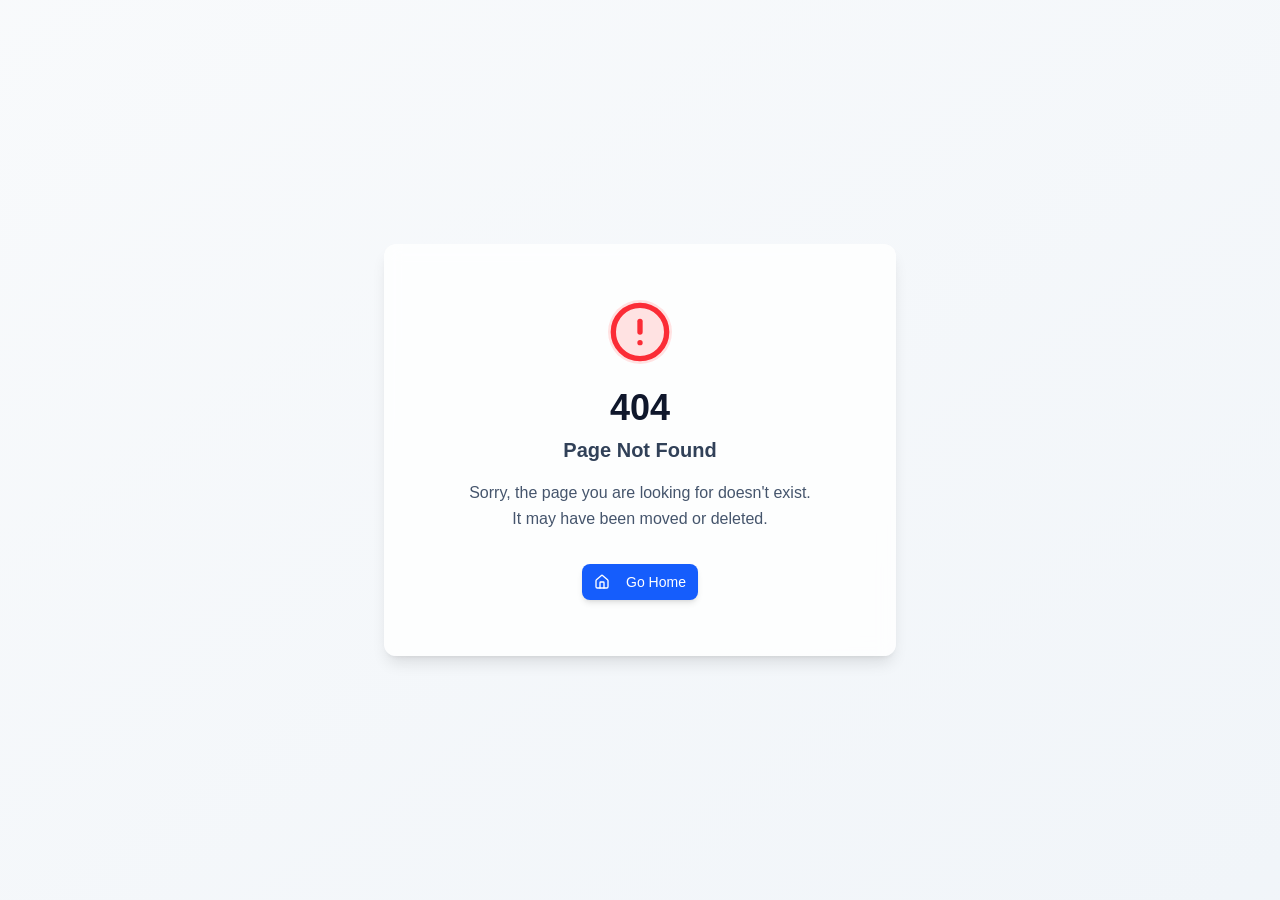
==== commit 32cead81: "Serve at marcustay.net root with custom domain" ====
--- a/index.html
+++ b/index.html
@@ -21,8 +21,8 @@
     <meta name="twitter:image" content="https://d2xsxph8kpxj0f.cloudfront.net/310519663320869327/6ybe28EnqpiBRaiiogZ2qt/og-preview_570471eb.png" />
     <meta name="theme-color" content="#065F46" />
     <link rel="canonical" href="https://www.marcustay.net/" />
-    <link rel="icon" type="image/x-icon" href="/Marcus-world-new/favicon.ico" />
-    <link rel="apple-touch-icon" sizes="180x180" href="/Marcus-world-new/apple-touch-icon.png" />
+    <link rel="icon" type="image/x-icon" href="/favicon.ico" />
+    <link rel="apple-touch-icon" sizes="180x180" href="/apple-touch-icon.png" />
     <link rel="preconnect" href="https://fonts.googleapis.com" />
     <link rel="preconnect" href="https://fonts.gstatic.com" crossorigin />
     <link href="https://fonts.googleapis.com/css2?family=Press+Start+2P&family=Nunito:wght@400;600;700;800&display=swap" rel="stylesheet" />
@@ -83,11 +83,11 @@
         }
       }
     </script>
-    <script type="module" crossorigin src="/Marcus-world-new/assets/index-BB_I-AcS.js"></script>
-    <link rel="modulepreload" crossorigin href="/Marcus-world-new/assets/vendor-radix-CMkx4typ.js">
-    <link rel="modulepreload" crossorigin href="/Marcus-world-new/assets/vendor-lucide-DlD_r2ib.js">
-    <link rel="modulepreload" crossorigin href="/Marcus-world-new/assets/vendor-framer-D8NTsMhj.js">
-    <link rel="stylesheet" crossorigin href="/Marcus-world-new/assets/index-6mAvmyMB.css">
+    <script type="module" crossorigin src="/assets/index-DJKoxuwp.js"></script>
+    <link rel="modulepreload" crossorigin href="/assets/vendor-radix-CMkx4typ.js">
+    <link rel="modulepreload" crossorigin href="/assets/vendor-lucide-DlD_r2ib.js">
+    <link rel="modulepreload" crossorigin href="/assets/vendor-framer-D8NTsMhj.js">
+    <link rel="stylesheet" crossorigin href="/assets/index-6mAvmyMB.css">
   </head>
 
   <body>
--- a/assets/index-6mAvmyMB.css
+++ b/assets/index-6mAvmyMB.css
@@ -0,0 +1 @@
+@layer properties{@supports (((-webkit-hyphens:none)) and (not (margin-trim:inline))) or ((-moz-orient:inline) and (not (color:rgb(from red r g b)))){*,:before,:after,::backdrop{--tw-translate-x:0;--tw-translate-y:0;--tw-translate-z:0;--tw-rotate-x:initial;--tw-rotate-y:initial;--tw-rotate-z:initial;--tw-skew-x:initial;--tw-skew-y:initial;--tw-space-y-reverse:0;--tw-border-style:solid;--tw-gradient-position:initial;--tw-gradient-from:#0000;--tw-gradient-via:#0000;--tw-gradient-to:#0000;--tw-gradient-stops:initial;--tw-gradient-via-stops:initial;--tw-gradient-from-position:0%;--tw-gradient-via-position:50%;--tw-gradient-to-position:100%;--tw-leading:initial;--tw-font-weight:initial;--tw-tracking:initial;--tw-ordinal:initial;--tw-slashed-zero:initial;--tw-numeric-figure:initial;--tw-numeric-spacing:initial;--tw-numeric-fraction:initial;--tw-shadow:0 0 #0000;--tw-shadow-color:initial;--tw-shadow-alpha:100%;--tw-inset-shadow:0 0 #0000;--tw-inset-shadow-color:initial;--tw-inset-shadow-alpha:100%;--tw-ring-color:initial;--tw-ring-shadow:0 0 #0000;--tw-inset-ring-color:initial;--tw-inset-ring-shadow:0 0 #0000;--tw-ring-inset:initial;--tw-ring-offset-width:0px;--tw-ring-offset-color:#fff;--tw-ring-offset-shadow:0 0 #0000;--tw-outline-style:solid;--tw-blur:initial;--tw-brightness:initial;--tw-contrast:initial;--tw-grayscale:initial;--tw-hue-rotate:initial;--tw-invert:initial;--tw-opacity:initial;--tw-saturate:initial;--tw-sepia:initial;--tw-drop-shadow:initial;--tw-drop-shadow-color:initial;--tw-drop-shadow-alpha:100%;--tw-drop-shadow-size:initial;--tw-backdrop-blur:initial;--tw-backdrop-brightness:initial;--tw-backdrop-contrast:initial;--tw-backdrop-grayscale:initial;--tw-backdrop-hue-rotate:initial;--tw-backdrop-invert:initial;--tw-backdrop-opacity:initial;--tw-backdrop-saturate:initial;--tw-backdrop-sepia:initial;--tw-duration:initial;--tw-ease:initial;--tw-content:"";--tw-scale-x:1;--tw-scale-y:1;--tw-scale-z:1;--tw-animation-delay:0s;--tw-animation-direction:normal;--tw-animation-duration:initial;--tw-animation-fill-mode:none;--tw-animation-iteration-count:1;--tw-enter-blur:0;--tw-enter-opacity:1;--tw-enter-rotate:0;--tw-enter-scale:1;--tw-enter-translate-x:0;--tw-enter-translate-y:0;--tw-exit-blur:0;--tw-exit-opacity:1;--tw-exit-rotate:0;--tw-exit-scale:1;--tw-exit-translate-x:0;--tw-exit-translate-y:0}}}@layer theme{:root,:host{--font-sans:-apple-system, BlinkMacSystemFont, "Segoe UI", Roboto, "Helvetica Neue", "Noto Sans", Arial, sans-serif, "Apple Color Emoji", "Segoe UI Emoji", "Segoe UI Symbol", "Noto Color Emoji";--font-mono:ui-monospace, SFMono-Regular, Menlo, Monaco, Consolas, "Liberation Mono", "Courier New", monospace;--color-red-100:oklch(93.6% .032 17.717);--color-red-500:oklch(63.7% .237 25.331);--color-orange-500:oklch(70.5% .213 47.604);--color-orange-800:oklch(47% .157 37.304);--color-amber-100:oklch(96.2% .059 95.617);--color-amber-200:oklch(92.4% .12 95.746);--color-amber-300:oklch(87.9% .169 91.605);--color-amber-400:oklch(82.8% .189 84.429);--color-amber-500:oklch(76.9% .188 70.08);--color-amber-600:oklch(66.6% .179 58.318);--color-amber-700:oklch(55.5% .163 48.998);--color-amber-800:oklch(47.3% .137 46.201);--color-amber-900:oklch(41.4% .112 45.904);--color-yellow-100:oklch(97.3% .071 103.193);--color-yellow-200:oklch(94.5% .129 101.54);--color-yellow-300:oklch(90.5% .182 98.111);--color-yellow-500:oklch(79.5% .184 86.047);--color-green-500:oklch(72.3% .219 149.579);--color-emerald-50:oklch(97.9% .021 166.113);--color-emerald-100:oklch(95% .052 163.051);--color-emerald-200:oklch(90.5% .093 164.15);--color-emerald-300:oklch(84.5% .143 164.978);--color-emerald-400:oklch(76.5% .177 163.223);--color-emerald-500:oklch(69.6% .17 162.48);--color-emerald-600:oklch(59.6% .145 163.225);--color-emerald-700:oklch(50.8% .118 165.612);--color-emerald-800:oklch(43.2% .095 166.913);--color-emerald-900:oklch(37.8% .077 168.94);--color-teal-500:oklch(70.4% .14 182.503);--color-cyan-500:oklch(71.5% .143 215.221);--color-sky-50:oklch(97.7% .013 236.62);--color-blue-500:oklch(62.3% .214 259.815);--color-blue-600:oklch(54.6% .245 262.881);--color-blue-700:oklch(48.8% .243 264.376);--color-indigo-500:oklch(58.5% .233 277.117);--color-violet-500:oklch(60.6% .25 292.717);--color-rose-500:oklch(64.5% .246 16.439);--color-slate-50:oklch(98.4% .003 247.858);--color-slate-100:oklch(96.8% .007 247.896);--color-slate-600:oklch(44.6% .043 257.281);--color-slate-700:oklch(37.2% .044 257.287);--color-slate-900:oklch(20.8% .042 265.755);--color-gray-200:oklch(92.8% .006 264.531);--color-gray-400:oklch(70.7% .022 261.325);--color-gray-500:oklch(55.1% .027 264.364);--color-gray-600:oklch(44.6% .03 256.802);--color-gray-700:oklch(37.3% .034 259.733);--color-gray-800:oklch(27.8% .033 256.848);--color-black:#000;--color-white:#fff;--spacing:.25rem;--container-xs:20rem;--container-sm:24rem;--container-md:28rem;--container-lg:32rem;--container-xl:36rem;--container-2xl:42rem;--container-3xl:48rem;--text-xs:.75rem;--text-xs--line-height:calc(1 / .75);--text-sm:.875rem;--text-sm--line-height:calc(1.25 / .875);--text-base:1rem;--text-base--line-height: 1.5 ;--text-lg:1.125rem;--text-lg--line-height:calc(1.75 / 1.125);--text-xl:1.25rem;--text-xl--line-height:calc(1.75 / 1.25);--text-2xl:1.5rem;--text-2xl--line-height:calc(2 / 1.5);--text-3xl:1.875rem;--text-3xl--line-height: 1.2 ;--text-4xl:2.25rem;--text-4xl--line-height:calc(2.5 / 2.25);--text-5xl:3rem;--text-5xl--line-height:1;--text-6xl:3.75rem;--text-6xl--line-height:1;--font-weight-normal:400;--font-weight-medium:500;--font-weight-semibold:600;--font-weight-bold:700;--tracking-tight:-.025em;--tracking-wide:.025em;--tracking-wider:.05em;--tracking-widest:.1em;--leading-tight:1.25;--leading-snug:1.375;--leading-normal:1.5;--leading-relaxed:1.625;--radius-xs:.125rem;--radius-2xl:1rem;--drop-shadow-lg:0 4px 4px #00000026;--ease-in-out:cubic-bezier(.4, 0, .2, 1);--animate-spin:spin 1s linear infinite;--animate-pulse:pulse 2s cubic-bezier(.4, 0, .6, 1) infinite;--blur-sm:8px;--blur-xl:24px;--blur-2xl:40px;--default-transition-duration:.15s;--default-transition-timing-function:cubic-bezier(.4, 0, .2, 1);--default-font-family:var(--font-sans);--default-mono-font-family:var(--font-mono);--color-zone-dfs:#2e7d32;--color-rpg-border:#8b6914;--color-rpg-parchment:#faf6ee;--color-rpg-shadow:#2a1a0a;--color-rpg-amber:#f59e0b}}@layer base{*,:after,:before,::backdrop{box-sizing:border-box;border:0 solid;margin:0;padding:0}::file-selector-button{box-sizing:border-box;border:0 solid;margin:0;padding:0}html,:host{-webkit-text-size-adjust:100%;tab-size:4;line-height:1.5;font-family:var(--default-font-family,-apple-system, BlinkMacSystemFont, "Segoe UI", Roboto, "Helvetica Neue", "Noto Sans", Arial, sans-serif, "Apple Color Emoji", "Segoe UI Emoji", "Segoe UI Symbol", "Noto Color Emoji");font-feature-settings:var(--default-font-feature-settings,normal);font-variation-settings:var(--default-font-variation-settings,normal);-webkit-tap-highlight-color:transparent}hr{height:0;color:inherit;border-top-width:1px}abbr:where([title]){-webkit-text-decoration:underline dotted;text-decoration:underline dotted}h1,h2,h3,h4,h5,h6{font-size:inherit;font-weight:inherit}a{color:inherit;-webkit-text-decoration:inherit;text-decoration:inherit}b,strong{font-weight:bolder}code,kbd,samp,pre{font-family:var(--default-mono-font-family,ui-monospace, SFMono-Regular, Menlo, Monaco, Consolas, "Liberation Mono", "Courier New", monospace);font-feature-settings:var(--default-mono-font-feature-settings,normal);font-variation-settings:var(--default-mono-font-variation-settings,normal);font-size:1em}small{font-size:80%}sub,sup{vertical-align:baseline;font-size:75%;line-height:0;position:relative}sub{bottom:-.25em}sup{top:-.5em}table{text-indent:0;border-color:inherit;border-collapse:collapse}:-moz-focusring:where(:not(iframe)){outline:auto}progress{vertical-align:baseline}summary{display:list-item}ol,ul,menu{list-style:none}img,svg,video,canvas,audio,iframe,embed,object{vertical-align:middle;display:block}img,video{max-width:100%;height:auto}button,input,select,optgroup,textarea{font:inherit;font-feature-settings:inherit;font-variation-settings:inherit;letter-spacing:inherit;color:inherit;opacity:1;background-color:#0000;border-radius:0}::file-selector-button{font:inherit;font-feature-settings:inherit;font-variation-settings:inherit;letter-spacing:inherit;color:inherit;opacity:1;background-color:#0000;border-radius:0}:where(select:is([multiple],[size])) optgroup{font-weight:bolder}:where(select:is([multiple],[size])) optgroup option{padding-inline-start:20px}::file-selector-button{margin-inline-end:4px}::placeholder{opacity:1}@supports (not ((-webkit-appearance:-apple-pay-button))) or (contain-intrinsic-size:1px){::placeholder{color:currentColor}@supports (color:color-mix(in lab,red,red)){::placeholder{color:color-mix(in oklab,currentcolor 50%,transparent)}}}textarea{resize:vertical}::-webkit-search-decoration{-webkit-appearance:none}::-webkit-date-and-time-value{min-height:1lh;text-align:inherit}::-webkit-datetime-edit{display:inline-flex}::-webkit-datetime-edit-fields-wrapper{padding:0}::-webkit-datetime-edit{padding-block:0}::-webkit-datetime-edit-year-field{padding-block:0}::-webkit-datetime-edit-month-field{padding-block:0}::-webkit-datetime-edit-day-field{padding-block:0}::-webkit-datetime-edit-hour-field{padding-block:0}::-webkit-datetime-edit-minute-field{padding-block:0}::-webkit-datetime-edit-second-field{padding-block:0}::-webkit-datetime-edit-millisecond-field{padding-block:0}::-webkit-datetime-edit-meridiem-field{padding-block:0}::-webkit-calendar-picker-indicator{line-height:1}:-moz-ui-invalid{box-shadow:none}button,input:where([type=button],[type=reset],[type=submit]){appearance:button}::file-selector-button{appearance:button}::-webkit-inner-spin-button{height:auto}::-webkit-outer-spin-button{height:auto}[hidden]:where(:not([hidden=until-found])){display:none!important}*{border-color:var(--border);outline-color:var(--ring)}@supports (color:color-mix(in lab,red,red)){*{outline-color:color-mix(in oklab,var(--ring) 50%,transparent)}}body{background-color:var(--background);color:var(--foreground);font-family:Nunito,sans-serif;overflow-x:hidden}button:not(:disabled),[role=button]:not([aria-disabled=true]),[type=button]:not(:disabled),[type=submit]:not(:disabled),[type=reset]:not(:disabled),a[href],select:not(:disabled),input[type=checkbox]:not(:disabled),input[type=radio]:not(:disabled){cursor:pointer}}@layer components{.container{width:100%;margin-left:auto;margin-right:auto;padding-left:1rem;padding-right:1rem}.flex{min-width:0;min-height:0}@media(min-width:640px){.container{padding-left:1.5rem;padding-right:1.5rem}}@media(min-width:1024px){.container{max-width:1280px;padding-left:2rem;padding-right:2rem}}}@layer utilities{.\@container\/card-header{container:card-header/inline-size}.\@container\/field-group{container:field-group/inline-size}.pointer-events-none{pointer-events:none}.invisible{visibility:hidden}.visible{visibility:visible}.sr-only{clip-path:inset(50%);white-space:nowrap;border-width:0;width:1px;height:1px;margin:-1px;padding:0;position:absolute;overflow:hidden}.absolute{position:absolute}.fixed{position:fixed}.relative{position:relative}.static{position:static}.-inset-4{inset:calc(var(--spacing) * -4)}.inset-0{inset:0}.inset-x-0{inset-inline:0}.inset-y-0{inset-block:0}.-top-0\.5{top:calc(var(--spacing) * -.5)}.-top-1{top:calc(var(--spacing) * -1)}.-top-3{top:calc(var(--spacing) * -3)}.top-0{top:0}.top-1\.5{top:calc(var(--spacing) * 1.5)}.top-1\/2{top:50%}.top-2{top:calc(var(--spacing) * 2)}.top-3{top:calc(var(--spacing) * 3)}.top-3\.5{top:calc(var(--spacing) * 3.5)}.top-4{top:calc(var(--spacing) * 4)}.top-\[1px\]{top:1px}.top-\[50\%\]{top:50%}.top-\[60\%\]{top:60%}.top-full{top:100%}.-right-0\.5{right:calc(var(--spacing) * -.5)}.-right-1{right:calc(var(--spacing) * -1)}.right-0{right:0}.right-1{right:var(--spacing)}.right-2{right:calc(var(--spacing) * 2)}.right-3{right:calc(var(--spacing) * 3)}.right-4{right:calc(var(--spacing) * 4)}.right-5{right:calc(var(--spacing) * 5)}.right-14{right:calc(var(--spacing) * 14)}.bottom-0{bottom:0}.bottom-2{bottom:calc(var(--spacing) * 2)}.bottom-3{bottom:calc(var(--spacing) * 3)}.bottom-4{bottom:calc(var(--spacing) * 4)}.bottom-5{bottom:calc(var(--spacing) * 5)}.bottom-8{bottom:calc(var(--spacing) * 8)}.bottom-16{bottom:calc(var(--spacing) * 16)}.bottom-20{bottom:calc(var(--spacing) * 20)}.bottom-full{bottom:100%}.left-0{left:0}.left-1\/2{left:50%}.left-2{left:calc(var(--spacing) * 2)}.left-4{left:calc(var(--spacing) * 4)}.left-5{left:calc(var(--spacing) * 5)}.left-\[50\%\]{left:50%}.left-full{left:100%}.isolate{isolation:isolate}.z-10{z-index:10}.z-20{z-index:20}.z-30{z-index:30}.z-35{z-index:35}.z-40{z-index:40}.z-50{z-index:50}.z-\[1\]{z-index:1}.z-\[2\]{z-index:2}.z-\[5\]{z-index:5}.z-\[60\]{z-index:60}.z-\[9999\]{z-index:9999}.order-first{order:-9999}.order-last{order:9999}.col-start-2{grid-column-start:2}.row-span-2{grid-row:span 2/span 2}.row-start-1{grid-row-start:1}.container{width:100%}@media(min-width:40rem){.container{max-width:40rem}}@media(min-width:48rem){.container{max-width:48rem}}@media(min-width:64rem){.container{max-width:64rem}}@media(min-width:80rem){.container{max-width:80rem}}@media(min-width:96rem){.container{max-width:96rem}}.\!m-0{margin:0!important}.-mx-1{margin-inline:calc(var(--spacing) * -1)}.mx-2{margin-inline:calc(var(--spacing) * 2)}.mx-3\.5{margin-inline:calc(var(--spacing) * 3.5)}.mx-4{margin-inline:calc(var(--spacing) * 4)}.mx-6{margin-inline:calc(var(--spacing) * 6)}.mx-auto{margin-inline:auto}.-my-2{margin-block:calc(var(--spacing) * -2)}.my-0{margin-block:0}.my-1{margin-block:var(--spacing)}.my-2{margin-block:calc(var(--spacing) * 2)}.mt-0\.5{margin-top:calc(var(--spacing) * .5)}.mt-1{margin-top:var(--spacing)}.mt-1\.5{margin-top:calc(var(--spacing) * 1.5)}.mt-2{margin-top:calc(var(--spacing) * 2)}.mt-3{margin-top:calc(var(--spacing) * 3)}.mt-4{margin-top:calc(var(--spacing) * 4)}.mt-8{margin-top:calc(var(--spacing) * 8)}.mt-auto{margin-top:auto}.mr-1\.5{margin-right:calc(var(--spacing) * 1.5)}.mr-2{margin-right:calc(var(--spacing) * 2)}.mb-0{margin-bottom:0}.mb-0\.5{margin-bottom:calc(var(--spacing) * .5)}.mb-1{margin-bottom:var(--spacing)}.mb-1\.5{margin-bottom:calc(var(--spacing) * 1.5)}.mb-2{margin-bottom:calc(var(--spacing) * 2)}.mb-3{margin-bottom:calc(var(--spacing) * 3)}.mb-4{margin-bottom:calc(var(--spacing) * 4)}.mb-5{margin-bottom:calc(var(--spacing) * 5)}.mb-6{margin-bottom:calc(var(--spacing) * 6)}.mb-8{margin-bottom:calc(var(--spacing) * 8)}.ml-0\.5{margin-left:calc(var(--spacing) * .5)}.ml-1{margin-left:var(--spacing)}.ml-2{margin-left:calc(var(--spacing) * 2)}.ml-3{margin-left:calc(var(--spacing) * 3)}.ml-4{margin-left:calc(var(--spacing) * 4)}.ml-auto{margin-left:auto}.line-clamp-1{-webkit-line-clamp:1;-webkit-box-orient:vertical;display:-webkit-box;overflow:hidden}.line-clamp-2{-webkit-line-clamp:2;-webkit-box-orient:vertical;display:-webkit-box;overflow:hidden}.block{display:block}.flex{display:flex}.grid{display:grid}.hidden{display:none}.inline-block{display:inline-block}.inline-flex{display:inline-flex}.table{display:table}.table-caption{display:table-caption}.table-cell{display:table-cell}.table-row{display:table-row}.field-sizing-content{field-sizing:content}.aspect-square{aspect-ratio:1}.size-2{width:calc(var(--spacing) * 2);height:calc(var(--spacing) * 2)}.size-2\.5{width:calc(var(--spacing) * 2.5);height:calc(var(--spacing) * 2.5)}.size-3{width:calc(var(--spacing) * 3);height:calc(var(--spacing) * 3)}.size-3\.5{width:calc(var(--spacing) * 3.5);height:calc(var(--spacing) * 3.5)}.size-4{width:calc(var(--spacing) * 4);height:calc(var(--spacing) * 4)}.size-6{width:calc(var(--spacing) * 6);height:calc(var(--spacing) * 6)}.size-7{width:calc(var(--spacing) * 7);height:calc(var(--spacing) * 7)}.size-8{width:calc(var(--spacing) * 8);height:calc(var(--spacing) * 8)}.size-9{width:calc(var(--spacing) * 9);height:calc(var(--spacing) * 9)}.size-10{width:calc(var(--spacing) * 10);height:calc(var(--spacing) * 10)}.size-full{width:100%;height:100%}.h-0{height:0}.h-1{height:var(--spacing)}.h-1\.5{height:calc(var(--spacing) * 1.5)}.h-2{height:calc(var(--spacing) * 2)}.h-2\.5{height:calc(var(--spacing) * 2.5)}.h-3{height:calc(var(--spacing) * 3)}.h-4{height:calc(var(--spacing) * 4)}.h-5{height:calc(var(--spacing) * 5)}.h-6{height:calc(var(--spacing) * 6)}.h-7{height:calc(var(--spacing) * 7)}.h-8{height:calc(var(--spacing) * 8)}.h-9{height:calc(var(--spacing) * 9)}.h-10{height:calc(var(--spacing) * 10)}.h-11{height:calc(var(--spacing) * 11)}.h-12{height:calc(var(--spacing) * 12)}.h-14{height:calc(var(--spacing) * 14)}.h-16{height:calc(var(--spacing) * 16)}.h-20{height:calc(var(--spacing) * 20)}.h-44{height:calc(var(--spacing) * 44)}.h-\[1\.15rem\]{height:1.15rem}.h-\[44px\]{height:44px}.h-\[500px\]{height:500px}.h-\[calc\(100\%-1px\)\]{height:calc(100% - 1px)}.h-\[var\(--radix-navigation-menu-viewport-height\)\]{height:var(--radix-navigation-menu-viewport-height)}.h-\[var\(--radix-select-trigger-height\)\]{height:var(--radix-select-trigger-height)}.h-auto{height:auto}.h-full{height:100%}.h-px{height:1px}.h-svh{height:100svh}.max-h-\(--radix-context-menu-content-available-height\){max-height:var(--radix-context-menu-content-available-height)}.max-h-\(--radix-dropdown-menu-content-available-height\){max-height:var(--radix-dropdown-menu-content-available-height)}.max-h-\(--radix-select-content-available-height\){max-height:var(--radix-select-content-available-height)}.max-h-\[85vh\]{max-height:85vh}.max-h-\[90vh\]{max-height:90vh}.max-h-\[92vh\]{max-height:92vh}.min-h-0{min-height:0}.min-h-4{min-height:calc(var(--spacing) * 4)}.min-h-16{min-height:calc(var(--spacing) * 16)}.min-h-screen{min-height:100vh}.min-h-svh{min-height:100svh}.w-\(--sidebar-width\){width:var(--sidebar-width)}.w-0{width:0}.w-1\.5{width:calc(var(--spacing) * 1.5)}.w-2{width:calc(var(--spacing) * 2)}.w-2\.5{width:calc(var(--spacing) * 2.5)}.w-3\/4{width:75%}.w-4{width:calc(var(--spacing) * 4)}.w-5{width:calc(var(--spacing) * 5)}.w-6{width:calc(var(--spacing) * 6)}.w-7{width:calc(var(--spacing) * 7)}.w-8{width:calc(var(--spacing) * 8)}.w-9{width:calc(var(--spacing) * 9)}.w-10{width:calc(var(--spacing) * 10)}.w-11{width:calc(var(--spacing) * 11)}.w-14{width:calc(var(--spacing) * 14)}.w-16{width:calc(var(--spacing) * 16)}.w-20{width:calc(var(--spacing) * 20)}.w-56{width:calc(var(--spacing) * 56)}.w-64{width:calc(var(--spacing) * 64)}.w-72{width:calc(var(--spacing) * 72)}.w-\[90\%\]{width:90%}.w-\[400px\]{width:400px}.w-auto{width:auto}.w-fit{width:fit-content}.w-full{width:100%}.w-max{width:max-content}.max-w-\(--skeleton-width\){max-width:var(--skeleton-width)}.max-w-2xl{max-width:var(--container-2xl)}.max-w-3xl{max-width:var(--container-3xl)}.max-w-\[calc\(100\%-2rem\)\]{max-width:calc(100% - 2rem)}.max-w-lg{max-width:var(--container-lg)}.max-w-max{max-width:max-content}.max-w-md{max-width:var(--container-md)}.max-w-sm{max-width:var(--container-sm)}.max-w-xl{max-width:var(--container-xl)}.max-w-xs{max-width:var(--container-xs)}.min-w-0{min-width:0}.min-w-5{min-width:calc(var(--spacing) * 5)}.min-w-8{min-width:calc(var(--spacing) * 8)}.min-w-9{min-width:calc(var(--spacing) * 9)}.min-w-10{min-width:calc(var(--spacing) * 10)}.min-w-\[8rem\]{min-width:8rem}.min-w-\[12rem\]{min-width:12rem}.min-w-\[var\(--radix-select-trigger-width\)\]{min-width:var(--radix-select-trigger-width)}.flex-1{flex:1}.flex-shrink-0,.shrink-0{flex-shrink:0}.grow{flex-grow:1}.basis-full{flex-basis:100%}.caption-bottom{caption-side:bottom}.origin-\(--radix-context-menu-content-transform-origin\){transform-origin:var(--radix-context-menu-content-transform-origin)}.origin-\(--radix-dropdown-menu-content-transform-origin\){transform-origin:var(--radix-dropdown-menu-content-transform-origin)}.origin-\(--radix-hover-card-content-transform-origin\){transform-origin:var(--radix-hover-card-content-transform-origin)}.origin-\(--radix-menubar-content-transform-origin\){transform-origin:var(--radix-menubar-content-transform-origin)}.origin-\(--radix-popover-content-transform-origin\){transform-origin:var(--radix-popover-content-transform-origin)}.origin-\(--radix-select-content-transform-origin\){transform-origin:var(--radix-select-content-transform-origin)}.origin-\(--radix-tooltip-content-transform-origin\){transform-origin:var(--radix-tooltip-content-transform-origin)}.-translate-x-1\/2{--tw-translate-x: -50% ;translate:var(--tw-translate-x) var(--tw-translate-y)}.-translate-x-px{--tw-translate-x:-1px;translate:var(--tw-translate-x) var(--tw-translate-y)}.translate-x-\[-50\%\]{--tw-translate-x:-50%;translate:var(--tw-translate-x) var(--tw-translate-y)}.translate-x-px{--tw-translate-x:1px;translate:var(--tw-translate-x) var(--tw-translate-y)}.-translate-y-1\/2{--tw-translate-y: -50% ;translate:var(--tw-translate-x) var(--tw-translate-y)}.translate-y-0\.5{--tw-translate-y:calc(var(--spacing) * .5);translate:var(--tw-translate-x) var(--tw-translate-y)}.translate-y-\[-50\%\]{--tw-translate-y:-50%;translate:var(--tw-translate-x) var(--tw-translate-y)}.translate-y-\[calc\(-50\%_-_2px\)\]{--tw-translate-y: calc(-50% - 2px) ;translate:var(--tw-translate-x) var(--tw-translate-y)}.rotate-45{rotate:45deg}.transform{transform:var(--tw-rotate-x,) var(--tw-rotate-y,) var(--tw-rotate-z,) var(--tw-skew-x,) var(--tw-skew-y,)}.animate-in{animation:enter var(--tw-animation-duration,var(--tw-duration,.15s))var(--tw-ease,ease)var(--tw-animation-delay,0s)var(--tw-animation-iteration-count,1)var(--tw-animation-direction,normal)var(--tw-animation-fill-mode,none)}.animate-pulse{animation:var(--animate-pulse)}.animate-spin{animation:var(--animate-spin)}.cursor-default{cursor:default}.cursor-pointer{cursor:pointer}.cursor-text{cursor:text}.touch-none{touch-action:none}.resize{resize:both}.resize-none{resize:none}.scroll-my-1{scroll-margin-block:var(--spacing)}.list-disc{list-style-type:disc}.list-none{list-style-type:none}.auto-rows-min{grid-auto-rows:min-content}.grid-cols-1{grid-template-columns:repeat(1,minmax(0,1fr))}.grid-cols-2{grid-template-columns:repeat(2,minmax(0,1fr))}.grid-cols-3{grid-template-columns:repeat(3,minmax(0,1fr))}.grid-cols-4{grid-template-columns:repeat(4,minmax(0,1fr))}.grid-cols-\[0_1fr\]{grid-template-columns:0 1fr}.grid-rows-\[auto_auto\]{grid-template-rows:auto auto}.flex-col{flex-direction:column}.flex-col-reverse{flex-direction:column-reverse}.flex-row{flex-direction:row}.flex-wrap{flex-wrap:wrap}.items-baseline{align-items:baseline}.items-center{align-items:center}.items-end{align-items:flex-end}.items-start{align-items:flex-start}.items-stretch{align-items:stretch}.justify-between{justify-content:space-between}.justify-center{justify-content:center}.justify-start{justify-content:flex-start}.justify-items-start{justify-items:start}.gap-0{gap:0}.gap-1{gap:var(--spacing)}.gap-1\.5{gap:calc(var(--spacing) * 1.5)}.gap-2{gap:calc(var(--spacing) * 2)}.gap-2\.5{gap:calc(var(--spacing) * 2.5)}.gap-3{gap:calc(var(--spacing) * 3)}.gap-4{gap:calc(var(--spacing) * 4)}.gap-6{gap:calc(var(--spacing) * 6)}.gap-7{gap:calc(var(--spacing) * 7)}:where(.space-y-1>:not(:last-child)){--tw-space-y-reverse:0;margin-block-start:calc(var(--spacing) * var(--tw-space-y-reverse));margin-block-end:calc(var(--spacing) * calc(1 - var(--tw-space-y-reverse)))}:where(.space-y-1\.5>:not(:last-child)){--tw-space-y-reverse:0;margin-block-start:calc(calc(var(--spacing) * 1.5) * var(--tw-space-y-reverse));margin-block-end:calc(calc(var(--spacing) * 1.5) * calc(1 - var(--tw-space-y-reverse)))}:where(.space-y-2\.5>:not(:last-child)){--tw-space-y-reverse:0;margin-block-start:calc(calc(var(--spacing) * 2.5) * var(--tw-space-y-reverse));margin-block-end:calc(calc(var(--spacing) * 2.5) * calc(1 - var(--tw-space-y-reverse)))}:where(.space-y-3>:not(:last-child)){--tw-space-y-reverse:0;margin-block-start:calc(calc(var(--spacing) * 3) * var(--tw-space-y-reverse));margin-block-end:calc(calc(var(--spacing) * 3) * calc(1 - var(--tw-space-y-reverse)))}:where(.space-y-5>:not(:last-child)){--tw-space-y-reverse:0;margin-block-start:calc(calc(var(--spacing) * 5) * var(--tw-space-y-reverse));margin-block-end:calc(calc(var(--spacing) * 5) * calc(1 - var(--tw-space-y-reverse)))}.gap-x-4{column-gap:calc(var(--spacing) * 4)}.gap-y-0\.5{row-gap:calc(var(--spacing) * .5)}.gap-y-1{row-gap:var(--spacing)}.self-start{align-self:flex-start}.self-stretch{align-self:stretch}.justify-self-end{justify-self:flex-end}.truncate{text-overflow:ellipsis;white-space:nowrap;overflow:hidden}.overflow-auto{overflow:auto}.overflow-hidden{overflow:hidden}.overflow-x-auto{overflow-x:auto}.overflow-x-hidden{overflow-x:hidden}.overflow-y-auto{overflow-y:auto}.rounded{border-radius:.25rem}.rounded-2xl{border-radius:var(--radius-2xl)}.rounded-\[2px\]{border-radius:2px}.rounded-\[4px\]{border-radius:4px}.rounded-\[10px\]{border-radius:10px}.rounded-\[20px\]{border-radius:20px}.rounded-\[calc\(var\(--radius\)-5px\)\]{border-radius:calc(var(--radius) - 5px)}.rounded-\[inherit\]{border-radius:inherit}.rounded-full{border-radius:3.40282e38px}.rounded-lg{border-radius:var(--radius)}.rounded-md{border-radius:calc(var(--radius) - 2px)}.rounded-none{border-radius:0}.rounded-sm{border-radius:calc(var(--radius) - 4px)}.rounded-xl{border-radius:calc(var(--radius) + 4px)}.rounded-xs{border-radius:var(--radius-xs)}.rounded-tl-none{border-top-left-radius:0}.rounded-tl-sm{border-top-left-radius:calc(var(--radius) - 4px)}.border{border-style:var(--tw-border-style);border-width:1px}.border-0{border-style:var(--tw-border-style);border-width:0}.border-t{border-top-style:var(--tw-border-style);border-top-width:1px}.border-t-2{border-top-style:var(--tw-border-style);border-top-width:2px}.border-r{border-right-style:var(--tw-border-style);border-right-width:1px}.border-b{border-bottom-style:var(--tw-border-style);border-bottom-width:1px}.border-b-2{border-bottom-style:var(--tw-border-style);border-bottom-width:2px}.border-b-3{border-bottom-style:var(--tw-border-style);border-bottom-width:3px}.border-b-4{border-bottom-style:var(--tw-border-style);border-bottom-width:4px}.border-l{border-left-style:var(--tw-border-style);border-left-width:1px}.border-l-3{border-left-style:var(--tw-border-style);border-left-width:3px}.border-dashed{--tw-border-style:dashed;border-style:dashed}.border-\[rgba\(0\,0\,0\,0\.08\)\]{border-color:#00000014}.border-amber-200{border-color:var(--color-amber-200)}.border-amber-900{border-color:var(--color-amber-900)}.border-border{border-color:var(--border)}.border-emerald-200{border-color:var(--color-emerald-200)}.border-emerald-200\/50{border-color:#a4f4cf80}@supports (color:color-mix(in lab,red,red)){.border-emerald-200\/50{border-color:color-mix(in oklab,var(--color-emerald-200) 50%,transparent)}}.border-emerald-900{border-color:var(--color-emerald-900)}.border-gray-200{border-color:var(--color-gray-200)}.border-input{border-color:var(--input)}.border-primary{border-color:var(--primary)}.border-sidebar-border{border-color:var(--sidebar-border)}.border-transparent{border-color:#0000}.border-white\/10{border-color:#ffffff1a}@supports (color:color-mix(in lab,red,red)){.border-white\/10{border-color:color-mix(in oklab,var(--color-white) 10%,transparent)}}.border-t-transparent{border-top-color:#0000}.border-l-transparent{border-left-color:#0000}.bg-\[\#0a1a0a\]{background-color:#0a1a0a}.bg-\[\#1a1a19\]{background-color:#1a1a19}.bg-\[\#2D5016\]\/20{background-color:#2d501633}.bg-\[\#f0e6d3\]{background-color:#f0e6d3}.bg-\[\#f8f8f7\]{background-color:#f8f8f7}.bg-accent{background-color:var(--accent)}.bg-amber-100{background-color:var(--color-amber-100)}.bg-background{background-color:var(--background)}.bg-black\/10{background-color:#0000001a}@supports (color:color-mix(in lab,red,red)){.bg-black\/10{background-color:color-mix(in oklab,var(--color-black) 10%,transparent)}}.bg-black\/30{background-color:#0000004d}@supports (color:color-mix(in lab,red,red)){.bg-black\/30{background-color:color-mix(in oklab,var(--color-black) 30%,transparent)}}.bg-black\/50{background-color:#00000080}@supports (color:color-mix(in lab,red,red)){.bg-black\/50{background-color:color-mix(in oklab,var(--color-black) 50%,transparent)}}.bg-black\/60{background-color:#0009}@supports (color:color-mix(in lab,red,red)){.bg-black\/60{background-color:color-mix(in oklab,var(--color-black) 60%,transparent)}}.bg-black\/90{background-color:#000000e6}@supports (color:color-mix(in lab,red,red)){.bg-black\/90{background-color:color-mix(in oklab,var(--color-black) 90%,transparent)}}.bg-blue-600{background-color:var(--color-blue-600)}.bg-border{background-color:var(--border)}.bg-card{background-color:var(--card)}.bg-destructive{background-color:var(--destructive)}.bg-emerald-100{background-color:var(--color-emerald-100)}.bg-emerald-500\/40{background-color:#00bb7f66}@supports (color:color-mix(in lab,red,red)){.bg-emerald-500\/40{background-color:color-mix(in oklab,var(--color-emerald-500) 40%,transparent)}}.bg-emerald-600{background-color:var(--color-emerald-600)}.bg-foreground{background-color:var(--foreground)}.bg-gray-700{background-color:var(--color-gray-700)}.bg-input{background-color:var(--input)}.bg-muted,.bg-muted\/50{background-color:var(--muted)}@supports (color:color-mix(in lab,red,red)){.bg-muted\/50{background-color:color-mix(in oklab,var(--muted) 50%,transparent)}}.bg-popover{background-color:var(--popover)}.bg-primary,.bg-primary\/20{background-color:var(--primary)}@supports (color:color-mix(in lab,red,red)){.bg-primary\/20{background-color:color-mix(in oklab,var(--primary) 20%,transparent)}}.bg-red-100{background-color:var(--color-red-100)}.bg-secondary{background-color:var(--secondary)}.bg-sidebar{background-color:var(--sidebar)}.bg-sidebar-border{background-color:var(--sidebar-border)}.bg-transparent{background-color:#0000}.bg-white{background-color:var(--color-white)}.bg-white\/5{background-color:#ffffff0d}@supports (color:color-mix(in lab,red,red)){.bg-white\/5{background-color:color-mix(in oklab,var(--color-white) 5%,transparent)}}.bg-white\/80{background-color:#fffc}@supports (color:color-mix(in lab,red,red)){.bg-white\/80{background-color:color-mix(in oklab,var(--color-white) 80%,transparent)}}.bg-gradient-to-b{--tw-gradient-position:to bottom in oklab;background-image:linear-gradient(var(--tw-gradient-stops))}.bg-gradient-to-br{--tw-gradient-position:to bottom right in oklab;background-image:linear-gradient(var(--tw-gradient-stops))}.bg-gradient-to-r{--tw-gradient-position:to right in oklab;background-image:linear-gradient(var(--tw-gradient-stops))}.bg-gradient-to-t{--tw-gradient-position:to top in oklab;background-image:linear-gradient(var(--tw-gradient-stops))}.from-amber-500{--tw-gradient-from:var(--color-amber-500);--tw-gradient-stops:var(--tw-gradient-via-stops,var(--tw-gradient-position), var(--tw-gradient-from) var(--tw-gradient-from-position), var(--tw-gradient-to) var(--tw-gradient-to-position))}.from-amber-500\/10{--tw-gradient-from:#f99c001a}@supports (color:color-mix(in lab,red,red)){.from-amber-500\/10{--tw-gradient-from:color-mix(in oklab, var(--color-amber-500) 10%, transparent)}}.from-amber-500\/10{--tw-gradient-stops:var(--tw-gradient-via-stops,var(--tw-gradient-position), var(--tw-gradient-from) var(--tw-gradient-from-position), var(--tw-gradient-to) var(--tw-gradient-to-position))}.from-amber-600\/10{--tw-gradient-from:#dd74001a}@supports (color:color-mix(in lab,red,red)){.from-amber-600\/10{--tw-gradient-from:color-mix(in oklab, var(--color-amber-600) 10%, transparent)}}.from-amber-600\/10{--tw-gradient-stops:var(--tw-gradient-via-stops,var(--tw-gradient-position), var(--tw-gradient-from) var(--tw-gradient-from-position), var(--tw-gradient-to) var(--tw-gradient-to-position))}.from-black\/80{--tw-gradient-from:#000c}@supports (color:color-mix(in lab,red,red)){.from-black\/80{--tw-gradient-from:color-mix(in oklab, var(--color-black) 80%, transparent)}}.from-black\/80{--tw-gradient-stops:var(--tw-gradient-via-stops,var(--tw-gradient-position), var(--tw-gradient-from) var(--tw-gradient-from-position), var(--tw-gradient-to) var(--tw-gradient-to-position))}.from-blue-500\/10{--tw-gradient-from:#3080ff1a}@supports (color:color-mix(in lab,red,red)){.from-blue-500\/10{--tw-gradient-from:color-mix(in oklab, var(--color-blue-500) 10%, transparent)}}.from-blue-500\/10{--tw-gradient-stops:var(--tw-gradient-via-stops,var(--tw-gradient-position), var(--tw-gradient-from) var(--tw-gradient-from-position), var(--tw-gradient-to) var(--tw-gradient-to-position))}.from-emerald-50{--tw-gradient-from:var(--color-emerald-50);--tw-gradient-stops:var(--tw-gradient-via-stops,var(--tw-gradient-position), var(--tw-gradient-from) var(--tw-gradient-from-position), var(--tw-gradient-to) var(--tw-gradient-to-position))}.from-emerald-500{--tw-gradient-from:var(--color-emerald-500);--tw-gradient-stops:var(--tw-gradient-via-stops,var(--tw-gradient-position), var(--tw-gradient-from) var(--tw-gradient-from-position), var(--tw-gradient-to) var(--tw-gradient-to-position))}.from-emerald-500\/10{--tw-gradient-from:#00bb7f1a}@supports (color:color-mix(in lab,red,red)){.from-emerald-500\/10{--tw-gradient-from:color-mix(in oklab, var(--color-emerald-500) 10%, transparent)}}.from-emerald-500\/10{--tw-gradient-stops:var(--tw-gradient-via-stops,var(--tw-gradient-position), var(--tw-gradient-from) var(--tw-gradient-from-position), var(--tw-gradient-to) var(--tw-gradient-to-position))}.from-green-500\/10{--tw-gradient-from:#00c7581a}@supports (color:color-mix(in lab,red,red)){.from-green-500\/10{--tw-gradient-from:color-mix(in oklab, var(--color-green-500) 10%, transparent)}}.from-green-500\/10{--tw-gradient-stops:var(--tw-gradient-via-stops,var(--tw-gradient-position), var(--tw-gradient-from) var(--tw-gradient-from-position), var(--tw-gradient-to) var(--tw-gradient-to-position))}.from-red-500\/10{--tw-gradient-from:#fb2c361a}@supports (color:color-mix(in lab,red,red)){.from-red-500\/10{--tw-gradient-from:color-mix(in oklab, var(--color-red-500) 10%, transparent)}}.from-red-500\/10{--tw-gradient-stops:var(--tw-gradient-via-stops,var(--tw-gradient-position), var(--tw-gradient-from) var(--tw-gradient-from-position), var(--tw-gradient-to) var(--tw-gradient-to-position))}.from-slate-50{--tw-gradient-from:var(--color-slate-50);--tw-gradient-stops:var(--tw-gradient-via-stops,var(--tw-gradient-position), var(--tw-gradient-from) var(--tw-gradient-from-position), var(--tw-gradient-to) var(--tw-gradient-to-position))}.from-yellow-500\/10{--tw-gradient-from:#edb2001a}@supports (color:color-mix(in lab,red,red)){.from-yellow-500\/10{--tw-gradient-from:color-mix(in oklab, var(--color-yellow-500) 10%, transparent)}}.from-yellow-500\/10{--tw-gradient-stops:var(--tw-gradient-via-stops,var(--tw-gradient-position), var(--tw-gradient-from) var(--tw-gradient-from-position), var(--tw-gradient-to) var(--tw-gradient-to-position))}.via-black\/30{--tw-gradient-via:#0000004d}@supports (color:color-mix(in lab,red,red)){.via-black\/30{--tw-gradient-via:color-mix(in oklab, var(--color-black) 30%, transparent)}}.via-black\/30{--tw-gradient-via-stops:var(--tw-gradient-position), var(--tw-gradient-from) var(--tw-gradient-from-position), var(--tw-gradient-via) var(--tw-gradient-via-position), var(--tw-gradient-to) var(--tw-gradient-to-position);--tw-gradient-stops:var(--tw-gradient-via-stops)}.to-amber-500\/10{--tw-gradient-to:#f99c001a}@supports (color:color-mix(in lab,red,red)){.to-amber-500\/10{--tw-gradient-to:color-mix(in oklab, var(--color-amber-500) 10%, transparent)}}.to-amber-500\/10{--tw-gradient-stops:var(--tw-gradient-via-stops,var(--tw-gradient-position), var(--tw-gradient-from) var(--tw-gradient-from-position), var(--tw-gradient-to) var(--tw-gradient-to-position))}.to-amber-700{--tw-gradient-to:var(--color-amber-700);--tw-gradient-stops:var(--tw-gradient-via-stops,var(--tw-gradient-position), var(--tw-gradient-from) var(--tw-gradient-from-position), var(--tw-gradient-to) var(--tw-gradient-to-position))}.to-cyan-500\/10{--tw-gradient-to:#00b7d71a}@supports (color:color-mix(in lab,red,red)){.to-cyan-500\/10{--tw-gradient-to:color-mix(in oklab, var(--color-cyan-500) 10%, transparent)}}.to-cyan-500\/10{--tw-gradient-stops:var(--tw-gradient-via-stops,var(--tw-gradient-position), var(--tw-gradient-from) var(--tw-gradient-from-position), var(--tw-gradient-to) var(--tw-gradient-to-position))}.to-emerald-700{--tw-gradient-to:var(--color-emerald-700);--tw-gradient-stops:var(--tw-gradient-via-stops,var(--tw-gradient-position), var(--tw-gradient-from) var(--tw-gradient-from-position), var(--tw-gradient-to) var(--tw-gradient-to-position))}.to-green-500\/10{--tw-gradient-to:#00c7581a}@supports (color:color-mix(in lab,red,red)){.to-green-500\/10{--tw-gradient-to:color-mix(in oklab, var(--color-green-500) 10%, transparent)}}.to-green-500\/10{--tw-gradient-stops:var(--tw-gradient-via-stops,var(--tw-gradient-position), var(--tw-gradient-from) var(--tw-gradient-from-position), var(--tw-gradient-to) var(--tw-gradient-to-position))}.to-indigo-500\/10{--tw-gradient-to:#625fff1a}@supports (color:color-mix(in lab,red,red)){.to-indigo-500\/10{--tw-gradient-to:color-mix(in oklab, var(--color-indigo-500) 10%, transparent)}}.to-indigo-500\/10{--tw-gradient-stops:var(--tw-gradient-via-stops,var(--tw-gradient-position), var(--tw-gradient-from) var(--tw-gradient-from-position), var(--tw-gradient-to) var(--tw-gradient-to-position))}.to-orange-500\/10{--tw-gradient-to:#fe6e001a}@supports (color:color-mix(in lab,red,red)){.to-orange-500\/10{--tw-gradient-to:color-mix(in oklab, var(--color-orange-500) 10%, transparent)}}.to-orange-500\/10{--tw-gradient-stops:var(--tw-gradient-via-stops,var(--tw-gradient-position), var(--tw-gradient-from) var(--tw-gradient-from-position), var(--tw-gradient-to) var(--tw-gradient-to-position))}.to-orange-800\/10{--tw-gradient-to:#9f2d001a}@supports (color:color-mix(in lab,red,red)){.to-orange-800\/10{--tw-gradient-to:color-mix(in oklab, var(--color-orange-800) 10%, transparent)}}.to-orange-800\/10{--tw-gradient-stops:var(--tw-gradient-via-stops,var(--tw-gradient-position), var(--tw-gradient-from) var(--tw-gradient-from-position), var(--tw-gradient-to) var(--tw-gradient-to-position))}.to-sky-50{--tw-gradient-to:var(--color-sky-50);--tw-gradient-stops:var(--tw-gradient-via-stops,var(--tw-gradient-position), var(--tw-gradient-from) var(--tw-gradient-from-position), var(--tw-gradient-to) var(--tw-gradient-to-position))}.to-slate-100{--tw-gradient-to:var(--color-slate-100);--tw-gradient-stops:var(--tw-gradient-via-stops,var(--tw-gradient-position), var(--tw-gradient-from) var(--tw-gradient-from-position), var(--tw-gradient-to) var(--tw-gradient-to-position))}.to-teal-500\/10{--tw-gradient-to:#00baa71a}@supports (color:color-mix(in lab,red,red)){.to-teal-500\/10{--tw-gradient-to:color-mix(in oklab, var(--color-teal-500) 10%, transparent)}}.to-teal-500\/10{--tw-gradient-stops:var(--tw-gradient-via-stops,var(--tw-gradient-position), var(--tw-gradient-from) var(--tw-gradient-from-position), var(--tw-gradient-to) var(--tw-gradient-to-position))}.to-transparent{--tw-gradient-to:transparent;--tw-gradient-stops:var(--tw-gradient-via-stops,var(--tw-gradient-position), var(--tw-gradient-from) var(--tw-gradient-from-position), var(--tw-gradient-to) var(--tw-gradient-to-position))}.fill-current{fill:currentColor}.fill-foreground{fill:var(--foreground)}.fill-primary{fill:var(--primary)}.object-contain{object-fit:contain}.object-cover{object-fit:cover}.p-0{padding:0}.p-1{padding:var(--spacing)}.p-2{padding:calc(var(--spacing) * 2)}.p-3{padding:calc(var(--spacing) * 3)}.p-3\.5{padding:calc(var(--spacing) * 3.5)}.p-4{padding:calc(var(--spacing) * 4)}.p-5{padding:calc(var(--spacing) * 5)}.p-6{padding:calc(var(--spacing) * 6)}.p-8{padding:calc(var(--spacing) * 8)}.p-\[3px\]{padding:3px}.p-px{padding:1px}.px-1{padding-inline:var(--spacing)}.px-1\.5{padding-inline:calc(var(--spacing) * 1.5)}.px-2{padding-inline:calc(var(--spacing) * 2)}.px-2\.5{padding-inline:calc(var(--spacing) * 2.5)}.px-3{padding-inline:calc(var(--spacing) * 3)}.px-4{padding-inline:calc(var(--spacing) * 4)}.px-5{padding-inline:calc(var(--spacing) * 5)}.px-6{padding-inline:calc(var(--spacing) * 6)}.px-8{padding-inline:calc(var(--spacing) * 8)}.py-0\.5{padding-block:calc(var(--spacing) * .5)}.py-1{padding-block:var(--spacing)}.py-1\.5{padding-block:calc(var(--spacing) * 1.5)}.py-2{padding-block:calc(var(--spacing) * 2)}.py-2\.5{padding-block:calc(var(--spacing) * 2.5)}.py-3{padding-block:calc(var(--spacing) * 3)}.py-4{padding-block:calc(var(--spacing) * 4)}.py-5{padding-block:calc(var(--spacing) * 5)}.py-6{padding-block:calc(var(--spacing) * 6)}.py-8{padding-block:calc(var(--spacing) * 8)}.pt-0{padding-top:0}.pt-2{padding-top:calc(var(--spacing) * 2)}.pt-3{padding-top:calc(var(--spacing) * 3)}.pt-4{padding-top:calc(var(--spacing) * 4)}.pt-5{padding-top:calc(var(--spacing) * 5)}.pt-8{padding-top:calc(var(--spacing) * 8)}.pt-12{padding-top:calc(var(--spacing) * 12)}.pr-2{padding-right:calc(var(--spacing) * 2)}.pr-2\.5{padding-right:calc(var(--spacing) * 2.5)}.pr-3{padding-right:calc(var(--spacing) * 3)}.pr-8{padding-right:calc(var(--spacing) * 8)}.pr-10{padding-right:calc(var(--spacing) * 10)}.pb-3{padding-bottom:calc(var(--spacing) * 3)}.pb-4{padding-bottom:calc(var(--spacing) * 4)}.pb-8{padding-bottom:calc(var(--spacing) * 8)}.pl-1{padding-left:var(--spacing)}.pl-2{padding-left:calc(var(--spacing) * 2)}.pl-3{padding-left:calc(var(--spacing) * 3)}.pl-4{padding-left:calc(var(--spacing) * 4)}.pl-8{padding-left:calc(var(--spacing) * 8)}.text-center{text-align:center}.text-left{text-align:left}.text-right{text-align:right}.align-middle{vertical-align:middle}.font-sans{font-family:var(--font-sans)}.text-2xl{font-size:var(--text-2xl);line-height:var(--tw-leading,var(--text-2xl--line-height))}.text-3xl{font-size:var(--text-3xl);line-height:var(--tw-leading,var(--text-3xl--line-height))}.text-4xl{font-size:var(--text-4xl);line-height:var(--tw-leading,var(--text-4xl--line-height))}.text-5xl{font-size:var(--text-5xl);line-height:var(--tw-leading,var(--text-5xl--line-height))}.text-6xl{font-size:var(--text-6xl);line-height:var(--tw-leading,var(--text-6xl--line-height))}.text-base{font-size:var(--text-base);line-height:var(--tw-leading,var(--text-base--line-height))}.text-lg{font-size:var(--text-lg);line-height:var(--tw-leading,var(--text-lg--line-height))}.text-sm{font-size:var(--text-sm);line-height:var(--tw-leading,var(--text-sm--line-height))}.text-sm\/relaxed{font-size:var(--text-sm);line-height:var(--leading-relaxed)}.text-xl{font-size:var(--text-xl);line-height:var(--tw-leading,var(--text-xl--line-height))}.text-xs{font-size:var(--text-xs);line-height:var(--tw-leading,var(--text-xs--line-height))}.text-\[5px\]{font-size:5px}.text-\[6px\]{font-size:6px}.text-\[7px\]{font-size:7px}.text-\[8px\]{font-size:8px}.text-\[9px\]{font-size:9px}.text-\[10px\]{font-size:10px}.text-\[11px\]{font-size:11px}.text-\[12px\]{font-size:12px}.text-\[13px\]{font-size:13px}.leading-5{--tw-leading:calc(var(--spacing) * 5);line-height:calc(var(--spacing) * 5)}.leading-\[26px\]{--tw-leading:26px;line-height:26px}.leading-none{--tw-leading:1;line-height:1}.leading-normal{--tw-leading:var(--leading-normal);line-height:var(--leading-normal)}.leading-relaxed{--tw-leading:var(--leading-relaxed);line-height:var(--leading-relaxed)}.leading-snug{--tw-leading:var(--leading-snug);line-height:var(--leading-snug)}.leading-tight{--tw-leading:var(--leading-tight);line-height:var(--leading-tight)}.font-bold{--tw-font-weight:var(--font-weight-bold);font-weight:var(--font-weight-bold)}.font-medium{--tw-font-weight:var(--font-weight-medium);font-weight:var(--font-weight-medium)}.font-normal{--tw-font-weight:var(--font-weight-normal);font-weight:var(--font-weight-normal)}.font-semibold{--tw-font-weight:var(--font-weight-semibold);font-weight:var(--font-weight-semibold)}.tracking-\[-0\.44px\]{--tw-tracking:-.44px;letter-spacing:-.44px}.tracking-\[-0\.154px\]{--tw-tracking:-.154px;letter-spacing:-.154px}.tracking-tight{--tw-tracking:var(--tracking-tight);letter-spacing:var(--tracking-tight)}.tracking-wide{--tw-tracking:var(--tracking-wide);letter-spacing:var(--tracking-wide)}.tracking-wider{--tw-tracking:var(--tracking-wider);letter-spacing:var(--tracking-wider)}.tracking-widest{--tw-tracking:var(--tracking-widest);letter-spacing:var(--tracking-widest)}.text-balance{text-wrap:balance}.break-words{overflow-wrap:break-word}.whitespace-break-spaces{white-space:break-spaces}.whitespace-nowrap{white-space:nowrap}.text-\[\#4a4540\]{color:#4a4540}.text-\[\#5A8A3C\]{color:#5a8a3c}.text-\[\#5A8A3C\]\/60{color:#5a8a3c99}.text-\[\#7CB850\]\/50{color:#7cb85080}.text-\[\#7CB850\]\/60{color:#7cb85099}.text-\[\#7CB850\]\/70{color:#7cb850b3}.text-\[\#8B7355\]{color:#8b7355}.text-\[\#34322d\]{color:#34322d}.text-\[\#858481\]{color:#858481}.text-\[\#A8E06C\]{color:#a8e06c}.text-\[\#D4E8C4\]{color:#d4e8c4}.text-\[\#D4E8C4\]\/80{color:#d4e8c4cc}.text-amber-300{color:var(--color-amber-300)}.text-amber-400\/80{color:#fcbb00cc}@supports (color:color-mix(in lab,red,red)){.text-amber-400\/80{color:color-mix(in oklab,var(--color-amber-400) 80%,transparent)}}.text-amber-500{color:var(--color-amber-500)}.text-amber-600{color:var(--color-amber-600)}.text-amber-700{color:var(--color-amber-700)}.text-amber-800{color:var(--color-amber-800)}.text-amber-900{color:var(--color-amber-900)}.text-background{color:var(--background)}.text-blue-500{color:var(--color-blue-500)}.text-blue-600{color:var(--color-blue-600)}.text-blue-700{color:var(--color-blue-700)}.text-card-foreground{color:var(--card-foreground)}.text-current{color:currentColor}.text-destructive{color:var(--destructive)}.text-emerald-100{color:var(--color-emerald-100)}.text-emerald-100\/70{color:#d0fae5b3}@supports (color:color-mix(in lab,red,red)){.text-emerald-100\/70{color:color-mix(in oklab,var(--color-emerald-100) 70%,transparent)}}.text-emerald-200{color:var(--color-emerald-200)}.text-emerald-200\/80{color:#a4f4cfcc}@supports (color:color-mix(in lab,red,red)){.text-emerald-200\/80{color:color-mix(in oklab,var(--color-emerald-200) 80%,transparent)}}.text-emerald-200\/90{color:#a4f4cfe6}@supports (color:color-mix(in lab,red,red)){.text-emerald-200\/90{color:color-mix(in oklab,var(--color-emerald-200) 90%,transparent)}}.text-emerald-300{color:var(--color-emerald-300)}.text-emerald-300\/50{color:#5ee9b580}@supports (color:color-mix(in lab,red,red)){.text-emerald-300\/50{color:color-mix(in oklab,var(--color-emerald-300) 50%,transparent)}}.text-emerald-300\/70{color:#5ee9b5b3}@supports (color:color-mix(in lab,red,red)){.text-emerald-300\/70{color:color-mix(in oklab,var(--color-emerald-300) 70%,transparent)}}.text-emerald-300\/80{color:#5ee9b5cc}@supports (color:color-mix(in lab,red,red)){.text-emerald-300\/80{color:color-mix(in oklab,var(--color-emerald-300) 80%,transparent)}}.text-emerald-400{color:var(--color-emerald-400)}.text-emerald-400\/90{color:#00d294e6}@supports (color:color-mix(in lab,red,red)){.text-emerald-400\/90{color:color-mix(in oklab,var(--color-emerald-400) 90%,transparent)}}.text-emerald-500{color:var(--color-emerald-500)}.text-emerald-600{color:var(--color-emerald-600)}.text-emerald-600\/60{color:#00976799}@supports (color:color-mix(in lab,red,red)){.text-emerald-600\/60{color:color-mix(in oklab,var(--color-emerald-600) 60%,transparent)}}.text-emerald-700{color:var(--color-emerald-700)}.text-emerald-800{color:var(--color-emerald-800)}.text-foreground{color:var(--foreground)}.text-gray-400{color:var(--color-gray-400)}.text-gray-500{color:var(--color-gray-500)}.text-gray-600{color:var(--color-gray-600)}.text-gray-700{color:var(--color-gray-700)}.text-gray-800{color:var(--color-gray-800)}.text-muted-foreground{color:var(--muted-foreground)}.text-popover-foreground{color:var(--popover-foreground)}.text-primary{color:var(--primary)}.text-primary-foreground{color:var(--primary-foreground)}.text-red-500{color:var(--color-red-500)}.text-rose-500{color:var(--color-rose-500)}.text-secondary-foreground{color:var(--secondary-foreground)}.text-sidebar-foreground,.text-sidebar-foreground\/70{color:var(--sidebar-foreground)}@supports (color:color-mix(in lab,red,red)){.text-sidebar-foreground\/70{color:color-mix(in oklab,var(--sidebar-foreground) 70%,transparent)}}.text-slate-600{color:var(--color-slate-600)}.text-slate-700{color:var(--color-slate-700)}.text-slate-900{color:var(--color-slate-900)}.text-violet-500{color:var(--color-violet-500)}.text-white{color:var(--color-white)}.text-white\/30{color:#ffffff4d}@supports (color:color-mix(in lab,red,red)){.text-white\/30{color:color-mix(in oklab,var(--color-white) 30%,transparent)}}.text-white\/40{color:#fff6}@supports (color:color-mix(in lab,red,red)){.text-white\/40{color:color-mix(in oklab,var(--color-white) 40%,transparent)}}.text-white\/60{color:#fff9}@supports (color:color-mix(in lab,red,red)){.text-white\/60{color:color-mix(in oklab,var(--color-white) 60%,transparent)}}.text-white\/70{color:#ffffffb3}@supports (color:color-mix(in lab,red,red)){.text-white\/70{color:color-mix(in oklab,var(--color-white) 70%,transparent)}}.text-white\/75{color:#ffffffbf}@supports (color:color-mix(in lab,red,red)){.text-white\/75{color:color-mix(in oklab,var(--color-white) 75%,transparent)}}.text-white\/80{color:#fffc}@supports (color:color-mix(in lab,red,red)){.text-white\/80{color:color-mix(in oklab,var(--color-white) 80%,transparent)}}.text-white\/90{color:#ffffffe6}@supports (color:color-mix(in lab,red,red)){.text-white\/90{color:color-mix(in oklab,var(--color-white) 90%,transparent)}}.text-yellow-100{color:var(--color-yellow-100)}.text-yellow-200{color:var(--color-yellow-200)}.text-yellow-300{color:var(--color-yellow-300)}.italic{font-style:italic}.tabular-nums{--tw-numeric-spacing:tabular-nums;font-variant-numeric:var(--tw-ordinal,) var(--tw-slashed-zero,) var(--tw-numeric-figure,) var(--tw-numeric-spacing,) var(--tw-numeric-fraction,)}.line-through{text-decoration-line:line-through}.no-underline{text-decoration-line:none}.underline-offset-4{text-underline-offset:4px}.opacity-20{opacity:.2}.opacity-30{opacity:.3}.opacity-40{opacity:.4}.opacity-50{opacity:.5}.opacity-60{opacity:.6}.opacity-70{opacity:.7}.shadow{--tw-shadow:0 1px 3px 0 var(--tw-shadow-color,#0000001a), 0 1px 2px -1px var(--tw-shadow-color,#0000001a);box-shadow:var(--tw-inset-shadow),var(--tw-inset-ring-shadow),var(--tw-ring-offset-shadow),var(--tw-ring-shadow),var(--tw-shadow)}.shadow-\[0_0_0_1px_hsl\(var\(--sidebar-border\)\)\]{--tw-shadow:0 0 0 1px var(--tw-shadow-color,hsl(var(--sidebar-border)));box-shadow:var(--tw-inset-shadow),var(--tw-inset-ring-shadow),var(--tw-ring-offset-shadow),var(--tw-ring-shadow),var(--tw-shadow)}.shadow-\[0px_4px_11px_0px_rgba\(0\,0\,0\,0\.08\)\]{--tw-shadow:0px 4px 11px 0px var(--tw-shadow-color,#00000014);box-shadow:var(--tw-inset-shadow),var(--tw-inset-ring-shadow),var(--tw-ring-offset-shadow),var(--tw-ring-shadow),var(--tw-shadow)}.shadow-lg{--tw-shadow:0 10px 15px -3px var(--tw-shadow-color,#0000001a), 0 4px 6px -4px var(--tw-shadow-color,#0000001a);box-shadow:var(--tw-inset-shadow),var(--tw-inset-ring-shadow),var(--tw-ring-offset-shadow),var(--tw-ring-shadow),var(--tw-shadow)}.shadow-md{--tw-shadow:0 4px 6px -1px var(--tw-shadow-color,#0000001a), 0 2px 4px -2px var(--tw-shadow-color,#0000001a);box-shadow:var(--tw-inset-shadow),var(--tw-inset-ring-shadow),var(--tw-ring-offset-shadow),var(--tw-ring-shadow),var(--tw-shadow)}.shadow-none{--tw-shadow:0 0 #0000;box-shadow:var(--tw-inset-shadow),var(--tw-inset-ring-shadow),var(--tw-ring-offset-shadow),var(--tw-ring-shadow),var(--tw-shadow)}.shadow-sm{--tw-shadow:0 1px 3px 0 var(--tw-shadow-color,#0000001a), 0 1px 2px -1px var(--tw-shadow-color,#0000001a);box-shadow:var(--tw-inset-shadow),var(--tw-inset-ring-shadow),var(--tw-ring-offset-shadow),var(--tw-ring-shadow),var(--tw-shadow)}.shadow-xl{--tw-shadow:0 20px 25px -5px var(--tw-shadow-color,#0000001a), 0 8px 10px -6px var(--tw-shadow-color,#0000001a);box-shadow:var(--tw-inset-shadow),var(--tw-inset-ring-shadow),var(--tw-ring-offset-shadow),var(--tw-ring-shadow),var(--tw-shadow)}.shadow-xs{--tw-shadow:0 1px 2px 0 var(--tw-shadow-color,#0000000d);box-shadow:var(--tw-inset-shadow),var(--tw-inset-ring-shadow),var(--tw-ring-offset-shadow),var(--tw-ring-shadow),var(--tw-shadow)}.ring-0{--tw-ring-shadow:var(--tw-ring-inset,) 0 0 0 calc(0px + var(--tw-ring-offset-width)) var(--tw-ring-color,currentcolor);box-shadow:var(--tw-inset-shadow),var(--tw-inset-ring-shadow),var(--tw-ring-offset-shadow),var(--tw-ring-shadow),var(--tw-shadow)}.shadow-emerald-900\/40{--tw-shadow-color:#004e3b66}@supports (color:color-mix(in lab,red,red)){.shadow-emerald-900\/40{--tw-shadow-color:color-mix(in oklab, color-mix(in oklab, var(--color-emerald-900) 40%, transparent) var(--tw-shadow-alpha), transparent)}}.ring-ring\/50{--tw-ring-color:var(--ring)}@supports (color:color-mix(in lab,red,red)){.ring-ring\/50{--tw-ring-color:color-mix(in oklab, var(--ring) 50%, transparent)}}.ring-sidebar-ring{--tw-ring-color:var(--sidebar-ring)}.ring-offset-background{--tw-ring-offset-color:var(--background)}.outline-hidden{--tw-outline-style:none;outline-style:none}@media(forced-colors:active){.outline-hidden{outline-offset:2px;outline:2px solid #0000}}.outline{outline-style:var(--tw-outline-style);outline-width:1px}.blur-xl{--tw-blur:blur(var(--blur-xl));filter:var(--tw-blur,) var(--tw-brightness,) var(--tw-contrast,) var(--tw-grayscale,) var(--tw-hue-rotate,) var(--tw-invert,) var(--tw-saturate,) var(--tw-sepia,) var(--tw-drop-shadow,)}.drop-shadow-lg{--tw-drop-shadow-size:drop-shadow(0 4px 4px var(--tw-drop-shadow-color,#00000026));--tw-drop-shadow:drop-shadow(var(--drop-shadow-lg));filter:var(--tw-blur,) var(--tw-brightness,) var(--tw-contrast,) var(--tw-grayscale,) var(--tw-hue-rotate,) var(--tw-invert,) var(--tw-saturate,) var(--tw-sepia,) var(--tw-drop-shadow,)}.filter{filter:var(--tw-blur,) var(--tw-brightness,) var(--tw-contrast,) var(--tw-grayscale,) var(--tw-hue-rotate,) var(--tw-invert,) var(--tw-saturate,) var(--tw-sepia,) var(--tw-drop-shadow,)}.backdrop-blur-2xl{--tw-backdrop-blur:blur(var(--blur-2xl));-webkit-backdrop-filter:var(--tw-backdrop-blur,) var(--tw-backdrop-brightness,) var(--tw-backdrop-contrast,) var(--tw-backdrop-grayscale,) var(--tw-backdrop-hue-rotate,) var(--tw-backdrop-invert,) var(--tw-backdrop-opacity,) var(--tw-backdrop-saturate,) var(--tw-backdrop-sepia,);backdrop-filter:var(--tw-backdrop-blur,) var(--tw-backdrop-brightness,) var(--tw-backdrop-contrast,) var(--tw-backdrop-grayscale,) var(--tw-backdrop-hue-rotate,) var(--tw-backdrop-invert,) var(--tw-backdrop-opacity,) var(--tw-backdrop-saturate,) var(--tw-backdrop-sepia,)}.backdrop-blur-sm{--tw-backdrop-blur:blur(var(--blur-sm));-webkit-backdrop-filter:var(--tw-backdrop-blur,) var(--tw-backdrop-brightness,) var(--tw-backdrop-contrast,) var(--tw-backdrop-grayscale,) var(--tw-backdrop-hue-rotate,) var(--tw-backdrop-invert,) var(--tw-backdrop-opacity,) var(--tw-backdrop-saturate,) var(--tw-backdrop-sepia,);backdrop-filter:var(--tw-backdrop-blur,) var(--tw-backdrop-brightness,) var(--tw-backdrop-contrast,) var(--tw-backdrop-grayscale,) var(--tw-backdrop-hue-rotate,) var(--tw-backdrop-invert,) var(--tw-backdrop-opacity,) var(--tw-backdrop-saturate,) var(--tw-backdrop-sepia,)}.transition{transition-property:color,background-color,border-color,outline-color,text-decoration-color,fill,stroke,--tw-gradient-from,--tw-gradient-via,--tw-gradient-to,opacity,box-shadow,transform,translate,scale,rotate,filter,-webkit-backdrop-filter,backdrop-filter,display,content-visibility,overlay,pointer-events;transition-timing-function:var(--tw-ease,var(--default-transition-timing-function));transition-duration:var(--tw-duration,var(--default-transition-duration))}.transition-\[color\,box-shadow\]{transition-property:color,box-shadow;transition-timing-function:var(--tw-ease,var(--default-transition-timing-function));transition-duration:var(--tw-duration,var(--default-transition-duration))}.transition-\[left\,right\,width\]{transition-property:left,right,width;transition-timing-function:var(--tw-ease,var(--default-transition-timing-function));transition-duration:var(--tw-duration,var(--default-transition-duration))}.transition-\[margin\,opacity\]{transition-property:margin,opacity;transition-timing-function:var(--tw-ease,var(--default-transition-timing-function));transition-duration:var(--tw-duration,var(--default-transition-duration))}.transition-\[width\,height\,padding\]{transition-property:width,height,padding;transition-timing-function:var(--tw-ease,var(--default-transition-timing-function));transition-duration:var(--tw-duration,var(--default-transition-duration))}.transition-\[width\]{transition-property:width;transition-timing-function:var(--tw-ease,var(--default-transition-timing-function));transition-duration:var(--tw-duration,var(--default-transition-duration))}.transition-all{transition-property:all;transition-timing-function:var(--tw-ease,var(--default-transition-timing-function));transition-duration:var(--tw-duration,var(--default-transition-duration))}.transition-colors{transition-property:color,background-color,border-color,outline-color,text-decoration-color,fill,stroke,--tw-gradient-from,--tw-gradient-via,--tw-gradient-to;transition-timing-function:var(--tw-ease,var(--default-transition-timing-function));transition-duration:var(--tw-duration,var(--default-transition-duration))}.transition-opacity{transition-property:opacity;transition-timing-function:var(--tw-ease,var(--default-transition-timing-function));transition-duration:var(--tw-duration,var(--default-transition-duration))}.transition-shadow{transition-property:box-shadow;transition-timing-function:var(--tw-ease,var(--default-transition-timing-function));transition-duration:var(--tw-duration,var(--default-transition-duration))}.transition-transform{transition-property:transform,translate,scale,rotate;transition-timing-function:var(--tw-ease,var(--default-transition-timing-function));transition-duration:var(--tw-duration,var(--default-transition-duration))}.transition-none{transition-property:none}.duration-100{--tw-duration:.1s;transition-duration:.1s}.duration-200{--tw-duration:.2s;transition-duration:.2s}.duration-300{--tw-duration:.3s;transition-duration:.3s}.ease-in-out{--tw-ease:var(--ease-in-out);transition-timing-function:var(--ease-in-out)}.ease-linear{--tw-ease:linear;transition-timing-function:linear}.fade-in-0{--tw-enter-opacity:0}.outline-none{--tw-outline-style:none;outline-style:none}.select-none{-webkit-user-select:none;user-select:none}.zoom-in-95{--tw-enter-scale:.95}.group-focus-within\/menu-item\:opacity-100:is(:where(.group\/menu-item):focus-within *){opacity:1}@media(hover:hover){.group-hover\:text-\[\#A8E06C\]:is(:where(.group):hover *){color:#a8e06c}.group-hover\:text-emerald-300:is(:where(.group):hover *){color:var(--color-emerald-300)}.group-hover\:text-white\/50:is(:where(.group):hover *){color:#ffffff80}@supports (color:color-mix(in lab,red,red)){.group-hover\:text-white\/50:is(:where(.group):hover *){color:color-mix(in oklab,var(--color-white) 50%,transparent)}}.group-hover\/menu-item\:opacity-100:is(:where(.group\/menu-item):hover *){opacity:1}}.group-has-data-\[sidebar\=menu-action\]\/menu-item\:pr-8:is(:where(.group\/menu-item):has([data-sidebar=menu-action]) *){padding-right:calc(var(--spacing) * 8)}.group-has-\[\[data-orientation\=horizontal\]\]\/field\:text-balance:is(:where(.group\/field):has([data-orientation=horizontal]) *){text-wrap:balance}.group-has-\[\[data-slot\=item-description\]\]\/item\:translate-y-0\.5:is(:where(.group\/item):has([data-slot=item-description]) *){--tw-translate-y:calc(var(--spacing) * .5);translate:var(--tw-translate-x) var(--tw-translate-y)}.group-has-\[\[data-slot\=item-description\]\]\/item\:self-start:is(:where(.group\/item):has([data-slot=item-description]) *){align-self:flex-start}.group-has-\[\>input\]\/input-group\:pt-2\.5:is(:where(.group\/input-group):has(>input) *){padding-top:calc(var(--spacing) * 2.5)}.group-has-\[\>input\]\/input-group\:pb-2\.5:is(:where(.group\/input-group):has(>input) *){padding-bottom:calc(var(--spacing) * 2.5)}.group-data-\[collapsible\=icon\]\:-mt-8:is(:where(.group)[data-collapsible=icon] *){margin-top:calc(var(--spacing) * -8)}.group-data-\[collapsible\=icon\]\:hidden:is(:where(.group)[data-collapsible=icon] *){display:none}.group-data-\[collapsible\=icon\]\:size-8\!:is(:where(.group)[data-collapsible=icon] *){width:calc(var(--spacing) * 8)!important;height:calc(var(--spacing) * 8)!important}.group-data-\[collapsible\=icon\]\:w-\(--sidebar-width-icon\):is(:where(.group)[data-collapsible=icon] *){width:var(--sidebar-width-icon)}.group-data-\[collapsible\=icon\]\:w-\[calc\(var\(--sidebar-width-icon\)\+\(--spacing\(4\)\)\)\]:is(:where(.group)[data-collapsible=icon] *){width:calc(var(--sidebar-width-icon) + (calc(var(--spacing) * 4)))}.group-data-\[collapsible\=icon\]\:w-\[calc\(var\(--sidebar-width-icon\)\+\(--spacing\(4\)\)\+2px\)\]:is(:where(.group)[data-collapsible=icon] *){width:calc(var(--sidebar-width-icon) + (calc(var(--spacing) * 4)) + 2px)}.group-data-\[collapsible\=icon\]\:overflow-hidden:is(:where(.group)[data-collapsible=icon] *){overflow:hidden}.group-data-\[collapsible\=icon\]\:p-0\!:is(:where(.group)[data-collapsible=icon] *){padding:0!important}.group-data-\[collapsible\=icon\]\:p-2\!:is(:where(.group)[data-collapsible=icon] *){padding:calc(var(--spacing) * 2)!important}.group-data-\[collapsible\=icon\]\:opacity-0:is(:where(.group)[data-collapsible=icon] *){opacity:0}.group-data-\[collapsible\=offcanvas\]\:right-\[calc\(var\(--sidebar-width\)\*-1\)\]:is(:where(.group)[data-collapsible=offcanvas] *){right:calc(var(--sidebar-width) * -1)}.group-data-\[collapsible\=offcanvas\]\:left-\[calc\(var\(--sidebar-width\)\*-1\)\]:is(:where(.group)[data-collapsible=offcanvas] *){left:calc(var(--sidebar-width) * -1)}.group-data-\[collapsible\=offcanvas\]\:w-0:is(:where(.group)[data-collapsible=offcanvas] *){width:0}.group-data-\[collapsible\=offcanvas\]\:translate-x-0:is(:where(.group)[data-collapsible=offcanvas] *){--tw-translate-x:0px;translate:var(--tw-translate-x) var(--tw-translate-y)}.group-data-\[disabled\=true\]\:pointer-events-none:is(:where(.group)[data-disabled=true] *){pointer-events:none}.group-data-\[disabled\=true\]\:opacity-50:is(:where(.group)[data-disabled=true] *),.group-data-\[disabled\=true\]\/field\:opacity-50:is(:where(.group\/field)[data-disabled=true] *),.group-data-\[disabled\=true\]\/input-group\:opacity-50:is(:where(.group\/input-group)[data-disabled=true] *){opacity:.5}.group-data-\[side\=left\]\:-right-4:is(:where(.group)[data-side=left] *){right:calc(var(--spacing) * -4)}.group-data-\[side\=left\]\:border-r:is(:where(.group)[data-side=left] *){border-right-style:var(--tw-border-style);border-right-width:1px}.group-data-\[side\=right\]\:left-0:is(:where(.group)[data-side=right] *){left:0}.group-data-\[side\=right\]\:rotate-180:is(:where(.group)[data-side=right] *){rotate:180deg}.group-data-\[side\=right\]\:border-l:is(:where(.group)[data-side=right] *){border-left-style:var(--tw-border-style);border-left-width:1px}.group-data-\[state\=open\]\:rotate-180:is(:where(.group)[data-state=open] *){rotate:180deg}.group-data-\[variant\=floating\]\:rounded-lg:is(:where(.group)[data-variant=floating] *){border-radius:var(--radius)}.group-data-\[variant\=floating\]\:border:is(:where(.group)[data-variant=floating] *){border-style:var(--tw-border-style);border-width:1px}.group-data-\[variant\=floating\]\:border-sidebar-border:is(:where(.group)[data-variant=floating] *){border-color:var(--sidebar-border)}.group-data-\[variant\=floating\]\:shadow-sm:is(:where(.group)[data-variant=floating] *){--tw-shadow:0 1px 3px 0 var(--tw-shadow-color,#0000001a), 0 1px 2px -1px var(--tw-shadow-color,#0000001a);box-shadow:var(--tw-inset-shadow),var(--tw-inset-ring-shadow),var(--tw-ring-offset-shadow),var(--tw-ring-shadow),var(--tw-shadow)}.group-data-\[variant\=outline\]\/field-group\:-mb-2:is(:where(.group\/field-group)[data-variant=outline] *){margin-bottom:calc(var(--spacing) * -2)}.group-data-\[viewport\=false\]\/navigation-menu\:top-full:is(:where(.group\/navigation-menu)[data-viewport=false] *){top:100%}.group-data-\[viewport\=false\]\/navigation-menu\:mt-1\.5:is(:where(.group\/navigation-menu)[data-viewport=false] *){margin-top:calc(var(--spacing) * 1.5)}.group-data-\[viewport\=false\]\/navigation-menu\:overflow-hidden:is(:where(.group\/navigation-menu)[data-viewport=false] *){overflow:hidden}.group-data-\[viewport\=false\]\/navigation-menu\:rounded-md:is(:where(.group\/navigation-menu)[data-viewport=false] *){border-radius:calc(var(--radius) - 2px)}.group-data-\[viewport\=false\]\/navigation-menu\:border:is(:where(.group\/navigation-menu)[data-viewport=false] *){border-style:var(--tw-border-style);border-width:1px}.group-data-\[viewport\=false\]\/navigation-menu\:bg-popover:is(:where(.group\/navigation-menu)[data-viewport=false] *){background-color:var(--popover)}.group-data-\[viewport\=false\]\/navigation-menu\:text-popover-foreground:is(:where(.group\/navigation-menu)[data-viewport=false] *){color:var(--popover-foreground)}.group-data-\[viewport\=false\]\/navigation-menu\:shadow:is(:where(.group\/navigation-menu)[data-viewport=false] *){--tw-shadow:0 1px 3px 0 var(--tw-shadow-color,#0000001a), 0 1px 2px -1px var(--tw-shadow-color,#0000001a);box-shadow:var(--tw-inset-shadow),var(--tw-inset-ring-shadow),var(--tw-ring-offset-shadow),var(--tw-ring-shadow),var(--tw-shadow)}.group-data-\[viewport\=false\]\/navigation-menu\:duration-200:is(:where(.group\/navigation-menu)[data-viewport=false] *){--tw-duration:.2s;transition-duration:.2s}@media(hover:hover){.peer-hover\/menu-button\:text-sidebar-accent-foreground:is(:where(.peer\/menu-button):hover~*){color:var(--sidebar-accent-foreground)}}.peer-disabled\:cursor-not-allowed:is(:where(.peer):disabled~*){cursor:not-allowed}.peer-disabled\:opacity-50:is(:where(.peer):disabled~*){opacity:.5}.peer-data-\[active\=true\]\/menu-button\:text-sidebar-accent-foreground:is(:where(.peer\/menu-button)[data-active=true]~*){color:var(--sidebar-accent-foreground)}.peer-data-\[size\=default\]\/menu-button\:top-1\.5:is(:where(.peer\/menu-button)[data-size=default]~*){top:calc(var(--spacing) * 1.5)}.peer-data-\[size\=lg\]\/menu-button\:top-2\.5:is(:where(.peer\/menu-button)[data-size=lg]~*){top:calc(var(--spacing) * 2.5)}.peer-data-\[size\=sm\]\/menu-button\:top-1:is(:where(.peer\/menu-button)[data-size=sm]~*){top:var(--spacing)}.selection\:bg-primary ::selection{background-color:var(--primary)}.selection\:bg-primary::selection{background-color:var(--primary)}.selection\:text-primary-foreground ::selection{color:var(--primary-foreground)}.selection\:text-primary-foreground::selection{color:var(--primary-foreground)}.file\:inline-flex::file-selector-button{display:inline-flex}.file\:h-7::file-selector-button{height:calc(var(--spacing) * 7)}.file\:border-0::file-selector-button{border-style:var(--tw-border-style);border-width:0}.file\:bg-transparent::file-selector-button{background-color:#0000}.file\:text-sm::file-selector-button{font-size:var(--text-sm);line-height:var(--tw-leading,var(--text-sm--line-height))}.file\:font-medium::file-selector-button{--tw-font-weight:var(--font-weight-medium);font-weight:var(--font-weight-medium)}.file\:text-foreground::file-selector-button{color:var(--foreground)}.placeholder\:text-muted-foreground::placeholder{color:var(--muted-foreground)}.after\:absolute:after{content:var(--tw-content);position:absolute}.after\:-inset-2:after{content:var(--tw-content);inset:calc(var(--spacing) * -2)}.after\:inset-y-0:after{content:var(--tw-content);inset-block:0}.after\:left-1\/2:after{content:var(--tw-content);left:50%}.after\:w-\[2px\]:after{content:var(--tw-content);width:2px}.group-data-\[collapsible\=offcanvas\]\:after\:left-full:is(:where(.group)[data-collapsible=offcanvas] *):after{content:var(--tw-content);left:100%}.first\:rounded-l-md:first-child{border-top-left-radius:calc(var(--radius) - 2px);border-bottom-left-radius:calc(var(--radius) - 2px)}.last\:mt-0:last-child{margin-top:0}.last\:mb-0:last-child{margin-bottom:0}.last\:rounded-r-md:last-child{border-top-right-radius:calc(var(--radius) - 2px);border-bottom-right-radius:calc(var(--radius) - 2px)}.last\:border-b-0:last-child{border-bottom-style:var(--tw-border-style);border-bottom-width:0}@media(hover:hover){.hover\:border-emerald-500\/40:hover{border-color:#00bb7f66}@supports (color:color-mix(in lab,red,red)){.hover\:border-emerald-500\/40:hover{border-color:color-mix(in oklab,var(--color-emerald-500) 40%,transparent)}}.hover\:bg-\[\#1a1a19\]\/90:hover{background-color:#1a1a19e6}.hover\:bg-accent:hover{background-color:var(--accent)}.hover\:bg-amber-200:hover{background-color:var(--color-amber-200)}.hover\:bg-black\/50:hover{background-color:#00000080}@supports (color:color-mix(in lab,red,red)){.hover\:bg-black\/50:hover{background-color:color-mix(in oklab,var(--color-black) 50%,transparent)}}.hover\:bg-black\/70:hover{background-color:#000000b3}@supports (color:color-mix(in lab,red,red)){.hover\:bg-black\/70:hover{background-color:color-mix(in oklab,var(--color-black) 70%,transparent)}}.hover\:bg-blue-700:hover{background-color:var(--color-blue-700)}.hover\:bg-destructive\/90:hover{background-color:var(--destructive)}@supports (color:color-mix(in lab,red,red)){.hover\:bg-destructive\/90:hover{background-color:color-mix(in oklab,var(--destructive) 90%,transparent)}}.hover\:bg-emerald-50:hover{background-color:var(--color-emerald-50)}.hover\:bg-emerald-200:hover{background-color:var(--color-emerald-200)}.hover\:bg-emerald-700:hover{background-color:var(--color-emerald-700)}.hover\:bg-emerald-900\/20:hover{background-color:#004e3b33}@supports (color:color-mix(in lab,red,red)){.hover\:bg-emerald-900\/20:hover{background-color:color-mix(in oklab,var(--color-emerald-900) 20%,transparent)}}.hover\:bg-muted:hover,.hover\:bg-muted\/50:hover{background-color:var(--muted)}@supports (color:color-mix(in lab,red,red)){.hover\:bg-muted\/50:hover{background-color:color-mix(in oklab,var(--muted) 50%,transparent)}}.hover\:bg-primary\/90:hover{background-color:var(--primary)}@supports (color:color-mix(in lab,red,red)){.hover\:bg-primary\/90:hover{background-color:color-mix(in oklab,var(--primary) 90%,transparent)}}.hover\:bg-secondary\/80:hover{background-color:var(--secondary)}@supports (color:color-mix(in lab,red,red)){.hover\:bg-secondary\/80:hover{background-color:color-mix(in oklab,var(--secondary) 80%,transparent)}}.hover\:bg-sidebar-accent:hover{background-color:var(--sidebar-accent)}.hover\:from-amber-400:hover{--tw-gradient-from:var(--color-amber-400);--tw-gradient-stops:var(--tw-gradient-via-stops,var(--tw-gradient-position), var(--tw-gradient-from) var(--tw-gradient-from-position), var(--tw-gradient-to) var(--tw-gradient-to-position))}.hover\:from-emerald-400:hover{--tw-gradient-from:var(--color-emerald-400);--tw-gradient-stops:var(--tw-gradient-via-stops,var(--tw-gradient-position), var(--tw-gradient-from) var(--tw-gradient-from-position), var(--tw-gradient-to) var(--tw-gradient-to-position))}.hover\:to-amber-600:hover{--tw-gradient-to:var(--color-amber-600);--tw-gradient-stops:var(--tw-gradient-via-stops,var(--tw-gradient-position), var(--tw-gradient-from) var(--tw-gradient-from-position), var(--tw-gradient-to) var(--tw-gradient-to-position))}.hover\:to-emerald-600:hover{--tw-gradient-to:var(--color-emerald-600);--tw-gradient-stops:var(--tw-gradient-via-stops,var(--tw-gradient-position), var(--tw-gradient-from) var(--tw-gradient-from-position), var(--tw-gradient-to) var(--tw-gradient-to-position))}.hover\:text-\[\#A8E06C\]:hover{color:#a8e06c}.hover\:text-accent-foreground:hover{color:var(--accent-foreground)}.hover\:text-foreground:hover{color:var(--foreground)}.hover\:text-muted-foreground:hover{color:var(--muted-foreground)}.hover\:text-sidebar-accent-foreground:hover{color:var(--sidebar-accent-foreground)}.hover\:text-white:hover{color:var(--color-white)}.hover\:underline:hover{text-decoration-line:underline}.hover\:opacity-80:hover{opacity:.8}.hover\:opacity-90:hover{opacity:.9}.hover\:opacity-100:hover{opacity:1}.hover\:shadow-\[0_0_0_1px_hsl\(var\(--sidebar-accent\)\)\]:hover{--tw-shadow:0 0 0 1px var(--tw-shadow-color,hsl(var(--sidebar-accent)));box-shadow:var(--tw-inset-shadow),var(--tw-inset-ring-shadow),var(--tw-ring-offset-shadow),var(--tw-ring-shadow),var(--tw-shadow)}.hover\:shadow-lg:hover{--tw-shadow:0 10px 15px -3px var(--tw-shadow-color,#0000001a), 0 4px 6px -4px var(--tw-shadow-color,#0000001a);box-shadow:var(--tw-inset-shadow),var(--tw-inset-ring-shadow),var(--tw-ring-offset-shadow),var(--tw-ring-shadow),var(--tw-shadow)}.hover\:ring-4:hover{--tw-ring-shadow:var(--tw-ring-inset,) 0 0 0 calc(4px + var(--tw-ring-offset-width)) var(--tw-ring-color,currentcolor);box-shadow:var(--tw-inset-shadow),var(--tw-inset-ring-shadow),var(--tw-ring-offset-shadow),var(--tw-ring-shadow),var(--tw-shadow)}.hover\:group-data-\[collapsible\=offcanvas\]\:bg-sidebar:hover:is(:where(.group)[data-collapsible=offcanvas] *){background-color:var(--sidebar)}.hover\:after\:bg-sidebar-border:hover:after{content:var(--tw-content);background-color:var(--sidebar-border)}}.focus\:z-10:focus{z-index:10}.focus\:bg-accent:focus{background-color:var(--accent)}.focus\:text-accent-foreground:focus{color:var(--accent-foreground)}.focus\:ring-2:focus{--tw-ring-shadow:var(--tw-ring-inset,) 0 0 0 calc(2px + var(--tw-ring-offset-width)) var(--tw-ring-color,currentcolor);box-shadow:var(--tw-inset-shadow),var(--tw-inset-ring-shadow),var(--tw-ring-offset-shadow),var(--tw-ring-shadow),var(--tw-shadow)}.focus\:ring-ring:focus{--tw-ring-color:var(--ring)}.focus\:ring-offset-2:focus{--tw-ring-offset-width:2px;--tw-ring-offset-shadow:var(--tw-ring-inset,) 0 0 0 var(--tw-ring-offset-width) var(--tw-ring-offset-color)}.focus\:outline-hidden:focus{--tw-outline-style:none;outline-style:none}@media(forced-colors:active){.focus\:outline-hidden:focus{outline-offset:2px;outline:2px solid #0000}}.focus-visible\:z-10:focus-visible{z-index:10}.focus-visible\:border-ring:focus-visible{border-color:var(--ring)}.focus-visible\:ring-0:focus-visible{--tw-ring-shadow:var(--tw-ring-inset,) 0 0 0 calc(0px + var(--tw-ring-offset-width)) var(--tw-ring-color,currentcolor);box-shadow:var(--tw-inset-shadow),var(--tw-inset-ring-shadow),var(--tw-ring-offset-shadow),var(--tw-ring-shadow),var(--tw-shadow)}.focus-visible\:ring-2:focus-visible{--tw-ring-shadow:var(--tw-ring-inset,) 0 0 0 calc(2px + var(--tw-ring-offset-width)) var(--tw-ring-color,currentcolor);box-shadow:var(--tw-inset-shadow),var(--tw-inset-ring-shadow),var(--tw-ring-offset-shadow),var(--tw-ring-shadow),var(--tw-shadow)}.focus-visible\:ring-4:focus-visible{--tw-ring-shadow:var(--tw-ring-inset,) 0 0 0 calc(4px + var(--tw-ring-offset-width)) var(--tw-ring-color,currentcolor);box-shadow:var(--tw-inset-shadow),var(--tw-inset-ring-shadow),var(--tw-ring-offset-shadow),var(--tw-ring-shadow),var(--tw-shadow)}.focus-visible\:ring-\[3px\]:focus-visible{--tw-ring-shadow:var(--tw-ring-inset,) 0 0 0 calc(3px + var(--tw-ring-offset-width)) var(--tw-ring-color,currentcolor);box-shadow:var(--tw-inset-shadow),var(--tw-inset-ring-shadow),var(--tw-ring-offset-shadow),var(--tw-ring-shadow),var(--tw-shadow)}.focus-visible\:ring-destructive\/20:focus-visible{--tw-ring-color:var(--destructive)}@supports (color:color-mix(in lab,red,red)){.focus-visible\:ring-destructive\/20:focus-visible{--tw-ring-color:color-mix(in oklab, var(--destructive) 20%, transparent)}}.focus-visible\:ring-ring\/50:focus-visible{--tw-ring-color:var(--ring)}@supports (color:color-mix(in lab,red,red)){.focus-visible\:ring-ring\/50:focus-visible{--tw-ring-color:color-mix(in oklab, var(--ring) 50%, transparent)}}.focus-visible\:outline-hidden:focus-visible{--tw-outline-style:none;outline-style:none}@media(forced-colors:active){.focus-visible\:outline-hidden:focus-visible{outline-offset:2px;outline:2px solid #0000}}.focus-visible\:outline-1:focus-visible{outline-style:var(--tw-outline-style);outline-width:1px}.focus-visible\:outline-ring:focus-visible{outline-color:var(--ring)}.active\:mt-1:active{margin-top:var(--spacing)}.active\:scale-95:active{--tw-scale-x:95%;--tw-scale-y:95%;--tw-scale-z:95%;scale:var(--tw-scale-x) var(--tw-scale-y)}.active\:border-b-0:active{border-bottom-style:var(--tw-border-style);border-bottom-width:0}.active\:bg-sidebar-accent:active{background-color:var(--sidebar-accent)}.active\:text-sidebar-accent-foreground:active{color:var(--sidebar-accent-foreground)}.disabled\:pointer-events-none:disabled{pointer-events:none}.disabled\:cursor-not-allowed:disabled{cursor:not-allowed}.disabled\:opacity-50:disabled{opacity:.5}:where([data-side=left]) .in-data-\[side\=left\]\:cursor-w-resize{cursor:w-resize}:where([data-side=right]) .in-data-\[side\=right\]\:cursor-e-resize{cursor:e-resize}.has-data-\[slot\=card-action\]\:grid-cols-\[1fr_auto\]:has([data-slot=card-action]){grid-template-columns:1fr auto}.has-data-\[state\=checked\]\:border-primary:has([data-state=checked]){border-color:var(--primary)}.has-data-\[state\=checked\]\:bg-primary\/5:has([data-state=checked]){background-color:var(--primary)}@supports (color:color-mix(in lab,red,red)){.has-data-\[state\=checked\]\:bg-primary\/5:has([data-state=checked]){background-color:color-mix(in oklab,var(--primary) 5%,transparent)}}.has-data-\[variant\=inset\]\:bg-sidebar:has([data-variant=inset]){background-color:var(--sidebar)}.has-\[\[data-slot\=input-group-control\]\:focus-visible\]\:border-ring:has([data-slot=input-group-control]:focus-visible){border-color:var(--ring)}.has-\[\[data-slot\=input-group-control\]\:focus-visible\]\:ring-\[3px\]:has([data-slot=input-group-control]:focus-visible){--tw-ring-shadow:var(--tw-ring-inset,) 0 0 0 calc(3px + var(--tw-ring-offset-width)) var(--tw-ring-color,currentcolor);box-shadow:var(--tw-inset-shadow),var(--tw-inset-ring-shadow),var(--tw-ring-offset-shadow),var(--tw-ring-shadow),var(--tw-shadow)}.has-\[\[data-slot\=input-group-control\]\:focus-visible\]\:ring-ring\/50:has([data-slot=input-group-control]:focus-visible){--tw-ring-color:var(--ring)}@supports (color:color-mix(in lab,red,red)){.has-\[\[data-slot\=input-group-control\]\:focus-visible\]\:ring-ring\/50:has([data-slot=input-group-control]:focus-visible){--tw-ring-color:color-mix(in oklab, var(--ring) 50%, transparent)}}.has-\[\[data-slot\]\[aria-invalid\=true\]\]\:border-destructive:has([data-slot][aria-invalid=true]){border-color:var(--destructive)}.has-\[\[data-slot\]\[aria-invalid\=true\]\]\:ring-destructive\/20:has([data-slot][aria-invalid=true]){--tw-ring-color:var(--destructive)}@supports (color:color-mix(in lab,red,red)){.has-\[\[data-slot\]\[aria-invalid\=true\]\]\:ring-destructive\/20:has([data-slot][aria-invalid=true]){--tw-ring-color:color-mix(in oklab, var(--destructive) 20%, transparent)}}.has-\[\>\[data-align\=block-end\]\]\:h-auto:has(>[data-align=block-end]){height:auto}.has-\[\>\[data-align\=block-end\]\]\:flex-col:has(>[data-align=block-end]){flex-direction:column}.has-\[\>\[data-align\=block-start\]\]\:h-auto:has(>[data-align=block-start]){height:auto}.has-\[\>\[data-align\=block-start\]\]\:flex-col:has(>[data-align=block-start]){flex-direction:column}.has-\[\>\[data-slot\=button-group\]\]\:gap-2:has(>[data-slot=button-group]){gap:calc(var(--spacing) * 2)}.has-\[\>\[data-slot\=checkbox-group\]\]\:gap-3:has(>[data-slot=checkbox-group]){gap:calc(var(--spacing) * 3)}.has-\[\>\[data-slot\=field-content\]\]\:items-start:has(>[data-slot=field-content]){align-items:flex-start}.has-\[\>\[data-slot\=field\]\]\:w-full:has(>[data-slot=field]){width:100%}.has-\[\>\[data-slot\=field\]\]\:flex-col:has(>[data-slot=field]){flex-direction:column}.has-\[\>\[data-slot\=field\]\]\:rounded-md:has(>[data-slot=field]){border-radius:calc(var(--radius) - 2px)}.has-\[\>\[data-slot\=field\]\]\:border:has(>[data-slot=field]){border-style:var(--tw-border-style);border-width:1px}.has-\[\>\[data-slot\=radio-group\]\]\:gap-3:has(>[data-slot=radio-group]){gap:calc(var(--spacing) * 3)}.has-\[\>button\]\:mr-\[-0\.45rem\]:has(>button){margin-right:-.45rem}.has-\[\>button\]\:ml-\[-0\.45rem\]:has(>button){margin-left:-.45rem}.has-\[\>kbd\]\:mr-\[-0\.35rem\]:has(>kbd){margin-right:-.35rem}.has-\[\>kbd\]\:ml-\[-0\.35rem\]:has(>kbd){margin-left:-.35rem}.has-\[\>svg\]\:grid-cols-\[calc\(var\(--spacing\)\*4\)_1fr\]:has(>svg){grid-template-columns:calc(var(--spacing) * 4) 1fr}.has-\[\>svg\]\:gap-x-3:has(>svg){column-gap:calc(var(--spacing) * 3)}.has-\[\>svg\]\:p-0:has(>svg){padding:0}.has-\[\>svg\]\:px-2:has(>svg){padding-inline:calc(var(--spacing) * 2)}.has-\[\>svg\]\:px-2\.5:has(>svg){padding-inline:calc(var(--spacing) * 2.5)}.has-\[\>svg\]\:px-3:has(>svg){padding-inline:calc(var(--spacing) * 3)}.has-\[\>svg\]\:px-4:has(>svg){padding-inline:calc(var(--spacing) * 4)}.has-\[\>textarea\]\:h-auto:has(>textarea){height:auto}.aria-disabled\:pointer-events-none[aria-disabled=true]{pointer-events:none}.aria-disabled\:opacity-50[aria-disabled=true]{opacity:.5}.aria-invalid\:border-destructive[aria-invalid=true]{border-color:var(--destructive)}.aria-invalid\:ring-destructive\/20[aria-invalid=true]{--tw-ring-color:var(--destructive)}@supports (color:color-mix(in lab,red,red)){.aria-invalid\:ring-destructive\/20[aria-invalid=true]{--tw-ring-color:color-mix(in oklab, var(--destructive) 20%, transparent)}}.data-\[active\=true\]\:bg-accent\/50[data-active=true]{background-color:var(--accent)}@supports (color:color-mix(in lab,red,red)){.data-\[active\=true\]\:bg-accent\/50[data-active=true]{background-color:color-mix(in oklab,var(--accent) 50%,transparent)}}.data-\[active\=true\]\:bg-sidebar-accent[data-active=true]{background-color:var(--sidebar-accent)}.data-\[active\=true\]\:font-medium[data-active=true]{--tw-font-weight:var(--font-weight-medium);font-weight:var(--font-weight-medium)}.data-\[active\=true\]\:text-accent-foreground[data-active=true]{color:var(--accent-foreground)}.data-\[active\=true\]\:text-sidebar-accent-foreground[data-active=true]{color:var(--sidebar-accent-foreground)}@media(hover:hover){.data-\[active\=true\]\:hover\:bg-accent[data-active=true]:hover{background-color:var(--accent)}}.data-\[active\=true\]\:focus\:bg-accent[data-active=true]:focus{background-color:var(--accent)}.data-\[disabled\]\:pointer-events-none[data-disabled]{pointer-events:none}.data-\[disabled\]\:opacity-50[data-disabled]{opacity:.5}.data-\[inset\]\:pl-8[data-inset]{padding-left:calc(var(--spacing) * 8)}.data-\[invalid\=true\]\:text-destructive[data-invalid=true]{color:var(--destructive)}.data-\[motion\=from-end\]\:slide-in-from-right-52[data-motion=from-end]{--tw-enter-translate-x:calc(52*var(--spacing))}.data-\[motion\=from-start\]\:slide-in-from-left-52[data-motion=from-start]{--tw-enter-translate-x:calc(52*var(--spacing)*-1)}.data-\[motion\=to-end\]\:slide-out-to-right-52[data-motion=to-end]{--tw-exit-translate-x:calc(52*var(--spacing))}.data-\[motion\=to-start\]\:slide-out-to-left-52[data-motion=to-start]{--tw-exit-translate-x:calc(52*var(--spacing)*-1)}.data-\[motion\^\=from-\]\:animate-in[data-motion^=from-]{animation:enter var(--tw-animation-duration,var(--tw-duration,.15s))var(--tw-ease,ease)var(--tw-animation-delay,0s)var(--tw-animation-iteration-count,1)var(--tw-animation-direction,normal)var(--tw-animation-fill-mode,none)}.data-\[motion\^\=from-\]\:fade-in[data-motion^=from-]{--tw-enter-opacity:0}.data-\[motion\^\=to-\]\:animate-out[data-motion^=to-]{animation:exit var(--tw-animation-duration,var(--tw-duration,.15s))var(--tw-ease,ease)var(--tw-animation-delay,0s)var(--tw-animation-iteration-count,1)var(--tw-animation-direction,normal)var(--tw-animation-fill-mode,none)}.data-\[motion\^\=to-\]\:fade-out[data-motion^=to-]{--tw-exit-opacity:0}.data-\[orientation\=horizontal\]\:h-1\.5[data-orientation=horizontal]{height:calc(var(--spacing) * 1.5)}.data-\[orientation\=horizontal\]\:h-full[data-orientation=horizontal]{height:100%}.data-\[orientation\=horizontal\]\:h-px[data-orientation=horizontal]{height:1px}.data-\[orientation\=horizontal\]\:w-full[data-orientation=horizontal]{width:100%}.data-\[orientation\=vertical\]\:h-auto[data-orientation=vertical]{height:auto}.data-\[orientation\=vertical\]\:h-full[data-orientation=vertical]{height:100%}.data-\[orientation\=vertical\]\:min-h-44[data-orientation=vertical]{min-height:calc(var(--spacing) * 44)}.data-\[orientation\=vertical\]\:w-1\.5[data-orientation=vertical]{width:calc(var(--spacing) * 1.5)}.data-\[orientation\=vertical\]\:w-auto[data-orientation=vertical]{width:auto}.data-\[orientation\=vertical\]\:w-full[data-orientation=vertical]{width:100%}.data-\[orientation\=vertical\]\:w-px[data-orientation=vertical]{width:1px}.data-\[orientation\=vertical\]\:flex-col[data-orientation=vertical]{flex-direction:column}.data-\[placeholder\]\:text-muted-foreground[data-placeholder]{color:var(--muted-foreground)}.data-\[side\=bottom\]\:translate-y-1[data-side=bottom]{--tw-translate-y:var(--spacing);translate:var(--tw-translate-x) var(--tw-translate-y)}.data-\[side\=bottom\]\:slide-in-from-top-2[data-side=bottom]{--tw-enter-translate-y:calc(2*var(--spacing)*-1)}.data-\[side\=left\]\:-translate-x-1[data-side=left]{--tw-translate-x:calc(var(--spacing) * -1);translate:var(--tw-translate-x) var(--tw-translate-y)}.data-\[side\=left\]\:slide-in-from-right-2[data-side=left]{--tw-enter-translate-x:calc(2*var(--spacing))}.data-\[side\=right\]\:translate-x-1[data-side=right]{--tw-translate-x:var(--spacing);translate:var(--tw-translate-x) var(--tw-translate-y)}.data-\[side\=right\]\:slide-in-from-left-2[data-side=right]{--tw-enter-translate-x:calc(2*var(--spacing)*-1)}.data-\[side\=top\]\:-translate-y-1[data-side=top]{--tw-translate-y:calc(var(--spacing) * -1);translate:var(--tw-translate-x) var(--tw-translate-y)}.data-\[side\=top\]\:slide-in-from-bottom-2[data-side=top]{--tw-enter-translate-y:calc(2*var(--spacing))}.data-\[size\=default\]\:h-9[data-size=default]{height:calc(var(--spacing) * 9)}.data-\[size\=sm\]\:h-8[data-size=sm]{height:calc(var(--spacing) * 8)}:is(.\*\:data-\[slot\=alert-description\]\:text-destructive\/90>*)[data-slot=alert-description]{color:var(--destructive)}@supports (color:color-mix(in lab,red,red)){:is(.\*\:data-\[slot\=alert-description\]\:text-destructive\/90>*)[data-slot=alert-description]{color:color-mix(in oklab,var(--destructive) 90%,transparent)}}.data-\[slot\=checkbox-group\]\:gap-3[data-slot=checkbox-group]{gap:calc(var(--spacing) * 3)}:is(.\*\*\:data-\[slot\=navigation-menu-link\]\:focus\:ring-0 *)[data-slot=navigation-menu-link]:focus{--tw-ring-shadow:var(--tw-ring-inset,) 0 0 0 calc(0px + var(--tw-ring-offset-width)) var(--tw-ring-color,currentcolor);box-shadow:var(--tw-inset-shadow),var(--tw-inset-ring-shadow),var(--tw-ring-offset-shadow),var(--tw-ring-shadow),var(--tw-shadow)}:is(.\*\*\:data-\[slot\=navigation-menu-link\]\:focus\:outline-none *)[data-slot=navigation-menu-link]:focus{--tw-outline-style:none;outline-style:none}:is(.\*\:data-\[slot\=select-value\]\:line-clamp-1>*)[data-slot=select-value]{-webkit-line-clamp:1;-webkit-box-orient:vertical;display:-webkit-box;overflow:hidden}:is(.\*\:data-\[slot\=select-value\]\:flex>*)[data-slot=select-value]{display:flex}:is(.\*\:data-\[slot\=select-value\]\:items-center>*)[data-slot=select-value]{align-items:center}:is(.\*\:data-\[slot\=select-value\]\:gap-2>*)[data-slot=select-value]{gap:calc(var(--spacing) * 2)}.data-\[state\=active\]\:bg-background[data-state=active]{background-color:var(--background)}.data-\[state\=active\]\:shadow-sm[data-state=active]{--tw-shadow:0 1px 3px 0 var(--tw-shadow-color,#0000001a), 0 1px 2px -1px var(--tw-shadow-color,#0000001a);box-shadow:var(--tw-inset-shadow),var(--tw-inset-ring-shadow),var(--tw-ring-offset-shadow),var(--tw-ring-shadow),var(--tw-shadow)}.data-\[state\=checked\]\:translate-x-\[calc\(100\%-2px\)\][data-state=checked]{--tw-translate-x: calc(100% - 2px) ;translate:var(--tw-translate-x) var(--tw-translate-y)}.data-\[state\=checked\]\:border-primary[data-state=checked]{border-color:var(--primary)}.data-\[state\=checked\]\:bg-primary[data-state=checked]{background-color:var(--primary)}.data-\[state\=checked\]\:text-primary-foreground[data-state=checked]{color:var(--primary-foreground)}.data-\[state\=closed\]\:animate-accordion-up[data-state=closed]{animation:accordion-up var(--tw-animation-duration,var(--tw-duration,.2s))var(--tw-ease,ease-out)var(--tw-animation-delay,0s)var(--tw-animation-iteration-count,1)var(--tw-animation-direction,normal)var(--tw-animation-fill-mode,none)}.data-\[state\=closed\]\:animate-out[data-state=closed]{animation:exit var(--tw-animation-duration,var(--tw-duration,.15s))var(--tw-ease,ease)var(--tw-animation-delay,0s)var(--tw-animation-iteration-count,1)var(--tw-animation-direction,normal)var(--tw-animation-fill-mode,none)}.data-\[state\=closed\]\:duration-300[data-state=closed]{--tw-duration:.3s;transition-duration:.3s}.data-\[state\=closed\]\:fade-out-0[data-state=closed]{--tw-exit-opacity:0}.data-\[state\=closed\]\:zoom-out-95[data-state=closed]{--tw-exit-scale:.95}.data-\[state\=closed\]\:slide-out-to-bottom[data-state=closed]{--tw-exit-translate-y:100%}.data-\[state\=closed\]\:slide-out-to-left[data-state=closed]{--tw-exit-translate-x:-100%}.data-\[state\=closed\]\:slide-out-to-right[data-state=closed]{--tw-exit-translate-x:100%}.data-\[state\=closed\]\:slide-out-to-top[data-state=closed]{--tw-exit-translate-y:-100%}.group-data-\[viewport\=false\]\/navigation-menu\:data-\[state\=closed\]\:animate-out:is(:where(.group\/navigation-menu)[data-viewport=false] *)[data-state=closed]{animation:exit var(--tw-animation-duration,var(--tw-duration,.15s))var(--tw-ease,ease)var(--tw-animation-delay,0s)var(--tw-animation-iteration-count,1)var(--tw-animation-direction,normal)var(--tw-animation-fill-mode,none)}.group-data-\[viewport\=false\]\/navigation-menu\:data-\[state\=closed\]\:fade-out-0:is(:where(.group\/navigation-menu)[data-viewport=false] *)[data-state=closed]{--tw-exit-opacity:0}.group-data-\[viewport\=false\]\/navigation-menu\:data-\[state\=closed\]\:zoom-out-95:is(:where(.group\/navigation-menu)[data-viewport=false] *)[data-state=closed]{--tw-exit-scale:.95}.data-\[state\=hidden\]\:animate-out[data-state=hidden]{animation:exit var(--tw-animation-duration,var(--tw-duration,.15s))var(--tw-ease,ease)var(--tw-animation-delay,0s)var(--tw-animation-iteration-count,1)var(--tw-animation-direction,normal)var(--tw-animation-fill-mode,none)}.data-\[state\=hidden\]\:fade-out[data-state=hidden]{--tw-exit-opacity:0}.data-\[state\=on\]\:bg-accent[data-state=on]{background-color:var(--accent)}.data-\[state\=on\]\:text-accent-foreground[data-state=on]{color:var(--accent-foreground)}.data-\[state\=open\]\:animate-accordion-down[data-state=open]{animation:accordion-down var(--tw-animation-duration,var(--tw-duration,.2s))var(--tw-ease,ease-out)var(--tw-animation-delay,0s)var(--tw-animation-iteration-count,1)var(--tw-animation-direction,normal)var(--tw-animation-fill-mode,none)}.data-\[state\=open\]\:animate-in[data-state=open]{animation:enter var(--tw-animation-duration,var(--tw-duration,.15s))var(--tw-ease,ease)var(--tw-animation-delay,0s)var(--tw-animation-iteration-count,1)var(--tw-animation-direction,normal)var(--tw-animation-fill-mode,none)}.data-\[state\=open\]\:bg-accent[data-state=open],.data-\[state\=open\]\:bg-accent\/50[data-state=open]{background-color:var(--accent)}@supports (color:color-mix(in lab,red,red)){.data-\[state\=open\]\:bg-accent\/50[data-state=open]{background-color:color-mix(in oklab,var(--accent) 50%,transparent)}}.data-\[state\=open\]\:bg-secondary[data-state=open]{background-color:var(--secondary)}.data-\[state\=open\]\:text-accent-foreground[data-state=open]{color:var(--accent-foreground)}.data-\[state\=open\]\:text-muted-foreground[data-state=open]{color:var(--muted-foreground)}.data-\[state\=open\]\:opacity-100[data-state=open]{opacity:1}.data-\[state\=open\]\:duration-500[data-state=open]{--tw-duration:.5s;transition-duration:.5s}.data-\[state\=open\]\:fade-in-0[data-state=open]{--tw-enter-opacity:0}.data-\[state\=open\]\:zoom-in-90[data-state=open]{--tw-enter-scale:.9}.data-\[state\=open\]\:zoom-in-95[data-state=open]{--tw-enter-scale:.95}.data-\[state\=open\]\:slide-in-from-bottom[data-state=open]{--tw-enter-translate-y:100%}.data-\[state\=open\]\:slide-in-from-left[data-state=open]{--tw-enter-translate-x:-100%}.data-\[state\=open\]\:slide-in-from-right[data-state=open]{--tw-enter-translate-x:100%}.data-\[state\=open\]\:slide-in-from-top[data-state=open]{--tw-enter-translate-y:-100%}.group-data-\[viewport\=false\]\/navigation-menu\:data-\[state\=open\]\:animate-in:is(:where(.group\/navigation-menu)[data-viewport=false] *)[data-state=open]{animation:enter var(--tw-animation-duration,var(--tw-duration,.15s))var(--tw-ease,ease)var(--tw-animation-delay,0s)var(--tw-animation-iteration-count,1)var(--tw-animation-direction,normal)var(--tw-animation-fill-mode,none)}.group-data-\[viewport\=false\]\/navigation-menu\:data-\[state\=open\]\:fade-in-0:is(:where(.group\/navigation-menu)[data-viewport=false] *)[data-state=open]{--tw-enter-opacity:0}.group-data-\[viewport\=false\]\/navigation-menu\:data-\[state\=open\]\:zoom-in-95:is(:where(.group\/navigation-menu)[data-viewport=false] *)[data-state=open]{--tw-enter-scale:.95}@media(hover:hover){.data-\[state\=open\]\:hover\:bg-accent[data-state=open]:hover{background-color:var(--accent)}.data-\[state\=open\]\:hover\:bg-sidebar-accent[data-state=open]:hover{background-color:var(--sidebar-accent)}.data-\[state\=open\]\:hover\:text-sidebar-accent-foreground[data-state=open]:hover{color:var(--sidebar-accent-foreground)}}.data-\[state\=open\]\:focus\:bg-accent[data-state=open]:focus{background-color:var(--accent)}.data-\[state\=selected\]\:bg-muted[data-state=selected]{background-color:var(--muted)}.data-\[state\=unchecked\]\:translate-x-0[data-state=unchecked]{--tw-translate-x:0px;translate:var(--tw-translate-x) var(--tw-translate-y)}.data-\[state\=unchecked\]\:bg-input[data-state=unchecked]{background-color:var(--input)}.data-\[state\=visible\]\:animate-in[data-state=visible]{animation:enter var(--tw-animation-duration,var(--tw-duration,.15s))var(--tw-ease,ease)var(--tw-animation-delay,0s)var(--tw-animation-iteration-count,1)var(--tw-animation-direction,normal)var(--tw-animation-fill-mode,none)}.data-\[state\=visible\]\:fade-in[data-state=visible]{--tw-enter-opacity:0}.data-\[variant\=destructive\]\:text-destructive[data-variant=destructive]{color:var(--destructive)}.data-\[variant\=destructive\]\:focus\:bg-destructive\/10[data-variant=destructive]:focus{background-color:var(--destructive)}@supports (color:color-mix(in lab,red,red)){.data-\[variant\=destructive\]\:focus\:bg-destructive\/10[data-variant=destructive]:focus{background-color:color-mix(in oklab,var(--destructive) 10%,transparent)}}.data-\[variant\=destructive\]\:focus\:text-destructive[data-variant=destructive]:focus{color:var(--destructive)}.data-\[variant\=label\]\:text-sm[data-variant=label]{font-size:var(--text-sm);line-height:var(--tw-leading,var(--text-sm--line-height))}.data-\[variant\=legend\]\:text-base[data-variant=legend]{font-size:var(--text-base);line-height:var(--tw-leading,var(--text-base--line-height))}.data-\[variant\=outline\]\:border-l-0[data-variant=outline]{border-left-style:var(--tw-border-style);border-left-width:0}.data-\[variant\=outline\]\:shadow-xs[data-variant=outline]{--tw-shadow:0 1px 2px 0 var(--tw-shadow-color,#0000000d);box-shadow:var(--tw-inset-shadow),var(--tw-inset-ring-shadow),var(--tw-ring-offset-shadow),var(--tw-ring-shadow),var(--tw-shadow)}.data-\[variant\=outline\]\:first\:border-l[data-variant=outline]:first-child{border-left-style:var(--tw-border-style);border-left-width:1px}.nth-last-2\:-mt-1:nth-last-child(2){margin-top:calc(var(--spacing) * -1)}@media(min-width:40rem){.sm\:bottom-5{bottom:calc(var(--spacing) * 5)}.sm\:bottom-8{bottom:calc(var(--spacing) * 8)}.sm\:block{display:block}.sm\:flex{display:flex}.sm\:inline{display:inline}.sm\:h-3\.5{height:calc(var(--spacing) * 3.5)}.sm\:h-7{height:calc(var(--spacing) * 7)}.sm\:h-8{height:calc(var(--spacing) * 8)}.sm\:h-10{height:calc(var(--spacing) * 10)}.sm\:h-12{height:calc(var(--spacing) * 12)}.sm\:h-20{height:calc(var(--spacing) * 20)}.sm\:h-24{height:calc(var(--spacing) * 24)}.sm\:h-52{height:calc(var(--spacing) * 52)}.sm\:h-\[48px\]{height:48px}.sm\:w-7{width:calc(var(--spacing) * 7)}.sm\:w-8{width:calc(var(--spacing) * 8)}.sm\:w-10{width:calc(var(--spacing) * 10)}.sm\:w-12{width:calc(var(--spacing) * 12)}.sm\:w-20{width:calc(var(--spacing) * 20)}.sm\:w-24{width:calc(var(--spacing) * 24)}.sm\:w-80{width:calc(var(--spacing) * 80)}.sm\:max-w-lg{max-width:var(--container-lg)}.sm\:max-w-sm{max-width:var(--container-sm)}.sm\:grid-cols-2{grid-template-columns:repeat(2,minmax(0,1fr))}.sm\:grid-cols-3{grid-template-columns:repeat(3,minmax(0,1fr))}.sm\:flex-row{flex-direction:row}.sm\:justify-end{justify-content:flex-end}.sm\:gap-2{gap:calc(var(--spacing) * 2)}.sm\:gap-2\.5{gap:calc(var(--spacing) * 2.5)}.sm\:gap-3{gap:calc(var(--spacing) * 3)}.sm\:gap-4{gap:calc(var(--spacing) * 4)}.sm\:p-3{padding:calc(var(--spacing) * 3)}.sm\:p-4{padding:calc(var(--spacing) * 4)}.sm\:p-5{padding:calc(var(--spacing) * 5)}.sm\:p-6{padding:calc(var(--spacing) * 6)}.sm\:px-4{padding-inline:calc(var(--spacing) * 4)}.sm\:px-5{padding-inline:calc(var(--spacing) * 5)}.sm\:px-6{padding-inline:calc(var(--spacing) * 6)}.sm\:px-8{padding-inline:calc(var(--spacing) * 8)}.sm\:py-2{padding-block:calc(var(--spacing) * 2)}.sm\:py-2\.5{padding-block:calc(var(--spacing) * 2.5)}.sm\:py-6{padding-block:calc(var(--spacing) * 6)}.sm\:pr-2\.5{padding-right:calc(var(--spacing) * 2.5)}.sm\:pl-2\.5{padding-left:calc(var(--spacing) * 2.5)}.sm\:text-left{text-align:left}.sm\:text-4xl{font-size:var(--text-4xl);line-height:var(--tw-leading,var(--text-4xl--line-height))}.sm\:text-6xl{font-size:var(--text-6xl);line-height:var(--tw-leading,var(--text-6xl--line-height))}.sm\:text-base{font-size:var(--text-base);line-height:var(--tw-leading,var(--text-base--line-height))}.sm\:text-sm{font-size:var(--text-sm);line-height:var(--tw-leading,var(--text-sm--line-height))}.sm\:text-xl{font-size:var(--text-xl);line-height:var(--tw-leading,var(--text-xl--line-height))}.sm\:text-xs{font-size:var(--text-xs);line-height:var(--tw-leading,var(--text-xs--line-height))}.sm\:text-\[6px\]{font-size:6px}.sm\:text-\[7px\]{font-size:7px}.sm\:text-\[8px\]{font-size:8px}.sm\:text-\[9px\]{font-size:9px}.sm\:text-\[10px\]{font-size:10px}.sm\:text-\[11px\]{font-size:11px}.sm\:text-\[12px\]{font-size:12px}.sm\:text-\[13px\]{font-size:13px}.sm\:text-\[15px\]{font-size:15px}}@media(min-width:48rem){.md\:absolute{position:absolute}.md\:block{display:block}.md\:flex{display:flex}.md\:h-28{height:calc(var(--spacing) * 28)}.md\:w-28{width:calc(var(--spacing) * 28)}.md\:w-\[var\(--radix-navigation-menu-viewport-width\)\]{width:var(--radix-navigation-menu-viewport-width)}.md\:w-auto{width:auto}.md\:p-12{padding:calc(var(--spacing) * 12)}.md\:text-2xl{font-size:var(--text-2xl);line-height:var(--tw-leading,var(--text-2xl--line-height))}.md\:text-lg{font-size:var(--text-lg);line-height:var(--tw-leading,var(--text-lg--line-height))}.md\:text-sm{font-size:var(--text-sm);line-height:var(--tw-leading,var(--text-sm--line-height))}.md\:opacity-0{opacity:0}.md\:peer-data-\[variant\=inset\]\:m-2:is(:where(.peer)[data-variant=inset]~*){margin:calc(var(--spacing) * 2)}.md\:peer-data-\[variant\=inset\]\:ml-0:is(:where(.peer)[data-variant=inset]~*){margin-left:0}.md\:peer-data-\[variant\=inset\]\:rounded-xl:is(:where(.peer)[data-variant=inset]~*){border-radius:calc(var(--radius) + 4px)}.md\:peer-data-\[variant\=inset\]\:shadow-sm:is(:where(.peer)[data-variant=inset]~*){--tw-shadow:0 1px 3px 0 var(--tw-shadow-color,#0000001a), 0 1px 2px -1px var(--tw-shadow-color,#0000001a);box-shadow:var(--tw-inset-shadow),var(--tw-inset-ring-shadow),var(--tw-ring-offset-shadow),var(--tw-ring-shadow),var(--tw-shadow)}.md\:peer-data-\[variant\=inset\]\:peer-data-\[state\=collapsed\]\:ml-2:is(:where(.peer)[data-variant=inset]~*):is(:where(.peer)[data-state=collapsed]~*){margin-left:calc(var(--spacing) * 2)}.md\:after\:hidden:after{content:var(--tw-content);display:none}}@container field-group (min-width:28rem){.\@md\/field-group\:flex-row{flex-direction:row}.\@md\/field-group\:items-center{align-items:center}.\@md\/field-group\:has-\[\>\[data-slot\=field-content\]\]\:items-start:has(>[data-slot=field-content]){align-items:flex-start}}.dark\:border-input:is(.dark *){border-color:var(--input)}.dark\:bg-destructive\/60:is(.dark *){background-color:var(--destructive)}@supports (color:color-mix(in lab,red,red)){.dark\:bg-destructive\/60:is(.dark *){background-color:color-mix(in oklab,var(--destructive) 60%,transparent)}}.dark\:bg-input\/30:is(.dark *){background-color:var(--input)}@supports (color:color-mix(in lab,red,red)){.dark\:bg-input\/30:is(.dark *){background-color:color-mix(in oklab,var(--input) 30%,transparent)}}.dark\:bg-transparent:is(.dark *){background-color:#0000}.dark\:text-muted-foreground:is(.dark *){color:var(--muted-foreground)}@media(hover:hover){.dark\:hover\:bg-accent\/50:is(.dark *):hover{background-color:var(--accent)}@supports (color:color-mix(in lab,red,red)){.dark\:hover\:bg-accent\/50:is(.dark *):hover{background-color:color-mix(in oklab,var(--accent) 50%,transparent)}}.dark\:hover\:bg-input\/50:is(.dark *):hover{background-color:var(--input)}@supports (color:color-mix(in lab,red,red)){.dark\:hover\:bg-input\/50:is(.dark *):hover{background-color:color-mix(in oklab,var(--input) 50%,transparent)}}}.dark\:focus-visible\:ring-destructive\/40:is(.dark *):focus-visible{--tw-ring-color:var(--destructive)}@supports (color:color-mix(in lab,red,red)){.dark\:focus-visible\:ring-destructive\/40:is(.dark *):focus-visible{--tw-ring-color:color-mix(in oklab, var(--destructive) 40%, transparent)}}.dark\:has-data-\[state\=checked\]\:bg-primary\/10:is(.dark *):has([data-state=checked]){background-color:var(--primary)}@supports (color:color-mix(in lab,red,red)){.dark\:has-data-\[state\=checked\]\:bg-primary\/10:is(.dark *):has([data-state=checked]){background-color:color-mix(in oklab,var(--primary) 10%,transparent)}}.dark\:has-\[\[data-slot\]\[aria-invalid\=true\]\]\:ring-destructive\/40:is(.dark *):has([data-slot][aria-invalid=true]){--tw-ring-color:var(--destructive)}@supports (color:color-mix(in lab,red,red)){.dark\:has-\[\[data-slot\]\[aria-invalid\=true\]\]\:ring-destructive\/40:is(.dark *):has([data-slot][aria-invalid=true]){--tw-ring-color:color-mix(in oklab, var(--destructive) 40%, transparent)}}.dark\:aria-invalid\:ring-destructive\/40:is(.dark *)[aria-invalid=true]{--tw-ring-color:var(--destructive)}@supports (color:color-mix(in lab,red,red)){.dark\:aria-invalid\:ring-destructive\/40:is(.dark *)[aria-invalid=true]{--tw-ring-color:color-mix(in oklab, var(--destructive) 40%, transparent)}}.dark\:data-\[state\=active\]\:border-input:is(.dark *)[data-state=active]{border-color:var(--input)}.dark\:data-\[state\=active\]\:bg-input\/30:is(.dark *)[data-state=active]{background-color:var(--input)}@supports (color:color-mix(in lab,red,red)){.dark\:data-\[state\=active\]\:bg-input\/30:is(.dark *)[data-state=active]{background-color:color-mix(in oklab,var(--input) 30%,transparent)}}.dark\:data-\[state\=active\]\:text-foreground:is(.dark *)[data-state=active]{color:var(--foreground)}.dark\:data-\[state\=checked\]\:bg-primary:is(.dark *)[data-state=checked]{background-color:var(--primary)}.dark\:data-\[state\=checked\]\:bg-primary-foreground:is(.dark *)[data-state=checked]{background-color:var(--primary-foreground)}.dark\:data-\[state\=unchecked\]\:bg-foreground:is(.dark *)[data-state=unchecked]{background-color:var(--foreground)}.dark\:data-\[state\=unchecked\]\:bg-input\/80:is(.dark *)[data-state=unchecked]{background-color:var(--input)}@supports (color:color-mix(in lab,red,red)){.dark\:data-\[state\=unchecked\]\:bg-input\/80:is(.dark *)[data-state=unchecked]{background-color:color-mix(in oklab,var(--input) 80%,transparent)}}.dark\:data-\[variant\=destructive\]\:focus\:bg-destructive\/20:is(.dark *)[data-variant=destructive]:focus{background-color:var(--destructive)}@supports (color:color-mix(in lab,red,red)){.dark\:data-\[variant\=destructive\]\:focus\:bg-destructive\/20:is(.dark *)[data-variant=destructive]:focus{background-color:color-mix(in oklab,var(--destructive) 20%,transparent)}}.\[\&_img\]\:size-full img{width:100%;height:100%}.\[\&_img\]\:object-cover img{object-fit:cover}.\[\&_p\]\:leading-relaxed p{--tw-leading:var(--leading-relaxed);line-height:var(--leading-relaxed)}.\[\&_svg\]\:pointer-events-none svg{pointer-events:none}.\[\&_svg\]\:shrink-0 svg{flex-shrink:0}.\[\&_svg\:not\(\[class\*\=\'size-\'\]\)\]\:size-3 svg:not([class*=size-]){width:calc(var(--spacing) * 3);height:calc(var(--spacing) * 3)}.\[\&_svg\:not\(\[class\*\=\'size-\'\]\)\]\:size-4 svg:not([class*=size-]){width:calc(var(--spacing) * 4);height:calc(var(--spacing) * 4)}.\[\&_svg\:not\(\[class\*\=\'size-\'\]\)\]\:size-6 svg:not([class*=size-]){width:calc(var(--spacing) * 6);height:calc(var(--spacing) * 6)}.\[\&_svg\:not\(\[class\*\=\'text-\'\]\)\]\:text-muted-foreground svg:not([class*=text-]){color:var(--muted-foreground)}.\[\&_tr\]\:border-b tr{border-bottom-style:var(--tw-border-style);border-bottom-width:1px}.\[\&_tr\:last-child\]\:border-0 tr:last-child{border-style:var(--tw-border-style);border-width:0}.\[\&\+\[data-slot\=item-content\]\]\:flex-none+[data-slot=item-content]{flex:none}.\[\&\:has\(\[role\=checkbox\]\)\]\:pr-0:has([role=checkbox]){padding-right:0}.\[\.border-b\]\:pb-3.border-b{padding-bottom:calc(var(--spacing) * 3)}.\[\.border-b\]\:pb-6.border-b{padding-bottom:calc(var(--spacing) * 6)}.\[\.border-t\]\:pt-3.border-t{padding-top:calc(var(--spacing) * 3)}.\[\.border-t\]\:pt-6.border-t{padding-top:calc(var(--spacing) * 6)}.\[a\]\:transition-colors:is(a){transition-property:color,background-color,border-color,outline-color,text-decoration-color,fill,stroke,--tw-gradient-from,--tw-gradient-via,--tw-gradient-to;transition-timing-function:var(--tw-ease,var(--default-transition-timing-function));transition-duration:var(--tw-duration,var(--default-transition-duration))}@media(hover:hover){.\[a\]\:hover\:bg-accent\/50:is(a):hover{background-color:var(--accent)}@supports (color:color-mix(in lab,red,red)){.\[a\]\:hover\:bg-accent\/50:is(a):hover{background-color:color-mix(in oklab,var(--accent) 50%,transparent)}}}:is(.\*\:\[span\]\:last\:flex>*):is(span):last-child{display:flex}:is(.\*\:\[span\]\:last\:items-center>*):is(span):last-child{align-items:center}:is(.\*\:\[span\]\:last\:gap-2>*):is(span):last-child{gap:calc(var(--spacing) * 2)}:is(.data-\[variant\=destructive\]\:\*\:\[svg\]\:\!text-destructive[data-variant=destructive]>*):is(svg){color:var(--destructive)!important}.\[\&\>\*\]\:w-full>*{width:100%}.\[\&\>\*\]\:focus-visible\:relative>:focus-visible{position:relative}.\[\&\>\*\]\:focus-visible\:z-10>:focus-visible{z-index:10}.\[\&\>\*\]\:data-\[slot\=field\]\:p-4>[data-slot=field]{padding:calc(var(--spacing) * 4)}@container field-group (min-width:28rem){.\@md\/field-group\:\[\&\>\*\]\:w-auto>*{width:auto}}.\[\&\>\*\:not\(\:first-child\)\]\:rounded-t-none>:not(:first-child){border-top-left-radius:0;border-top-right-radius:0}.\[\&\>\*\:not\(\:first-child\)\]\:rounded-l-none>:not(:first-child){border-top-left-radius:0;border-bottom-left-radius:0}.\[\&\>\*\:not\(\:first-child\)\]\:border-t-0>:not(:first-child){border-top-style:var(--tw-border-style);border-top-width:0}.\[\&\>\*\:not\(\:first-child\)\]\:border-l-0>:not(:first-child){border-left-style:var(--tw-border-style);border-left-width:0}.\[\&\>\*\:not\(\:last-child\)\]\:rounded-r-none>:not(:last-child){border-top-right-radius:0;border-bottom-right-radius:0}.\[\&\>\*\:not\(\:last-child\)\]\:rounded-b-none>:not(:last-child){border-bottom-right-radius:0;border-bottom-left-radius:0}.\[\&\>\.sr-only\]\:w-auto>.sr-only{width:auto}.\[\&\>\[data-slot\=field-group\]\]\:gap-4>[data-slot=field-group]{gap:calc(var(--spacing) * 4)}.\[\&\>\[data-slot\=field-label\]\]\:flex-auto>[data-slot=field-label]{flex:auto}@container field-group (min-width:28rem){.\@md\/field-group\:\[\&\>\[data-slot\=field-label\]\]\:flex-auto>[data-slot=field-label]{flex:auto}}.has-\[select\[aria-hidden\=true\]\:last-child\]\:\[\&\>\[data-slot\=select-trigger\]\:last-of-type\]\:rounded-r-md:has(:is(select[aria-hidden=true]:last-child))>[data-slot=select-trigger]:last-of-type{border-top-right-radius:calc(var(--radius) - 2px);border-bottom-right-radius:calc(var(--radius) - 2px)}.\[\&\>\[data-slot\=select-trigger\]\:not\(\[class\*\=\'w-\'\]\)\]\:w-fit>[data-slot=select-trigger]:not([class*=w-]){width:fit-content}.\[\&\>\[role\=checkbox\]\]\:translate-y-\[2px\]>[role=checkbox]{--tw-translate-y:2px;translate:var(--tw-translate-x) var(--tw-translate-y)}.has-\[\>\[data-slot\=field-content\]\]\:\[\&\>\[role\=checkbox\]\,\[role\=radio\]\]\:mt-px:has(>[data-slot=field-content])>[role=checkbox],.has-\[\>\[data-slot\=field-content\]\]\:\[\&\>\[role\=checkbox\]\,\[role\=radio\]\]\:mt-px:has(>[data-slot=field-content]) [role=radio]{margin-top:1px}@container field-group (min-width:28rem){.\@md\/field-group\:has-\[\>\[data-slot\=field-content\]\]\:\[\&\>\[role\=checkbox\]\,\[role\=radio\]\]\:mt-px:has(>[data-slot=field-content])>[role=checkbox],.\@md\/field-group\:has-\[\>\[data-slot\=field-content\]\]\:\[\&\>\[role\=checkbox\]\,\[role\=radio\]\]\:mt-px:has(>[data-slot=field-content]) [role=radio]{margin-top:1px}}.\[\&\>a\]\:underline>a{text-decoration-line:underline}.\[\&\>a\]\:underline-offset-4>a{text-underline-offset:4px}.\[\&\>a\:hover\]\:text-primary>a:hover{color:var(--primary)}.\[\&\>button\]\:hidden>button{display:none}.\[\&\>input\]\:flex-1>input{flex:1}.has-\[\>\[data-align\=block-end\]\]\:\[\&\>input\]\:pt-3:has(>[data-align=block-end])>input{padding-top:calc(var(--spacing) * 3)}.has-\[\>\[data-align\=block-start\]\]\:\[\&\>input\]\:pb-3:has(>[data-align=block-start])>input{padding-bottom:calc(var(--spacing) * 3)}.has-\[\>\[data-align\=inline-end\]\]\:\[\&\>input\]\:pr-2:has(>[data-align=inline-end])>input{padding-right:calc(var(--spacing) * 2)}.has-\[\>\[data-align\=inline-start\]\]\:\[\&\>input\]\:pl-2:has(>[data-align=inline-start])>input{padding-left:calc(var(--spacing) * 2)}.\[\&\>kbd\]\:rounded-\[calc\(var\(--radius\)-5px\)\]>kbd{border-radius:calc(var(--radius) - 5px)}.\[\&\>span\:last-child\]\:truncate>span:last-child{text-overflow:ellipsis;white-space:nowrap;overflow:hidden}.\[\&\>svg\]\:pointer-events-none>svg{pointer-events:none}.\[\&\>svg\]\:size-3>svg{width:calc(var(--spacing) * 3);height:calc(var(--spacing) * 3)}.\[\&\>svg\]\:size-3\.5>svg{width:calc(var(--spacing) * 3.5);height:calc(var(--spacing) * 3.5)}.\[\&\>svg\]\:size-4>svg{width:calc(var(--spacing) * 4);height:calc(var(--spacing) * 4)}.\[\&\>svg\]\:shrink-0>svg{flex-shrink:0}.\[\&\>svg\]\:translate-y-0\.5>svg{--tw-translate-y:calc(var(--spacing) * .5);translate:var(--tw-translate-x) var(--tw-translate-y)}.\[\&\>svg\]\:text-current>svg{color:currentColor}.\[\&\>svg\]\:text-sidebar-accent-foreground>svg{color:var(--sidebar-accent-foreground)}.\[\&\>svg\:not\(\[class\*\=\'size-\'\]\)\]\:size-3\.5>svg:not([class*=size-]){width:calc(var(--spacing) * 3.5);height:calc(var(--spacing) * 3.5)}.\[\&\>svg\:not\(\[class\*\=\'size-\'\]\)\]\:size-4>svg:not([class*=size-]){width:calc(var(--spacing) * 4);height:calc(var(--spacing) * 4)}.\[\&\>tr\]\:last\:border-b-0>tr:last-child{border-bottom-style:var(--tw-border-style);border-bottom-width:0}.\[\&\[data-state\=open\]\>svg\]\:rotate-180[data-state=open]>svg{rotate:180deg}[data-side=left][data-collapsible=offcanvas] .\[\[data-side\=left\]\[data-collapsible\=offcanvas\]_\&\]\:-right-2{right:calc(var(--spacing) * -2)}[data-side=left][data-state=collapsed] .\[\[data-side\=left\]\[data-state\=collapsed\]_\&\]\:cursor-e-resize{cursor:e-resize}[data-side=right][data-collapsible=offcanvas] .\[\[data-side\=right\]\[data-collapsible\=offcanvas\]_\&\]\:-left-2{left:calc(var(--spacing) * -2)}[data-side=right][data-state=collapsed] .\[\[data-side\=right\]\[data-state\=collapsed\]_\&\]\:cursor-w-resize{cursor:w-resize}[data-slot=tooltip-content] .\[\[data-slot\=tooltip-content\]_\&\]\:bg-background\/20{background-color:var(--background)}@supports (color:color-mix(in lab,red,red)){[data-slot=tooltip-content] .\[\[data-slot\=tooltip-content\]_\&\]\:bg-background\/20{background-color:color-mix(in oklab,var(--background) 20%,transparent)}}[data-slot=tooltip-content] .\[\[data-slot\=tooltip-content\]_\&\]\:text-background{color:var(--background)}[data-slot=tooltip-content] .dark\:\[\[data-slot\=tooltip-content\]_\&\]\:bg-background\/10:is(.dark *){background-color:var(--background)}@supports (color:color-mix(in lab,red,red)){[data-slot=tooltip-content] .dark\:\[\[data-slot\=tooltip-content\]_\&\]\:bg-background\/10:is(.dark *){background-color:color-mix(in oklab,var(--background) 10%,transparent)}}[data-variant=legend]+.\[\[data-variant\=legend\]\+\&\]\:-mt-1\.5{margin-top:calc(var(--spacing) * -1.5)}@media(hover:hover){a.\[a\&\]\:hover\:bg-accent:hover{background-color:var(--accent)}a.\[a\&\]\:hover\:bg-destructive\/90:hover{background-color:var(--destructive)}@supports (color:color-mix(in lab,red,red)){a.\[a\&\]\:hover\:bg-destructive\/90:hover{background-color:color-mix(in oklab,var(--destructive) 90%,transparent)}}a.\[a\&\]\:hover\:bg-primary\/90:hover{background-color:var(--primary)}@supports (color:color-mix(in lab,red,red)){a.\[a\&\]\:hover\:bg-primary\/90:hover{background-color:color-mix(in oklab,var(--primary) 90%,transparent)}}a.\[a\&\]\:hover\:bg-secondary\/90:hover{background-color:var(--secondary)}@supports (color:color-mix(in lab,red,red)){a.\[a\&\]\:hover\:bg-secondary\/90:hover{background-color:color-mix(in oklab,var(--secondary) 90%,transparent)}}a.\[a\&\]\:hover\:text-accent-foreground:hover{color:var(--accent-foreground)}}}@property --tw-animation-delay{syntax:"*";inherits:false;initial-value:0s}@property --tw-animation-direction{syntax:"*";inherits:false;initial-value:normal}@property --tw-animation-duration{syntax:"*";inherits:false}@property --tw-animation-fill-mode{syntax:"*";inherits:false;initial-value:none}@property --tw-animation-iteration-count{syntax:"*";inherits:false;initial-value:1}@property --tw-enter-blur{syntax:"*";inherits:false;initial-value:0}@property --tw-enter-opacity{syntax:"*";inherits:false;initial-value:1}@property --tw-enter-rotate{syntax:"*";inherits:false;initial-value:0}@property --tw-enter-scale{syntax:"*";inherits:false;initial-value:1}@property --tw-enter-translate-x{syntax:"*";inherits:false;initial-value:0}@property --tw-enter-translate-y{syntax:"*";inherits:false;initial-value:0}@property --tw-exit-blur{syntax:"*";inherits:false;initial-value:0}@property --tw-exit-opacity{syntax:"*";inherits:false;initial-value:1}@property --tw-exit-rotate{syntax:"*";inherits:false;initial-value:0}@property --tw-exit-scale{syntax:"*";inherits:false;initial-value:1}@property --tw-exit-translate-x{syntax:"*";inherits:false;initial-value:0}@property --tw-exit-translate-y{syntax:"*";inherits:false;initial-value:0}:root{--primary:oklch(55% .15 230);--primary-foreground:oklch(98% 0 0);--sidebar-primary:oklch(55% .15 230);--sidebar-primary-foreground:oklch(98% 0 0);--chart-1:oklch(82% .08 230);--chart-2:oklch(65% .18 145);--chart-3:oklch(88% .15 85);--chart-4:oklch(42% .12 155);--chart-5:oklch(72% .16 65);--radius:.5rem;--background:oklch(97% .01 95);--foreground:oklch(20% .04 55);--card:oklch(99% .005 95);--card-foreground:oklch(20% .04 55);--popover:oklch(99% .005 95);--popover-foreground:oklch(20% .04 55);--secondary:oklch(94% .02 95);--secondary-foreground:oklch(35% .04 55);--muted:oklch(94% .01 95);--muted-foreground:oklch(50% .02 55);--accent:oklch(94% .02 145);--accent-foreground:oklch(20% .04 55);--destructive:oklch(57.7% .245 27.325);--destructive-foreground:oklch(98.5% 0 0);--border:oklch(88% .02 95);--input:oklch(88% .02 95);--ring:oklch(55% .15 230);--sidebar:oklch(97% .01 95);--sidebar-foreground:oklch(20% .04 55);--sidebar-accent:oklch(94% .02 145);--sidebar-accent-foreground:oklch(20% .04 55);--sidebar-border:oklch(88% .02 95);--sidebar-ring:oklch(55% .15 230)}.pixel-render{image-rendering:pixelated;image-rendering:-moz-crisp-edges;image-rendering:crisp-edges}.rpg-transition{transition:all .2s}.rpg-box{background:#fdfcf8;border:4px solid oklch(20% .04 55);font-family:Nunito,sans-serif;box-shadow:inset 0 0 0 2px #fdfcf8,inset 0 0 0 4px #241104,4px 4px #2411044d}.pixel-text{text-transform:uppercase;font-family:"Press Start 2P",monospace;line-height:1.8}@keyframes float{0%,to{transform:translateY(0)}50%{transform:translateY(-8px)}}.animate-float{animation:3s ease-in-out infinite float}@keyframes pixel-bounce{0%,to{transform:translateY(0)}50%{transform:translateY(-4px)}}.animate-pixel-bounce{animation:.6s ease-in-out infinite pixel-bounce}@keyframes sparkle{0%,to{opacity:0;transform:scale(0)}50%{opacity:1;transform:scale(1)}}.animate-sparkle{animation:2s ease-in-out infinite sparkle}@keyframes blink-caret{0%,to{border-color:#0000}50%{border-color:#241104}}@keyframes konami-rainbow{0%{filter:hue-rotate()}to{filter:hue-rotate(360deg)}}body.konami-active{animation:.5s linear infinite konami-rainbow}body.konami-active:after{content:"🎉 SECRET FOUND! 🎉";color:#fff;text-shadow:2px 2px #000;z-index:9999;pointer-events:none;font-family:"Press Start 2P",monospace;font-size:24px;animation:1s ease-in-out infinite float;position:fixed;top:50%;left:50%;transform:translate(-50%,-50%)}@media(prefers-reduced-motion:reduce){.animate-float,.animate-pixel-bounce,.animate-sparkle{animation:none!important}*,:before,:after{transition-duration:.01ms!important;animation-duration:.01ms!important;animation-iteration-count:1!important}}::-webkit-scrollbar{width:8px}::-webkit-scrollbar-track{background:#edebe4}::-webkit-scrollbar-thumb{background:#31aa40;border-radius:4px}::-webkit-scrollbar-thumb:hover{background:#008a22;background:oklch(55% .18 145)}.scrollbar-hide{-ms-overflow-style:none;scrollbar-width:none}.scrollbar-hide::-webkit-scrollbar{display:none}@property --tw-translate-x{syntax:"*";inherits:false;initial-value:0}@property --tw-translate-y{syntax:"*";inherits:false;initial-value:0}@property --tw-translate-z{syntax:"*";inherits:false;initial-value:0}@property --tw-rotate-x{syntax:"*";inherits:false}@property --tw-rotate-y{syntax:"*";inherits:false}@property --tw-rotate-z{syntax:"*";inherits:false}@property --tw-skew-x{syntax:"*";inherits:false}@property --tw-skew-y{syntax:"*";inherits:false}@property --tw-space-y-reverse{syntax:"*";inherits:false;initial-value:0}@property --tw-border-style{syntax:"*";inherits:false;initial-value:solid}@property --tw-gradient-position{syntax:"*";inherits:false}@property --tw-gradient-from{syntax:"<color>";inherits:false;initial-value:#0000}@property --tw-gradient-via{syntax:"<color>";inherits:false;initial-value:#0000}@property --tw-gradient-to{syntax:"<color>";inherits:false;initial-value:#0000}@property --tw-gradient-stops{syntax:"*";inherits:false}@property --tw-gradient-via-stops{syntax:"*";inherits:false}@property --tw-gradient-from-position{syntax:"<length-percentage>";inherits:false;initial-value:0%}@property --tw-gradient-via-position{syntax:"<length-percentage>";inherits:false;initial-value:50%}@property --tw-gradient-to-position{syntax:"<length-percentage>";inherits:false;initial-value:100%}@property --tw-leading{syntax:"*";inherits:false}@property --tw-font-weight{syntax:"*";inherits:false}@property --tw-tracking{syntax:"*";inherits:false}@property --tw-ordinal{syntax:"*";inherits:false}@property --tw-slashed-zero{syntax:"*";inherits:false}@property --tw-numeric-figure{syntax:"*";inherits:false}@property --tw-numeric-spacing{syntax:"*";inherits:false}@property --tw-numeric-fraction{syntax:"*";inherits:false}@property --tw-shadow{syntax:"*";inherits:false;initial-value:0 0 #0000}@property --tw-shadow-color{syntax:"*";inherits:false}@property --tw-shadow-alpha{syntax:"<percentage>";inherits:false;initial-value:100%}@property --tw-inset-shadow{syntax:"*";inherits:false;initial-value:0 0 #0000}@property --tw-inset-shadow-color{syntax:"*";inherits:false}@property --tw-inset-shadow-alpha{syntax:"<percentage>";inherits:false;initial-value:100%}@property --tw-ring-color{syntax:"*";inherits:false}@property --tw-ring-shadow{syntax:"*";inherits:false;initial-value:0 0 #0000}@property --tw-inset-ring-color{syntax:"*";inherits:false}@property --tw-inset-ring-shadow{syntax:"*";inherits:false;initial-value:0 0 #0000}@property --tw-ring-inset{syntax:"*";inherits:false}@property --tw-ring-offset-width{syntax:"<length>";inherits:false;initial-value:0}@property --tw-ring-offset-color{syntax:"*";inherits:false;initial-value:#fff}@property --tw-ring-offset-shadow{syntax:"*";inherits:false;initial-value:0 0 #0000}@property --tw-outline-style{syntax:"*";inherits:false;initial-value:solid}@property --tw-blur{syntax:"*";inherits:false}@property --tw-brightness{syntax:"*";inherits:false}@property --tw-contrast{syntax:"*";inherits:false}@property --tw-grayscale{syntax:"*";inherits:false}@property --tw-hue-rotate{syntax:"*";inherits:false}@property --tw-invert{syntax:"*";inherits:false}@property --tw-opacity{syntax:"*";inherits:false}@property --tw-saturate{syntax:"*";inherits:false}@property --tw-sepia{syntax:"*";inherits:false}@property --tw-drop-shadow{syntax:"*";inherits:false}@property --tw-drop-shadow-color{syntax:"*";inherits:false}@property --tw-drop-shadow-alpha{syntax:"<percentage>";inherits:false;initial-value:100%}@property --tw-drop-shadow-size{syntax:"*";inherits:false}@property --tw-backdrop-blur{syntax:"*";inherits:false}@property --tw-backdrop-brightness{syntax:"*";inherits:false}@property --tw-backdrop-contrast{syntax:"*";inherits:false}@property --tw-backdrop-grayscale{syntax:"*";inherits:false}@property --tw-backdrop-hue-rotate{syntax:"*";inherits:false}@property --tw-backdrop-invert{syntax:"*";inherits:false}@property --tw-backdrop-opacity{syntax:"*";inherits:false}@property --tw-backdrop-saturate{syntax:"*";inherits:false}@property --tw-backdrop-sepia{syntax:"*";inherits:false}@property --tw-duration{syntax:"*";inherits:false}@property --tw-ease{syntax:"*";inherits:false}@property --tw-content{syntax:"*";inherits:false;initial-value:""}@property --tw-scale-x{syntax:"*";inherits:false;initial-value:1}@property --tw-scale-y{syntax:"*";inherits:false;initial-value:1}@property --tw-scale-z{syntax:"*";inherits:false;initial-value:1}@keyframes spin{to{transform:rotate(360deg)}}@keyframes pulse{50%{opacity:.5}}@keyframes enter{0%{opacity:var(--tw-enter-opacity,1);transform:translate3d(var(--tw-enter-translate-x,0),var(--tw-enter-translate-y,0),0)scale3d(var(--tw-enter-scale,1),var(--tw-enter-scale,1),var(--tw-enter-scale,1))rotate(var(--tw-enter-rotate,0));filter:blur(var(--tw-enter-blur,0))}}@keyframes exit{to{opacity:var(--tw-exit-opacity,1);transform:translate3d(var(--tw-exit-translate-x,0),var(--tw-exit-translate-y,0),0)scale3d(var(--tw-exit-scale,1),var(--tw-exit-scale,1),var(--tw-exit-scale,1))rotate(var(--tw-exit-rotate,0));filter:blur(var(--tw-exit-blur,0))}}@keyframes accordion-down{0%{height:0}to{height:var(--radix-accordion-content-height,var(--bits-accordion-content-height,var(--reka-accordion-content-height,var(--kb-accordion-content-height,var(--ngp-accordion-content-height,auto)))))}}@keyframes accordion-up{0%{height:var(--radix-accordion-content-height,var(--bits-accordion-content-height,var(--reka-accordion-content-height,var(--kb-accordion-content-height,var(--ngp-accordion-content-height,auto)))))}to{height:0}}
